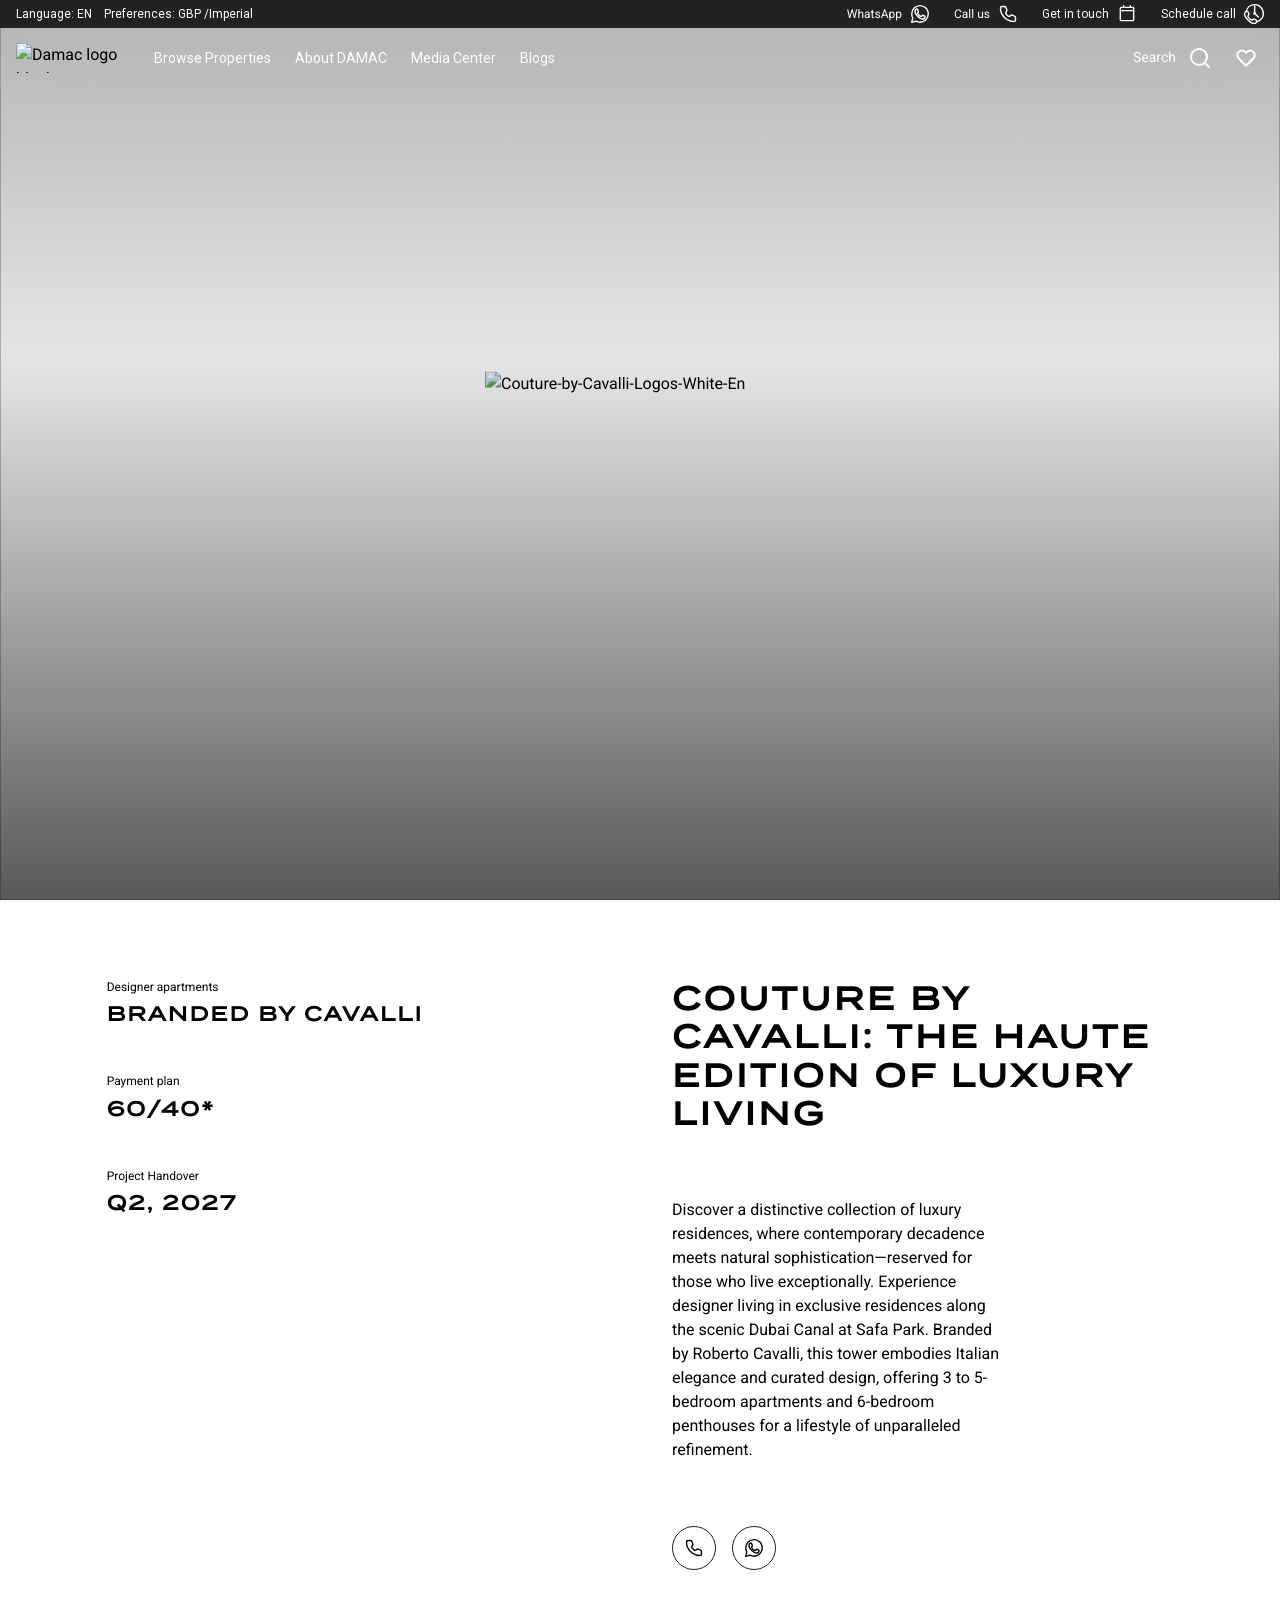
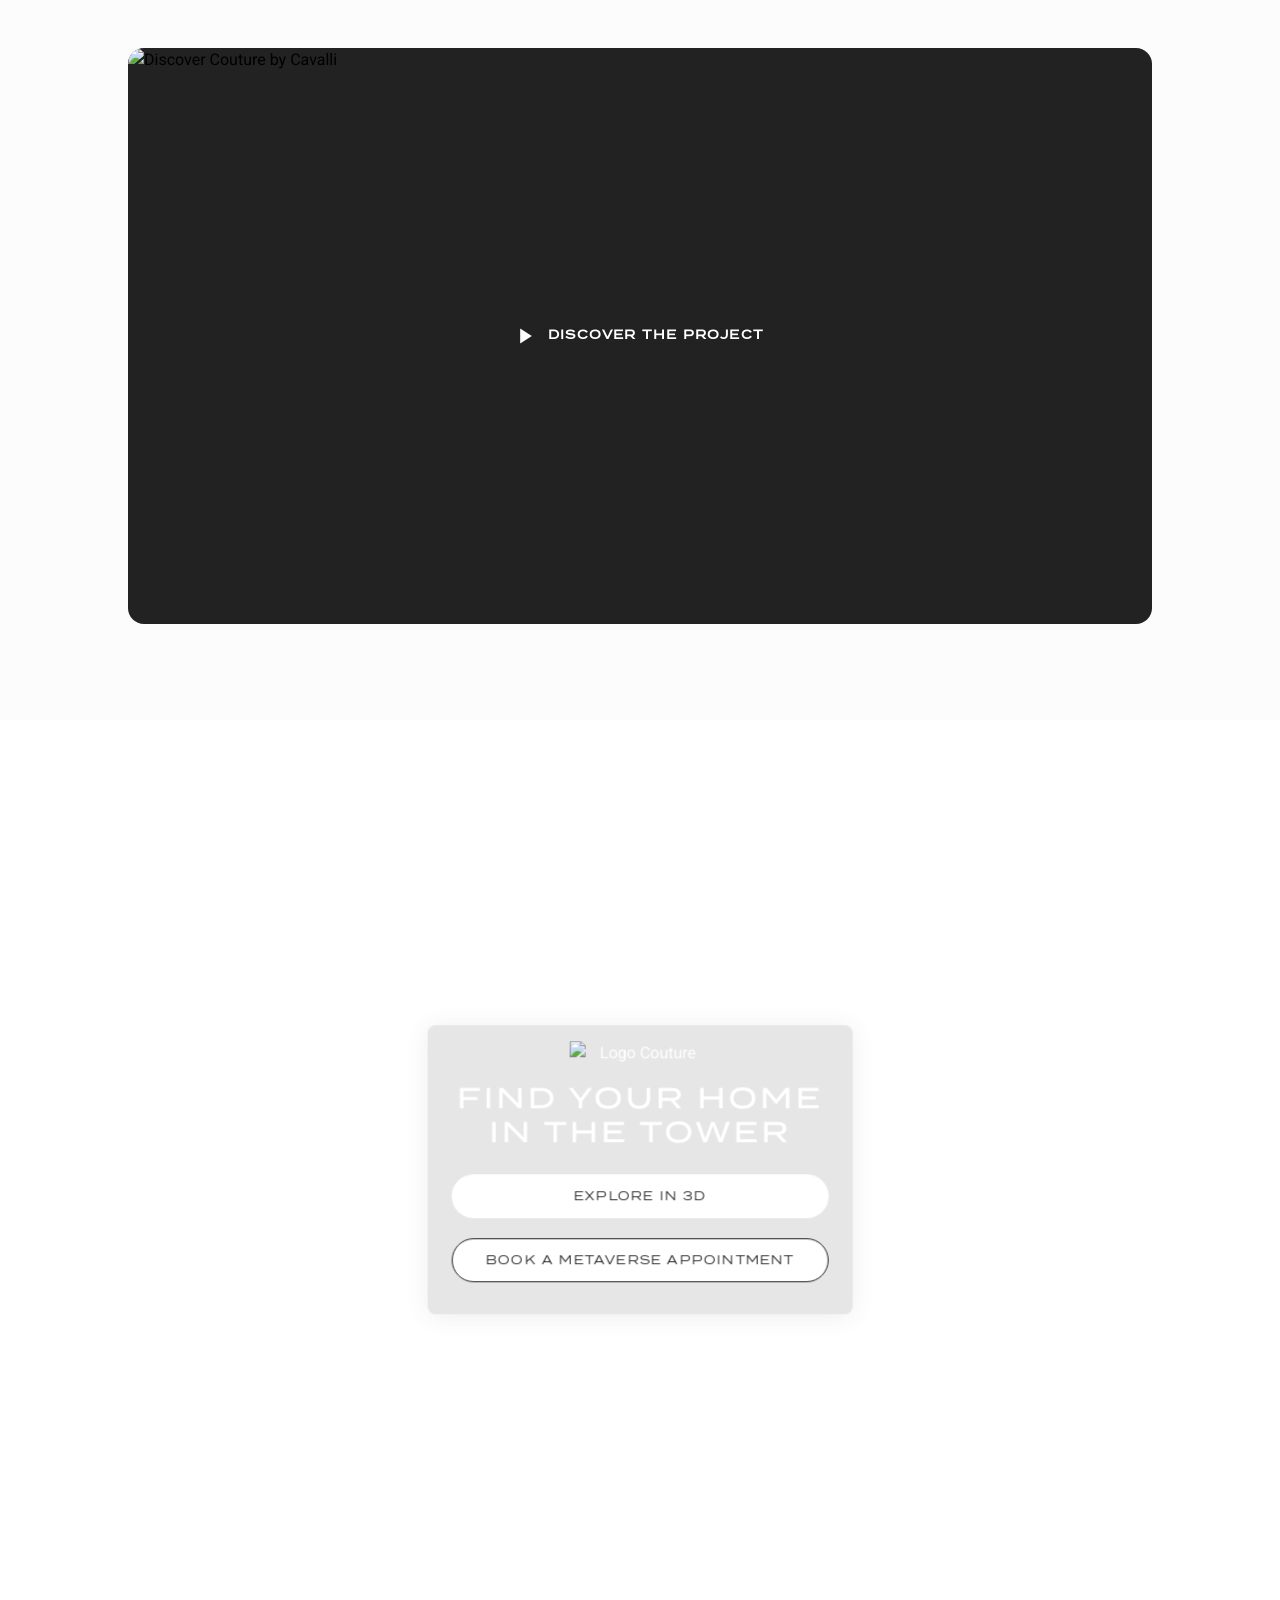
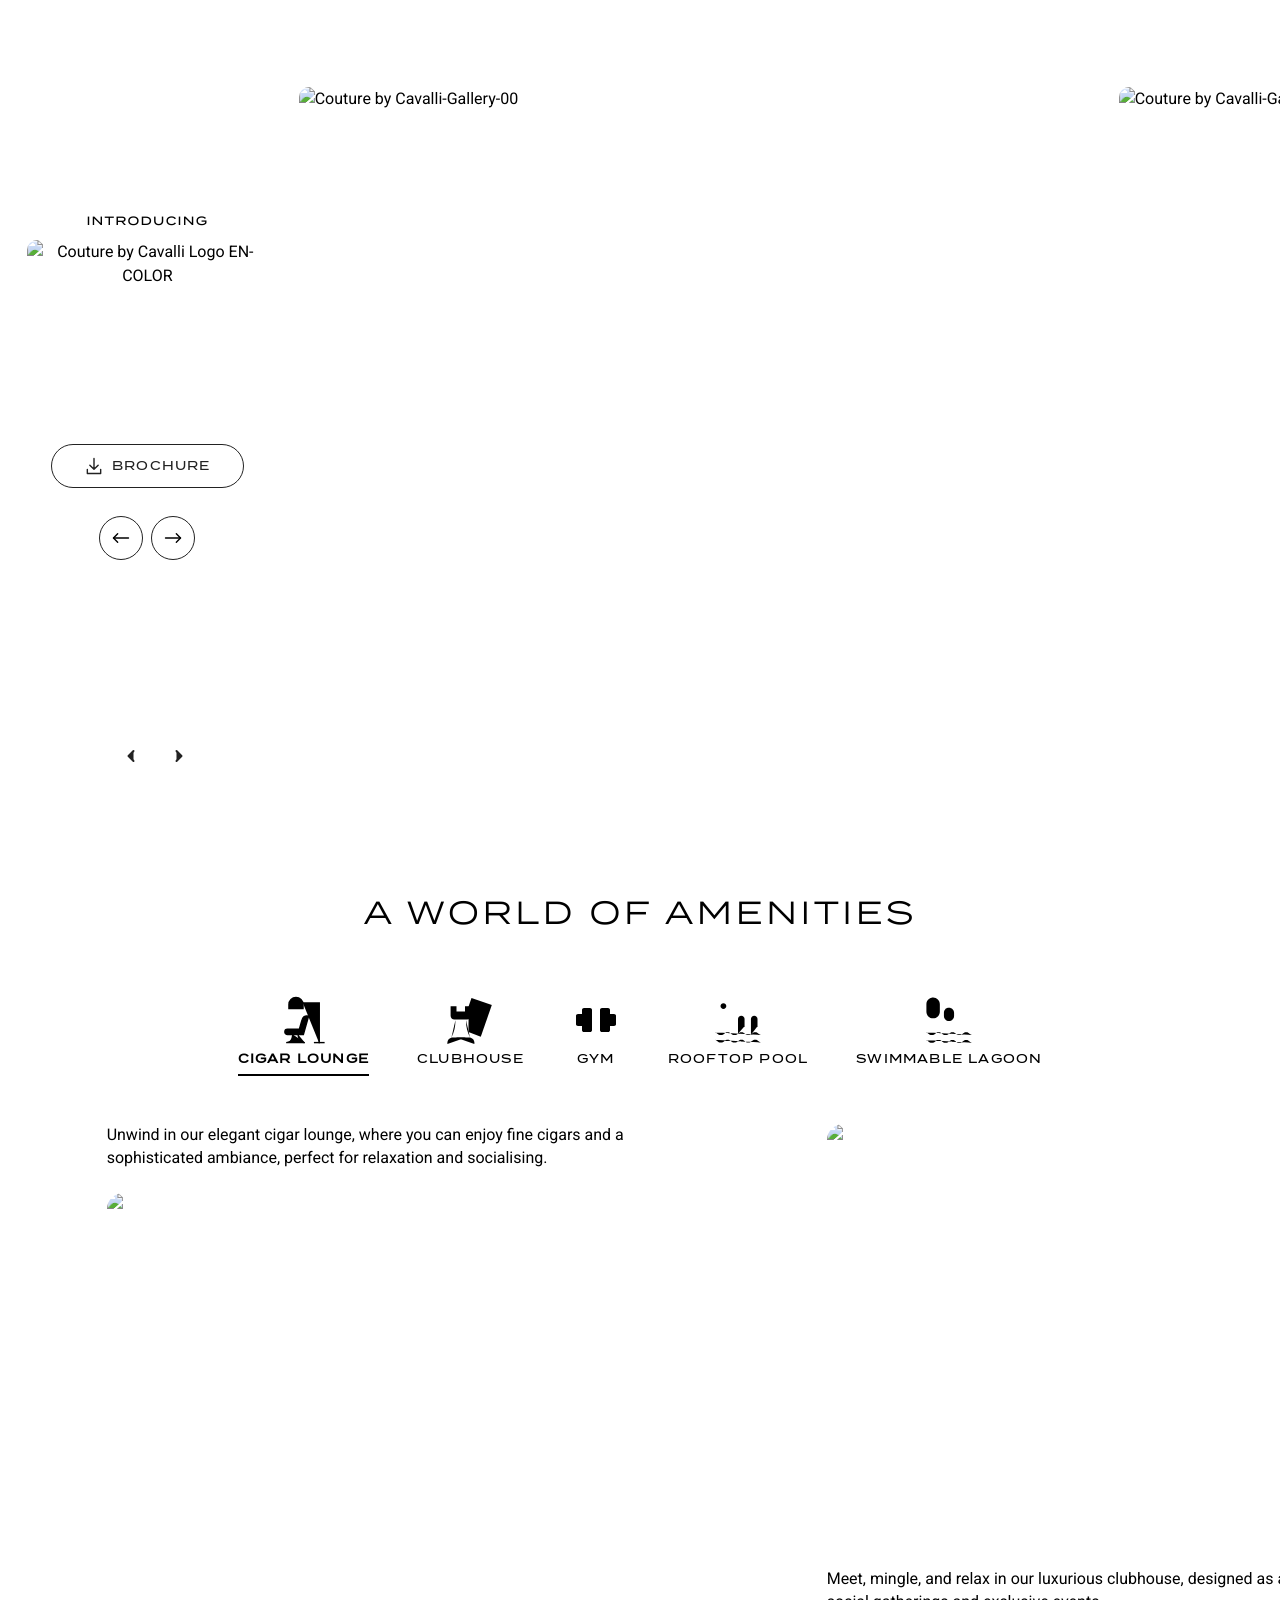
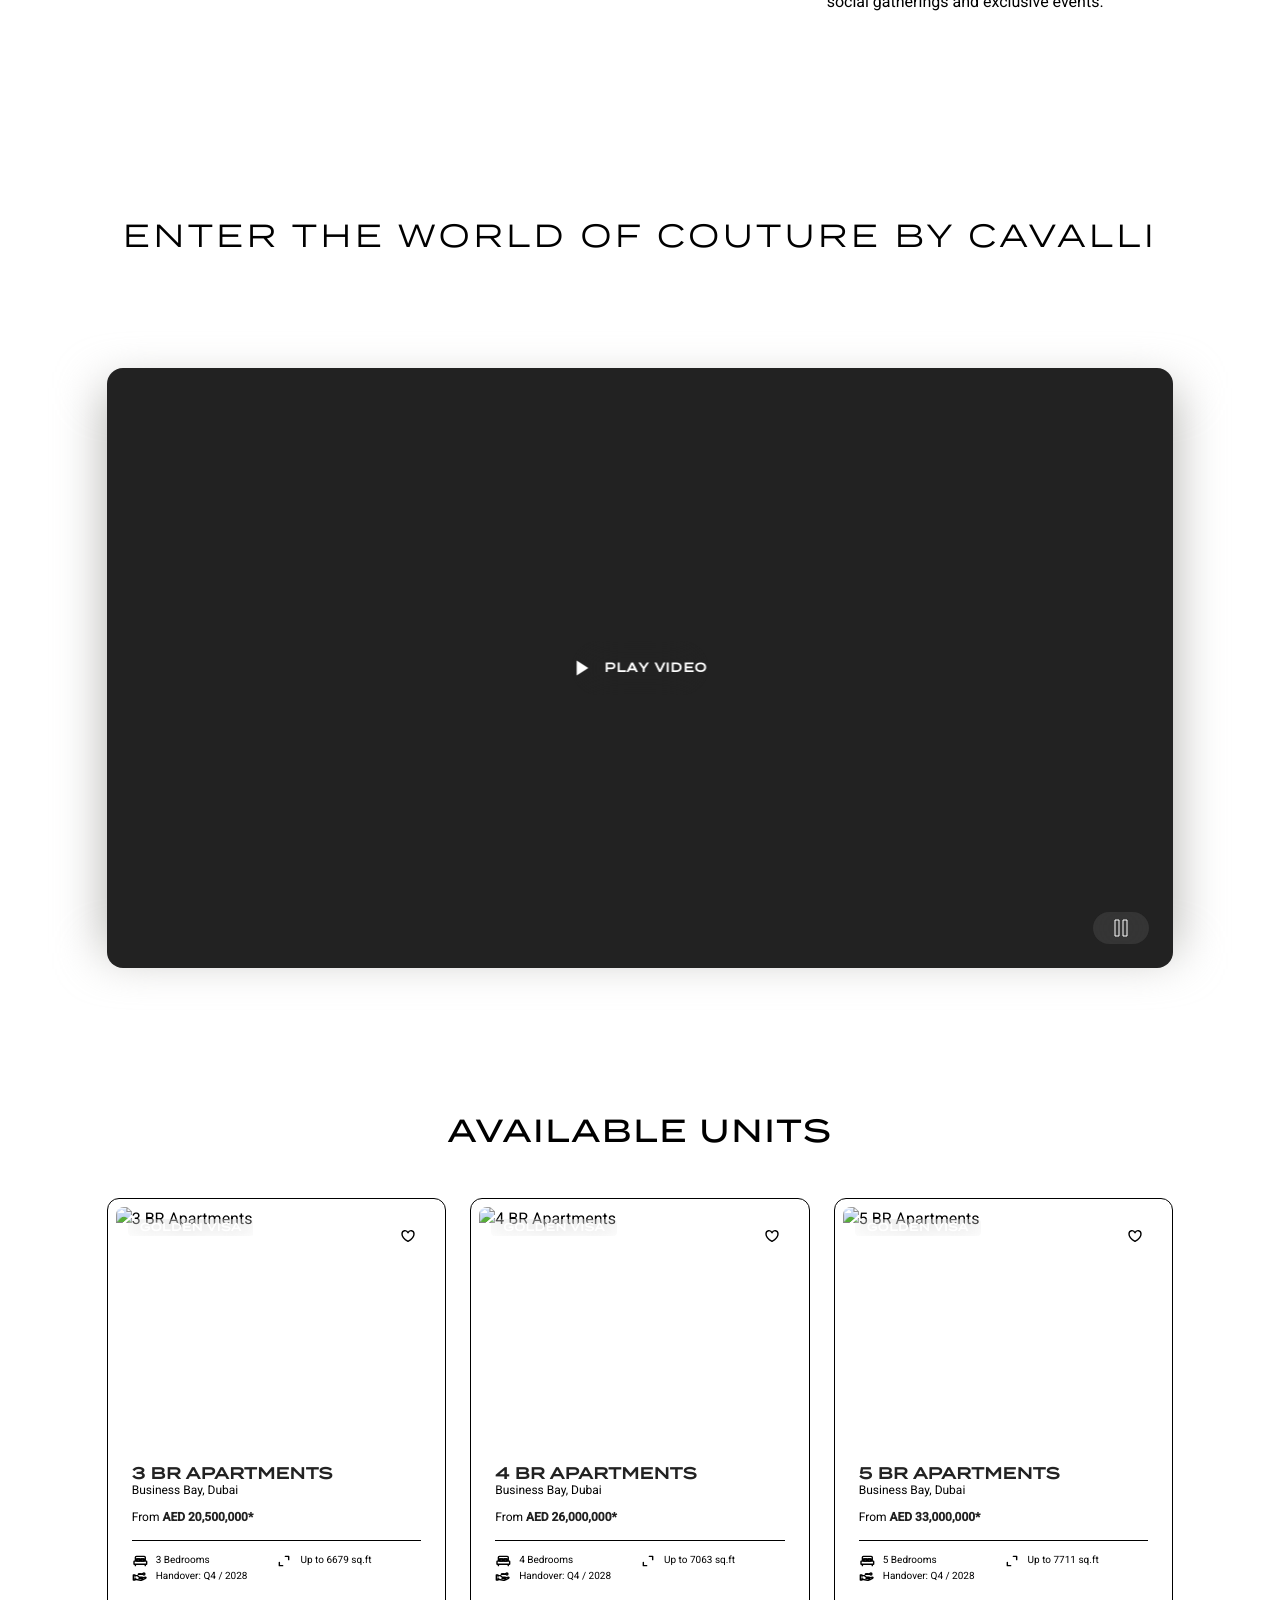
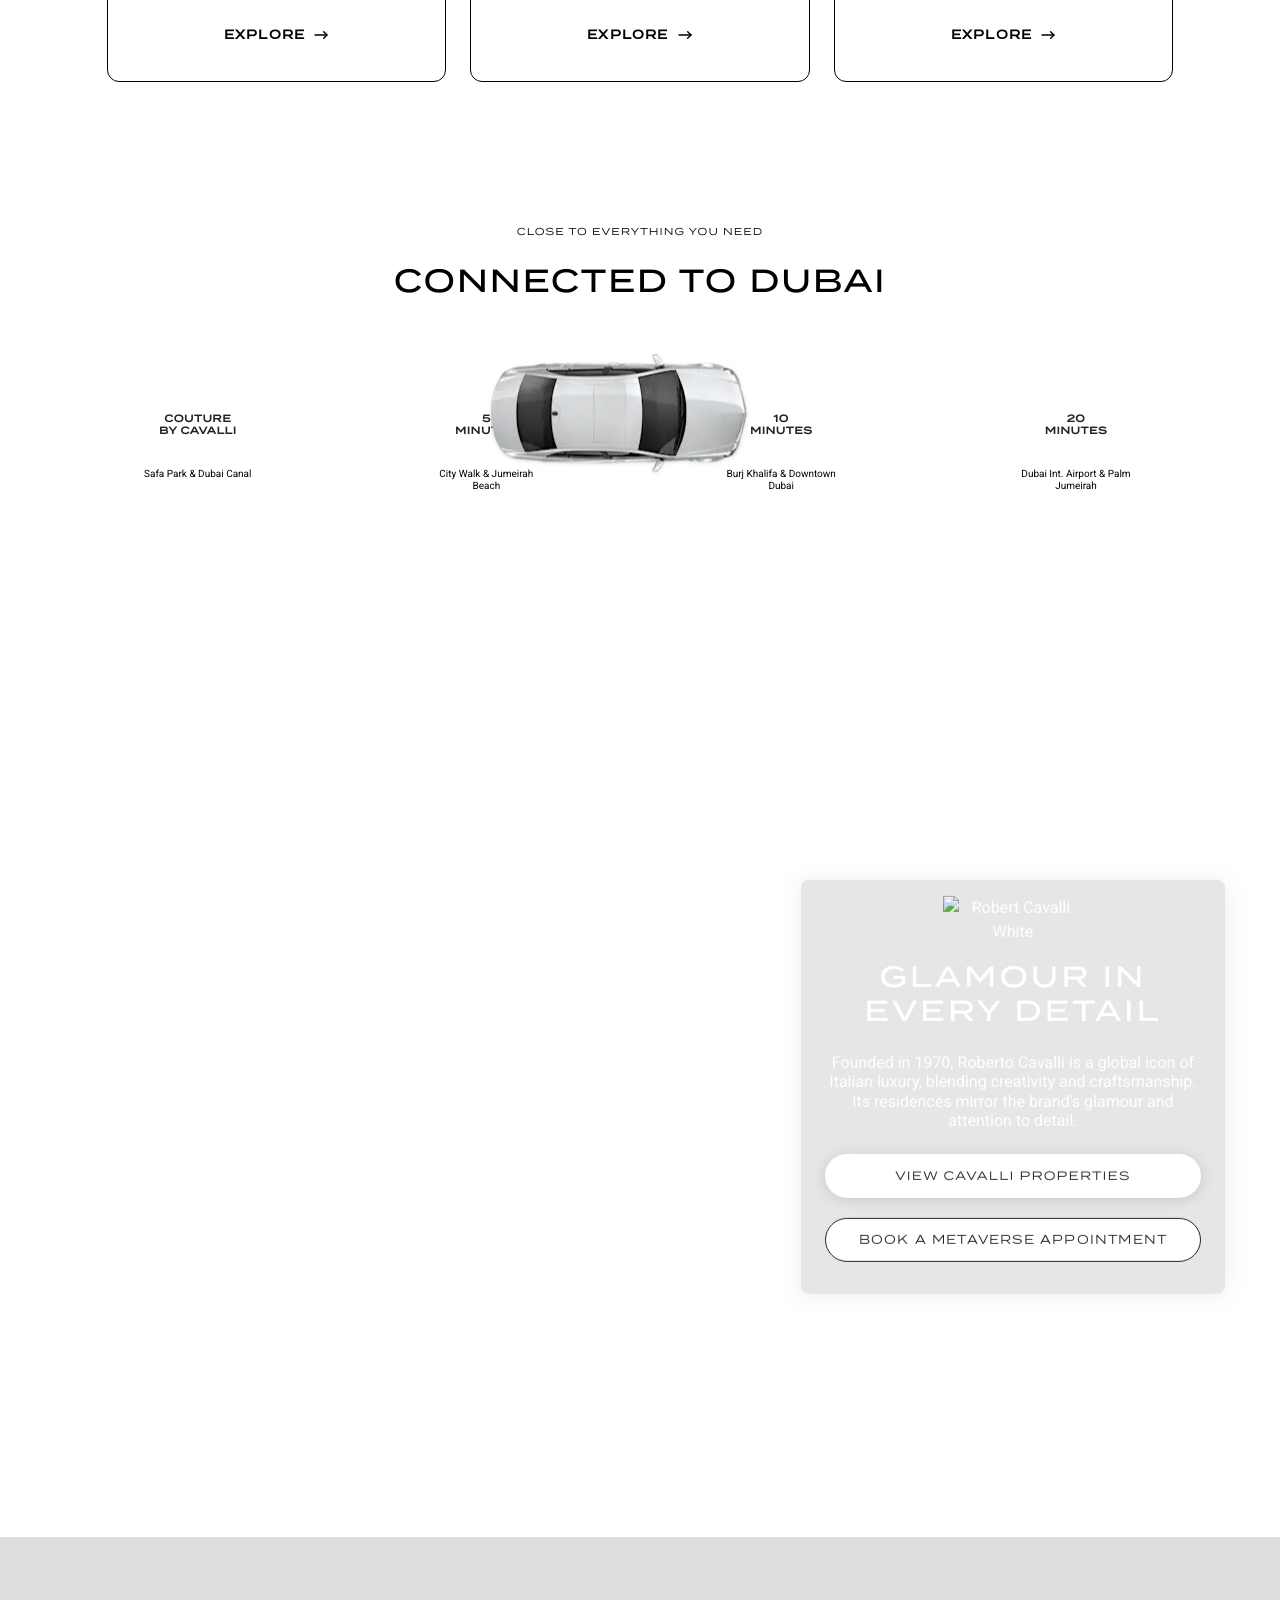
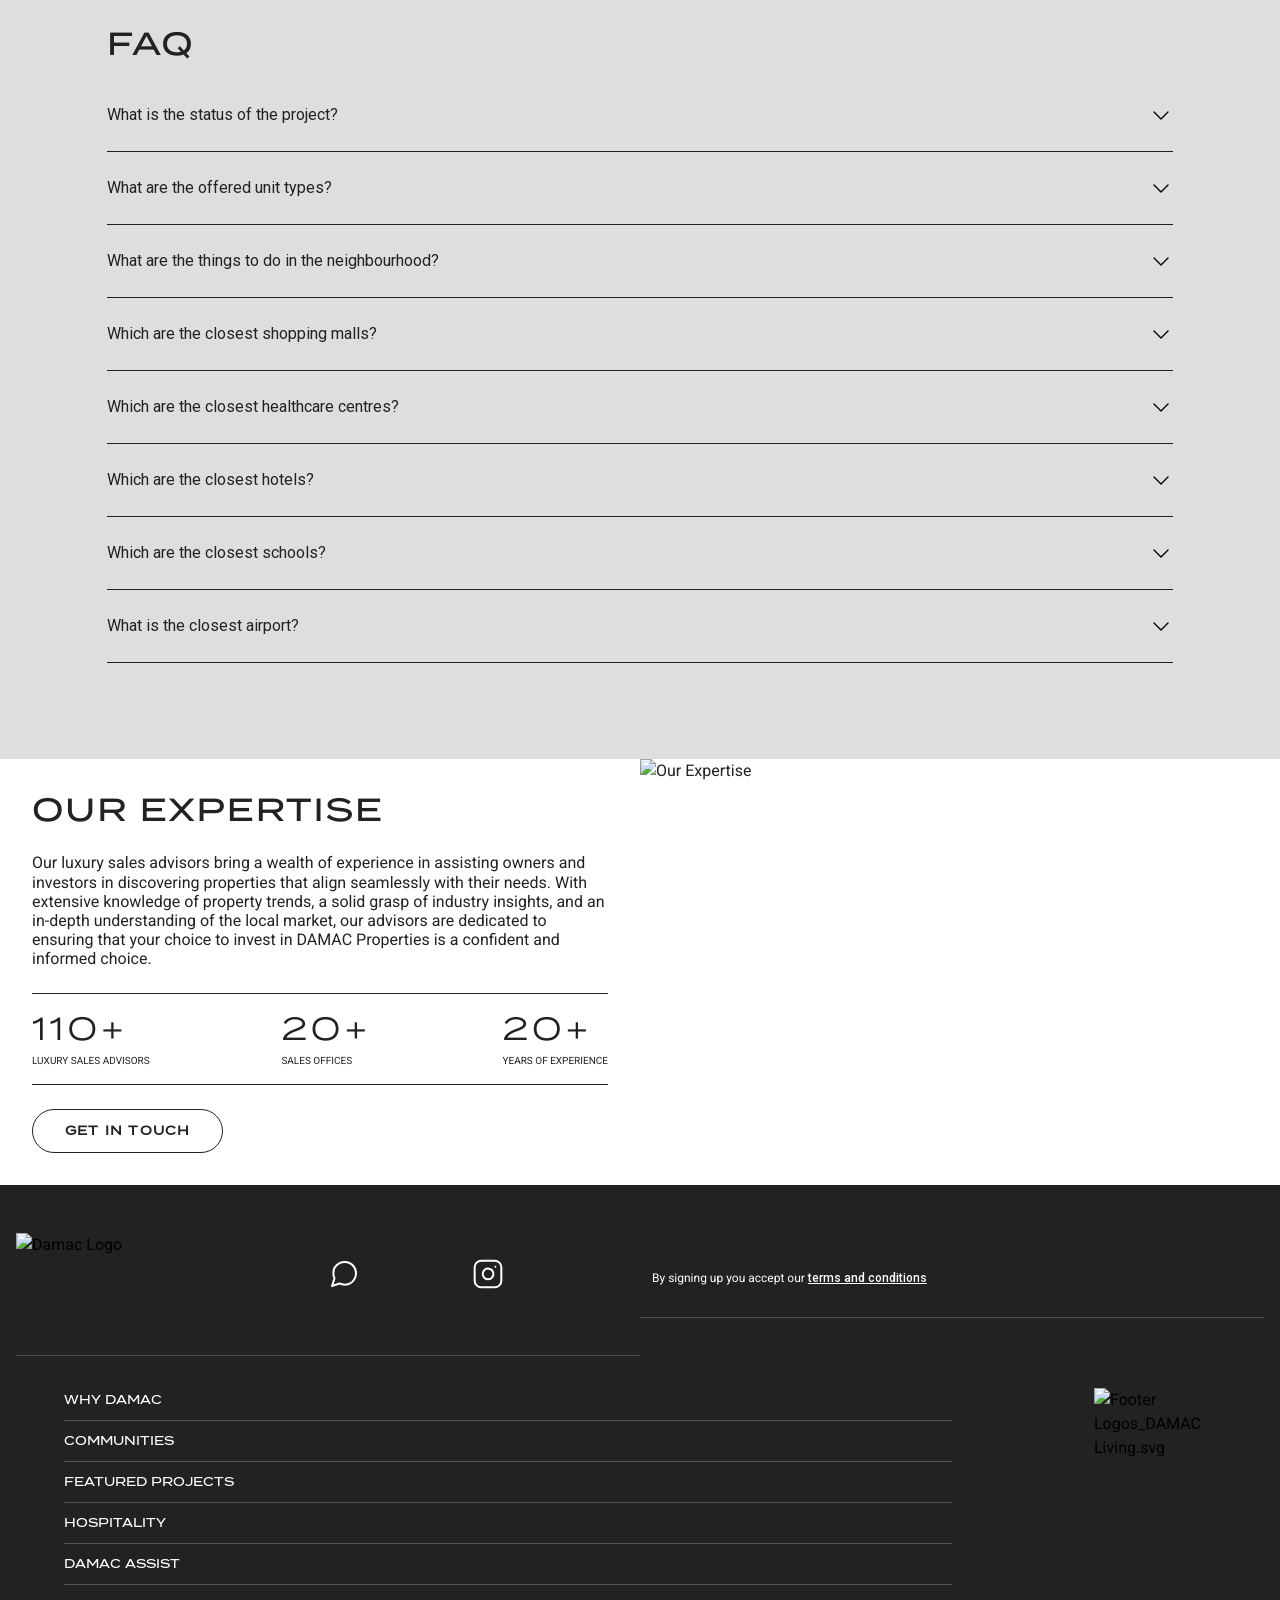
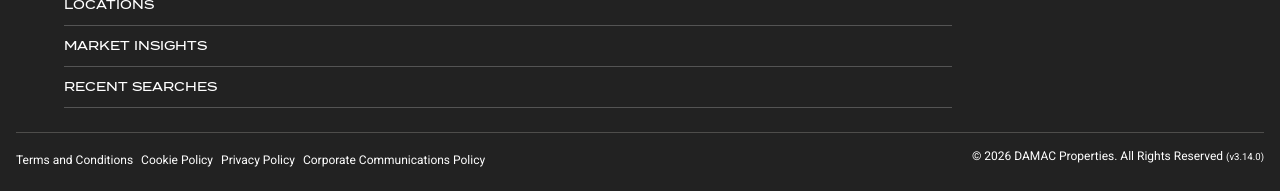
==== damac/index.html @ 4fe40d94 "feat(damac): create luxury landing page for Couture by Cavalli" ====
<!DOCTYPE html>

<html class="__variable_3f6a3b __variable_66637b" dir="ltr" lang="en">
<head>
<meta charset="utf-8"/>
<meta content="width=device-width, initial-scale=1" name="viewport"/>
<title>Couture by Cavalli | Luxury Homes | DAMAC Properties</title>
<meta content="Buy luxury homes at Couture by Cavalli on Dubai Canal. Explore Cavalli-branded residences, premium layouts, payment plans and availability." name="description"/>
<meta content="cavalli couture by damac,luxury apartments for sale in cavalli couture,couture by cavalli apartments for sale in dubai,cavalli branded apartments by damac properties,couture by damac properties dubai" name="keywords"/>
<link href="https://www.damacproperties.com/en/projects/couture-by-cavalli/" rel="canonical"/>
<meta content="Couture by Cavalli | Luxury Homes | DAMAC Properties" property="og:title"/>
<meta content="Buy luxury homes at Couture by Cavalli on Dubai Canal. Explore Cavalli-branded residences, premium layouts, payment plans and availability." property="og:description"/>
<meta content="https://images.ctfassets.net/zoq5l15g49wj/TAU2Aps7xVGuiOlk6aUmo/8dfabceb4522b6196c7e0f77cab5d669/ProjectPage-653x685-EN.jpg" property="og:image"/>
<meta content="website" property="og:type"/>
<link href="https://images.ctfassets.net/zoq5l15g49wj/7DGi2D8VGvN2aV02ir8v27/aa9560b0cb32e7f690c913eebce06fb9/damac-white.svg" rel="icon"/>
<link href="styles.css" rel="stylesheet"/>
</head>
<body class="flex flex-col min-h-screen">
<div class="bg-transparent shadow-none fixed transition-all w-full top-0 hidden md:block z-50" id="header-desktop"><div class="bg-black relative h-[28px] flex items-center"><div class="flex container py-xxs justify-between"><div class="flex items-center gap-s"><button style="opacity:1"><div class="flex items-center text-white"><span class="font-secondary text-s">Language<!-- -->: <!-- -->EN</span></div></button><button style="opacity:1"><div class="flex items-center text-white"><span class="font-secondary text-s">Preferences<!-- -->: <!-- -->GBP<!-- --> /<!-- -->Imperial</span></div></button></div><!--$!--><!--/$--><nav class="flex flex-row md:inline-flex md:flex-row md:gap-l stroke-white text-white font-secondary text-s">
<a class="p-s md:p-0 no-underline flex items-center md:inline-block whatsapp-button cursor-pointer" href="https://api.whatsapp.com/send?phone=97144016341&amp;text=Hello%2C%20I%20am%20interested%20in%20Couture%20by%20Cavalli" rel="noopener noreferrer" target="_blank">
<span class="flex items-center justify-between gap-xs w-full">
<span class="text-white font-secondary text-s">WhatsApp</span>
<span aria-hidden="true" aria-label="WhatsApp" class="leading-[0] svg-icon stroke-white" style="width: 20px; height: 20px;">
<svg class="injected-svg stroke-inherit" data-src="/icons/social-whatsapp.svg" fill="none" height="24" role="img" style="width: 20px; height: 20px" viewbox="0 0 24 24" width="24" xmlns="http://www.w3.org/2000/svg" xmlns:xlink="http://www.w3.org/1999/xlink">
<path clip-rule="evenodd" d="M9.06421 6.55713C8.84796 6.02581 8.60775 6.0129 8.40347 6.0129C8.22314 6 8.03013 6 7.82585 6C7.63425 6 7.30951 6.07742 7.03338 6.40153C6.75654 6.72488 6 7.48923 6 9.05588C6 10.6233 7.05733 12.1383 7.20173 12.3455C7.34543 12.5528 9.24454 15.8675 12.2496 17.1503C14.7489 18.2121 15.2539 18.0049 15.7949 17.9396C16.3352 17.8751 17.5376 17.1761 17.7898 16.4246C18.03 15.6868 18.03 15.0394 17.9582 14.9096C17.8863 14.7805 17.6813 14.7024 17.3932 14.5339C17.0924 14.379 15.6505 13.6018 15.3744 13.4978C15.0975 13.3945 14.9052 13.3429 14.7129 13.6534C14.5206 13.9775 13.9557 14.6895 13.7761 14.8967C13.607 15.1039 13.4274 15.1297 13.1386 14.9741C12.8385 14.8192 11.8889 14.4822 10.759 13.3945C9.88134 12.552 9.29244 11.5038 9.11211 11.1933C8.94446 10.8692 9.08816 10.7007 9.24454 10.5451C9.37697 10.4032 9.54533 10.1701 9.68973 9.98874C9.83343 9.80657 9.88133 9.66463 9.98981 9.45741C10.0856 9.2502 10.0377 9.05588 9.96586 8.90104C9.89331 8.75834 9.32907 7.19169 9.06421 6.55713Z" fill-rule="evenodd" stroke="inherit" stroke-linejoin="round" stroke-width="1.4"></path>
<path d="M3.41152 16.8691L2 22L7.26204 20.6192C8.71374 21.4151 10.3368 21.8287 12 21.8287C17.4641 21.8287 21.9096 17.3832 21.9096 11.9196C21.9139 10.6162 21.6595 9.32492 21.1611 8.12054C20.6627 6.91616 19.9303 5.82266 19.0062 4.9034C17.1315 3.02806 14.6417 2 11.99 2C6.52644 2 2.08095 6.44549 2.09099 11.9196C2.08876 13.6568 2.54422 15.3639 3.41152 16.8691Z" stroke="inherit" stroke-linejoin="round" stroke-width="1.4"></path>
</svg>
</span>
</span>
</a>
<a class="p-s md:p-0 no-underline flex items-center md:inline-block whatsapp-button cursor-pointer" href="tel:+97145205400">
<span class="flex items-center justify-between gap-xs w-full">
<span class="text-white font-secondary text-s">Call us</span>
<span aria-hidden="true" aria-label="Phone" class="leading-[0] svg-icon stroke-white" style="width: 20px; height: 20px;">
<svg class="injected-svg stroke-inherit" data-src="/icons/phone.svg" fill="none" height="24" role="img" style="width: 20px; height: 20px" viewbox="0 0 24 24" width="24" xmlns="http://www.w3.org/2000/svg" xmlns:xlink="http://www.w3.org/1999/xlink">
<path d="M7.64593 3H4.89474C3.8483 3 3 3.8483 3 4.89474C3 13.7894 10.2106 21 19.1053 21C20.1517 21 21 20.1517 21 19.1053V16.3541C21 15.5363 20.5021 14.8008 19.7428 14.4971L17.1071 13.4428C16.4251 13.17 15.6483 13.2931 15.084 13.7634L14.4031 14.3307C13.6084 14.993 12.44 14.94 11.7085 14.2085L9.79148 12.2915C9.06004 11.56 9.00704 10.3916 9.66925 9.5969L10.2366 8.91603C10.7069 8.35169 10.83 7.57495 10.5572 6.89288L9.50289 4.25722C9.19916 3.4979 8.46374 3 7.64593 3Z" stroke="inherit" stroke-linecap="round" stroke-linejoin="round" stroke-width="1.4"></path>
</svg>
</span>
</span>
</a>
<button class="p-s md:p-0 no-underline flex items-center md:inline-block contact-channel-button cursor-pointer open-enquiry-modal" type="button">
<span class="flex items-center justify-between gap-xs w-full">
<span class="text-white font-secondary text-s">Get in touch</span>
<span aria-hidden="true" aria-label="Get in touch" class="leading-[0] svg-icon stroke-white" style="width: 20px; height: 20px;">
<svg class="injected-svg stroke-inherit" data-src="/icons/calendar.svg" fill="none" height="24" role="img" style="width: 20px; height: 20px" viewbox="0 0 24 24" width="24" xmlns="http://www.w3.org/2000/svg" xmlns:xlink="http://www.w3.org/1999/xlink">
<path d="M4 8H20" stroke="inherit" stroke-linecap="round" stroke-linejoin="round" stroke-width="1.4"></path>
<path d="M19 4H5C4.44772 4 4 4.44772 4 5V19C4 19.5523 4.44772 20 5 20H19C19.5523 20 20 19.5523 20 19V5C20 4.44772 19.5523 4 19 4Z" stroke="inherit" stroke-linecap="round" stroke-linejoin="round" stroke-width="1.4"></path>
<path d="M16 2V4" stroke="inherit" stroke-linecap="round" stroke-linejoin="round" stroke-width="1.4"></path>
<path d="M8 2V4" stroke="inherit" stroke-linecap="round" stroke-linejoin="round" stroke-width="1.4"></path>
</svg>
</span>
</span>
</button>
<button class="p-s md:p-0 no-underline flex items-center md:inline-block contact-channel-button cursor-pointer open-enquiry-modal" type="button">
<span class="flex items-center justify-between gap-xs w-full">
<span class="text-white font-secondary text-s">Schedule call</span>
<span aria-hidden="true" aria-label="Schedule call" class="leading-[0] svg-icon stroke-white" style="width: 20px; height: 20px;">
<svg class="injected-svg stroke-inherit" data-src="/icons/Support_services.svg" fill="none" height="32" role="img" style="width: 20px; height: 20px" viewbox="0 0 32 32" width="32" xmlns="http://www.w3.org/2000/svg" xmlns:xlink="http://www.w3.org/1999/xlink">
<g clip-path="url(#clip0_3494_348674)">
<path d="M20.1794 28.4895C26.3698 27.0744 30.9895 21.5454 30.9895 14.9271C30.9895 7.23413 24.7554 1 17.0624 1C10.4441 1 4.91508 5.61967 3.5 11.81" stroke="inherit" stroke-linecap="round" stroke-linejoin="round" stroke-width="1.4"></path>
<path d="M18.0078 15.875L23.0408 20.9031" stroke="inherit" stroke-linecap="round" stroke-linejoin="round" stroke-width="1.4"></path>
<path d="M17.0645 3.24707V13.5903" stroke="inherit" stroke-linecap="round" stroke-linejoin="round" stroke-width="1.4"></path>
<path d="M17.0638 16.2644C17.8024 16.2644 18.4011 15.6657 18.4011 14.9271C18.4011 14.1886 17.8024 13.5898 17.0638 13.5898C16.3253 13.5898 15.7266 14.1886 15.7266 14.9271C15.7266 15.6657 16.3253 16.2644 17.0638 16.2644Z" stroke="inherit" stroke-linecap="round" stroke-linejoin="round" stroke-width="1.4"></path>
<path d="M8.7526 23.2383C5.74252 20.2282 6.08778 18.9687 6.83179 18.2296C7.38129 17.6801 7.67306 17.2181 7.82867 16.8777C7.97941 16.5471 7.97455 16.1726 7.82381 15.8468L6.29688 12.5109C6.11696 12.1024 5.73765 11.8253 5.29514 11.7718C4.48791 11.6745 3.21385 11.6453 2.57683 12.2824C-0.647221 15.5064 1.30763 20.695 6.3066 25.694C11.3056 30.693 16.4942 32.6478 19.7183 29.4238C20.3553 28.7868 20.3261 27.5127 20.2288 26.7055C20.1754 26.263 19.8982 25.8837 19.4897 25.7037L16.1538 24.1768C15.828 24.0261 15.4487 24.0212 15.1229 24.1719C14.7825 24.3276 14.3254 24.6193 13.771 25.1688C13.0319 25.908 11.7724 26.2532 8.76233 23.248L8.7526 23.2383Z" stroke="inherit" stroke-linecap="round" stroke-linejoin="round" stroke-width="1.4"></path>
</g>
<defs>
<clippath id="clip0_3494_348674">
<rect fill="white" height="32" width="32"></rect>
</clippath>
</defs>
</svg>
</span>
</span>
</button>
</nav></div></div><div class="backdrop-blur-2xl"><div class="container flex justify-between py-l h-[60px]"><div class="flex items-center gap-l"><a aria-label="Go to homepage" class="block max-w-[133px] md:max-w-[114px] max-h-[30px]" href="/en/"><img alt="Damac logo black" class="block w-auto hidden logo-black" decoding="async" height="30" loading="eager" src="https://images.ctfassets.net/zoq5l15g49wj/3lLGhTgmvt67TI80F2Pirf/817e034874fbe8a01f8e8cd1158ebaf8/DAMAC_EN_-_BLACK.png?fm=webp&amp;w=114&amp;h=30&amp;fit=pad&amp;q=80" srcset="https://images.ctfassets.net/zoq5l15g49wj/3lLGhTgmvt67TI80F2Pirf/817e034874fbe8a01f8e8cd1158ebaf8/DAMAC_EN_-_BLACK.png?fm=webp&amp;w=114&amp;h=30&amp;fit=pad&amp;q=80 1x, https://images.ctfassets.net/zoq5l15g49wj/3lLGhTgmvt67TI80F2Pirf/817e034874fbe8a01f8e8cd1158ebaf8/DAMAC_EN_-_BLACK.png?fm=webp&amp;w=228&amp;h=60&amp;fit=pad&amp;q=80 2x" width="114"/><img alt="Damac logo black" class="block w-auto block logo-white" decoding="async" height="30" loading="eager" src="https://images.ctfassets.net/zoq5l15g49wj/7DGi2D8VGvN2aV02ir8v27/aa9560b0cb32e7f690c913eebce06fb9/damac-white.svg?fm=webp&amp;w=114&amp;h=30&amp;fit=pad&amp;q=80" srcset="https://images.ctfassets.net/zoq5l15g49wj/7DGi2D8VGvN2aV02ir8v27/aa9560b0cb32e7f690c913eebce06fb9/damac-white.svg?fm=webp&amp;w=114&amp;h=30&amp;fit=pad&amp;q=80 1x, https://images.ctfassets.net/zoq5l15g49wj/7DGi2D8VGvN2aV02ir8v27/aa9560b0cb32e7f690c913eebce06fb9/damac-white.svg?fm=webp&amp;w=228&amp;h=60&amp;fit=pad&amp;q=80 2x" width="114"/></a><nav class="flex gap-l"><div><button class="false hover:underline underline-offset-4 font-secondary text-[14px] flex justify-between items-center text-white" type="button"><span>Browse Properties</span></button></div><div><button class="false hover:underline underline-offset-4 font-secondary text-[14px] flex justify-between items-center text-white" type="button"><span>About DAMAC</span></button></div><div><button class="false hover:underline underline-offset-4 font-secondary text-[14px] flex justify-between items-center text-white" type="button"><span>Media Center</span></button></div><div><div style="opacity:1"><button class="false hover:underline underline-offset-4 font-secondary text-[14px] flex justify-between items-center text-white" type="button"><span>Blogs</span></button></div></div></nav></div><nav class="flex gap-l items-center"><a aria-label="Search" class="flex items-center text-[14px] text-white" href="/en/search/"><span class="mr-s whitespace-nowrap">Search</span><span aria-hidden="true" aria-label="Search" class="leading-[0] svg-icon stroke-white" style="width:24px;height:24px"><svg fill="none" height="24" stroke="currentColor" stroke-linecap="round" stroke-linejoin="round" stroke-width="2" viewbox="0 0 24 24" width="24"><circle cx="11" cy="11" r="8"></circle><line x1="21" x2="16.65" y1="21" y2="16.65"></line></svg></span></a><span class="hidden cursor-pointer"><div class="flex flex-col items-center"><!--$!--><template data-dgst="BAILOUT_TO_CLIENT_SIDE_RENDERING"></template><!--/$--></div></span><div class="flex flex-col items-center"><a class="flex flex-row" href="/en/shortlist/" title="Shortlist"><span aria-hidden="true" class="leading-[0] svg-icon stroke-white" style="width:20px;height:20px"><svg fill="none" height="20" stroke="currentColor" stroke-linecap="round" stroke-linejoin="round" stroke-width="2" viewbox="0 0 24 24" width="20"><path d="M20.84 4.61a5.5 5.5 0 0 0-7.78 0L12 5.67l-1.06-1.06a5.5 5.5 0 0 0-7.78 7.78l1.06 1.06L12 21.23l7.78-7.78 1.06-1.06a5.5 5.5 0 0 0 0-7.78z"></path></svg></span><span class="font-medium text-s font-secondary pl-xs pt-[2px] text-white"></span></a></div></nav></div></div><div class="backdrop-blur-2xl pt-m absolute top-[100%] bg-transparent w-full h-[calc(100dvh-96px)] overflow-auto" id="modal-panel-desktop-7pNdAvAeiybr77IrUU3pd-0" style="opacity:1;display:none"><div class="absolute left-0 top-0 w-full h-full"></div><div class="container"><div data-focus-guard="true" style="width:1px;height:0px;padding:0;overflow:hidden;position:fixed;top:1px;left:1px" tabindex="-1"></div><div data-focus-lock-disabled="disabled"><div class="bg-white p-xl pb-m rounded-2xl relative"><div class="flex gap-xs justify-between"><div class="grow"><p class="py-s text-xs uppercase text-gray-50 font-primary font-medium">Featured Projects</p><ul><li><a class="text-[14px] py-xs w-full no-underline flex justify-between items-center font-secondary font-medium hover:underline" href="/en/communities/damac-islands-2-community/projects/damac-islands-2/">DAMAC Islands 2</a></li><li><a class="text-[14px] py-xs w-full no-underline flex justify-between items-center font-secondary font-medium hover:underline" href="/en/communities/damac-lagoons/projects/damac-lagoons-district-valencia/">Valencia</a></li><li><a class="text-[14px] py-xs w-full no-underline flex justify-between items-center font-secondary font-medium hover:underline" href="/en/communities/damac-riverside/projects/damac-riverside-views/">Azure 2</a></li><li><a class="text-[14px] py-xs w-full no-underline flex justify-between items-center font-secondary font-medium hover:underline" href="/en/projects/chelsea-residences/">Chelsea Residences</a></li><li><a class="text-[14px] py-xs w-full no-underline flex justify-between items-center font-secondary font-medium hover:underline" href="/en/projects/safa-gate/">Safa Gate</a></li><li><a class="text-[14px] py-xs w-full no-underline flex justify-between items-center font-secondary font-medium hover:underline" href="/en/projects/couture-by-cavalli/">Couture by Cavalli</a></li><li><a class="text-[14px] py-xs w-full no-underline flex justify-between items-center font-secondary font-medium hover:underline" href="/en/projects/">View All</a></li></ul></div><div class="flex-1"><p class="py-s text-xs uppercase text-gray-50 font-primary font-medium"> Top Searches</p><ul><li><a class="text-[14px] py-xs w-full no-underline flex justify-between items-center font-secondary font-medium hover:underline" href="/en/communities/damac-riverside/projects/damac-riverside-views/">Riverside Views</a></li><li><a class="text-[14px] py-xs w-full no-underline flex justify-between items-center font-secondary font-medium hover:underline" href="/en/projects/damac-casa/">DAMAC Casa</a></li><li><a class="text-[14px] py-xs w-full no-underline flex justify-between items-center font-secondary font-medium hover:underline" href="/en/projects/canal-heights-2-de-grisogono/">Canal Heights 2</a></li><li><a class="text-[14px] py-xs w-full no-underline flex justify-between items-center font-secondary font-medium hover:underline" href="/en/communities/damac-lagoons/projects/lagoon-views/">Lagoon Views</a></li><li><a class="text-[14px] py-xs w-full no-underline flex justify-between items-center font-secondary font-medium hover:underline" href="/en/projects/aykon-city-tower-b/">Aykon City</a></li><li><a class="text-[14px] py-xs w-full no-underline flex justify-between items-center font-secondary font-medium hover:underline" href="/en/communities/damac-hills-community/projects/golf-gate-2/">Golf Gate 2</a></li></ul></div><div class="flex-1"><p class="py-s text-xs uppercase text-gray-50 font-primary font-medium"> Locations</p><ul><li><a class="text-[14px] py-xs w-full no-underline flex justify-between items-center font-secondary font-medium hover:underline" href="/en/latest-projects-in-dubai/">Dubai</a></li><li><a class="text-[14px] py-xs w-full no-underline flex justify-between items-center font-secondary font-medium hover:underline" href="/en/abu-dhabi/">Abu Dhabi</a></li><li><a class="text-[14px] py-xs w-full no-underline flex justify-between items-center font-secondary font-medium hover:underline" href="/en/ras-al-khaimah/">Ras Al Khaimah</a></li></ul></div><div class="flex-1"><p class="py-s text-xs uppercase text-gray-50 font-primary font-medium">Communities</p><ul><li><a class="text-[14px] py-xs w-full no-underline flex justify-between items-center font-secondary font-medium hover:underline" href="/en/communities/damac-islands-2-community/">DAMAC Islands 2</a></li><li><a class="text-[14px] py-xs w-full no-underline flex justify-between items-center font-secondary font-medium hover:underline" href="/en/communities/damac-islands-community/">DAMAC Islands</a></li><li><a class="text-[14px] py-xs w-full no-underline flex justify-between items-center font-secondary font-medium hover:underline" href="/en/communities/damac-riverside/">DAMAC Riverside</a></li><li><a class="text-[14px] py-xs w-full no-underline flex justify-between items-center font-secondary font-medium hover:underline" href="/en/communities/damac-sun-city/">DAMAC Sun City</a></li><li><a class="text-[14px] py-xs w-full no-underline flex justify-between items-center font-secondary font-medium hover:underline" href="/en/communities/damac-lagoons/">DAMAC Lagoons</a></li><li><a class="text-[14px] py-xs w-full no-underline flex justify-between items-center font-secondary font-medium hover:underline" href="/en/communities/damac-hills-2/">DAMAC Hills 2</a></li><li><a class="text-[14px] py-xs w-full no-underline flex justify-between items-center font-secondary font-medium hover:underline" href="/en/communities/damac-hills-community/">DAMAC Hills</a></li><li><a class="text-[14px] py-xs w-full no-underline flex justify-between items-center font-secondary font-medium hover:underline" href="/en/communities/">View All</a></li></ul></div><div class="flex-1"><p class="py-s text-xs uppercase text-gray-50 font-primary font-medium">Offers and Deals</p><ul><li><a class="text-[14px] py-xs w-full no-underline flex justify-between items-center font-secondary font-medium hover:underline" href="/en/offers-and-deals/one-bedroom-apartment-offer-dubai/">ONE BEDROOM OFFER </a></li><li><a class="text-[14px] py-xs w-full no-underline flex justify-between items-center font-secondary font-medium hover:underline" href="/en/offers-and-deals/two-bedroom-apartment-offer-dubai/">TWO BEDROOM OFFER</a></li><li><a class="text-[14px] py-xs w-full no-underline flex justify-between items-center font-secondary font-medium hover:underline" href="/en/offers-and-deals/damac-islands-2-townhouse-offer/">PAY LIKE 4 LIVE IN 5 OFFER</a></li><li><a class="text-[14px] py-xs w-full no-underline flex justify-between items-center font-secondary font-medium hover:underline" href="/en/offers-and-deals/">View All</a></li></ul></div></div><button class="absolute right-m top-m"><span aria-hidden="true" aria-label="Close" class="leading-[0] svg-icon stroke-black" style="width:24px;height:24px"><svg fill="none" height="24" stroke="currentColor" stroke-linecap="round" stroke-linejoin="round" stroke-width="2" viewbox="0 0 24 24" width="24"><line x1="18" x2="6" y1="6" y2="18"></line><line x1="6" x2="18" y1="6" y2="18"></line></svg></span></button></div></div><div data-focus-guard="true" style="width:1px;height:0px;padding:0;overflow:hidden;position:fixed;top:1px;left:1px" tabindex="-1"></div></div></div><div class="backdrop-blur-2xl pt-m absolute top-[100%] bg-transparent w-full h-[calc(100dvh-96px)] overflow-auto" id="modal-panel-desktop-azzKxt2pjdYjusMtON1Qs-1" style="opacity:1;display:none"><div class="absolute left-0 top-0 w-full h-full"></div><div class="container"><div data-focus-guard="true" style="width:1px;height:0px;padding:0;overflow:hidden;position:fixed;top:1px;left:1px" tabindex="-1"></div><div data-focus-lock-disabled="disabled"><div class="bg-white p-xl pb-m rounded-2xl relative"><div class="flex gap-xs justify-between"><div class="grow"><p class="py-s text-xs uppercase text-gray-50 font-primary font-medium">About Damac</p><ul><li><a class="text-[14px] py-xs w-full no-underline flex justify-between items-center font-secondary font-medium hover:underline" href="/en/about-damac/">About DAMAC</a></li><li><a class="text-[14px] py-xs w-full no-underline flex justify-between items-center font-secondary font-medium hover:underline" href="/en/our-history/">Our History</a></li></ul></div><div class="flex-1"><p class="py-s text-xs uppercase text-gray-50 font-primary font-medium">WHY DAMAC</p><ul><li><a class="text-[14px] py-xs w-full no-underline flex justify-between items-center font-secondary font-medium hover:underline" href="/en/why-damac/">Why DAMAC</a></li><li><a class="text-[14px] py-xs w-full no-underline flex justify-between items-center font-secondary font-medium hover:underline" href="/en/global-presence-properties/">Global Presence</a></li></ul></div><div class="flex-1"><p class="py-s text-xs uppercase text-gray-50 font-primary font-medium">Our Pillars</p><ul><li><a class="text-[14px] py-xs w-full no-underline flex justify-between items-center font-secondary font-medium hover:underline" href="/en/we-care/">We Care</a></li><li><a class="text-[14px] py-xs w-full no-underline flex justify-between items-center font-secondary font-medium hover:underline" href="/en/we-are-global/">We Are Global</a></li><li><a class="text-[14px] py-xs w-full no-underline flex justify-between items-center font-secondary font-medium hover:underline" href="/en/we-offer-careers/">We Offer Careers</a></li><li><a class="text-[14px] py-xs w-full no-underline flex justify-between items-center font-secondary font-medium hover:underline" href="/en/we-enable-aspirations/">We Enable Aspirations</a></li></ul></div></div><button class="absolute right-m top-m"><span aria-hidden="true" aria-label="Close" class="leading-[0] svg-icon stroke-black" style="width:24px;height:24px"><svg fill="none" height="24" stroke="currentColor" stroke-linecap="round" stroke-linejoin="round" stroke-width="2" viewbox="0 0 24 24" width="24"><line x1="18" x2="6" y1="6" y2="18"></line><line x1="6" x2="18" y1="6" y2="18"></line></svg></span></button></div></div><div data-focus-guard="true" style="width:1px;height:0px;padding:0;overflow:hidden;position:fixed;top:1px;left:1px" tabindex="-1"></div></div></div><div class="backdrop-blur-2xl pt-m absolute top-[100%] bg-transparent w-full h-[calc(100dvh-96px)] overflow-auto" id="modal-panel-desktop-1w3jnSUScCSnQ70uavGKB3-2" style="opacity:1;display:none"><div class="absolute left-0 top-0 w-full h-full"></div><div class="container"><div data-focus-guard="true" style="width:1px;height:0px;padding:0;overflow:hidden;position:fixed;top:1px;left:1px" tabindex="-1"></div><div data-focus-lock-disabled="disabled"><div class="bg-white p-xl pb-m rounded-2xl relative"><div class="flex gap-xs justify-between"><div class="grow"><p class="py-s text-xs uppercase text-gray-50 font-primary font-medium">Podcast</p><ul><li><a class="text-[14px] py-xs w-full no-underline flex justify-between items-center font-secondary font-medium hover:underline" href="/en/d-bate/">DBate</a></li></ul></div><div class="flex-1"><p class="py-s text-xs uppercase text-gray-50 font-primary font-medium">Media</p><ul><li><a class="text-[14px] py-xs w-full no-underline flex justify-between items-center font-secondary font-medium hover:underline" href="/en/media-center/">Video Gallery</a></li><li><a class="text-[14px] py-xs w-full no-underline flex justify-between items-center font-secondary font-medium hover:underline" href="/en/d-hub/press-releases/">Press Releases</a></li><li><a class="text-[14px] py-xs w-full no-underline flex justify-between items-center font-secondary font-medium hover:underline" href="/en/d-hub/industry-news/">Industry News</a></li><li><a class="text-[14px] py-xs w-full no-underline flex justify-between items-center font-secondary font-medium hover:underline" href="/en/d-hub/news/">News</a></li></ul></div></div><button class="absolute right-m top-m"><span aria-hidden="true" aria-label="Close" class="leading-[0] svg-icon stroke-black" style="width:24px;height:24px"><svg fill="none" height="24" stroke="currentColor" stroke-linecap="round" stroke-linejoin="round" stroke-width="2" viewbox="0 0 24 24" width="24"><line x1="18" x2="6" y1="6" y2="18"></line><line x1="6" x2="18" y1="6" y2="18"></line></svg></span></button></div></div><div data-focus-guard="true" style="width:1px;height:0px;padding:0;overflow:hidden;position:fixed;top:1px;left:1px" tabindex="-1"></div></div></div><div style="opacity:1"><div class="backdrop-blur-2xl pt-m absolute top-[100%] bg-transparent w-full h-[calc(100dvh-96px)] overflow-auto" id="modal-panel-desktop-3KKfiNy1AIfBjFcLjfiTVN-3" style="opacity:1;display:none"><div class="absolute left-0 top-0 w-full h-full"></div><div class="container"><div data-focus-guard="true" style="width:1px;height:0px;padding:0;overflow:hidden;position:fixed;top:1px;left:1px" tabindex="-1"></div><div data-focus-lock-disabled="disabled"><div class="bg-white p-xl pb-m rounded-2xl relative"><div class="flex gap-xs justify-between"><div class="grow"><p class="py-s text-xs uppercase text-gray-50 font-primary font-medium">Featured Blogs</p><ul><li><a class="text-[14px] py-xs w-full no-underline flex justify-between items-center font-secondary font-medium hover:underline" href="/en/blog/damac-islands-2-guide-masterplan-amenities/">DAMAC Islands 2 Guide</a></li><li><a class="text-[14px] py-xs w-full no-underline flex justify-between items-center font-secondary font-medium hover:underline" href="/en/blog/damac-riverside-community-guide-in-dubai-investment-park/">DAMAC Riverside Guide</a></li><li><a class="text-[14px] py-xs w-full no-underline flex justify-between items-center font-secondary font-medium hover:underline" href="/en/blog/damac-islands-dubai-uae-complete-guide-0239/">DAMAC Islands Guide</a></li><li><a class="text-[14px] py-xs w-full no-underline flex justify-between items-center font-secondary font-medium hover:underline" href="/en/blog/damac-hills-guide-all-you-need-know-about-the-luxury-lifestyle-community/">DAMAC Hills Guide</a></li><li><a class="text-[14px] py-xs w-full no-underline flex justify-between items-center font-secondary font-medium hover:underline" href="/en/blog/damac-hills-2-community-guide-0/">DAMAC Hills 2 Guide</a></li><li><a class="text-[14px] py-xs w-full no-underline flex justify-between items-center font-secondary font-medium hover:underline" href="/en/blog/damac-lagoons-area-guide/">DAMAC Lagoons Guide</a></li></ul></div><div class="flex-1"><p class="py-s text-xs uppercase text-gray-50 font-primary font-medium">Information</p><ul><li><a class="text-[14px] py-xs w-full no-underline flex justify-between items-center font-secondary font-medium hover:underline" href="/en/blog/damac-islands-sets-guinness-record-and-breaks-sales-milestone-again/">Guinness World Record for DAMAC Islands</a></li></ul></div></div><hr class="my-xl border-white border-b border-b-gray-10"/><div class="text-center"><a class="btn btn-medium btn-secondary-black block w-fit mx-auto" href="/en/blog/">VIEW ALL BLOGS</a></div><button class="absolute right-m top-m"><span aria-hidden="true" aria-label="Close" class="leading-[0] svg-icon stroke-black" style="width:24px;height:24px"><svg fill="none" height="24" stroke="currentColor" stroke-linecap="round" stroke-linejoin="round" stroke-width="2" viewbox="0 0 24 24" width="24"><line x1="18" x2="6" y1="6" y2="18"></line><line x1="6" x2="18" y1="6" y2="18"></line></svg></span></button></div></div><div data-focus-guard="true" style="width:1px;height:0px;padding:0;overflow:hidden;position:fixed;top:1px;left:1px" tabindex="-1"></div></div></div></div></div><main class="z-10 flex-grow min-h-dvh bg-white"><div class="relative flex justify-center h-svh" data-contentful-entry-id="kjrf8Qq9u2v6lueftTuKY" data-contentful-field-id="video" id="sec-hero"><div class="absolute z-10 w-full h-full img-overlay-homepage-hero"></div><img alt="" class="h-full w-full object-cover block shimmer" decoding="async" height="768" loading="lazy" src="https://images.ctfassets.net/zoq5l15g49wj/4ktEnjPvHFLUK8p3D27FTa/928b2d2343a2f3734699b5736819a034/Couture_by_Cavalli-Homepage_Hero_16x9-1_1.webp?fm=webp&amp;w=1920&amp;q=85&amp;fit=fill" srcset="https://images.ctfassets.net/zoq5l15g49wj/4ktEnjPvHFLUK8p3D27FTa/928b2d2343a2f3734699b5736819a034/Couture_by_Cavalli-Homepage_Hero_16x9-1_1.webp?fm=webp&amp;w=1920&amp;q=85&amp;fit=fill 1x, https://images.ctfassets.net/zoq5l15g49wj/4ktEnjPvHFLUK8p3D27FTa/928b2d2343a2f3734699b5736819a034/Couture_by_Cavalli-Homepage_Hero_16x9-1_1.webp?fm=webp&amp;w=1280&amp;q=60&amp;fit=fill?fm=webp&amp;w=2048&amp;h=1536&amp;fit=fill&amp;q=80 2x" width="1024"/><video autoplay="" class="videoHero hidden" loop="" muted="" playsinline="" poster="https://images.ctfassets.net/zoq5l15g49wj/4ktEnjPvHFLUK8p3D27FTa/928b2d2343a2f3734699b5736819a034/Couture_by_Cavalli-Homepage_Hero_16x9-1_1.webp?fm=webp&amp;w=1280&amp;q=60&amp;fit=fill"></video><div class="absolute top-1/2 left-1/2 -translate-x-1/2 -translate-y-1/2 mb-xl"><div class="flex-col items-center hidden md:flex"><img alt="Couture-by-Cavalli-Logos-White-En" decoding="async" height="157" loading="lazy" src="https://images.ctfassets.net/zoq5l15g49wj/5AM7oMrSLKELva2l1t6oj1/26c75757f8a6a31ee0936987b540c460/Couture-by-Cavalli-Logos-White-En.svg?fm=webp&amp;w=310&amp;h=157&amp;fit=fill&amp;q=80" srcset="https://images.ctfassets.net/zoq5l15g49wj/5AM7oMrSLKELva2l1t6oj1/26c75757f8a6a31ee0936987b540c460/Couture-by-Cavalli-Logos-White-En.svg?fm=webp&amp;w=310&amp;h=157&amp;fit=fill&amp;q=80 1x, https://images.ctfassets.net/zoq5l15g49wj/5AM7oMrSLKELva2l1t6oj1/26c75757f8a6a31ee0936987b540c460/Couture-by-Cavalli-Logos-White-En.svg?fm=webp&amp;w=620&amp;h=314&amp;fit=fill&amp;q=80 2x" width="310"/></div><div class="flex flex-col items-center md:hidden"><img alt="Couture-by-Cavalli-Logos-White-En" decoding="async" height="90" loading="lazy" src="https://images.ctfassets.net/zoq5l15g49wj/5AM7oMrSLKELva2l1t6oj1/26c75757f8a6a31ee0936987b540c460/Couture-by-Cavalli-Logos-White-En.svg?fm=webp&amp;w=177&amp;h=90&amp;fit=fill&amp;q=80" srcset="https://images.ctfassets.net/zoq5l15g49wj/5AM7oMrSLKELva2l1t6oj1/26c75757f8a6a31ee0936987b540c460/Couture-by-Cavalli-Logos-White-En.svg?fm=webp&amp;w=177&amp;h=90&amp;fit=fill&amp;q=80 1x, https://images.ctfassets.net/zoq5l15g49wj/5AM7oMrSLKELva2l1t6oj1/26c75757f8a6a31ee0936987b540c460/Couture-by-Cavalli-Logos-White-En.svg?fm=webp&amp;w=354&amp;h=180&amp;fit=fill&amp;q=80 2x" width="177"/></div></div></div><div class="font-primary-override-container flex flex-col" style="color:#000000;--font-accent-color:#000000;--font-primary-color:#000000;--font-primary-size:20px"><section id="sec-haute" style="background-image:url(https://images.ctfassets.net/zoq5l15g49wj/6EicGxni6dsNhC41xLV7pq/94804c7f006ab7380670cc1ae87ff396/Couture-By-Cavalli_Background_01.jpg);background-repeat:no-repeat;background-size:cover;background-position:bottom right"><article class="mx-auto p-m pt-[40px] pb-[40px] md:p-0 grid gap-x-xxl md:w-20\/24 md:grid-flow-col md:grid-cols-2 md:auto-rows-auto md:gap-x-3xl md:pt-[80px] md:pb-[30px]"><div class="md:col-2 md:order-2"><div class="flex flex-col gap-xxl md:gap-3xl"><h1 class="text-xl font-semibold uppercase font-primary tracking-[2px] md:tracking-[3.2px] accent-font accent-title accent-color-strong"><span>COUTURE BY CAVALLI: THE HAUTE EDITION OF LUXURY LIVING</span></h1><div class="font-secondary-light md:w-8/12">Discover a distinctive collection of luxury residences, where contemporary decadence meets natural sophistication—reserved for those who live exceptionally. Experience designer living in exclusive residences along the scenic Dubai Canal at Safa Park. Branded by Roberto Cavalli, this tower embodies Italian elegance and curated design, offering 3 to 5-bedroom apartments and 6-bedroom penthouses for a lifestyle of unparalleled refinement.</div></div></div><div class="mt-xxl md:mt-0 md:row-span-3 md:order-1"><ul class="flex flex-col gap-xl md:gap-xxl"><li><p class="font-secondary text-s" style="margin-bottom:8px">Designer apartments </p><p class="font-semibold uppercase font-primary text-l primary-color accent-font accent-title">BRANDED BY CAVALLI </p></li><li><p class="font-secondary text-s" style="margin-bottom:8px"> Payment plan</p><p class="font-semibold uppercase font-primary text-l primary-color accent-font accent-title">60/40*</p></li><li><p class="font-secondary text-s" style="margin-bottom:8px">Project Handover</p><p class="font-semibold uppercase font-primary text-l primary-color accent-font accent-title">Q2, 2027</p></li></ul></div><div class="mt-3xl md:col-2 md:row-2 md:order-3 flex gap-m justify-start">
<a class="btn btn-medium btn-secondary-black round w-[44px] h-[44px] flex items-center justify-center border border-black hover:bg-black/5 transition-colors" href="tel:+97145205400" title="Call Us">
<span aria-hidden="true" aria-label="Phone" class="leading-[0] svg-icon stroke-black" style="width: 24px; height: 24px;">
<svg class="injected-svg stroke-inherit" data-src="/icons/phone.svg" fill="none" height="24" role="img" style="width: 20px; height: 20px" viewbox="0 0 24 24" width="24" xmlns="http://www.w3.org/2000/svg" xmlns:xlink="http://www.w3.org/1999/xlink">
<path d="M7.64593 3H4.89474C3.8483 3 3 3.8483 3 4.89474C3 13.7894 10.2106 21 19.1053 21C20.1517 21 21 20.1517 21 19.1053V16.3541C21 15.5363 20.5021 14.8008 19.7428 14.4971L17.1071 13.4428C16.4251 13.17 15.6483 13.2931 15.084 13.7634L14.4031 14.3307C13.6084 14.993 12.44 14.94 11.7085 14.2085L9.79148 12.2915C9.06004 11.56 9.00704 10.3916 9.66925 9.5969L10.2366 8.91603C10.7069 8.35169 10.83 7.57495 10.5572 6.89288L9.50289 4.25722C9.19916 3.4979 8.46374 3 7.64593 3Z" stroke="inherit" stroke-linecap="round" stroke-linejoin="round" stroke-width="1.4"></path>
</svg>
</span>
</a>
<a class="btn btn-medium btn-secondary-black round w-[44px] h-[44px] flex items-center justify-center border border-black hover:bg-black/5 transition-colors" href="https://api.whatsapp.com/send?phone=97144016341&amp;text=Hello%2C%20I%20am%20interested%20in%20Couture%20by%20Cavalli" rel="noopener noreferrer" target="_blank" title="WhatsApp">
<span aria-hidden="true" aria-label="WhatsApp" class="leading-[0] svg-icon stroke-black" style="width: 24px; height: 24px;">
<svg class="injected-svg stroke-inherit" data-src="/icons/social-whatsapp.svg" fill="none" height="24" role="img" style="width: 20px; height: 20px" viewbox="0 0 24 24" width="24" xmlns="http://www.w3.org/2000/svg" xmlns:xlink="http://www.w3.org/1999/xlink">
<path clip-rule="evenodd" d="M9.06421 6.55713C8.84796 6.02581 8.60775 6.0129 8.40347 6.0129C8.22314 6 8.03013 6 7.82585 6C7.63425 6 7.30951 6.07742 7.03338 6.40153C6.75654 6.72488 6 7.48923 6 9.05588C6 10.6233 7.05733 12.1383 7.20173 12.3455C7.34543 12.5528 9.24454 15.8675 12.2496 17.1503C14.7489 18.2121 15.2539 18.0049 15.7949 17.9396C16.3352 17.8751 17.5376 17.1761 17.7898 16.4246C18.03 15.6868 18.03 15.0394 17.9582 14.9096C17.8863 14.7805 17.6813 14.7024 17.3932 14.5339C17.0924 14.379 15.6505 13.6018 15.3744 13.4978C15.0975 13.3945 14.9052 13.3429 14.7129 13.6534C14.5206 13.9775 13.9557 14.6895 13.7761 14.8967C13.607 15.1039 13.4274 15.1297 13.1386 14.9741C12.8385 14.8192 11.8889 14.4822 10.759 13.3945C9.88134 12.552 9.29244 11.5038 9.11211 11.1933C8.94446 10.8692 9.08816 10.7007 9.24454 10.5451C9.37697 10.4032 9.54533 10.1701 9.68973 9.98874C9.83343 9.80657 9.88133 9.66463 9.98981 9.45741C10.0856 9.2502 10.0377 9.05588 9.96586 8.90104C9.89331 8.75834 9.32907 7.19169 9.06421 6.55713Z" fill-rule="evenodd" stroke="inherit" stroke-linejoin="round" stroke-width="1.4"></path>
<path d="M3.41152 16.8691L2 22L7.26204 20.6192C8.71374 21.4151 10.3368 21.8287 12 21.8287C17.4641 21.8287 21.9096 17.3832 21.9096 11.9196C21.9139 10.6162 21.6595 9.32492 21.1611 8.12054C20.6627 6.91616 19.9303 5.82266 19.0062 4.9034C17.1315 3.02806 14.6417 2 11.99 2C6.52644 2 2.08095 6.44549 2.09099 11.9196C2.08876 13.6568 2.54422 15.3639 3.41152 16.8691Z" stroke="inherit" stroke-linejoin="round" stroke-width="1.4"></path>
</svg>
</span>
</a>
</div></article></section>
<div class="py-xxl md:py-xxl md:pb-4xl scroll-margin-nav" id="sec-discover" style="background-color:#fcfcfc;">
<div class="w-22/24 md:w-20/24 mx-auto max-w-5xl">
<div class="x-ray relative">
<div class="rounded-2xl overflow-hidden relative aspect-9-16 md:aspect-16-9 max-h-[620px] shadow-2xl bg-black flex items-center justify-center">
<img alt="Discover Couture by Cavalli" class="video-poster w-full h-full object-cover absolute top-0 left-0 transition-opacity duration-500" src="https://images.ctfassets.net/zoq5l15g49wj/66Vw4Fs2Cg6oxD3bG6BPnD/26d921fe4cf0db9a4a64e0e03989d360/Homepage_Hero_16x9-2__5__1.webp?fm=webp&amp;w=1600&amp;q=85&amp;fit=fill"/>
<video class="w-full h-full object-cover absolute top-0 left-0 hidden" loop="" muted="" playsinline="" poster="https://images.ctfassets.net/zoq5l15g49wj/66Vw4Fs2Cg6oxD3bG6BPnD/26d921fe4cf0db9a4a64e0e03989d360/Homepage_Hero_16x9-2__5__1.webp">
<source src="https://videos.ctfassets.net/zoq5l15g49wj/6MDVUwX4LwOKgkSN9E4g6E/8c95e1e1c3115e13ee390c1a50505648/Compressed_Cavali_Couture_-Super_Luxury_DP_website_Hero_video_9X16_72751358.mp4" type="video/mp4"/>
</video>
<button class="btn-play-discover absolute top-1/2 left-1/2 -translate-x-1/2 -translate-y-1/2 z-20 btn btn-medium backdrop-blur-xl bg-black/50 hover:bg-black/75 text-white border border-white/30 rounded-full px-xl py-m flex items-center gap-s transition-all shadow-lg cursor-pointer" type="button">
<svg fill="currentColor" height="20" viewbox="0 0 24 24" width="20"><polygon points="5 3 19 12 5 21 5 3"></polygon></svg>
<span class="font-primary tracking-widest text-s font-semibold uppercase">DISCOVER THE PROJECT</span>
</button>
<button aria-label="Pause" class="btn-pause-discover absolute bottom-m right-m z-20 p-xs bg-black/60 backdrop-blur-md rounded-full text-white border border-white/20 hidden cursor-pointer" type="button">
<svg fill="currentColor" height="20" viewbox="0 0 24 24" width="20"><rect height="16" width="4" x="6" y="4"></rect><rect height="16" width="4" x="14" y="4"></rect></svg>
</button>
</div>
</div>
</div>
</div>
<div class="relative h-lvh scroll-margin-nav" id="sec-tower"><div class="w-dvw md:w-full h-lvh"><div class="h-full w-full bg-cover" style="background-image:url(https://images.ctfassets.net/zoq5l15g49wj/4pqnpXK9WniOuclEl1bPfG/f8926dea8002c607f3357a5755cdbe68/Homepage_Hero_9x16-2__5__1.webp?fm=webp&amp;w=750&amp;fit=fill&amp;q=80)"></div><div class="md:w-8\/24 absolute left-0 md:top-[50%] md:translate-y-[-50%] top-0 h-full md:h-auto w-full md:left-[50%] md:translate-x-[-50%]"><div class="absolute top-0 left-0 h-full flex flex-col md:static z-[1] md:box-material-primary md:backdrop-blur-[100px] text-center pt-[32px] md:px-l md:py-m text-white rounded-xl md:my-s w-full justify-between"><img alt="Logo Couture" class="mx-auto mb-[16px] w-[140px]" decoding="async" loading="lazy" src="https://images.ctfassets.net/zoq5l15g49wj/49AsbI4GvQimH05unN8Nak/0e29f18045935342479fd461ef070b07/Logo_Couture.svg?fm=webp&amp;w=140&amp;fit=fill&amp;q=80" srcset="https://images.ctfassets.net/zoq5l15g49wj/49AsbI4GvQimH05unN8Nak/0e29f18045935342479fd461ef070b07/Logo_Couture.svg?fm=webp&amp;w=140&amp;fit=fill&amp;q=80 1x, https://images.ctfassets.net/zoq5l15g49wj/49AsbI4GvQimH05unN8Nak/0e29f18045935342479fd461ef070b07/Logo_Couture.svg?fm=webp&amp;w=280&amp;fit=fill&amp;q=80 2x" width="140"/><div class="px-m md:px-0 pb-l md:pb-0 media-highlight-content relative pt-xl md:pt-0 text-left md:text-center after:!rounded-none"><h3 class="font-primary text-l md:text-[29px] font-medium uppercase accent-font accent-title break-words hyphens-auto">Find your home in the tower</h3><div class="flex flex-col justify-center items-baseline gap-xxs mb-[16px] pb-[24px] md:pb-0" style="align-items:center"><button class="btn btn-medium btn w-full mt-[40px] md:mt-l inline-flex border-none justify-center md:mx-auto btn-primary-white whitespace-nowrap" type="button"><span class="flex items-center gap-xs">EXPLORE IN 3D</span></button><!--$!--><template data-dgst="BAILOUT_TO_CLIENT_SIDE_RENDERING"></template><!--/$--><button class="btn btn-medium btn-primary-white w-full mt-m inline-flex justify-center" type="button">Book A METAVERSE APPOINTMENT</button></div></div></div></div></div></div><div class="flex flex-col w-full md:flex-row md:items-center overflow-hidden" id="sec-gallery" style="color:#000000;--font-primary-color:#000000"><div class="block md:hidden"></div><div class="w-full my-xl md:w-24/24 cardgallery-swiper"><div class="h-CardGallery md:ml-[calc(false)]"><div class="swiper"><div class="swiper-wrapper"><div class="swiper-slide !w-fit flex flex-col justify-center !h-[630px] custom-slide"><div class="flex flex-row w-22/24 mx-auto mt-xxl md:mt-0 md:w-[250px] md:flex-col md:items-center md:justify-center md:h-full">
<div class="w-1/2 text-left md:text-center md:w-full">
<div class="hidden md:block md:uppercase font-primary text-s font-medium mb-s">INTRODUCING</div>
<img alt="Couture by Cavalli Logo EN-COLOR" class="md:inline-block" height="200" loading="lazy" src="https://images.ctfassets.net/zoq5l15g49wj/4CSDEH4Ao23JDOLbJLuGfK/f250e956d5c92d1d74a6fc8538f03d16/Couture_by_Cavalli_Logo_EN-COLOR.svg" width="267"/>
</div>
<div class="w-1/2 text-right md:mt-l md:text-center md:w-full flex flex-col items-center justify-center gap-m">
<button class="btn btn-medium btn-secondary-black border border-black rounded-full px-l !py-[11px] hover:bg-black hover:text-white transition-colors cursor-pointer" onclick="alert('Downloading Brochure...')" type="button">
<span class="flex items-center uppercase gap-xs font-medium">
<span aria-hidden="true" class="leading-[0] svg-icon stroke-inherit" style="width:20px;height:20px">
<svg class="injected-svg stroke-inherit" data-src="/icons/download.svg" fill="none" height="24" role="img" style="width: 20px; height: 20px" viewbox="0 0 24 24" width="24" xmlns="http://www.w3.org/2000/svg" xmlns:xlink="http://www.w3.org/1999/xlink">
<path d="M17 11L12 16M12 16L7 11M12 16L12 3M4 16V21H20V16" stroke="inherit" stroke-linecap="round" stroke-linejoin="round" stroke-width="1.4"></path>
</svg>
</span>
    Brochure
   </span>
</button>
<div class="hidden md:flex gap-xs mt-s">
<button aria-label="Prev Slide" class="gallery-prev-btn btn btn-medium btn-primary-white round w-[44px] h-[44px] border border-gray-300 rounded-full flex items-center justify-center hover:border-black transition-colors cursor-pointer" type="button">
<span class="leading-[0] svg-icon stroke-black" style="width:20px;height:20px">
<svg class="injected-svg stroke-inherit" data-src="/icons/arrow-left.svg" fill="none" height="24" role="img" style="width: 20px; height: 20px" viewbox="0 0 24 24" width="24" xmlns="http://www.w3.org/2000/svg" xmlns:xlink="http://www.w3.org/1999/xlink">
<path d="M21 12L3 12" stroke="inherit" stroke-linecap="round" stroke-linejoin="round" stroke-width="1.4"></path>
<path d="M8 17L3 12L8 7" stroke="inherit" stroke-linecap="round" stroke-linejoin="round" stroke-width="1.4"></path>
</svg>
</span>
</button>
<button aria-label="Next Slide" class="gallery-next-btn btn btn-medium btn-primary-white round w-[44px] h-[44px] border border-gray-300 rounded-full flex items-center justify-center hover:border-black transition-colors cursor-pointer" type="button">
<span class="leading-[0] svg-icon stroke-black" style="width:20px;height:20px">
<svg class="injected-svg stroke-inherit" data-src="/icons/arrow-right.svg" fill="none" height="24" role="img" style="width: 20px; height: 20px" viewbox="0 0 24 24" width="24" xmlns="http://www.w3.org/2000/svg" xmlns:xlink="http://www.w3.org/1999/xlink">
<path d="M3 12L21 12" stroke="inherit" stroke-linecap="round" stroke-linejoin="round" stroke-width="1.4"></path>
<path d="M16 7L21 12L16 17" stroke="inherit" stroke-linecap="round" stroke-linejoin="round" stroke-width="1.4"></path>
</svg>
</span>
</button>
</div>
</div>
</div></div><div class="swiper-slide !w-fit custom-slide"><div class="h-CardGallery md:h-CardGalleryDesktop aspect-4-3"><img alt="Couture by Cavalli-Gallery-00" class="object-cover w-full h-full rounded-md" decoding="async" loading="lazy" sizes="(min-width: 1024px) 840px, 609px" src="https://images.ctfassets.net/zoq5l15g49wj/2urZ2cUEvJuJ1hHw0G6Sb/e30c7336f3f904b0f12aa025fbd0b239/Couture_by_Cavalli-Gallery-00.jpg?fm=webp&amp;w=457&amp;fit=fill&amp;q=80" srcset="https://images.ctfassets.net/zoq5l15g49wj/2urZ2cUEvJuJ1hHw0G6Sb/e30c7336f3f904b0f12aa025fbd0b239/Couture_by_Cavalli-Gallery-00.jpg?fm=webp&amp;w=457&amp;fit=fill&amp;q=80 457w, https://images.ctfassets.net/zoq5l15g49wj/2urZ2cUEvJuJ1hHw0G6Sb/e30c7336f3f904b0f12aa025fbd0b239/Couture_by_Cavalli-Gallery-00.jpg?fm=webp&amp;w=609&amp;fit=fill&amp;q=80 609w, https://images.ctfassets.net/zoq5l15g49wj/2urZ2cUEvJuJ1hHw0G6Sb/e30c7336f3f904b0f12aa025fbd0b239/Couture_by_Cavalli-Gallery-00.jpg?fm=webp&amp;w=840&amp;fit=fill&amp;q=80 840w, https://images.ctfassets.net/zoq5l15g49wj/2urZ2cUEvJuJ1hHw0G6Sb/e30c7336f3f904b0f12aa025fbd0b239/Couture_by_Cavalli-Gallery-00.jpg?fm=webp&amp;w=1218&amp;fit=fill&amp;q=80 1218w"/></div></div><div class="swiper-slide !w-fit custom-slide"><div class="h-CardGallery md:h-CardGalleryDesktop aspect-3-4"><img alt="Couture by Cavalli-Gallery-01" class="object-cover w-full h-full rounded-md" decoding="async" loading="lazy" sizes="(min-width: 1024px) 473px, 343px" src="https://images.ctfassets.net/zoq5l15g49wj/5pAY1HnGfVCxyVWKrn8WrB/a0fdc0f7c386b972b65df36866d4a3ac/Couture_by_Cavalli-Gallery-01_1.webp?fm=webp&amp;w=343&amp;fit=fill&amp;q=80" srcset="https://images.ctfassets.net/zoq5l15g49wj/5pAY1HnGfVCxyVWKrn8WrB/a0fdc0f7c386b972b65df36866d4a3ac/Couture_by_Cavalli-Gallery-01_1.webp?fm=webp&amp;w=343&amp;fit=fill&amp;q=80 343w, https://images.ctfassets.net/zoq5l15g49wj/5pAY1HnGfVCxyVWKrn8WrB/a0fdc0f7c386b972b65df36866d4a3ac/Couture_by_Cavalli-Gallery-01_1.webp?fm=webp&amp;w=473&amp;fit=fill&amp;q=80 473w, https://images.ctfassets.net/zoq5l15g49wj/5pAY1HnGfVCxyVWKrn8WrB/a0fdc0f7c386b972b65df36866d4a3ac/Couture_by_Cavalli-Gallery-01_1.webp?fm=webp&amp;w=686&amp;fit=fill&amp;q=80 686w, https://images.ctfassets.net/zoq5l15g49wj/5pAY1HnGfVCxyVWKrn8WrB/a0fdc0f7c386b972b65df36866d4a3ac/Couture_by_Cavalli-Gallery-01_1.webp?fm=webp&amp;w=946&amp;fit=fill&amp;q=80 946w"/></div></div><div class="swiper-slide !w-fit custom-slide"><div class="h-CardGallery md:h-CardGalleryDesktop aspect-4-3"><img alt="Couture by Cavalli-Gallery-02" class="object-cover w-full h-full rounded-md" decoding="async" loading="lazy" sizes="(min-width: 1024px) 840px, 609px" src="https://images.ctfassets.net/zoq5l15g49wj/1cBOgccIqh3wEM26oPHrom/d5984dcbb61c1677056a1916fe727b5c/Couture_by_Cavalli-Gallery-02.jpg?fm=webp&amp;w=457&amp;fit=fill&amp;q=80" srcset="https://images.ctfassets.net/zoq5l15g49wj/1cBOgccIqh3wEM26oPHrom/d5984dcbb61c1677056a1916fe727b5c/Couture_by_Cavalli-Gallery-02.jpg?fm=webp&amp;w=457&amp;fit=fill&amp;q=80 457w, https://images.ctfassets.net/zoq5l15g49wj/1cBOgccIqh3wEM26oPHrom/d5984dcbb61c1677056a1916fe727b5c/Couture_by_Cavalli-Gallery-02.jpg?fm=webp&amp;w=609&amp;fit=fill&amp;q=80 609w, https://images.ctfassets.net/zoq5l15g49wj/1cBOgccIqh3wEM26oPHrom/d5984dcbb61c1677056a1916fe727b5c/Couture_by_Cavalli-Gallery-02.jpg?fm=webp&amp;w=840&amp;fit=fill&amp;q=80 840w, https://images.ctfassets.net/zoq5l15g49wj/1cBOgccIqh3wEM26oPHrom/d5984dcbb61c1677056a1916fe727b5c/Couture_by_Cavalli-Gallery-02.jpg?fm=webp&amp;w=1218&amp;fit=fill&amp;q=80 1218w"/></div></div><div class="swiper-slide !w-fit custom-slide"><div class="h-CardGallery md:h-CardGalleryDesktop aspect-4-3"><img alt="Couture by Cavalli-Gallery-03" class="object-cover w-full h-full rounded-md" decoding="async" loading="lazy" sizes="(min-width: 1024px) 840px, 609px" src="https://images.ctfassets.net/zoq5l15g49wj/bAjvGRuR3bU6Y8faGeur4/ceafe1f2afd1f6a87d87a682031d5238/Couture_by_Cavalli-Gallery-03.jpg?fm=webp&amp;w=457&amp;fit=fill&amp;q=80" srcset="https://images.ctfassets.net/zoq5l15g49wj/bAjvGRuR3bU6Y8faGeur4/ceafe1f2afd1f6a87d87a682031d5238/Couture_by_Cavalli-Gallery-03.jpg?fm=webp&amp;w=457&amp;fit=fill&amp;q=80 457w, https://images.ctfassets.net/zoq5l15g49wj/bAjvGRuR3bU6Y8faGeur4/ceafe1f2afd1f6a87d87a682031d5238/Couture_by_Cavalli-Gallery-03.jpg?fm=webp&amp;w=609&amp;fit=fill&amp;q=80 609w, https://images.ctfassets.net/zoq5l15g49wj/bAjvGRuR3bU6Y8faGeur4/ceafe1f2afd1f6a87d87a682031d5238/Couture_by_Cavalli-Gallery-03.jpg?fm=webp&amp;w=840&amp;fit=fill&amp;q=80 840w, https://images.ctfassets.net/zoq5l15g49wj/bAjvGRuR3bU6Y8faGeur4/ceafe1f2afd1f6a87d87a682031d5238/Couture_by_Cavalli-Gallery-03.jpg?fm=webp&amp;w=1218&amp;fit=fill&amp;q=80 1218w"/></div></div><div class="swiper-slide !w-fit custom-slide"><div class="h-CardGallery md:h-CardGalleryDesktop aspect-3-4"><img alt="Couture by Cavalli-Gallery-3x4-04" class="object-cover w-full h-full rounded-md" decoding="async" loading="lazy" sizes="(min-width: 1024px) 473px, 343px" src="https://images.ctfassets.net/zoq5l15g49wj/6q1WWCMZTjR60hUm2ZgEx8/48c6a61eef31b523efaa2e6e4c23ce54/Couture_by_Cavalli-Gallery-3x4-04_1.webp?fm=webp&amp;w=343&amp;fit=fill&amp;q=80" srcset="https://images.ctfassets.net/zoq5l15g49wj/6q1WWCMZTjR60hUm2ZgEx8/48c6a61eef31b523efaa2e6e4c23ce54/Couture_by_Cavalli-Gallery-3x4-04_1.webp?fm=webp&amp;w=343&amp;fit=fill&amp;q=80 343w, https://images.ctfassets.net/zoq5l15g49wj/6q1WWCMZTjR60hUm2ZgEx8/48c6a61eef31b523efaa2e6e4c23ce54/Couture_by_Cavalli-Gallery-3x4-04_1.webp?fm=webp&amp;w=473&amp;fit=fill&amp;q=80 473w, https://images.ctfassets.net/zoq5l15g49wj/6q1WWCMZTjR60hUm2ZgEx8/48c6a61eef31b523efaa2e6e4c23ce54/Couture_by_Cavalli-Gallery-3x4-04_1.webp?fm=webp&amp;w=686&amp;fit=fill&amp;q=80 686w, https://images.ctfassets.net/zoq5l15g49wj/6q1WWCMZTjR60hUm2ZgEx8/48c6a61eef31b523efaa2e6e4c23ce54/Couture_by_Cavalli-Gallery-3x4-04_1.webp?fm=webp&amp;w=946&amp;fit=fill&amp;q=80 946w"/></div></div><div class="swiper-slide !w-fit custom-slide"><div class="h-CardGallery md:h-CardGalleryDesktop aspect-4-3"><img alt="Couture by Cavalli-Gallery-05" class="object-cover w-full h-full rounded-md" decoding="async" loading="lazy" sizes="(min-width: 1024px) 840px, 609px" src="https://images.ctfassets.net/zoq5l15g49wj/1mJIyqtpyt1GUB1MNsJtld/60bc8adf644e78db3f6add675ab04619/Couture_by_Cavalli-Gallery-05.jpg?fm=webp&amp;w=457&amp;fit=fill&amp;q=80" srcset="https://images.ctfassets.net/zoq5l15g49wj/1mJIyqtpyt1GUB1MNsJtld/60bc8adf644e78db3f6add675ab04619/Couture_by_Cavalli-Gallery-05.jpg?fm=webp&amp;w=457&amp;fit=fill&amp;q=80 457w, https://images.ctfassets.net/zoq5l15g49wj/1mJIyqtpyt1GUB1MNsJtld/60bc8adf644e78db3f6add675ab04619/Couture_by_Cavalli-Gallery-05.jpg?fm=webp&amp;w=609&amp;fit=fill&amp;q=80 609w, https://images.ctfassets.net/zoq5l15g49wj/1mJIyqtpyt1GUB1MNsJtld/60bc8adf644e78db3f6add675ab04619/Couture_by_Cavalli-Gallery-05.jpg?fm=webp&amp;w=840&amp;fit=fill&amp;q=80 840w, https://images.ctfassets.net/zoq5l15g49wj/1mJIyqtpyt1GUB1MNsJtld/60bc8adf644e78db3f6add675ab04619/Couture_by_Cavalli-Gallery-05.jpg?fm=webp&amp;w=1218&amp;fit=fill&amp;q=80 1218w"/></div></div><div class="swiper-slide !w-fit custom-slide"><div class="h-CardGallery md:h-CardGalleryDesktop aspect-4-3"><img alt="Couture by Cavalli-Gallery-06" class="object-cover w-full h-full rounded-md" decoding="async" loading="lazy" sizes="(min-width: 1024px) 840px, 609px" src="https://images.ctfassets.net/zoq5l15g49wj/7y6etwgOA2EMKwgffZzKDB/38552c3f3d9dff37ea695ed2b3fa4f1c/Couture_by_Cavalli-Gallery-06.jpg?fm=webp&amp;w=457&amp;fit=fill&amp;q=80" srcset="https://images.ctfassets.net/zoq5l15g49wj/7y6etwgOA2EMKwgffZzKDB/38552c3f3d9dff37ea695ed2b3fa4f1c/Couture_by_Cavalli-Gallery-06.jpg?fm=webp&amp;w=457&amp;fit=fill&amp;q=80 457w, https://images.ctfassets.net/zoq5l15g49wj/7y6etwgOA2EMKwgffZzKDB/38552c3f3d9dff37ea695ed2b3fa4f1c/Couture_by_Cavalli-Gallery-06.jpg?fm=webp&amp;w=609&amp;fit=fill&amp;q=80 609w, https://images.ctfassets.net/zoq5l15g49wj/7y6etwgOA2EMKwgffZzKDB/38552c3f3d9dff37ea695ed2b3fa4f1c/Couture_by_Cavalli-Gallery-06.jpg?fm=webp&amp;w=840&amp;fit=fill&amp;q=80 840w, https://images.ctfassets.net/zoq5l15g49wj/7y6etwgOA2EMKwgffZzKDB/38552c3f3d9dff37ea695ed2b3fa4f1c/Couture_by_Cavalli-Gallery-06.jpg?fm=webp&amp;w=1218&amp;fit=fill&amp;q=80 1218w"/></div></div><div class="swiper-slide !w-fit custom-slide"><div class="h-CardGallery md:h-CardGalleryDesktop aspect-3-4"><img alt="Couture by Cavalli-Gallery-07" class="object-cover w-full h-full rounded-md" decoding="async" loading="lazy" sizes="(min-width: 1024px) 473px, 343px" src="https://images.ctfassets.net/zoq5l15g49wj/6yy0e7OEQLKArkYDtljIvL/b59d4b99a22a76690d94dd941879d1e4/Couture_by_Cavalli-Gallery-07_1.webp?fm=webp&amp;w=343&amp;fit=fill&amp;q=80" srcset="https://images.ctfassets.net/zoq5l15g49wj/6yy0e7OEQLKArkYDtljIvL/b59d4b99a22a76690d94dd941879d1e4/Couture_by_Cavalli-Gallery-07_1.webp?fm=webp&amp;w=343&amp;fit=fill&amp;q=80 343w, https://images.ctfassets.net/zoq5l15g49wj/6yy0e7OEQLKArkYDtljIvL/b59d4b99a22a76690d94dd941879d1e4/Couture_by_Cavalli-Gallery-07_1.webp?fm=webp&amp;w=473&amp;fit=fill&amp;q=80 473w, https://images.ctfassets.net/zoq5l15g49wj/6yy0e7OEQLKArkYDtljIvL/b59d4b99a22a76690d94dd941879d1e4/Couture_by_Cavalli-Gallery-07_1.webp?fm=webp&amp;w=686&amp;fit=fill&amp;q=80 686w, https://images.ctfassets.net/zoq5l15g49wj/6yy0e7OEQLKArkYDtljIvL/b59d4b99a22a76690d94dd941879d1e4/Couture_by_Cavalli-Gallery-07_1.webp?fm=webp&amp;w=946&amp;fit=fill&amp;q=80 946w"/></div></div><div class="swiper-slide !w-fit custom-slide"><div class="h-CardGallery md:h-CardGalleryDesktop aspect-4-3"><img alt="Couture by Cavalli-Gallery-08" class="object-cover w-full h-full rounded-md" decoding="async" loading="lazy" sizes="(min-width: 1024px) 840px, 609px" src="https://images.ctfassets.net/zoq5l15g49wj/noQ3Tv9qy9yJUqFn75tgG/f799e63588a41fe09d62819b20615f89/Couture_by_Cavalli-Gallery-08.jpg?fm=webp&amp;w=457&amp;fit=fill&amp;q=80" srcset="https://images.ctfassets.net/zoq5l15g49wj/noQ3Tv9qy9yJUqFn75tgG/f799e63588a41fe09d62819b20615f89/Couture_by_Cavalli-Gallery-08.jpg?fm=webp&amp;w=457&amp;fit=fill&amp;q=80 457w, https://images.ctfassets.net/zoq5l15g49wj/noQ3Tv9qy9yJUqFn75tgG/f799e63588a41fe09d62819b20615f89/Couture_by_Cavalli-Gallery-08.jpg?fm=webp&amp;w=609&amp;fit=fill&amp;q=80 609w, https://images.ctfassets.net/zoq5l15g49wj/noQ3Tv9qy9yJUqFn75tgG/f799e63588a41fe09d62819b20615f89/Couture_by_Cavalli-Gallery-08.jpg?fm=webp&amp;w=840&amp;fit=fill&amp;q=80 840w, https://images.ctfassets.net/zoq5l15g49wj/noQ3Tv9qy9yJUqFn75tgG/f799e63588a41fe09d62819b20615f89/Couture_by_Cavalli-Gallery-08.jpg?fm=webp&amp;w=1218&amp;fit=fill&amp;q=80 1218w"/></div></div><div class="swiper-slide !w-fit custom-slide"><div class="h-CardGallery md:h-CardGalleryDesktop aspect-4-3"><img alt="Couture by Cavalli-Gallery-09" class="object-cover w-full h-full rounded-md" decoding="async" loading="lazy" sizes="(min-width: 1024px) 840px, 609px" src="https://images.ctfassets.net/zoq5l15g49wj/7w33NjrVjL5Ob71doQdmLe/5bb912af732acc06abe7ac95e6117e85/Couture_by_Cavalli-Gallery-09.jpg?fm=webp&amp;w=457&amp;fit=fill&amp;q=80" srcset="https://images.ctfassets.net/zoq5l15g49wj/7w33NjrVjL5Ob71doQdmLe/5bb912af732acc06abe7ac95e6117e85/Couture_by_Cavalli-Gallery-09.jpg?fm=webp&amp;w=457&amp;fit=fill&amp;q=80 457w, https://images.ctfassets.net/zoq5l15g49wj/7w33NjrVjL5Ob71doQdmLe/5bb912af732acc06abe7ac95e6117e85/Couture_by_Cavalli-Gallery-09.jpg?fm=webp&amp;w=609&amp;fit=fill&amp;q=80 609w, https://images.ctfassets.net/zoq5l15g49wj/7w33NjrVjL5Ob71doQdmLe/5bb912af732acc06abe7ac95e6117e85/Couture_by_Cavalli-Gallery-09.jpg?fm=webp&amp;w=840&amp;fit=fill&amp;q=80 840w, https://images.ctfassets.net/zoq5l15g49wj/7w33NjrVjL5Ob71doQdmLe/5bb912af732acc06abe7ac95e6117e85/Couture_by_Cavalli-Gallery-09.jpg?fm=webp&amp;w=1218&amp;fit=fill&amp;q=80 1218w"/></div></div><div class="swiper-slide !w-fit custom-slide"><div class="h-CardGallery md:h-CardGalleryDesktop aspect-4-3"><img alt="Couture by Cavalli-Gallery-10" class="object-cover w-full h-full rounded-md" decoding="async" loading="lazy" sizes="(min-width: 1024px) 840px, 609px" src="https://images.ctfassets.net/zoq5l15g49wj/KKOuKrHVVvpRQRZNzGiIs/2d6ca4c10b5a10e3f14dcb0600ed588a/Couture_by_Cavalli-Gallery-10.jpg?fm=webp&amp;w=457&amp;fit=fill&amp;q=80" srcset="https://images.ctfassets.net/zoq5l15g49wj/KKOuKrHVVvpRQRZNzGiIs/2d6ca4c10b5a10e3f14dcb0600ed588a/Couture_by_Cavalli-Gallery-10.jpg?fm=webp&amp;w=457&amp;fit=fill&amp;q=80 457w, https://images.ctfassets.net/zoq5l15g49wj/KKOuKrHVVvpRQRZNzGiIs/2d6ca4c10b5a10e3f14dcb0600ed588a/Couture_by_Cavalli-Gallery-10.jpg?fm=webp&amp;w=609&amp;fit=fill&amp;q=80 609w, https://images.ctfassets.net/zoq5l15g49wj/KKOuKrHVVvpRQRZNzGiIs/2d6ca4c10b5a10e3f14dcb0600ed588a/Couture_by_Cavalli-Gallery-10.jpg?fm=webp&amp;w=840&amp;fit=fill&amp;q=80 840w, https://images.ctfassets.net/zoq5l15g49wj/KKOuKrHVVvpRQRZNzGiIs/2d6ca4c10b5a10e3f14dcb0600ed588a/Couture_by_Cavalli-Gallery-10.jpg?fm=webp&amp;w=1218&amp;fit=fill&amp;q=80 1218w"/></div></div><div class="swiper-slide !w-fit custom-slide"><div class="h-CardGallery md:h-CardGalleryDesktop aspect-3-4"><img alt="Couture by Cavalli-Gallery-11" class="object-cover w-full h-full rounded-md" decoding="async" loading="lazy" sizes="(min-width: 1024px) 473px, 343px" src="https://images.ctfassets.net/zoq5l15g49wj/3jeRUGIornhAbWyoDZxPEx/518c80154f90bd72505a152970209e2f/Couture_by_Cavalli-Gallery-11_1.webp?fm=webp&amp;w=343&amp;fit=fill&amp;q=80" srcset="https://images.ctfassets.net/zoq5l15g49wj/3jeRUGIornhAbWyoDZxPEx/518c80154f90bd72505a152970209e2f/Couture_by_Cavalli-Gallery-11_1.webp?fm=webp&amp;w=343&amp;fit=fill&amp;q=80 343w, https://images.ctfassets.net/zoq5l15g49wj/3jeRUGIornhAbWyoDZxPEx/518c80154f90bd72505a152970209e2f/Couture_by_Cavalli-Gallery-11_1.webp?fm=webp&amp;w=473&amp;fit=fill&amp;q=80 473w, https://images.ctfassets.net/zoq5l15g49wj/3jeRUGIornhAbWyoDZxPEx/518c80154f90bd72505a152970209e2f/Couture_by_Cavalli-Gallery-11_1.webp?fm=webp&amp;w=686&amp;fit=fill&amp;q=80 686w, https://images.ctfassets.net/zoq5l15g49wj/3jeRUGIornhAbWyoDZxPEx/518c80154f90bd72505a152970209e2f/Couture_by_Cavalli-Gallery-11_1.webp?fm=webp&amp;w=946&amp;fit=fill&amp;q=80 946w"/></div></div><div class="swiper-slide !w-fit custom-slide"><div class="h-CardGallery md:h-CardGalleryDesktop aspect-4-3"><img alt="Couture by Cavalli-Gallery-12" class="object-cover w-full h-full rounded-md" decoding="async" loading="lazy" sizes="(min-width: 1024px) 840px, 609px" src="https://images.ctfassets.net/zoq5l15g49wj/2tGjJHz7CUEcrTXWlWpCwV/7a6e9fc82b13baed16811e9f10d0fbc1/Couture_by_Cavalli-Gallery-12.jpg?fm=webp&amp;w=457&amp;fit=fill&amp;q=80" srcset="https://images.ctfassets.net/zoq5l15g49wj/2tGjJHz7CUEcrTXWlWpCwV/7a6e9fc82b13baed16811e9f10d0fbc1/Couture_by_Cavalli-Gallery-12.jpg?fm=webp&amp;w=457&amp;fit=fill&amp;q=80 457w, https://images.ctfassets.net/zoq5l15g49wj/2tGjJHz7CUEcrTXWlWpCwV/7a6e9fc82b13baed16811e9f10d0fbc1/Couture_by_Cavalli-Gallery-12.jpg?fm=webp&amp;w=609&amp;fit=fill&amp;q=80 609w, https://images.ctfassets.net/zoq5l15g49wj/2tGjJHz7CUEcrTXWlWpCwV/7a6e9fc82b13baed16811e9f10d0fbc1/Couture_by_Cavalli-Gallery-12.jpg?fm=webp&amp;w=840&amp;fit=fill&amp;q=80 840w, https://images.ctfassets.net/zoq5l15g49wj/2tGjJHz7CUEcrTXWlWpCwV/7a6e9fc82b13baed16811e9f10d0fbc1/Couture_by_Cavalli-Gallery-12.jpg?fm=webp&amp;w=1218&amp;fit=fill&amp;q=80 1218w"/></div></div><div class="swiper-slide !w-fit custom-slide"><div class="h-CardGallery md:h-CardGalleryDesktop aspect-4-3"><img alt="Couture by Cavalli-Gallery-13" class="object-cover w-full h-full rounded-md" decoding="async" loading="lazy" sizes="(min-width: 1024px) 840px, 609px" src="https://images.ctfassets.net/zoq5l15g49wj/4QqSGYuZz2YL7XpBp5y7aP/3257e1740aa33c9744a92e30b44056bc/Couture_by_Cavalli-Gallery-13.jpg?fm=webp&amp;w=457&amp;fit=fill&amp;q=80" srcset="https://images.ctfassets.net/zoq5l15g49wj/4QqSGYuZz2YL7XpBp5y7aP/3257e1740aa33c9744a92e30b44056bc/Couture_by_Cavalli-Gallery-13.jpg?fm=webp&amp;w=457&amp;fit=fill&amp;q=80 457w, https://images.ctfassets.net/zoq5l15g49wj/4QqSGYuZz2YL7XpBp5y7aP/3257e1740aa33c9744a92e30b44056bc/Couture_by_Cavalli-Gallery-13.jpg?fm=webp&amp;w=609&amp;fit=fill&amp;q=80 609w, https://images.ctfassets.net/zoq5l15g49wj/4QqSGYuZz2YL7XpBp5y7aP/3257e1740aa33c9744a92e30b44056bc/Couture_by_Cavalli-Gallery-13.jpg?fm=webp&amp;w=840&amp;fit=fill&amp;q=80 840w, https://images.ctfassets.net/zoq5l15g49wj/4QqSGYuZz2YL7XpBp5y7aP/3257e1740aa33c9744a92e30b44056bc/Couture_by_Cavalli-Gallery-13.jpg?fm=webp&amp;w=1218&amp;fit=fill&amp;q=80 1218w"/></div></div><div class="swiper-slide !w-fit custom-slide"><div class="h-CardGallery md:h-CardGalleryDesktop aspect-3-4"><img alt="Couture by Cavalli-Gallery-14" class="object-cover w-full h-full rounded-md" decoding="async" loading="lazy" sizes="(min-width: 1024px) 473px, 343px" src="https://images.ctfassets.net/zoq5l15g49wj/56rz74rVC4JMFfrzBR0yCk/b4fed4ec116e2f13b2b825a90c9edf0e/Couture_by_Cavalli-Gallery-14_1.webp?fm=webp&amp;w=343&amp;fit=fill&amp;q=80" srcset="https://images.ctfassets.net/zoq5l15g49wj/56rz74rVC4JMFfrzBR0yCk/b4fed4ec116e2f13b2b825a90c9edf0e/Couture_by_Cavalli-Gallery-14_1.webp?fm=webp&amp;w=343&amp;fit=fill&amp;q=80 343w, https://images.ctfassets.net/zoq5l15g49wj/56rz74rVC4JMFfrzBR0yCk/b4fed4ec116e2f13b2b825a90c9edf0e/Couture_by_Cavalli-Gallery-14_1.webp?fm=webp&amp;w=473&amp;fit=fill&amp;q=80 473w, https://images.ctfassets.net/zoq5l15g49wj/56rz74rVC4JMFfrzBR0yCk/b4fed4ec116e2f13b2b825a90c9edf0e/Couture_by_Cavalli-Gallery-14_1.webp?fm=webp&amp;w=686&amp;fit=fill&amp;q=80 686w, https://images.ctfassets.net/zoq5l15g49wj/56rz74rVC4JMFfrzBR0yCk/b4fed4ec116e2f13b2b825a90c9edf0e/Couture_by_Cavalli-Gallery-14_1.webp?fm=webp&amp;w=946&amp;fit=fill&amp;q=80 946w"/></div></div><div class="swiper-slide !w-fit custom-slide"><div class="h-CardGallery md:h-CardGalleryDesktop aspect-4-3"><img alt="Couture by Cavalli-Gallery-15" class="object-cover w-full h-full rounded-md" decoding="async" loading="lazy" sizes="(min-width: 1024px) 840px, 609px" src="https://images.ctfassets.net/zoq5l15g49wj/M3QxXgadLaIgAZ2vWRrmv/18881505f7528e2fbde95fc7be2d3850/Couture_by_Cavalli-Gallery-15.jpg?fm=webp&amp;w=457&amp;fit=fill&amp;q=80" srcset="https://images.ctfassets.net/zoq5l15g49wj/M3QxXgadLaIgAZ2vWRrmv/18881505f7528e2fbde95fc7be2d3850/Couture_by_Cavalli-Gallery-15.jpg?fm=webp&amp;w=457&amp;fit=fill&amp;q=80 457w, https://images.ctfassets.net/zoq5l15g49wj/M3QxXgadLaIgAZ2vWRrmv/18881505f7528e2fbde95fc7be2d3850/Couture_by_Cavalli-Gallery-15.jpg?fm=webp&amp;w=609&amp;fit=fill&amp;q=80 609w, https://images.ctfassets.net/zoq5l15g49wj/M3QxXgadLaIgAZ2vWRrmv/18881505f7528e2fbde95fc7be2d3850/Couture_by_Cavalli-Gallery-15.jpg?fm=webp&amp;w=840&amp;fit=fill&amp;q=80 840w, https://images.ctfassets.net/zoq5l15g49wj/M3QxXgadLaIgAZ2vWRrmv/18881505f7528e2fbde95fc7be2d3850/Couture_by_Cavalli-Gallery-15.jpg?fm=webp&amp;w=1218&amp;fit=fill&amp;q=80 1218w"/></div></div><div class="swiper-slide !w-fit custom-slide"><div class="h-CardGallery md:h-CardGalleryDesktop aspect-4-3"><img alt="Couture by Cavalli-Gallery-16" class="object-cover w-full h-full rounded-md" decoding="async" loading="lazy" sizes="(min-width: 1024px) 840px, 609px" src="https://images.ctfassets.net/zoq5l15g49wj/70Jr3nl1417mHutMOEiT5Q/b1df7330677982fa5c9fc2518368ef4f/Couture_by_Cavalli-Gallery-16.jpg?fm=webp&amp;w=457&amp;fit=fill&amp;q=80" srcset="https://images.ctfassets.net/zoq5l15g49wj/70Jr3nl1417mHutMOEiT5Q/b1df7330677982fa5c9fc2518368ef4f/Couture_by_Cavalli-Gallery-16.jpg?fm=webp&amp;w=457&amp;fit=fill&amp;q=80 457w, https://images.ctfassets.net/zoq5l15g49wj/70Jr3nl1417mHutMOEiT5Q/b1df7330677982fa5c9fc2518368ef4f/Couture_by_Cavalli-Gallery-16.jpg?fm=webp&amp;w=609&amp;fit=fill&amp;q=80 609w, https://images.ctfassets.net/zoq5l15g49wj/70Jr3nl1417mHutMOEiT5Q/b1df7330677982fa5c9fc2518368ef4f/Couture_by_Cavalli-Gallery-16.jpg?fm=webp&amp;w=840&amp;fit=fill&amp;q=80 840w, https://images.ctfassets.net/zoq5l15g49wj/70Jr3nl1417mHutMOEiT5Q/b1df7330677982fa5c9fc2518368ef4f/Couture_by_Cavalli-Gallery-16.jpg?fm=webp&amp;w=1218&amp;fit=fill&amp;q=80 1218w"/></div></div><div class="swiper-slide !w-fit custom-slide"><div class="h-CardGallery md:h-CardGalleryDesktop aspect-4-3"><img alt="Couture by Cavalli-Gallery-17" class="object-cover w-full h-full rounded-md" decoding="async" loading="lazy" sizes="(min-width: 1024px) 840px, 609px" src="https://images.ctfassets.net/zoq5l15g49wj/2fom6xavuYeALV9bvPiWPs/4d973b300b05300d6b3d2c57f21bbf7d/Couture_by_Cavalli-Gallery-17.jpg?fm=webp&amp;w=457&amp;fit=fill&amp;q=80" srcset="https://images.ctfassets.net/zoq5l15g49wj/2fom6xavuYeALV9bvPiWPs/4d973b300b05300d6b3d2c57f21bbf7d/Couture_by_Cavalli-Gallery-17.jpg?fm=webp&amp;w=457&amp;fit=fill&amp;q=80 457w, https://images.ctfassets.net/zoq5l15g49wj/2fom6xavuYeALV9bvPiWPs/4d973b300b05300d6b3d2c57f21bbf7d/Couture_by_Cavalli-Gallery-17.jpg?fm=webp&amp;w=609&amp;fit=fill&amp;q=80 609w, https://images.ctfassets.net/zoq5l15g49wj/2fom6xavuYeALV9bvPiWPs/4d973b300b05300d6b3d2c57f21bbf7d/Couture_by_Cavalli-Gallery-17.jpg?fm=webp&amp;w=840&amp;fit=fill&amp;q=80 840w, https://images.ctfassets.net/zoq5l15g49wj/2fom6xavuYeALV9bvPiWPs/4d973b300b05300d6b3d2c57f21bbf7d/Couture_by_Cavalli-Gallery-17.jpg?fm=webp&amp;w=1218&amp;fit=fill&amp;q=80 1218w"/></div></div><div class="swiper-slide !w-fit custom-slide"><div class="h-CardGallery md:h-CardGalleryDesktop aspect-3-4"><img alt="Couture by Cavalli-Gallery-18" class="object-cover w-full h-full rounded-md" decoding="async" loading="lazy" sizes="(min-width: 1024px) 473px, 343px" src="https://images.ctfassets.net/zoq5l15g49wj/2e9nZa34RhCAMAFODeWb0R/07c93c55db864aba2848823c81259318/Couture_by_Cavalli-Gallery-18_1.webp?fm=webp&amp;w=343&amp;fit=fill&amp;q=80" srcset="https://images.ctfassets.net/zoq5l15g49wj/2e9nZa34RhCAMAFODeWb0R/07c93c55db864aba2848823c81259318/Couture_by_Cavalli-Gallery-18_1.webp?fm=webp&amp;w=343&amp;fit=fill&amp;q=80 343w, https://images.ctfassets.net/zoq5l15g49wj/2e9nZa34RhCAMAFODeWb0R/07c93c55db864aba2848823c81259318/Couture_by_Cavalli-Gallery-18_1.webp?fm=webp&amp;w=473&amp;fit=fill&amp;q=80 473w, https://images.ctfassets.net/zoq5l15g49wj/2e9nZa34RhCAMAFODeWb0R/07c93c55db864aba2848823c81259318/Couture_by_Cavalli-Gallery-18_1.webp?fm=webp&amp;w=686&amp;fit=fill&amp;q=80 686w, https://images.ctfassets.net/zoq5l15g49wj/2e9nZa34RhCAMAFODeWb0R/07c93c55db864aba2848823c81259318/Couture_by_Cavalli-Gallery-18_1.webp?fm=webp&amp;w=946&amp;fit=fill&amp;q=80 946w"/></div></div><div class="swiper-slide !w-fit custom-slide"><div class="h-CardGallery md:h-CardGalleryDesktop aspect-4-3"><img alt="Couture by Cavalli-Gallery-19" class="object-cover w-full h-full rounded-md" decoding="async" loading="lazy" sizes="(min-width: 1024px) 840px, 609px" src="https://images.ctfassets.net/zoq5l15g49wj/5HffRvM1y28uqqLZ3EsNs/fa0d138ff5a6a3532837c84adbc64181/Couture_by_Cavalli-Gallery-19.jpg?fm=webp&amp;w=457&amp;fit=fill&amp;q=80" srcset="https://images.ctfassets.net/zoq5l15g49wj/5HffRvM1y28uqqLZ3EsNs/fa0d138ff5a6a3532837c84adbc64181/Couture_by_Cavalli-Gallery-19.jpg?fm=webp&amp;w=457&amp;fit=fill&amp;q=80 457w, https://images.ctfassets.net/zoq5l15g49wj/5HffRvM1y28uqqLZ3EsNs/fa0d138ff5a6a3532837c84adbc64181/Couture_by_Cavalli-Gallery-19.jpg?fm=webp&amp;w=609&amp;fit=fill&amp;q=80 609w, https://images.ctfassets.net/zoq5l15g49wj/5HffRvM1y28uqqLZ3EsNs/fa0d138ff5a6a3532837c84adbc64181/Couture_by_Cavalli-Gallery-19.jpg?fm=webp&amp;w=840&amp;fit=fill&amp;q=80 840w, https://images.ctfassets.net/zoq5l15g49wj/5HffRvM1y28uqqLZ3EsNs/fa0d138ff5a6a3532837c84adbc64181/Couture_by_Cavalli-Gallery-19.jpg?fm=webp&amp;w=1218&amp;fit=fill&amp;q=80 1218w"/></div></div></div></div></div><div class="flex items-center justify-center md:justify-normal gap-l md:w-[80%] md:ml-[calc(100%_*_2_/_24)] mt-xl"><div class="cardgallery-swiper cardgallery-swiper--autogenerated swiper-pagination-carousel swiper-pagination-carousel-3S12Cn1TGttKeWdevkzp5s !mt-0 !top-0 !h-1"></div><div class="hidden text-right md:block md:mr-m"><div class="inline-flex md:w-[96px] justify-between rtl:flex-row-reverse"><button class="btn btn-medium btn-primary-white round cardgallery-swiper swiper-button-prev-3S12Cn1TGttKeWdevkzp5s flex justify-center items-center w-[44px] h-[44px]" type="button"><span class="flex items-center justify-center"><span aria-hidden="true" aria-label="Prev slide" class="leading-[0] svg-icon" style="width:20px;height:20px"><svg fill="none" height="24" stroke="currentColor" stroke-linecap="round" stroke-linejoin="round" stroke-width="2" viewbox="0 0 24 24" width="24"><polyline points="15 18 9 12 15 6"></polyline></svg></span><span class="sr-only">Prev Slide</span></span></button><button class="btn btn-medium btn-primary-white round cardgallery-swiper swiper-button-next-3S12Cn1TGttKeWdevkzp5s flex justify-center items-center w-[44px] h-[44px]" type="button"><span class="flex items-center justify-center"><span aria-hidden="true" aria-label="Next slide" class="leading-[0] svg-icon" style="width:20px;height:20px"><svg fill="none" height="24" stroke="currentColor" stroke-linecap="round" stroke-linejoin="round" stroke-width="2" viewbox="0 0 24 24" width="24"><polyline points="9 18 15 12 9 6"></polyline></svg></span><span class="sr-only">Next Slide</span></span></button></div></div></div></div></div><div class="flex flex-col items-center w-full scroll-margin-nav" id="sec-amenities" style="color:#000000"><div class="w-full h-full"><div class="w-full text-center py-xxl"><h2 class="accent-font accent-title accent-color font-primary uppercase text-l md:text-xl p-m">A WORLD OF AMENITIES</h2></div><div class="w-full pb-l md:pb-xxl md:pl-[10vw] md:pr-[10vw] tab-gallery-swiper">
<div class="flex justify-center items-center gap-m md:gap-xxl flex-wrap">
<button class="amenity-tab-btn flex flex-col items-center text-center cursor-pointer pb-xs border-b-2 border-black text-black active" data-tab="0" type="button">
<span class="leading-[0] svg-icon mb-xs" style="width:48px;height:48px">
<svg class="injected-svg stroke-inherit" data-src="/icons/beauty-salon.svg" fill="none" height="24" role="img" style="width: 48px; height: 48px" viewbox="0 0 24 24" width="24" xmlns="http://www.w3.org/2000/svg" xmlns:xlink="http://www.w3.org/1999/xlink">
<path d="M20.13 23.6436V3.52002H11.95" stroke="inherit" stroke-miterlimit="13.33" stroke-width="1.4"></path>
<path d="M12 6.33001H4.97V4.22001C4.97 2.28001 6.54 0.700012 8.49 0.700012C10.44 0.700012 12.01 2.27001 12.01 4.22001V6.33001H12Z" stroke="inherit" stroke-miterlimit="13.33" stroke-width="1.4"></path>
<path d="M6.88999 19.28L6.65999 20.68C6.40999 22.19 5.10999 23.3 3.57999 23.3H12.85" stroke="inherit" stroke-miterlimit="13.33" stroke-width="1.4"></path>
<path d="M9.54001 19.28L9.77001 20.68C10.02 22.19 11.32 23.3 12.85 23.3" stroke="inherit" stroke-miterlimit="13.33" stroke-width="1.4"></path>
<path d="M11.33 12.6C12.06 9.87004 12.99 9.91004 14.34 9.94004C14.59 9.94004 14.77 10.19 14.7 10.43L12.19 19.27H4.24001C3.51001 19.27 2.92001 18.68 2.92001 17.95C2.92001 17.22 3.51001 16.63 4.24001 16.63H10.19L11.33 12.61V12.6Z" stroke="inherit" stroke-miterlimit="13.33" stroke-width="1.4"></path>
<path d="M22.81 23.3H17.45" stroke="inherit" stroke-miterlimit="13.33" stroke-width="1.4"></path>
</svg>
</span>
<span class="font-primary uppercase text-xs md:text-s font-semibold">Cigar lounge</span>
</button>
<button class="amenity-tab-btn flex flex-col items-center text-center cursor-pointer pb-xs border-b-2 border-transparent text-gray-40 hover:text-black transition-colors" data-tab="1" type="button">
<span class="leading-[0] svg-icon mb-xs stroke-gray-40" style="width:48px;height:48px">
<svg class="injected-svg stroke-inherit" data-src="/icons/club-house.svg" fill="none" height="24" role="img" style="width: 48px; height: 48px" viewbox="0 0 24 24" width="24" xmlns="http://www.w3.org/2000/svg" xmlns:xlink="http://www.w3.org/1999/xlink">
<g clip-path="url(#clip0_6_5193)">
<path d="M11.33 5.17998L12.75 1.03998L22.91 4.53998L17.39 20.36L11.23 17.96" stroke="inherit" stroke-linecap="round" stroke-miterlimit="10" stroke-width="1.4"></path>
<path d="M12.44 8.82999C12.7 8.38999 13.12 8.07999 13.63 7.97999C14.01 7.90999 14.41 8.01999 14.72 8.24999C15.09 8.51999 15.22 8.92999 15.31 9.35999C15.31 9.35999 15.45 9.25999 15.49 9.22999C15.8 9.00999 16.13 8.86999 16.53 8.90999C16.89 8.95999 17.25 9.12999 17.48 9.41999C17.86 9.89999 17.95 10.53 17.75 11.11C17.53 11.78 17.04 12.22 16.42 12.52C15.65 12.89 14.69 13.22 13.86 13.43C13.82 13.44 13.76 13.42 13.74 13.38C13.25 12.68 12.74 11.81 12.4 11.01C12.34 10.88 12.3 10.76 12.27 10.64" stroke="inherit" stroke-linecap="round" stroke-linejoin="round" stroke-width="1.4"></path>
<path d="M4.71003 12.12V12.46C4.71003 15.32 4.03003 18.15 2.72003 20.69" stroke="inherit" stroke-linecap="round" stroke-linejoin="round" stroke-width="1.4"></path>
<path d="M10.01 12.12V12.46C10.01 15.32 10.69 18.15 12 20.69" stroke="inherit" stroke-linecap="round" stroke-linejoin="round" stroke-width="1.4"></path>
<path d="M7.49997 5.5V7.75M7.49997 7.75H9.49997V5.17999H12.44V8.07999V9.86999C12.44 10.91 11.6 11.75 10.56 11.75H4.17999C3.13999 11.75 2.29999 10.91 2.29999 9.86999V5.17999H5.24997V7.75H7.49997Z" stroke="inherit" stroke-miterlimit="13.33" stroke-width="1.4"></path>
<path d="M0.700012 24V23.31C0.700012 21.86 1.88001 20.69 3.33001 20.69H9.97001" stroke="inherit" stroke-linejoin="round" stroke-width="1.4"></path>
<path d="M14.19 24V23.31C14.19 21.86 13.01 20.69 11.56 20.69H4.91998" stroke="inherit" stroke-linejoin="round" stroke-width="1.4"></path>
</g>
<defs>
<clippath id="clip0_6_5193">
<rect fill="white" height="24" width="24"></rect>
</clippath>
</defs>
</svg>
</span>
<span class="font-primary uppercase text-xs md:text-s font-medium">Clubhouse</span>
</button>
<button class="amenity-tab-btn flex flex-col items-center text-center cursor-pointer pb-xs border-b-2 border-transparent text-gray-40 hover:text-black transition-colors" data-tab="2" type="button">
<span class="leading-[0] svg-icon mb-xs stroke-gray-40" style="width:48px;height:48px">
<svg class="injected-svg stroke-inherit" data-src="/icons/gym.svg" fill="none" height="24" role="img" style="width: 48px; height: 48px" viewbox="0 0 24 24" width="24" xmlns="http://www.w3.org/2000/svg" xmlns:xlink="http://www.w3.org/1999/xlink">
<path d="M10 12H14M2 12H1M22 12H23M5 17.0769C5 17.5865 5.448 18 6 18H9C9.553 18 10 17.5865 10 17.0769V6.92308C10 6.41262 9.553 6 9 6H6C5.448 6 5 6.41262 5 6.92308V17.0769ZM2 14.1429C2 14.616 2.448 15 3 15H5V9H3C2.448 9 2 9.38314 2 9.85714V14.1429ZM19 17.0769C19 17.5865 18.553 18 18 18H15C14.448 18 14 17.5865 14 17.0769V6.92308C14 6.41262 14.448 6 15 6H18C18.553 6 19 6.41262 19 6.92308V17.0769ZM22 14.1429C22 14.616 21.553 15 21 15H19V9H21C21.553 9 22 9.38314 22 9.85714V14.1429Z" stroke="inherit" stroke-linecap="round" stroke-linejoin="round" stroke-width="1.4"></path>
</svg>
</span>
<span class="font-primary uppercase text-xs md:text-s font-medium">Gym</span>
</button>
<button class="amenity-tab-btn flex flex-col items-center text-center cursor-pointer pb-xs border-b-2 border-transparent text-gray-40 hover:text-black transition-colors" data-tab="3" type="button">
<span class="leading-[0] svg-icon mb-xs stroke-gray-40" style="width:48px;height:48px">
<svg class="injected-svg stroke-inherit" data-src="/icons/infinity-swimming-pool.svg" fill="none" height="24" role="img" style="width: 48px; height: 48px" viewbox="0 0 24 24" width="24" xmlns="http://www.w3.org/2000/svg" xmlns:xlink="http://www.w3.org/1999/xlink">
<g clip-path="url(#clip0_0_760)">
<mask height="24" id="mask0_0_760" maskunits="userSpaceOnUse" style="mask-type:luminance" width="24" x="0" y="0">
<path d="M24 0H0V24H24V0Z" fill="white" stroke="inherit" stroke-width="1.4"></path>
</mask>
<g mask="url(#mask0_0_760)">
<path d="M4.71 6.47999C5.51082 6.47999 6.16 5.8308 6.16 5.02999C6.16 4.22917 5.51082 3.57999 4.71 3.57999C3.90919 3.57999 3.26 4.22917 3.26 5.02999C3.26 5.8308 3.90919 6.47999 4.71 6.47999Z" stroke="inherit" stroke-miterlimit="10" stroke-width="1.4"></path>
<path d="M7.66 1.88L7.05 2.58" stroke="inherit" stroke-linecap="round" stroke-miterlimit="10" stroke-width="1.4"></path>
<path d="M8.88 4.95001L7.95 4.97001" stroke="inherit" stroke-linecap="round" stroke-miterlimit="10" stroke-width="1.4"></path>
<path d="M1.47 4.97H0.550003" stroke="inherit" stroke-linecap="round" stroke-miterlimit="10" stroke-width="1.4"></path>
<path d="M4.72 0.649994L4.7 1.56999" stroke="inherit" stroke-linecap="round" stroke-miterlimit="10" stroke-width="1.4"></path>
<path d="M1.45 1.98001L2.19 2.53001" stroke="inherit" stroke-linecap="round" stroke-miterlimit="10" stroke-width="1.4"></path>
<path d="M1.7 8.28L2.31 7.59" stroke="inherit" stroke-linecap="round" stroke-miterlimit="10" stroke-width="1.4"></path>
<path d="M4.64 9.52L4.66 8.59" stroke="inherit" stroke-linecap="round" stroke-miterlimit="10" stroke-width="1.4"></path>
<path d="M7.91 8.18L7.17 7.63" stroke="inherit" stroke-linecap="round" stroke-miterlimit="10" stroke-width="1.4"></path>
<path d="M0 15.45H24" stroke="inherit" stroke-linejoin="round" stroke-width="1.4"></path>
<path d="M21.75 15.08V11.52C21.75 10.61 21.02 9.88 20.11 9.88C19.2 9.88 18.47 10.61 18.47 11.52V19.32" stroke="inherit" stroke-miterlimit="13.33" stroke-width="1.4"></path>
<path d="M15.28 15.08V11.52C15.28 10.61 14.55 9.88 13.64 9.88C12.73 9.88 12 10.61 12 11.52V18.85" stroke="inherit" stroke-miterlimit="13.33" stroke-width="1.4"></path>
<path d="M0 21.86C1.71 21.86 1.71 23.27 3.43 23.27C5.15 23.27 5.14 21.86 6.86 21.86C8.58 21.86 8.57 23.27 10.29 23.27C12.01 23.27 12 21.86 13.72 21.86C15.44 21.86 15.43 23.27 17.15 23.27C18.87 23.27 18.86 21.86 20.58 21.86C22.3 21.86 22.29 23.27 24.01 23.27" stroke="inherit" stroke-miterlimit="13.33" stroke-width="1.4"></path>
<path d="M0 18.14C1.71 18.14 1.71 19.55 3.43 19.55C5.15 19.55 5.14 18.14 6.86 18.14C8.58 18.14 8.57 19.55 10.29 19.55C12.01 19.55 12 18.14 13.72 18.14C15.44 18.14 15.43 19.55 17.15 19.55C18.87 19.55 18.86 18.14 20.58 18.14C22.3 18.14 22.29 19.55 24.01 19.55" stroke="inherit" stroke-miterlimit="13.33" stroke-width="1.4"></path>
</g>
</g>
<defs>
<clippath id="clip0_0_760">
<rect fill="white" height="24" width="24"></rect>
</clippath>
</defs>
</svg>
</span>
<span class="font-primary uppercase text-xs md:text-s font-medium">Rooftop pool</span>
</button>
<button class="amenity-tab-btn flex flex-col items-center text-center cursor-pointer pb-xs border-b-2 border-transparent text-gray-40 hover:text-black transition-colors" data-tab="4" type="button">
<span class="leading-[0] svg-icon mb-xs stroke-gray-40" style="width:48px;height:48px">
<svg class="injected-svg stroke-inherit" data-src="/icons/lagoon-style-swimming-pool.svg" fill="none" height="24" role="img" style="width: 48px; height: 48px" viewbox="0 0 24 24" width="24" xmlns="http://www.w3.org/2000/svg" xmlns:xlink="http://www.w3.org/1999/xlink">
<g clip-path="url(#clip0_6_2497)">
<path d="M0 21.95C1.71 21.95 1.71 23.36 3.43 23.36C5.15 23.36 5.14 21.95 6.86 21.95C8.58 21.95 8.57 23.36 10.29 23.36C12.01 23.36 12 21.95 13.72 21.95C15.44 21.95 15.43 23.36 17.15 23.36C18.87 23.36 18.86 21.95 20.58 21.95C22.3 21.95 22.29 23.36 24.01 23.36" stroke="inherit" stroke-miterlimit="13.33" stroke-width="1.4"></path>
<path d="M0 18.14C1.71 18.14 1.71 19.55 3.43 19.55C5.15 19.55 5.14 18.14 6.86 18.14C8.58 18.14 8.57 19.55 10.29 19.55C12.01 19.55 12 18.14 13.72 18.14C15.44 18.14 15.43 19.55 17.15 19.55C18.87 19.55 18.86 18.14 20.58 18.14C22.3 18.14 22.29 19.55 24.01 19.55" stroke="inherit" stroke-miterlimit="13.33" stroke-width="1.4"></path>
<path d="M0 15.74H24.05" stroke="inherit" stroke-miterlimit="13.33" stroke-width="1.4"></path>
<path d="M4.06 15.38V4.89999" stroke="inherit" stroke-linecap="round" stroke-linejoin="round" stroke-width="1.4"></path>
<path d="M3.28 0.82999C3.53 0.76999 3.79 0.73999 4.06 0.73999C5.91 0.73999 7.42 2.23999 7.42 4.09999V7.81999C7.42 9.66999 5.92 11.18 4.06 11.18C2.2 11.18 0.699997 9.67999 0.699997 7.81999V4.09999C0.699997 3.19999 1.05 2.37999 1.63 1.77999C1.63 1.77999 2.07 1.07999 3.28 0.82999Z" stroke="inherit" stroke-linecap="round" stroke-linejoin="round" stroke-width="1.4"></path>
<path d="M2.66 6.44L3.92 7.71" stroke="inherit" stroke-linecap="round" stroke-linejoin="round" stroke-width="1.4"></path>
<path d="M12 15.38V9.56" stroke="inherit" stroke-linecap="round" stroke-linejoin="round" stroke-width="1.4"></path>
<path d="M11.41 5.91C11.6 5.86 11.8 5.84 12 5.84C13.4 5.84 14.54 6.98 14.54 8.38V10C14.54 11.4 13.4 12.54 12 12.54C10.6 12.54 9.46001 11.4 9.46001 10V8.38C9.46001 7.7 9.73001 7.08 10.16 6.63C10.16 6.63 10.5 6.1 11.41 5.91Z" stroke="inherit" stroke-linecap="round" stroke-linejoin="round" stroke-width="1.4"></path>
</g>
<defs>
<clippath id="clip0_6_2497">
<rect fill="white" height="24" width="24"></rect>
</clippath>
</defs>
</svg>
</span>
<span class="font-primary uppercase text-xs md:text-s font-medium">SWIMMABLE lagoon</span>
</button>
</div>
</div><div class="w-full h-fix-tab-card mb-xxl image-gallery-swiper"><div class="swiper"><div class="swiper-wrapper"><div class="swiper-slide !w-fit" data-slide="0"><div class="flex flex-col items-center w-fix-tab-card justify-end"><div class="w-full"><p class="pb-l text-card-tab">Unwind in our elegant cigar lounge, where you can enjoy fine cigars and a sophisticated ambiance, perfect for relaxation and socialising.</p></div><div class="w-full"><img alt="Unwind in our elegant cigar lounge, where you can enjoy fine cigars and a sophisticated ambiance, perfect for relaxation and socialising." class="object-cover rounded-xl w-full" data-nimg="1" decoding="async" height="210" loading="lazy" src="https://images.ctfassets.net/zoq5l15g49wj/1w632toOCoOimkaj5R1gnp/588449054fe0344d2e6927f5f52c87d3/647567633-amenities-1-cigar-lounge-4x3_1.webp?fm=webp&amp;w=640&amp;q=60&amp;fit=fill" srcset="https://images.ctfassets.net/zoq5l15g49wj/1w632toOCoOimkaj5R1gnp/588449054fe0344d2e6927f5f52c87d3/647567633-amenities-1-cigar-lounge-4x3_1.webp?fm=webp&amp;w=384&amp;q=60&amp;fit=fill 1x, https://images.ctfassets.net/zoq5l15g49wj/1w632toOCoOimkaj5R1gnp/588449054fe0344d2e6927f5f52c87d3/647567633-amenities-1-cigar-lounge-4x3_1.webp?fm=webp&amp;w=640&amp;q=60&amp;fit=fill 2x" style="color:transparent" width="280"/></div></div></div><div class="swiper-slide !w-fit" data-slide="1"><div class="flex flex-col items-center w-fix-tab-card justify-end"><div class="w-full"><img alt="Meet, mingle, and relax in our luxurious clubhouse, designed as a stylish hub for social gatherings and exclusive events." class="object-cover rounded-xl w-full" data-nimg="1" decoding="async" height="210" loading="lazy" src="https://images.ctfassets.net/zoq5l15g49wj/1KWtaShWAEuepK9i9RDJv8/a29c8edb170872323ccbaf914cc6476f/647567658-amenities-2-clubhouse-4x3_1.webp?fm=webp&amp;w=640&amp;q=60&amp;fit=fill" srcset="https://images.ctfassets.net/zoq5l15g49wj/1KWtaShWAEuepK9i9RDJv8/a29c8edb170872323ccbaf914cc6476f/647567658-amenities-2-clubhouse-4x3_1.webp?fm=webp&amp;w=384&amp;q=60&amp;fit=fill 1x, https://images.ctfassets.net/zoq5l15g49wj/1KWtaShWAEuepK9i9RDJv8/a29c8edb170872323ccbaf914cc6476f/647567658-amenities-2-clubhouse-4x3_1.webp?fm=webp&amp;w=640&amp;q=60&amp;fit=fill 2x" style="color:transparent" width="280"/></div><div class="h-1-7 w-full"><p class="text-card-tab pb-0 font-secondary-light pt-l">Meet, mingle, and relax in our luxurious clubhouse, designed as a stylish hub for social gatherings and exclusive events.</p></div></div></div><div class="swiper-slide !w-fit" data-slide="2"><div class="flex flex-col items-center w-fix-tab-card justify-end"><div class="w-full"><p class="pb-l text-card-tab">Elevate your fitness routine in our fully equipped gym, featuring the latest workout machines and equipment to keep you in top shape.</p></div><div class="w-full"><img alt="Elevate your fitness routine in our fully equipped gym, featuring the latest workout machines and equipment to keep you in top shape." class="object-cover rounded-xl w-full" data-nimg="1" decoding="async" height="210" loading="lazy" src="https://images.ctfassets.net/zoq5l15g49wj/2DzAVVZfJihQfyHkhyL26M/f49c3cf924a6b9efd5f1cbc2844dc815/amenities-3-gym-4x3_1.webp?fm=webp&amp;w=640&amp;q=60&amp;fit=fill" srcset="https://images.ctfassets.net/zoq5l15g49wj/2DzAVVZfJihQfyHkhyL26M/f49c3cf924a6b9efd5f1cbc2844dc815/amenities-3-gym-4x3_1.webp?fm=webp&amp;w=384&amp;q=60&amp;fit=fill 1x, https://images.ctfassets.net/zoq5l15g49wj/2DzAVVZfJihQfyHkhyL26M/f49c3cf924a6b9efd5f1cbc2844dc815/amenities-3-gym-4x3_1.webp?fm=webp&amp;w=640&amp;q=60&amp;fit=fill 2x" style="color:transparent" width="280"/></div></div></div><div class="swiper-slide !w-fit" data-slide="3"><div class="flex flex-col items-center w-fix-tab-card justify-end"><div class="w-full"><img alt="Dive into our rooftop pool, offering stunning views and the perfect setting for both leisurely swims and energetic laps." class="object-cover rounded-xl w-full" data-nimg="1" decoding="async" height="210" loading="lazy" src="https://images.ctfassets.net/zoq5l15g49wj/2wYgA2y2KNqGUFlYUoVs2N/6695e1227afd16863a06c0db36ce3d71/647567683-amenities-4-rooftop-pool-4x3_1.webp?fm=webp&amp;w=640&amp;q=60&amp;fit=fill" srcset="https://images.ctfassets.net/zoq5l15g49wj/2wYgA2y2KNqGUFlYUoVs2N/6695e1227afd16863a06c0db36ce3d71/647567683-amenities-4-rooftop-pool-4x3_1.webp?fm=webp&amp;w=384&amp;q=60&amp;fit=fill 1x, https://images.ctfassets.net/zoq5l15g49wj/2wYgA2y2KNqGUFlYUoVs2N/6695e1227afd16863a06c0db36ce3d71/647567683-amenities-4-rooftop-pool-4x3_1.webp?fm=webp&amp;w=640&amp;q=60&amp;fit=fill 2x" style="color:transparent" width="280"/></div><div class="h-1-7 w-full"><p class="text-card-tab pb-0 font-secondary-light pt-l">Dive into our rooftop pool, offering stunning views and the perfect setting for both leisurely swims and energetic laps.</p></div></div></div><div class="swiper-slide !w-fit" data-slide="4"><div class="flex flex-col items-center w-fix-tab-card justify-end"><div class="w-full"><p class="pb-l text-card-tab">Experience the ultimate in relaxation at our swimmable lagoon, a beautiful setting for leisurely swims and moments of tranquility.</p></div><div class="w-full"><img alt="Experience the ultimate in relaxation at our swimmable lagoon, a beautiful setting for leisurely swims and moments of tranquility." class="object-cover rounded-xl w-full" data-nimg="1" decoding="async" height="210" loading="lazy" src="https://images.ctfassets.net/zoq5l15g49wj/6wxHTrdGcG8F7A4KBkZ6fe/712b946ce6de3964afd8184edd2146d1/amenities-5-swimmable-lagoon-4x3_1.webp?fm=webp&amp;w=640&amp;q=60&amp;fit=fill" srcset="https://images.ctfassets.net/zoq5l15g49wj/6wxHTrdGcG8F7A4KBkZ6fe/712b946ce6de3964afd8184edd2146d1/amenities-5-swimmable-lagoon-4x3_1.webp?fm=webp&amp;w=384&amp;q=60&amp;fit=fill 1x, https://images.ctfassets.net/zoq5l15g49wj/6wxHTrdGcG8F7A4KBkZ6fe/712b946ce6de3964afd8184edd2146d1/amenities-5-swimmable-lagoon-4x3_1.webp?fm=webp&amp;w=640&amp;q=60&amp;fit=fill 2x" style="color:transparent" width="280"/></div></div></div></div></div></div></div></div><div class="w-full px-m" id="sec-world-video-title"><!--$--><div class="my-[40px]"><div class="mx-auto md:w-20\/24"><div class="flex flex-col items-center text-center"><h2 class="font-normal uppercase font-primary text-l md:text-xl mt-[80px] mb-l accent-font accent-title accent-color">ENTER THE WORLD OF COUTURE BY CAVALLI</h2></div></div></div><!--/$--></div><div class="py-xxl md:py-xxl md:pb-4xl" id="sec-world-video"><div class="w-22\/24 md:w-20\/24 mx-auto"><div class=""><div class="jsx-1720605078 x-ray"><div class="rounded-2xl overflow-hidden relative aspect-9-16 md:aspect-16-9 max-w-4xl mx-auto max-h-[580px] bg-black shadow-2xl flex items-center justify-center"><video class="w-full h-full object-cover absolute top-0 left-0" data-contentful-entry-id="4Ekulg5emFdzQnRAZLrd3i" data-contentful-field-id="https://images.ctfassets.net/zoq5l15g49wj/4uiVdb7lN4B2fgOgz90iE6/cb91fdcb1e5aec922e4377b5ef08085b/Find_your_home_-_Couture_by_Cavalli.jpg" loop="" muted="" playsinline="" poster="https://images.ctfassets.net/zoq5l15g49wj/4uiVdb7lN4B2fgOgz90iE6/cb91fdcb1e5aec922e4377b5ef08085b/Find_your_home_-_Couture_by_Cavalli.jpg"><source class="jsx-1720605078" src="https://videos.ctfassets.net/zoq5l15g49wj/40YeGZ3gcGCRtiakoCa67z/e2ad5638387f39934dfd1c348c764cb8/COUTURE_MV-MOBILE.mp4" type="video/mp4"/></video><button class="btn btn-small btn md:flex items-center border-none w-fit h-fit p-xs font-medium box-material-primary backdrop-blur-xl overflow-hidden absolute bottom-l right-l rounded-3xl" type="button"><span aria-hidden="true" aria-label="Pause" class="leading-[0] svg-icon stroke-white" style="width:24px;height:24px"><svg fill="currentColor" height="20" stroke="none" viewbox="0 0 24 24" width="20"><rect height="16" width="4" x="6" y="4"></rect><rect height="16" width="4" x="14" y="4"></rect></svg></span></button><button class="btn-play-world absolute top-1/2 left-1/2 -translate-x-1/2 -translate-y-1/2 z-20 btn backdrop-blur-xl bg-black/50 hover:bg-black/75 text-white border border-white/30 rounded-full px-xl py-m flex items-center gap-s cursor-pointer shadow-lg" type="button"><svg fill="currentColor" height="20" viewbox="0 0 24 24" width="20"><polygon points="5 3 19 12 5 21 5 3"></polygon></svg><span class="font-primary tracking-widest text-s font-semibold uppercase">PLAY VIDEO</span></button></div></div></div></div></div><div class="scroll-margin-nav py-xxl bg-white" id="sec-units">
<div class="w-22/24 md:w-20/24 mx-auto max-w-7xl">
<div class="text-center mb-xxl">
<h2 class="accent-font accent-title accent-color font-primary uppercase text-l md:text-xl font-medium tracking-wider">AVAILABLE UNITS</h2>
</div>
<div class="grid grid-cols-1 md:grid-cols-3 gap-l items-stretch">
<!-- Card 1: 3 BR -->
<article class="group flex flex-col rounded-xl border border-gray-100 bg-white p-xs shadow-sm hover:shadow-xl transition-all duration-300">
<div class="relative rounded-lg overflow-hidden aspect-4-3 bg-gray-100">
<img alt="3 BR Apartments" class="w-full h-full object-cover group-hover:scale-105 transition-transform duration-500" loading="lazy" src="https://images.ctfassets.net/zoq5l15g49wj/2NrR9wK8cv2L8suKxgdtzz/734c115c174e42979523c6b6cd9ce463/3BR_02_-_Couture_by_Cavalli.jpg?fm=webp&amp;w=690&amp;h=516&amp;fit=fill&amp;q=80"/>
<span class="absolute top-s left-s bg-[#d4af37]/90 text-white font-primary font-semibold text-[11px] uppercase tracking-wider px-s py-[3px] rounded backdrop-blur-md shadow-sm">GOLDEN VISA</span>
<button aria-label="Add to favorites" class="absolute top-s right-s p-xs bg-white/80 hover:bg-white rounded-full text-black backdrop-blur-md transition-colors cursor-pointer" type="button">
<span class="leading-[0] svg-icon stroke-black" style="width: 18px; height: 18px;">
<svg class="injected-svg stroke-inherit" data-src="/icons/heart-empty.svg" fill="none" height="24" role="img" style="width: 16px; height: 16px" viewbox="0 0 24 24" width="24" xmlns="http://www.w3.org/2000/svg" xmlns:xlink="http://www.w3.org/1999/xlink">
<path d="M12 20C12 20 3 14.9875 3 8.97234C3 2.95722 10 2.45597 12 7.16221C14 2.45597 21 2.95722 21 8.97234C21 14.9875 12 20 12 20Z" stroke="inherit" stroke-linecap="round" stroke-linejoin="round" stroke-width="1.4"></path>
</svg>
</span>
</button>
</div>
<div class="p-m flex flex-col flex-grow justify-between">
<div>
<h3 class="font-primary text-m font-semibold text-black uppercase tracking-wide">3 BR Apartments</h3>
<p class="font-secondary text-gray-500 text-s mb-s">Business Bay, Dubai</p>
<p class="font-secondary text-s text-gray-600 mb-m">From <span class="font-semibold text-black">AED 20,500,000*</span></p>
</div>
<div>
<div class="grid grid-cols-2 gap-y-xs text-xs font-secondary text-gray-700 py-s border-t border-gray-100 mb-m">
<div class="flex items-center gap-xs">
<span class="leading-[0] svg-icon stroke-black" style="width: 16px; height: 16px;"><svg class="injected-svg stroke-inherit" data-src="/icons/bedroom.svg" fill="none" height="24" role="img" style="width: 16px; height: 16px" viewbox="0 0 24 24" width="24" xmlns="http://www.w3.org/2000/svg" xmlns:xlink="http://www.w3.org/1999/xlink">
<path d="M19.9062 16.8882V19.002M5.09375 16.8882V19.002M19.8989 12.2437V6.5C19.8989 5.67157 19.2274 5 18.3989 5H6.59375C5.76532 5 5.09375 5.67157 5.09375 6.5V12.2437M13.25 12.2402V9.5C13.25 9.22386 13.4739 9 13.75 9H17.5C17.7761 9 18 9.22386 18 9.5V12.2402M7 12.2402V9.5C7 9.22386 7.22386 9 7.5 9H11.25C11.5261 9 11.75 9.22386 11.75 9.5V12.2402M3.5 16.8882H21.5C21.7761 16.8882 22 16.6644 22 16.3882V12.7402C22 12.464 21.7761 12.2402 21.5 12.2402H3.5C3.22386 12.2402 3 12.464 3 12.7402V16.3882C3 16.6644 3.22386 16.8882 3.5 16.8882Z" stroke="inherit" stroke-linecap="round" stroke-width="1.4"></path>
<path d="M7 9.5C7 9.22386 7.22386 9 7.5 9H11.25C11.5261 9 11.75 9.22386 11.75 9.5V11.5C11.75 11.7761 11.5261 12 11.25 12H7.5C7.22386 12 7 11.7761 7 11.5V9.5Z" stroke="inherit" stroke-linecap="round" stroke-width="1.4"></path>
<path d="M13.25 9.5C13.25 9.22386 13.4739 9 13.75 9H17.5C17.7761 9 18 9.22386 18 9.5V11.5C18 11.7761 17.7761 12 17.5 12H13.75C13.4739 12 13.25 11.7761 13.25 11.5V9.5Z" stroke="inherit" stroke-linecap="round" stroke-width="1.4"></path>
</svg></span>
<span>3 Bedrooms</span>
</div>
<div class="flex items-center gap-xs">
<span class="leading-[0] svg-icon stroke-black" style="width: 16px; height: 16px;"><svg class="injected-svg stroke-inherit" data-src="/icons/size.svg" fill="none" height="24" role="img" style="width: 16px; height: 16px" viewbox="0 0 24 24" width="24" xmlns="http://www.w3.org/2000/svg" xmlns:xlink="http://www.w3.org/1999/xlink">
<path d="M10 19L5 19V14" stroke="inherit" stroke-linecap="round" stroke-linejoin="round" stroke-width="1.4"></path>
<path d="M14 5H19V10" stroke="inherit" stroke-linecap="round" stroke-linejoin="round" stroke-width="1.4"></path>
</svg></span>
<span>Up to 6679 sq.ft</span>
</div>
<div class="flex items-center gap-xs col-span-2">
<span class="leading-[0] svg-icon stroke-black" style="width: 16px; height: 16px;"><svg class="injected-svg stroke-inherit" data-src="/icons/turnkey.svg" fill="none" height="24" role="img" style="width: 16px; height: 16px" viewbox="0 0 24 24" width="24" xmlns="http://www.w3.org/2000/svg" xmlns:xlink="http://www.w3.org/1999/xlink">
<path d="M4.48203 10.9849V9.99519M4.48203 13.4593V14.9439M4.48203 14.9439V16.4286H2V9.00544H4.48203V9.99519M4.48203 14.9439C5.47484 15.2739 7.7583 16.0327 8.94968 16.4286C10.4389 16.9234 13.4173 17.4183 15.403 16.4286C16.9914 15.6368 18.7123 14.779 19.3742 14.4491L20.367 13.9542C20.6979 13.7892 21.2605 13.2614 20.8634 12.4696C20.367 11.4798 18.3814 12.4696 15.8994 13.4593M15.8994 13.4593C15.8994 14.2511 15.2375 14.4491 14.9065 14.4491H10.4389M15.8994 13.4593C15.8994 12.6675 15.2375 12.4696 14.9065 12.4696H10.9353L8.45327 9.99519H4.48203M16.4805 7.9795C16.6849 8.55613 17.2366 8.96925 17.885 8.96925C18.7074 8.96925 19.3742 8.30456 19.3742 7.48463C19.3742 6.66469 18.7074 6 17.885 6C17.0625 6 16.3958 6.66469 16.3958 7.48463C16.3958 7.65815 16.4256 7.82471 16.4805 7.9795ZM16.4805 7.9795L15.4453 6.98975L14.4101 7.9795L13.1691 6.98975L11.9281 7.9795L10.6871 6.98975L9.44608 7.9795H16.4805Z" stroke="inherit" stroke-linecap="round" stroke-linejoin="round" stroke-width="1.4"></path>
</svg></span>
<span>Handover: Q4 / 2028</span>
</div>
</div>
<button class="btn btn-medium w-full border border-black rounded-full py-s font-primary text-xs uppercase tracking-wider font-semibold hover:bg-black hover:text-white transition-colors flex items-center justify-center gap-xs cursor-pointer open-enquiry-modal" type="button">
<span>EXPLORE</span>
<span class="leading-[0] svg-icon stroke-inherit" style="width: 16px; height: 16px;"><svg class="injected-svg stroke-inherit" data-src="/icons/arrow-right.svg" fill="none" height="24" role="img" style="width: 20px; height: 20px" viewbox="0 0 24 24" width="24" xmlns="http://www.w3.org/2000/svg" xmlns:xlink="http://www.w3.org/1999/xlink">
<path d="M3 12L21 12" stroke="inherit" stroke-linecap="round" stroke-linejoin="round" stroke-width="1.4"></path>
<path d="M16 7L21 12L16 17" stroke="inherit" stroke-linecap="round" stroke-linejoin="round" stroke-width="1.4"></path>
</svg></span>
</button>
</div>
</div>
</article>
<!-- Card 2: 4 BR -->
<article class="group flex flex-col rounded-xl border border-gray-100 bg-white p-xs shadow-sm hover:shadow-xl transition-all duration-300">
<div class="relative rounded-lg overflow-hidden aspect-4-3 bg-gray-100">
<img alt="4 BR Apartments" class="w-full h-full object-cover group-hover:scale-105 transition-transform duration-500" loading="lazy" src="https://images.ctfassets.net/zoq5l15g49wj/1c09ClfOxIyVr96mPK5ImO/c75a93d47590f02c71e7f0ba4a4afb57/4BR_01_-_Couture_by_Cavalli.jpg?fm=webp&amp;w=690&amp;h=516&amp;fit=fill&amp;q=80"/>
<span class="absolute top-s left-s bg-[#d4af37]/90 text-white font-primary font-semibold text-[11px] uppercase tracking-wider px-s py-[3px] rounded backdrop-blur-md shadow-sm">GOLDEN VISA</span>
<button aria-label="Add to favorites" class="absolute top-s right-s p-xs bg-white/80 hover:bg-white rounded-full text-black backdrop-blur-md transition-colors cursor-pointer" type="button">
<span class="leading-[0] svg-icon stroke-black" style="width: 18px; height: 18px;">
<svg class="injected-svg stroke-inherit" data-src="/icons/heart-empty.svg" fill="none" height="24" role="img" style="width: 16px; height: 16px" viewbox="0 0 24 24" width="24" xmlns="http://www.w3.org/2000/svg" xmlns:xlink="http://www.w3.org/1999/xlink">
<path d="M12 20C12 20 3 14.9875 3 8.97234C3 2.95722 10 2.45597 12 7.16221C14 2.45597 21 2.95722 21 8.97234C21 14.9875 12 20 12 20Z" stroke="inherit" stroke-linecap="round" stroke-linejoin="round" stroke-width="1.4"></path>
</svg>
</span>
</button>
</div>
<div class="p-m flex flex-col flex-grow justify-between">
<div>
<h3 class="font-primary text-m font-semibold text-black uppercase tracking-wide">4 BR Apartments</h3>
<p class="font-secondary text-gray-500 text-s mb-s">Business Bay, Dubai</p>
<p class="font-secondary text-s text-gray-600 mb-m">From <span class="font-semibold text-black">AED 26,000,000*</span></p>
</div>
<div>
<div class="grid grid-cols-2 gap-y-xs text-xs font-secondary text-gray-700 py-s border-t border-gray-100 mb-m">
<div class="flex items-center gap-xs">
<span class="leading-[0] svg-icon stroke-black" style="width: 16px; height: 16px;"><svg class="injected-svg stroke-inherit" data-src="/icons/bedroom.svg" fill="none" height="24" role="img" style="width: 16px; height: 16px" viewbox="0 0 24 24" width="24" xmlns="http://www.w3.org/2000/svg" xmlns:xlink="http://www.w3.org/1999/xlink">
<path d="M19.9062 16.8882V19.002M5.09375 16.8882V19.002M19.8989 12.2437V6.5C19.8989 5.67157 19.2274 5 18.3989 5H6.59375C5.76532 5 5.09375 5.67157 5.09375 6.5V12.2437M13.25 12.2402V9.5C13.25 9.22386 13.4739 9 13.75 9H17.5C17.7761 9 18 9.22386 18 9.5V12.2402M7 12.2402V9.5C7 9.22386 7.22386 9 7.5 9H11.25C11.5261 9 11.75 9.22386 11.75 9.5V12.2402M3.5 16.8882H21.5C21.7761 16.8882 22 16.6644 22 16.3882V12.7402C22 12.464 21.7761 12.2402 21.5 12.2402H3.5C3.22386 12.2402 3 12.464 3 12.7402V16.3882C3 16.6644 3.22386 16.8882 3.5 16.8882Z" stroke="inherit" stroke-linecap="round" stroke-width="1.4"></path>
<path d="M7 9.5C7 9.22386 7.22386 9 7.5 9H11.25C11.5261 9 11.75 9.22386 11.75 9.5V11.5C11.75 11.7761 11.5261 12 11.25 12H7.5C7.22386 12 7 11.7761 7 11.5V9.5Z" stroke="inherit" stroke-linecap="round" stroke-width="1.4"></path>
<path d="M13.25 9.5C13.25 9.22386 13.4739 9 13.75 9H17.5C17.7761 9 18 9.22386 18 9.5V11.5C18 11.7761 17.7761 12 17.5 12H13.75C13.4739 12 13.25 11.7761 13.25 11.5V9.5Z" stroke="inherit" stroke-linecap="round" stroke-width="1.4"></path>
</svg></span>
<span>4 Bedrooms</span>
</div>
<div class="flex items-center gap-xs">
<span class="leading-[0] svg-icon stroke-black" style="width: 16px; height: 16px;"><svg class="injected-svg stroke-inherit" data-src="/icons/size.svg" fill="none" height="24" role="img" style="width: 16px; height: 16px" viewbox="0 0 24 24" width="24" xmlns="http://www.w3.org/2000/svg" xmlns:xlink="http://www.w3.org/1999/xlink">
<path d="M10 19L5 19V14" stroke="inherit" stroke-linecap="round" stroke-linejoin="round" stroke-width="1.4"></path>
<path d="M14 5H19V10" stroke="inherit" stroke-linecap="round" stroke-linejoin="round" stroke-width="1.4"></path>
</svg></span>
<span>Up to 7063 sq.ft</span>
</div>
<div class="flex items-center gap-xs col-span-2">
<span class="leading-[0] svg-icon stroke-black" style="width: 16px; height: 16px;"><svg class="injected-svg stroke-inherit" data-src="/icons/turnkey.svg" fill="none" height="24" role="img" style="width: 16px; height: 16px" viewbox="0 0 24 24" width="24" xmlns="http://www.w3.org/2000/svg" xmlns:xlink="http://www.w3.org/1999/xlink">
<path d="M4.48203 10.9849V9.99519M4.48203 13.4593V14.9439M4.48203 14.9439V16.4286H2V9.00544H4.48203V9.99519M4.48203 14.9439C5.47484 15.2739 7.7583 16.0327 8.94968 16.4286C10.4389 16.9234 13.4173 17.4183 15.403 16.4286C16.9914 15.6368 18.7123 14.779 19.3742 14.4491L20.367 13.9542C20.6979 13.7892 21.2605 13.2614 20.8634 12.4696C20.367 11.4798 18.3814 12.4696 15.8994 13.4593M15.8994 13.4593C15.8994 14.2511 15.2375 14.4491 14.9065 14.4491H10.4389M15.8994 13.4593C15.8994 12.6675 15.2375 12.4696 14.9065 12.4696H10.9353L8.45327 9.99519H4.48203M16.4805 7.9795C16.6849 8.55613 17.2366 8.96925 17.885 8.96925C18.7074 8.96925 19.3742 8.30456 19.3742 7.48463C19.3742 6.66469 18.7074 6 17.885 6C17.0625 6 16.3958 6.66469 16.3958 7.48463C16.3958 7.65815 16.4256 7.82471 16.4805 7.9795ZM16.4805 7.9795L15.4453 6.98975L14.4101 7.9795L13.1691 6.98975L11.9281 7.9795L10.6871 6.98975L9.44608 7.9795H16.4805Z" stroke="inherit" stroke-linecap="round" stroke-linejoin="round" stroke-width="1.4"></path>
</svg></span>
<span>Handover: Q4 / 2028</span>
</div>
</div>
<button class="btn btn-medium w-full border border-black rounded-full py-s font-primary text-xs uppercase tracking-wider font-semibold hover:bg-black hover:text-white transition-colors flex items-center justify-center gap-xs cursor-pointer open-enquiry-modal" type="button">
<span>EXPLORE</span>
<span class="leading-[0] svg-icon stroke-inherit" style="width: 16px; height: 16px;"><svg class="injected-svg stroke-inherit" data-src="/icons/arrow-right.svg" fill="none" height="24" role="img" style="width: 20px; height: 20px" viewbox="0 0 24 24" width="24" xmlns="http://www.w3.org/2000/svg" xmlns:xlink="http://www.w3.org/1999/xlink">
<path d="M3 12L21 12" stroke="inherit" stroke-linecap="round" stroke-linejoin="round" stroke-width="1.4"></path>
<path d="M16 7L21 12L16 17" stroke="inherit" stroke-linecap="round" stroke-linejoin="round" stroke-width="1.4"></path>
</svg></span>
</button>
</div>
</div>
</article>
<!-- Card 3: 5 BR -->
<article class="group flex flex-col rounded-xl border border-gray-100 bg-white p-xs shadow-sm hover:shadow-xl transition-all duration-300">
<div class="relative rounded-lg overflow-hidden aspect-4-3 bg-gray-100">
<img alt="5 BR Apartments" class="w-full h-full object-cover group-hover:scale-105 transition-transform duration-500" loading="lazy" src="https://images.ctfassets.net/zoq5l15g49wj/E1JZrKcnInMQeWRpj50gn/9cfbf00af7a1bac8129ef295873fe92a/5BR_03_-_Couture_by_Cavalli.jpg?fm=webp&amp;w=690&amp;h=516&amp;fit=fill&amp;q=80"/>
<span class="absolute top-s left-s bg-[#d4af37]/90 text-white font-primary font-semibold text-[11px] uppercase tracking-wider px-s py-[3px] rounded backdrop-blur-md shadow-sm">GOLDEN VISA</span>
<button aria-label="Add to favorites" class="absolute top-s right-s p-xs bg-white/80 hover:bg-white rounded-full text-black backdrop-blur-md transition-colors cursor-pointer" type="button">
<span class="leading-[0] svg-icon stroke-black" style="width: 18px; height: 18px;">
<svg class="injected-svg stroke-inherit" data-src="/icons/heart-empty.svg" fill="none" height="24" role="img" style="width: 16px; height: 16px" viewbox="0 0 24 24" width="24" xmlns="http://www.w3.org/2000/svg" xmlns:xlink="http://www.w3.org/1999/xlink">
<path d="M12 20C12 20 3 14.9875 3 8.97234C3 2.95722 10 2.45597 12 7.16221C14 2.45597 21 2.95722 21 8.97234C21 14.9875 12 20 12 20Z" stroke="inherit" stroke-linecap="round" stroke-linejoin="round" stroke-width="1.4"></path>
</svg>
</span>
</button>
</div>
<div class="p-m flex flex-col flex-grow justify-between">
<div>
<h3 class="font-primary text-m font-semibold text-black uppercase tracking-wide">5 BR Apartments</h3>
<p class="font-secondary text-gray-500 text-s mb-s">Business Bay, Dubai</p>
<p class="font-secondary text-s text-gray-600 mb-m">From <span class="font-semibold text-black">AED 33,000,000*</span></p>
</div>
<div>
<div class="grid grid-cols-2 gap-y-xs text-xs font-secondary text-gray-700 py-s border-t border-gray-100 mb-m">
<div class="flex items-center gap-xs">
<span class="leading-[0] svg-icon stroke-black" style="width: 16px; height: 16px;"><svg class="injected-svg stroke-inherit" data-src="/icons/bedroom.svg" fill="none" height="24" role="img" style="width: 16px; height: 16px" viewbox="0 0 24 24" width="24" xmlns="http://www.w3.org/2000/svg" xmlns:xlink="http://www.w3.org/1999/xlink">
<path d="M19.9062 16.8882V19.002M5.09375 16.8882V19.002M19.8989 12.2437V6.5C19.8989 5.67157 19.2274 5 18.3989 5H6.59375C5.76532 5 5.09375 5.67157 5.09375 6.5V12.2437M13.25 12.2402V9.5C13.25 9.22386 13.4739 9 13.75 9H17.5C17.7761 9 18 9.22386 18 9.5V12.2402M7 12.2402V9.5C7 9.22386 7.22386 9 7.5 9H11.25C11.5261 9 11.75 9.22386 11.75 9.5V12.2402M3.5 16.8882H21.5C21.7761 16.8882 22 16.6644 22 16.3882V12.7402C22 12.464 21.7761 12.2402 21.5 12.2402H3.5C3.22386 12.2402 3 12.464 3 12.7402V16.3882C3 16.6644 3.22386 16.8882 3.5 16.8882Z" stroke="inherit" stroke-linecap="round" stroke-width="1.4"></path>
<path d="M7 9.5C7 9.22386 7.22386 9 7.5 9H11.25C11.5261 9 11.75 9.22386 11.75 9.5V11.5C11.75 11.7761 11.5261 12 11.25 12H7.5C7.22386 12 7 11.7761 7 11.5V9.5Z" stroke="inherit" stroke-linecap="round" stroke-width="1.4"></path>
<path d="M13.25 9.5C13.25 9.22386 13.4739 9 13.75 9H17.5C17.7761 9 18 9.22386 18 9.5V11.5C18 11.7761 17.7761 12 17.5 12H13.75C13.4739 12 13.25 11.7761 13.25 11.5V9.5Z" stroke="inherit" stroke-linecap="round" stroke-width="1.4"></path>
</svg></span>
<span>5 Bedrooms</span>
</div>
<div class="flex items-center gap-xs">
<span class="leading-[0] svg-icon stroke-black" style="width: 16px; height: 16px;"><svg class="injected-svg stroke-inherit" data-src="/icons/size.svg" fill="none" height="24" role="img" style="width: 16px; height: 16px" viewbox="0 0 24 24" width="24" xmlns="http://www.w3.org/2000/svg" xmlns:xlink="http://www.w3.org/1999/xlink">
<path d="M10 19L5 19V14" stroke="inherit" stroke-linecap="round" stroke-linejoin="round" stroke-width="1.4"></path>
<path d="M14 5H19V10" stroke="inherit" stroke-linecap="round" stroke-linejoin="round" stroke-width="1.4"></path>
</svg></span>
<span>Up to 7711 sq.ft</span>
</div>
<div class="flex items-center gap-xs col-span-2">
<span class="leading-[0] svg-icon stroke-black" style="width: 16px; height: 16px;"><svg class="injected-svg stroke-inherit" data-src="/icons/turnkey.svg" fill="none" height="24" role="img" style="width: 16px; height: 16px" viewbox="0 0 24 24" width="24" xmlns="http://www.w3.org/2000/svg" xmlns:xlink="http://www.w3.org/1999/xlink">
<path d="M4.48203 10.9849V9.99519M4.48203 13.4593V14.9439M4.48203 14.9439V16.4286H2V9.00544H4.48203V9.99519M4.48203 14.9439C5.47484 15.2739 7.7583 16.0327 8.94968 16.4286C10.4389 16.9234 13.4173 17.4183 15.403 16.4286C16.9914 15.6368 18.7123 14.779 19.3742 14.4491L20.367 13.9542C20.6979 13.7892 21.2605 13.2614 20.8634 12.4696C20.367 11.4798 18.3814 12.4696 15.8994 13.4593M15.8994 13.4593C15.8994 14.2511 15.2375 14.4491 14.9065 14.4491H10.4389M15.8994 13.4593C15.8994 12.6675 15.2375 12.4696 14.9065 12.4696H10.9353L8.45327 9.99519H4.48203M16.4805 7.9795C16.6849 8.55613 17.2366 8.96925 17.885 8.96925C18.7074 8.96925 19.3742 8.30456 19.3742 7.48463C19.3742 6.66469 18.7074 6 17.885 6C17.0625 6 16.3958 6.66469 16.3958 7.48463C16.3958 7.65815 16.4256 7.82471 16.4805 7.9795ZM16.4805 7.9795L15.4453 6.98975L14.4101 7.9795L13.1691 6.98975L11.9281 7.9795L10.6871 6.98975L9.44608 7.9795H16.4805Z" stroke="inherit" stroke-linecap="round" stroke-linejoin="round" stroke-width="1.4"></path>
</svg></span>
<span>Handover: Q4 / 2028</span>
</div>
</div>
<button class="btn btn-medium w-full border border-black rounded-full py-s font-primary text-xs uppercase tracking-wider font-semibold hover:bg-black hover:text-white transition-colors flex items-center justify-center gap-xs cursor-pointer open-enquiry-modal" type="button">
<span>EXPLORE</span>
<span class="leading-[0] svg-icon stroke-inherit" style="width: 16px; height: 16px;"><svg class="injected-svg stroke-inherit" data-src="/icons/arrow-right.svg" fill="none" height="24" role="img" style="width: 20px; height: 20px" viewbox="0 0 24 24" width="24" xmlns="http://www.w3.org/2000/svg" xmlns:xlink="http://www.w3.org/1999/xlink">
<path d="M3 12L21 12" stroke="inherit" stroke-linecap="round" stroke-linejoin="round" stroke-width="1.4"></path>
<path d="M16 7L21 12L16 17" stroke="inherit" stroke-linecap="round" stroke-linejoin="round" stroke-width="1.4"></path>
</svg></span>
</button>
</div>
</div>
</article>
</div>
</div>
</div><div class="relative scroll-margin-nav py-xxl bg-white" id="sec-connected">
<div class="px-m py-xxl text-center max-w-5xl mx-auto" style="color:#000000">
<p class="text-xs font-primary mb-l uppercase tracking-widest text-gray-500">CLOSE TO EVERYTHING YOU NEED</p>
<h2 class="text-l md:text-xl mb-3xl font-primary uppercase tracking-wider font-medium">CONNECTED TO DUBAI</h2>
<div class="relative w-full max-w-4xl mx-auto py-xxl">
<!-- Timeline track -->
<div class="absolute top-[32px] left-[5%] right-[5%] h-[2px] bg-black/20 z-0"></div>
<div class="timeline-progress absolute top-[32px] left-[5%] h-[2px] bg-black z-0 transition-all duration-300" style="width: 0%;"></div>
<!-- Animated Car Icon -->
<div class="timeline-car absolute top-[32px] left-[5%] -translate-x-1/2 -translate-y-1/2 z-20 transition-all duration-300 cursor-pointer pointer-events-none">
<img alt="car" class="w-[52px] h-auto object-contain transform -rotate-90 drop-shadow" src="car.webp"/>
</div>
<!-- 4 Stops -->
<div class="relative flex justify-between items-start z-10">
<!-- Stop 0 -->
<div class="timeline-stop flex flex-col items-center cursor-pointer group" data-pct="0">
<div class="font-primary text-xs uppercase font-semibold mb-m text-black tracking-wider">COUTURE<br/>BY CAVALLI</div>
<div class="w-[12px] h-[12px] rounded-full bg-black ring-4 ring-white mb-m shadow-sm"></div>
<div class="text-xs font-secondary text-gray-500 max-w-[120px] text-center">Safa Park &amp; Dubai Canal</div>
</div>
<!-- Stop 1 -->
<div class="timeline-stop flex flex-col items-center cursor-pointer group" data-pct="33">
<div class="font-primary text-xs uppercase font-semibold mb-m text-black tracking-wider">5<br/>MINUTES</div>
<div class="w-[12px] h-[12px] rounded-full bg-black ring-4 ring-white mb-m shadow-sm"></div>
<div class="text-xs font-secondary text-gray-500 max-w-[120px] text-center">City Walk &amp; Jumeirah Beach</div>
</div>
<!-- Stop 2 -->
<div class="timeline-stop flex flex-col items-center cursor-pointer group" data-pct="66">
<div class="font-primary text-xs uppercase font-semibold mb-m text-black tracking-wider">10<br/>MINUTES</div>
<div class="w-[12px] h-[12px] rounded-full bg-black ring-4 ring-white mb-m shadow-sm"></div>
<div class="text-xs font-secondary text-gray-500 max-w-[120px] text-center">Burj Khalifa &amp; Downtown Dubai</div>
</div>
<!-- Stop 3 -->
<div class="timeline-stop flex flex-col items-center cursor-pointer group" data-pct="100">
<div class="font-primary text-xs uppercase font-semibold mb-m text-black tracking-wider">20<br/>MINUTES</div>
<div class="w-[12px] h-[12px] rounded-full bg-black ring-4 ring-white mb-m shadow-sm"></div>
<div class="text-xs font-secondary text-gray-500 max-w-[120px] text-center">Dubai Int. Airport &amp; Palm Jumeirah</div>
</div>
</div>
</div>
</div>
</div><div class="relative h-lvh" id="sec-glamour"><div class="w-dvw md:w-full h-lvh"><div class="h-full w-full bg-cover" style="background-image:url(https://images.ctfassets.net/zoq5l15g49wj/3iSHqz5ZmLmNjKhvEYC8yp/e4bb67f9a114d800d18a92416525f6d3/Couture_by_Cavalli_-_Mobile.jpg?fm=webp&amp;w=750&amp;fit=fill&amp;q=80)"></div><div class="md:w-8\/24 absolute left-0 md:left-auto md:top-[50%] md:translate-y-[-50%] top-0 h-full md:h-auto w-full md:right-[4.2%]"><div class="absolute top-0 left-0 h-full flex flex-col md:static z-[1] md:box-material-primary md:backdrop-blur-[100px] text-center pt-[32px] md:px-l md:py-m text-white rounded-xl md:my-s w-full justify-between"><img alt="Robert Cavalli White" class="mx-auto mb-[16px] w-[140px]" decoding="async" loading="lazy" src="https://images.ctfassets.net/zoq5l15g49wj/1UGKbLWoNOJO2zj3p2G6Rh/08a2218eefb0cec5a6f5899153c3803f/Robert_Cavalli_White.svg?fm=webp&amp;w=140&amp;fit=fill&amp;q=80" srcset="https://images.ctfassets.net/zoq5l15g49wj/1UGKbLWoNOJO2zj3p2G6Rh/08a2218eefb0cec5a6f5899153c3803f/Robert_Cavalli_White.svg?fm=webp&amp;w=140&amp;fit=fill&amp;q=80 1x, https://images.ctfassets.net/zoq5l15g49wj/1UGKbLWoNOJO2zj3p2G6Rh/08a2218eefb0cec5a6f5899153c3803f/Robert_Cavalli_White.svg?fm=webp&amp;w=280&amp;fit=fill&amp;q=80 2x" width="140"/><div class="px-m md:px-0 pb-l md:pb-0 media-highlight-content relative pt-xl md:pt-0 text-left md:text-center after:!rounded-none"><h3 class="font-primary text-l md:text-[29px] font-medium uppercase accent-font accent-title break-words hyphens-auto">GLAMOUR IN EVERY DETAIL</h3><p class="font-normal text-m mt-[24px]">Founded in 1970, Roberto Cavalli is a global icon of Italian luxury, blending creativity and craftsmanship. Its residences mirror the brand's glamour and attention to detail.</p><div class="flex flex-col justify-center items-baseline gap-xxs mb-[16px] pb-[24px] md:pb-0" style="align-items:center"><a class="btn btn-medium btn w-full mt-[40px] md:mt-l inline-flex border-none justify-center md:mx-auto btn-primary-white whitespace-nowrap btn btn-medium btn-primary-white shadow-strong" href="/en/search/?type=project&amp;brands=Cavalli"><span class="flex items-center gap-xs">VIEW CAVALLI PROPERTIES</span></a><button class="btn btn-medium btn-primary-white w-full mt-m inline-flex justify-center" type="button">Book A METAVERSE APPOINTMENT</button></div></div></div></div></div></div><div class="w-full py-xxl scroll-margin-nav" id="sec-faq" style="background-color:#dedede">
<div class="w-22/24 md:w-20/24 mx-auto max-w-4xl">
<div class="py-xl">
<h2 class="uppercase pb-m pt-xs text-xl font-primary font-medium tracking-wider text-black">FAQ</h2>
<div class="flex flex-col text-black pb-m divide-y divide-gray-300">
<div class="border-b border-gray-300">
<button class="faq-accordion-btn flex justify-between items-center py-l cursor-pointer w-full text-left text-black hover:text-gray-700 transition-colors" type="button">
<span class="font-secondary font-normal text-m leading-6 text-black pr-m">What is the status of the project?</span>
<span class="faq-icon-wrapper leading-[0] svg-icon stroke-black transition-transform duration-300 shrink-0" style="width:24px;height:24px">
<svg class="injected-svg stroke-inherit" data-src="/icons/chevron-down.svg" fill="none" height="24" role="img" style="width: 24px; height: 24px" viewbox="0 0 24 24" width="24" xmlns="http://www.w3.org/2000/svg" xmlns:xlink="http://www.w3.org/1999/xlink">
<path d="M19 9L12 16L5 9" stroke="inherit" stroke-linecap="round" stroke-linejoin="round" stroke-width="1.4"></path>
</svg>
</span>
</button>
<div class="faq-answer-container hidden pb-l text-gray-700 font-secondary text-s leading-relaxed">
<p>Couture by Cavalli is an off-plan ultra-luxury residential development by DAMAC Properties, currently under active construction with anticipated handover scheduled for Q2, 2027.</p>
</div>
</div>
<div class="border-b border-gray-300">
<button class="faq-accordion-btn flex justify-between items-center py-l cursor-pointer w-full text-left text-black hover:text-gray-700 transition-colors" type="button">
<span class="font-secondary font-normal text-m leading-6 text-black pr-m">What are the offered unit types?</span>
<span class="faq-icon-wrapper leading-[0] svg-icon stroke-black transition-transform duration-300 shrink-0" style="width:24px;height:24px">
<svg class="injected-svg stroke-inherit" data-src="/icons/chevron-down.svg" fill="none" height="24" role="img" style="width: 24px; height: 24px" viewbox="0 0 24 24" width="24" xmlns="http://www.w3.org/2000/svg" xmlns:xlink="http://www.w3.org/1999/xlink">
<path d="M19 9L12 16L5 9" stroke="inherit" stroke-linecap="round" stroke-linejoin="round" stroke-width="1.4"></path>
</svg>
</span>
</button>
<div class="faq-answer-container hidden pb-l text-gray-700 font-secondary text-s leading-relaxed">
<p>The project offers exclusive 3, 4, and 5-bedroom luxury apartments branded by Roberto Cavalli, along with a limited collection of ultra-exclusive 6-bedroom penthouses with private pools.</p>
</div>
</div>
<div class="border-b border-gray-300">
<button class="faq-accordion-btn flex justify-between items-center py-l cursor-pointer w-full text-left text-black hover:text-gray-700 transition-colors" type="button">
<span class="font-secondary font-normal text-m leading-6 text-black pr-m">What are the things to do in the neighbourhood?</span>
<span class="faq-icon-wrapper leading-[0] svg-icon stroke-black transition-transform duration-300 shrink-0" style="width:24px;height:24px">
<svg class="injected-svg stroke-inherit" data-src="/icons/chevron-down.svg" fill="none" height="24" role="img" style="width: 24px; height: 24px" viewbox="0 0 24 24" width="24" xmlns="http://www.w3.org/2000/svg" xmlns:xlink="http://www.w3.org/1999/xlink">
<path d="M19 9L12 16L5 9" stroke="inherit" stroke-linecap="round" stroke-linejoin="round" stroke-width="1.4"></path>
</svg>
</span>
</button>
<div class="faq-answer-container hidden pb-l text-gray-700 font-secondary text-s leading-relaxed">
<p>Residents enjoy prime canal-front promenades, direct access to Safa Park's lush green landscapes, fine dining along the Dubai Water Canal, luxury retail, and tranquil waterfront running and cycling tracks.</p>
</div>
</div>
<div class="border-b border-gray-300">
<button class="faq-accordion-btn flex justify-between items-center py-l cursor-pointer w-full text-left text-black hover:text-gray-700 transition-colors" type="button">
<span class="font-secondary font-normal text-m leading-6 text-black pr-m">Which are the closest shopping malls?</span>
<span class="faq-icon-wrapper leading-[0] svg-icon stroke-black transition-transform duration-300 shrink-0" style="width:24px;height:24px">
<svg class="injected-svg stroke-inherit" data-src="/icons/chevron-down.svg" fill="none" height="24" role="img" style="width: 24px; height: 24px" viewbox="0 0 24 24" width="24" xmlns="http://www.w3.org/2000/svg" xmlns:xlink="http://www.w3.org/1999/xlink">
<path d="M19 9L12 16L5 9" stroke="inherit" stroke-linecap="round" stroke-linejoin="round" stroke-width="1.4"></path>
</svg>
</span>
</button>
<div class="faq-answer-container hidden pb-l text-gray-700 font-secondary text-s leading-relaxed">
<p>The Dubai Mall (approx. 10 minutes drive), City Walk (approx. 8 minutes drive), and Mall of the Emirates (approx. 15 minutes drive).</p>
</div>
</div>
<div class="border-b border-gray-300">
<button class="faq-accordion-btn flex justify-between items-center py-l cursor-pointer w-full text-left text-black hover:text-gray-700 transition-colors" type="button">
<span class="font-secondary font-normal text-m leading-6 text-black pr-m">Which are the closest healthcare centres?</span>
<span class="faq-icon-wrapper leading-[0] svg-icon stroke-black transition-transform duration-300 shrink-0" style="width:24px;height:24px">
<svg class="injected-svg stroke-inherit" data-src="/icons/chevron-down.svg" fill="none" height="24" role="img" style="width: 24px; height: 24px" viewbox="0 0 24 24" width="24" xmlns="http://www.w3.org/2000/svg" xmlns:xlink="http://www.w3.org/1999/xlink">
<path d="M19 9L12 16L5 9" stroke="inherit" stroke-linecap="round" stroke-linejoin="round" stroke-width="1.4"></path>
</svg>
</span>
</button>
<div class="faq-answer-container hidden pb-l text-gray-700 font-secondary text-s leading-relaxed">
<p>Medcare Hospital Al Safa, Emirates Hospital Clinic, and Aster Clinic Business Bay are all within 5 to 10 minutes drive.</p>
</div>
</div>
<div class="border-b border-gray-300">
<button class="faq-accordion-btn flex justify-between items-center py-l cursor-pointer w-full text-left text-black hover:text-gray-700 transition-colors" type="button">
<span class="font-secondary font-normal text-m leading-6 text-black pr-m">Which are the closest hotels?</span>
<span class="faq-icon-wrapper leading-[0] svg-icon stroke-black transition-transform duration-300 shrink-0" style="width:24px;height:24px">
<svg class="injected-svg stroke-inherit" data-src="/icons/chevron-down.svg" fill="none" height="24" role="img" style="width: 24px; height: 24px" viewbox="0 0 24 24" width="24" xmlns="http://www.w3.org/2000/svg" xmlns:xlink="http://www.w3.org/1999/xlink">
<path d="M19 9L12 16L5 9" stroke="inherit" stroke-linecap="round" stroke-linejoin="round" stroke-width="1.4"></path>
</svg>
</span>
</button>
<div class="faq-answer-container hidden pb-l text-gray-700 font-secondary text-s leading-relaxed">
<p>Four Seasons Resort Dubai at Jumeirah Beach, The St. Regis Downtown Dubai, and Habtoor Palace Dubai are all within 5 to 8 minutes drive.</p>
</div>
</div>
<div class="border-b border-gray-300">
<button class="faq-accordion-btn flex justify-between items-center py-l cursor-pointer w-full text-left text-black hover:text-gray-700 transition-colors" type="button">
<span class="font-secondary font-normal text-m leading-6 text-black pr-m">Which are the closest schools?</span>
<span class="faq-icon-wrapper leading-[0] svg-icon stroke-black transition-transform duration-300 shrink-0" style="width:24px;height:24px">
<svg class="injected-svg stroke-inherit" data-src="/icons/chevron-down.svg" fill="none" height="24" role="img" style="width: 24px; height: 24px" viewbox="0 0 24 24" width="24" xmlns="http://www.w3.org/2000/svg" xmlns:xlink="http://www.w3.org/1999/xlink">
<path d="M19 9L12 16L5 9" stroke="inherit" stroke-linecap="round" stroke-linejoin="round" stroke-width="1.4"></path>
</svg>
</span>
</button>
<div class="faq-answer-container hidden pb-l text-gray-700 font-secondary text-s leading-relaxed">
<p>JSS Private School, Horizon English School, and Dubai International School are all within 7 to 12 minutes drive.</p>
</div>
</div>
<div class="border-b border-gray-300">
<button class="faq-accordion-btn flex justify-between items-center py-l cursor-pointer w-full text-left text-black hover:text-gray-700 transition-colors" type="button">
<span class="font-secondary font-normal text-m leading-6 text-black pr-m">What is the closest airport?</span>
<span class="faq-icon-wrapper leading-[0] svg-icon stroke-black transition-transform duration-300 shrink-0" style="width:24px;height:24px">
<svg class="injected-svg stroke-inherit" data-src="/icons/chevron-down.svg" fill="none" height="24" role="img" style="width: 24px; height: 24px" viewbox="0 0 24 24" width="24" xmlns="http://www.w3.org/2000/svg" xmlns:xlink="http://www.w3.org/1999/xlink">
<path d="M19 9L12 16L5 9" stroke="inherit" stroke-linecap="round" stroke-linejoin="round" stroke-width="1.4"></path>
</svg>
</span>
</button>
<div class="faq-answer-container hidden pb-l text-gray-700 font-secondary text-s leading-relaxed">
<p>Dubai International Airport (DXB) is approximately 15-20 minutes drive away, offering seamless global connectivity.</p>
</div>
</div>
</div>
</div>
</div>
</div><div class="flex flex-row max-md:flex-col justify-center overflow-hidden scroll-margin-nav bg-white" id="sec-expertise" style="color:#222222">
<div class="md:w-6/12 order-2 md:order-1 flex items-center justify-center p-xl md:p-3xl">
<div class="max-w-xl flex flex-col gap-l">
<h2 class="font-primary text-l md:text-xl uppercase tracking-wider font-medium text-black">OUR EXPERTISE</h2>
<p class="font-secondary text-gray-700 text-s md:text-m leading-relaxed">
    Our luxury sales advisors bring a wealth of experience in assisting owners and investors in discovering properties that align seamlessly with their needs. With extensive knowledge of property trends, a solid grasp of industry insights, and an in-depth understanding of the local market, our advisors are dedicated to ensuring that your choice to invest in DAMAC Properties is a confident and informed choice.
   </p>
<div class="flex flex-row justify-between items-baseline gap-l py-m border-t border-b border-gray-100">
<div>
<p class="font-primary text-xl md:text-2xl font-bold text-black tracking-tight">110+</p>
<p class="font-secondary text-xs text-gray-500 uppercase mt-xs">Luxury sales advisors</p>
</div>
<div>
<p class="font-primary text-xl md:text-2xl font-bold text-black tracking-tight">20+</p>
<p class="font-secondary text-xs text-gray-500 uppercase mt-xs">Sales offices</p>
</div>
<div>
<p class="font-primary text-xl md:text-2xl font-bold text-black tracking-tight">20+</p>
<p class="font-secondary text-xs text-gray-500 uppercase mt-xs">Years of experience</p>
</div>
</div>
<div>
<button class="btn btn-medium btn-secondary-black border border-black rounded-full px-xl py-m font-primary text-xs uppercase tracking-wider font-semibold hover:bg-black hover:text-white transition-colors cursor-pointer open-enquiry-modal" type="button">
     GET IN TOUCH
    </button>
</div>
</div>
</div>
<div class="md:w-6/12 order-1 md:order-2 relative min-h-[420px] md:min-h-[580px]">
<div class="relative w-full h-full">
<!-- DAMAC White D Watermark -->
<div class="absolute right-0 top-0 mt-m mr-m md:mt-xl md:mr-[40px] z-10 w-[76px] md:w-[110px]">
<svg fill="none" viewbox="0 0 110 60" xmlns="http://www.w3.org/2000/svg">
<path d="M0 0H42.5C79.8 0 110 26.9 110 60H67.5C67.5 43.4 54.1 30 37.5 30H0V0Z" fill="white" fill-opacity="0.95"></path>
</svg>
</div>
<img alt="Our Expertise" class="w-full h-full object-cover object-center block" loading="lazy" src="https://images.ctfassets.net/zoq5l15g49wj/3FkfwNwbpr2MzYh2GJHYPX/3544eb5772c334221e5a5247677d51d2/Our_Expertise_1_1.webp?fm=webp&amp;w=1280&amp;fit=fill&amp;q=80"/>
</div>
</div>
</div><div class="md:block" id="sec-bottom-bar">
<section class="fixed z-50 left-0 right-0 top-auto flex items-center justify-between mx-auto rounded-full bottom-m p-[4px] box-material-tertiary backdrop-blur-xl w-22/24 md:w-20/24 max-w-5xl md:bottom-m md:px-m shadow-2xl transition-all duration-500 overflow-hidden" id="floating-bottom-bar" style="transform: translateY(150px); opacity: 0; background: rgba(220, 220, 220, 0.75); border: 1px solid rgba(255, 255, 255, 0.5);">
<div class="flex items-center gap-m">
<div class="hidden md:flex md:items-center">
<img alt="Couture by Cavalli" class="w-[70px] h-[36px] brightness-0 object-contain" src="https://images.ctfassets.net/zoq5l15g49wj/5AM7oMrSLKELva2l1t6oj1/26c75757f8a6a31ee0936987b540c460/Couture-by-Cavalli-Logos-White-En.svg"/>
</div>
<div class="flex flex-col text-black uppercase font-primary">
<p class="font-medium text-xs md:text-s tracking-wider">3-5 BEDROOMS - APARTMENT</p>
<p class="font-normal text-[11px] md:text-xs text-gray-700">FROM AED 20,500,000*</p>
</div>
</div>
<div class="flex items-center gap-xs">
<button class="btn btn-medium rounded-full px-m py-xs md:px-xl md:py-s font-primary text-xs uppercase tracking-wider font-semibold border border-black/30 hover:bg-black/10 transition-colors cursor-pointer open-enquiry-modal" style="background: rgba(255, 255, 255, 0.4);" type="button">
    ENQUIRE NOW
   </button>
<button class="btn btn-medium bg-black text-white rounded-full px-m py-xs md:px-xl md:py-s font-primary text-xs uppercase tracking-wider font-semibold hover:bg-gray-900 transition-colors cursor-pointer" onclick="document.getElementById('sec-tower').scrollIntoView({behavior:'smooth'})" type="button">
    EXPLORE IN 3D
   </button>
</div>
</section>
</div></div></main><footer class="footer w-full z-20" id="sec-footer"><div class="px-m md:container"><div class="footer__content"><div class="footer-logo"><div class="flex items-center justify-center h-full md:justify-normal"><a aria-label="Go to homepage" class="" href="/en/"><img alt="Damac Logo" class="m-auto max-w-[170px] md:m-0" decoding="async" height="90" loading="lazy" src="https://images.ctfassets.net/zoq5l15g49wj/7DGi2D8VGvN2aV02ir8v27/aa9560b0cb32e7f690c913eebce06fb9/damac-white.svg?fm=webp&amp;w=170&amp;h=90&amp;fit=pad&amp;q=80" srcset="https://images.ctfassets.net/zoq5l15g49wj/7DGi2D8VGvN2aV02ir8v27/aa9560b0cb32e7f690c913eebce06fb9/damac-white.svg?fm=webp&amp;w=170&amp;h=90&amp;fit=pad&amp;q=80 1x, https://images.ctfassets.net/zoq5l15g49wj/7DGi2D8VGvN2aV02ir8v27/aa9560b0cb32e7f690c913eebce06fb9/damac-white.svg?fm=webp&amp;w=340&amp;h=180&amp;fit=pad&amp;q=80 2x" width="170"/></a></div></div><div class="footer-social-links" style="padding-right:48px"><p class="text-s mt-m mb-s md:hidden">Follow Us</p><div class="flex flex-row items-center justify-center md:flex-row md:justify-start h-l md:h-full gap-m"><a aria-label="WhatsApp" class="" href="https://api.whatsapp.com/send?phone=97144016341&amp;campaign_id=a120Y000000uLMj Hello, I'm interested in learning more about your products." rel="noopener noreferrer" target="_blank"><span aria-hidden="true" aria-label="WhatsApp" class="leading-[0] svg-icon footer-social stroke-white" style="width:32px;height:32px"><svg fill="none" height="22" stroke="currentColor" stroke-linecap="round" stroke-linejoin="round" stroke-width="2" viewbox="0 0 24 24" width="22"><path d="M21 11.5a8.38 8.38 0 0 1-.9 3.8 8.5 8.5 0 0 1-7.6 4.7 8.38 8.38 0 0 1-3.8-.9L3 21l1.9-5.7a8.38 8.38 0 0 1-.9-3.8 8.5 8.5 0 0 1 4.7-7.6 8.38 8.38 0 0 1 3.8-.9h.5a8.48 8.48 0 0 1 8 8v.5z"></path></svg></span></a><a aria-label="Facebook" class="" href="https://www.facebook.com/DAMACPropertiesOfficial/" rel="noopener noreferrer" target="_blank"><span aria-hidden="true" aria-label="Facebook" class="leading-[0] svg-icon footer-social stroke-white" style="width:32px;height:32px"><svg fill="currentColor" height="24" viewbox="0 0 24 24" width="24"><path d="M18 2h-3a5 5 0 0 0-5 5v3H7v4h3v8h4v-8h3l1-4h-4V7a1 1 0 0 1 1-1h3z"></path></svg></span></a><a aria-label="Youtube" class="" href="https://www.youtube.com/channel/UC6_Ddw9aE6Rsk6A7xJIEzDw" rel="noopener noreferrer" target="_blank"><span aria-hidden="true" aria-label="Youtube" class="leading-[0] svg-icon footer-social stroke-white" style="width:32px;height:32px"><svg fill="currentColor" height="24" viewbox="0 0 24 24" width="24"><path d="M22.54 6.42a2.78 2.78 0 0 0-1.94-2C18.88 4 12 4 12 4s-6.88 0-8.6.46a2.78 2.78 0 0 0-1.94 2A29 29 0 0 0 1 11.75a29 29 0 0 0 .46 5.33A2.78 2.78 0 0 0 3.4 19c1.72.46 8.6.46 8.6.46s6.88 0 8.6-.46a2.78 2.78 0 0 0 1.94-2 29 29 0 0 0 .46-5.25 29 29 0 0 0-.46-5.33zM9.75 15.02l-.01-6.54 5.67 3.27-5.66 3.27z"></path></svg></span></a><a aria-label="Instagram" class="" href="https://www.instagram.com/damacofficial" rel="noopener noreferrer" target="_blank"><span aria-hidden="true" aria-label="Instagram" class="leading-[0] svg-icon footer-social stroke-white" style="width:32px;height:32px"><svg fill="none" height="24" stroke="currentColor" stroke-linecap="round" stroke-linejoin="round" stroke-width="2" viewbox="0 0 24 24" width="24"><rect height="20" rx="5" ry="5" width="20" x="2" y="2"></rect><path d="M16 11.37A4 4 0 1 1 12.63 8 4 4 0 0 1 16 11.37z"></path><line x1="17.5" x2="17.51" y1="6.5" y2="6.5"></line></svg></span></a><a aria-label="Linkedin" class="" href="https://www.linkedin.com/company/damac-properties" rel="noopener noreferrer" target="_blank"><span aria-hidden="true" aria-label="Linkedin" class="leading-[0] svg-icon footer-social stroke-white" style="width:32px;height:32px"><svg fill="currentColor" height="24" viewbox="0 0 24 24" width="24"><path d="M16 8a6 6 0 0 1 6 6v7h-4v-7a2 2 0 0 0-2-2 2 2 0 0 0-2 2v7h-4v-7a6 6 0 0 1 6-6zM2 9h4v12H2z"></path><circle cx="4" cy="4" r="2"></circle></svg></span></a></div></div><div class="footer-newsletter"><template id="P:3"></template><p class="text-center text-s md:text-left md:rtl:text-right font-secondary-light mt-xs pl-s">By signing up you accept our <button class="font-medium underline" type="button">terms and conditions</button></p></div><div class="footer-links"><div class="w-full only-on-mobile md:flex md:gap-xl md:py-l"><div class="flex flex-wrap"><div class="accordion text-s w-full md:min-w-max invert md:ml-xxl"><div class="accordion__item"><button aria-controls="accordion-0-panel" aria-expanded="false" class="accordion-trigger" id="accordion-0" type="button"><h3 class="accordion-title">Why DAMAC<!-- --> <i class="accordion-icon"></i></h3></button><div aria-labelledby="accordion-0" class="accordion-panel ease-linear" id="accordion-0-panel" role="region"></div></div></div><div class="accordion text-s w-full md:min-w-max invert md:ml-xxl"><div class="accordion__item"><button aria-controls="accordion-1-panel" aria-expanded="false" class="accordion-trigger" id="accordion-1" type="button"><h3 class="accordion-title">COMMUNITIES<!-- --> <i class="accordion-icon"></i></h3></button><div aria-labelledby="accordion-1" class="accordion-panel ease-linear" id="accordion-1-panel" role="region"></div></div></div><div class="accordion text-s w-full md:min-w-max invert md:ml-xxl"><div class="accordion__item"><button aria-controls="accordion-2-panel" aria-expanded="false" class="accordion-trigger" id="accordion-2" type="button"><h3 class="accordion-title">FEATURED PROJECTS<!-- --> <i class="accordion-icon"></i></h3></button><div aria-labelledby="accordion-2" class="accordion-panel ease-linear" id="accordion-2-panel" role="region"></div></div></div><div class="accordion text-s w-full md:min-w-max invert md:ml-xxl"><div class="accordion__item"><button aria-controls="accordion-3-panel" aria-expanded="false" class="accordion-trigger" id="accordion-3" type="button"><h3 class="accordion-title">HOSPITALITY<!-- --> <i class="accordion-icon"></i></h3></button><div aria-labelledby="accordion-3" class="accordion-panel ease-linear" id="accordion-3-panel" role="region"></div></div></div><div class="accordion text-s w-full md:min-w-max invert md:ml-xxl"><div class="accordion__item"><button aria-controls="accordion-4-panel" aria-expanded="false" class="accordion-trigger" id="accordion-4" type="button"><h3 class="accordion-title">DAMAC Assist<!-- --> <i class="accordion-icon"></i></h3></button><div aria-labelledby="accordion-4" class="accordion-panel ease-linear" id="accordion-4-panel" role="region"></div></div></div><div class="accordion text-s w-full md:min-w-max invert md:ml-xxl"><div class="accordion__item"><button aria-controls="accordion-5-panel" aria-expanded="false" class="accordion-trigger" id="accordion-5" type="button"><h3 class="accordion-title">Locations<!-- --> <i class="accordion-icon"></i></h3></button><div aria-labelledby="accordion-5" class="accordion-panel ease-linear" id="accordion-5-panel" role="region"></div></div></div><div class="accordion text-s w-full md:min-w-max invert md:ml-xxl"><div class="accordion__item"><button aria-controls="accordion-6-panel" aria-expanded="false" class="accordion-trigger" id="accordion-6" type="button"><h3 class="accordion-title">Market Insights<!-- --> <i class="accordion-icon"></i></h3></button><div aria-labelledby="accordion-6" class="accordion-panel ease-linear" id="accordion-6-panel" role="region"></div></div></div><div class="accordion text-s w-full md:min-w-max invert md:ml-xxl"><div class="accordion__item"><button aria-controls="accordion-7-panel" aria-expanded="false" class="accordion-trigger" id="accordion-7" type="button"><h3 class="accordion-title">Recent Searches<!-- --> <i class="accordion-icon"></i></h3></button><div aria-labelledby="accordion-7" class="accordion-panel ease-linear" id="accordion-7-panel" role="region"></div></div></div></div></div></div><div class="footer-device-store"><div class="flex flex-col items-center w-full pt-m md:pt-0"><a class="" href="https://www.damacliving.com/" rel="noopener noreferrer" target="_blank"><img alt="Footer Logos_DAMAC Living.svg" class="self-center" decoding="async" height="80" loading="lazy" src="https://images.ctfassets.net/zoq5l15g49wj/4aFURhXURaowehbSW6lMWV/afebdaf16fef601b1c2cbb6539fd4822/Footer_Logos_DAMAC_Living.svg?fm=webp&amp;w=170&amp;h=80&amp;fit=pad&amp;q=80" srcset="https://images.ctfassets.net/zoq5l15g49wj/4aFURhXURaowehbSW6lMWV/afebdaf16fef601b1c2cbb6539fd4822/Footer_Logos_DAMAC_Living.svg?fm=webp&amp;w=170&amp;h=80&amp;fit=pad&amp;q=80 1x, https://images.ctfassets.net/zoq5l15g49wj/4aFURhXURaowehbSW6lMWV/afebdaf16fef601b1c2cbb6539fd4822/Footer_Logos_DAMAC_Living.svg?fm=webp&amp;w=340&amp;h=160&amp;fit=pad&amp;q=80 2x" width="170"/></a><div class="flex flex-row justify-center flex-wrap max-w-[270px] gap-m mt-m mb-m"></div></div></div><div class="footer-bottom"><div class="footer-bottom-links"><ul class="footer-bottom-link-items"><li><a class="" href="/en/terms/">Terms and Conditions</a></li><li><a class="" href="/en/cookie-policy/">Cookie Policy</a></li><li><a class="" href="/en/privacy-policy/">Privacy Policy</a></li><li><a class="" href="/en/corporate-communications-policy/">Corporate Communications Policy</a></li></ul><p>© 2026 DAMAC Properties. All Rights Reserved<!-- --> <small>(<!-- -->v3.14.0<!-- -->)</small></p></div></div></div></div></footer><div class="fixed left-0 top-0 md:top-[28px] w-screen h-dvh md:h-[calc(100dvh-28px)] bg-[rgba(0,0,0,0.3)] z-[51]" id="modal-settings" style="opacity:0;display:none"><div data-focus-guard="true" style="width:1px;height:0px;padding:0;overflow:hidden;position:fixed;top:1px;left:1px" tabindex="-1"></div><div class="w-full h-full" data-focus-lock-disabled="disabled"><div class="w-full h-full flex items-end md:items-center overflow-hidden md:overflow-auto"><div class="w-full"><div class="mx-auto header-modal w-full md:w-[440px]"><div class="bg-white px-m py-s rounded-t-[30px] md:rounded-[30px] relative" style="transform:translateY(100%) translateZ(0)"><div class="bg-gray-2 mx-auto w-[36px] h-[5px] rounded md:hidden"></div><p class="hidden md:flex md:items-center p-m font-primary text-m uppercase font-medium">Preferences<button class="modal__close stroke-black ml-auto" type="button"><span aria-hidden="true" aria-label="close" class="leading-[0] svg-icon" style="width:24px;height:24px"><svg fill="none" height="24" stroke="currentColor" stroke-linecap="round" stroke-linejoin="round" stroke-width="2" viewbox="0 0 24 24" width="24"><line x1="18" x2="6" y1="6" y2="18"></line><line x1="6" x2="18" y1="6" y2="18"></line></svg></span><span class="sr-only">Close</span></button></p><p class="font-primary font-medium text-s uppercase mt-xl mb-l">CURRENCY</p><form id="user-settings" name="user-settings"><div class="grid grid-cols-2 grid-rows-auto gap-s pb-l"><button class="flex items-center justify-between py-xs px-s rounded-full golden-gradient text-black" type="button"><span class="text-m">GBP £</span><span aria-hidden="true" class="leading-[0] svg-icon" style="width:20px;height:20px"><svg fill="none" height="20" stroke="currentColor" stroke-linecap="round" stroke-linejoin="round" stroke-width="2" viewbox="0 0 24 24" width="20"><line x1="12" x2="12" y1="5" y2="19"></line><line x1="5" x2="19" y1="12" y2="12"></line></svg></span></button><button class="flex items-center justify-between py-xs px-s rounded-full text-gray-70" type="button"><span class="text-m">AED درهم</span></button><button class="flex items-center justify-between py-xs px-s rounded-full text-gray-70" type="button"><span class="text-m">USD $</span></button><button class="flex items-center justify-between py-xs px-s rounded-full text-gray-70" type="button"><span class="text-m">CNY ¥</span></button><button class="flex items-center justify-between py-xs px-s rounded-full text-gray-70" type="button"><span class="text-m">RUB ₽</span></button><button class="flex items-center justify-between py-xs px-s rounded-full text-gray-70" type="button"><span class="text-m">EUR €</span></button><button class="flex items-center justify-between py-xs px-s rounded-full text-gray-70" type="button"><span class="text-m">INR ₹</span></button></div><div class="flex justify-between items-center py-l border-t border-t-gray-10"><p class="font-primary font-medium text-s uppercase">Measurement</p><div class="flex bg-gray-10 rounded-3xl p-xxs"><button class="flex items-center justify-between py-xs px-s rounded-full golden-gradient text-black" type="button"><span class="text-m">Sq.Ft.</span></button><button class="flex items-center justify-between py-xs px-s rounded-full text-gray-70" type="button"><span class="text-m">SQ. M.</span></button></div></div></form><div><button class="btn btn-medium btn-primary-black w-full" type="button">APPLY </button></div></div></div></div></div></div><div data-focus-guard="true" style="width:1px;height:0px;padding:0;overflow:hidden;position:fixed;top:1px;left:1px" tabindex="-1"></div></div><div class="fixed left-0 top-0 md:top-[28px] w-screen h-dvh md:h-auto bg-[rgba(0,0,0,0.3)] md:bg-transparent z-50" id="modal-language" style="opacity:0;display:none"><div data-focus-guard="true" style="width:1px;height:0px;padding:0;overflow:hidden;position:fixed;top:1px;left:1px" tabindex="-1"></div><div class="w-full h-full md:h-auto" data-focus-lock-disabled="disabled"><div class="w-full h-full md:h-auto flex items-end md:items-center md:container"><div class="w-full md:w-fit"><div class="mx-auto header-modal w-full md:w-fit md:min-w-[200px]"><div class="bg-white px-m py-s rounded-t-[30px] md:rounded-lg relative shadow-strong" style="transform:translateY(100%) translateZ(0)"><button class="modal__close md:hidden" type="button"><span><span aria-hidden="true" aria-label="close" class="leading-[0] svg-icon" style="width:24px;height:24px"><svg fill="none" height="24" stroke="currentColor" stroke-linecap="round" stroke-linejoin="round" stroke-width="2" viewbox="0 0 24 24" width="24"><line x1="18" x2="6" y1="6" y2="18"></line><line x1="6" x2="18" y1="6" y2="18"></line></svg></span><span class="sr-only">Close modal</span></span></button><div class="bg-gray-2 mx-auto w-[36px] h-[5px] rounded md:hidden"></div><p class="md:hidden p-m font-primary text-m uppercase font-medium">Language</p><div class="flex flex-col gap-s"><button class="flex items-center justify-between py-xs px-s rounded-full golden-gradient text-black" type="button"><span class="text-m text-s">English</span><span aria-hidden="true" class="leading-[0] svg-icon" style="width:20px;height:20px"><svg fill="none" height="20" stroke="currentColor" stroke-linecap="round" stroke-linejoin="round" stroke-width="2" viewbox="0 0 24 24" width="20"><line x1="12" x2="12" y1="5" y2="19"></line><line x1="5" x2="19" y1="12" y2="12"></line></svg></span></button><button class="flex items-center justify-between py-xs px-s rounded-full text-gray-70" type="button"><span class="text-m text-s">Arabic (العربية)</span></button><button class="flex items-center justify-between py-xs px-s rounded-full text-gray-70" type="button"><span class="text-m text-s">Russian (Русский)</span></button><button class="flex items-center justify-between py-xs px-s rounded-full text-gray-70" type="button"><span class="text-m text-s">Chinese (中文)</span></button><button class="flex items-center justify-between py-xs px-s rounded-full text-gray-70" type="button"><span class="text-m text-s">German (Deutsch)</span></button><button class="flex items-center justify-between py-xs px-s rounded-full text-gray-70" type="button"><span class="text-m text-s">French (Français)</span></button><button class="flex items-center justify-between py-xs px-s rounded-full text-gray-70" type="button"><span class="text-m text-s">Turkish (Türkçe)</span></button></div></div></div></div></div></div><div data-focus-guard="true" style="width:1px;height:0px;padding:0;overflow:hidden;position:fixed;top:1px;left:1px" tabindex="-1"></div></div>
<div class="fixed left-0 top-0 w-screen h-dvh bg-[rgba(0,0,0,0.6)] z-[60]" id="modal-enquiry" style="opacity:0;display:none;backdrop-filter:blur(10px)">
<div class="w-full h-full flex items-center justify-center p-m">
<div class="bg-white p-xl rounded-2xl max-w-lg w-full relative shadow-strong">
<button class="modal__close stroke-black absolute top-m right-m" onclick="document.getElementById('modal-enquiry').style.display='none';document.getElementById('modal-enquiry').style.opacity='0';" type="button">
<span aria-label="Close" class="svg-icon" style="width:24px;height:24px"><svg fill="none" height="24" stroke="currentColor" stroke-linecap="round" stroke-linejoin="round" stroke-width="2" viewbox="0 0 24 24" width="24"><line x1="18" x2="6" y1="6" y2="18"></line><line x1="6" x2="18" y1="6" y2="18"></line></svg></span>
</button>
<div class="font-primary text-xl uppercase mb-xs font-semibold">REGISTER YOUR INTEREST</div>
<p class="font-secondary text-s text-gray-50 mb-l">Connect with a luxury advisor for exclusive units and payment plans at Couture by Cavalli.</p>
<form id="landingEnquiryForm" onsubmit="event.preventDefault(); alert('Thank you! A DAMAC luxury property advisor will contact you shortly.'); this.closest('#modal-enquiry').style.display='none';">
<div class="flex flex-col gap-m mb-l">
<input class="border border-gray-20 rounded-lg p-s font-secondary text-s outline-none" placeholder="Full Name" required="" type="text"/>
<input class="border border-gray-20 rounded-lg p-s font-secondary text-s outline-none" placeholder="Email Address" required="" type="email"/>
<input class="border border-gray-20 rounded-lg p-s font-secondary text-s outline-none" placeholder="Phone Number" required="" type="tel"/>
<select class="border border-gray-20 rounded-lg p-s font-secondary text-s outline-none">
<option>3 Bedroom Apartment</option>
<option>4 Bedroom Apartment</option>
<option>5 Bedroom Apartment</option>
<option>6 Bedroom Penthouse</option>
</select>
</div>
<button class="btn btn-medium btn-primary-black w-full uppercase" type="submit">SUBMIT REGISTRATION</button>
</form>
</div>
</div>
</div>
<script src="script.js"></script></body>
</html>
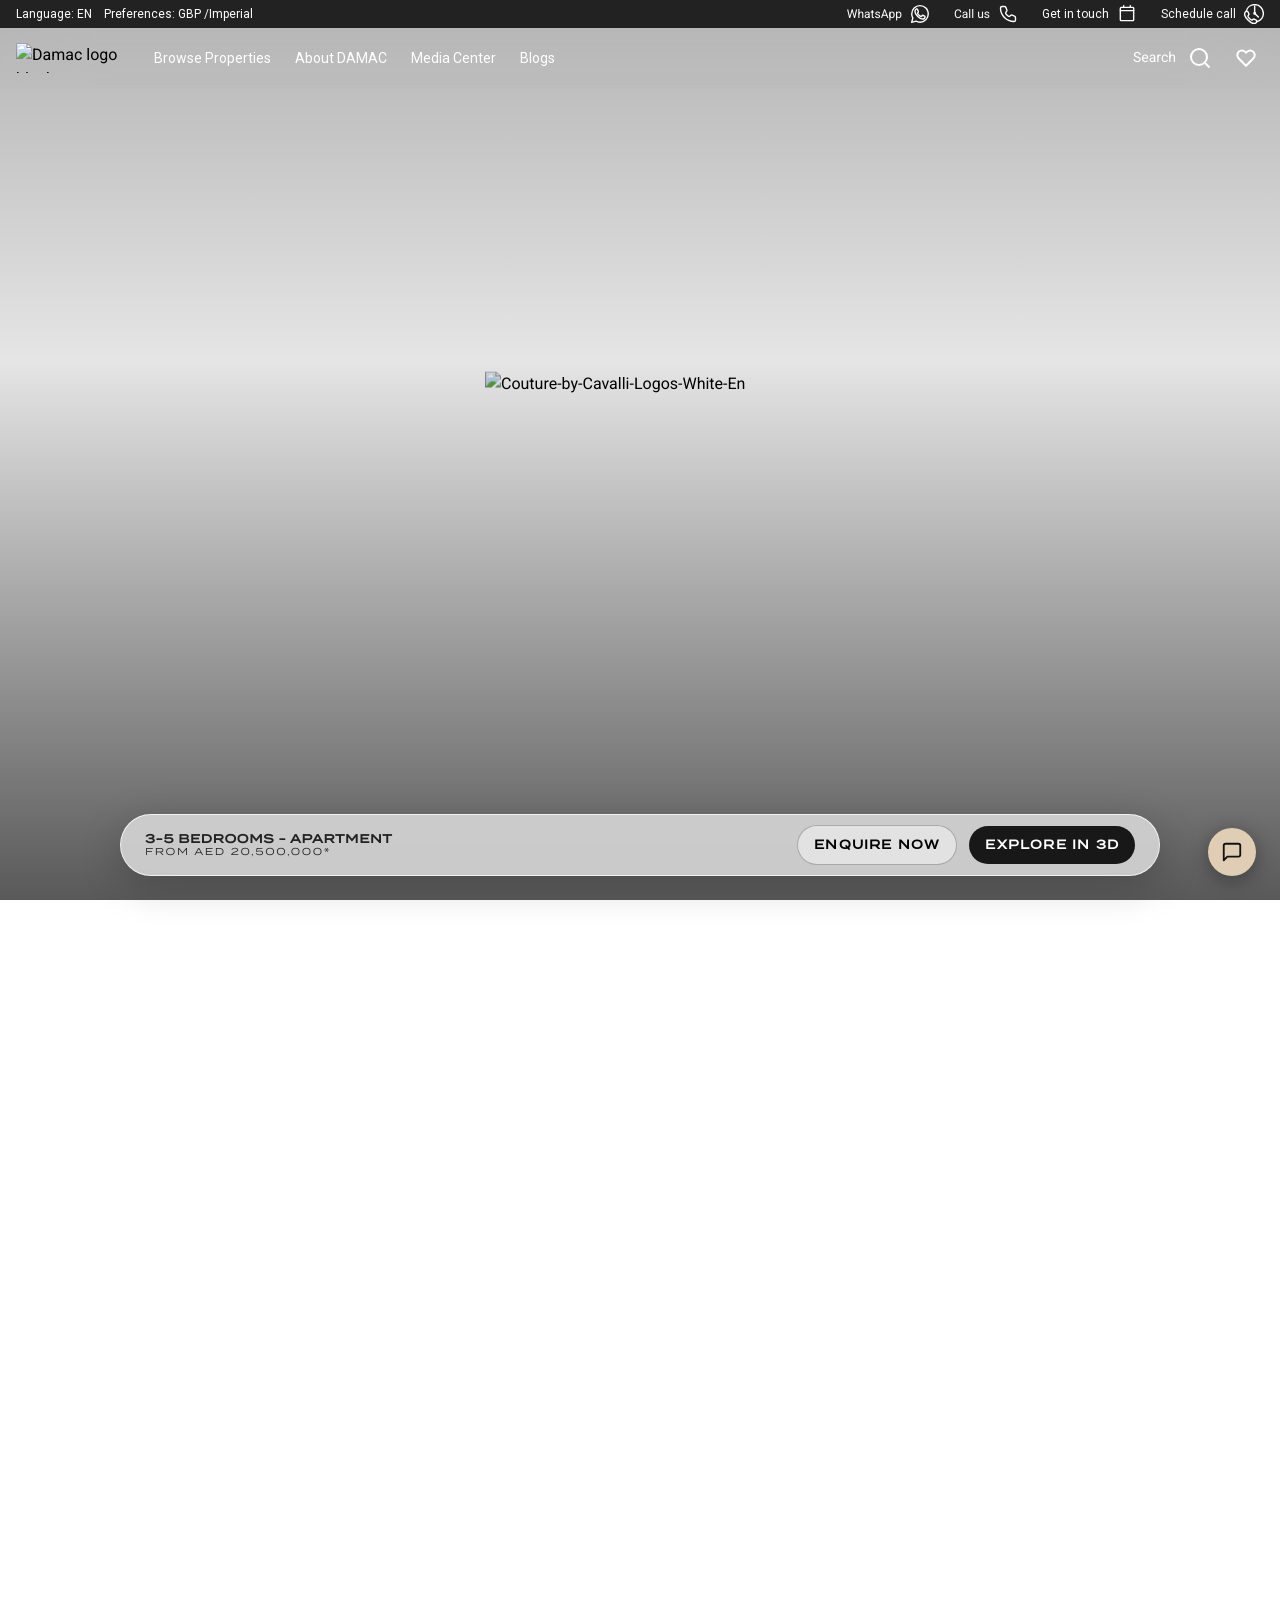
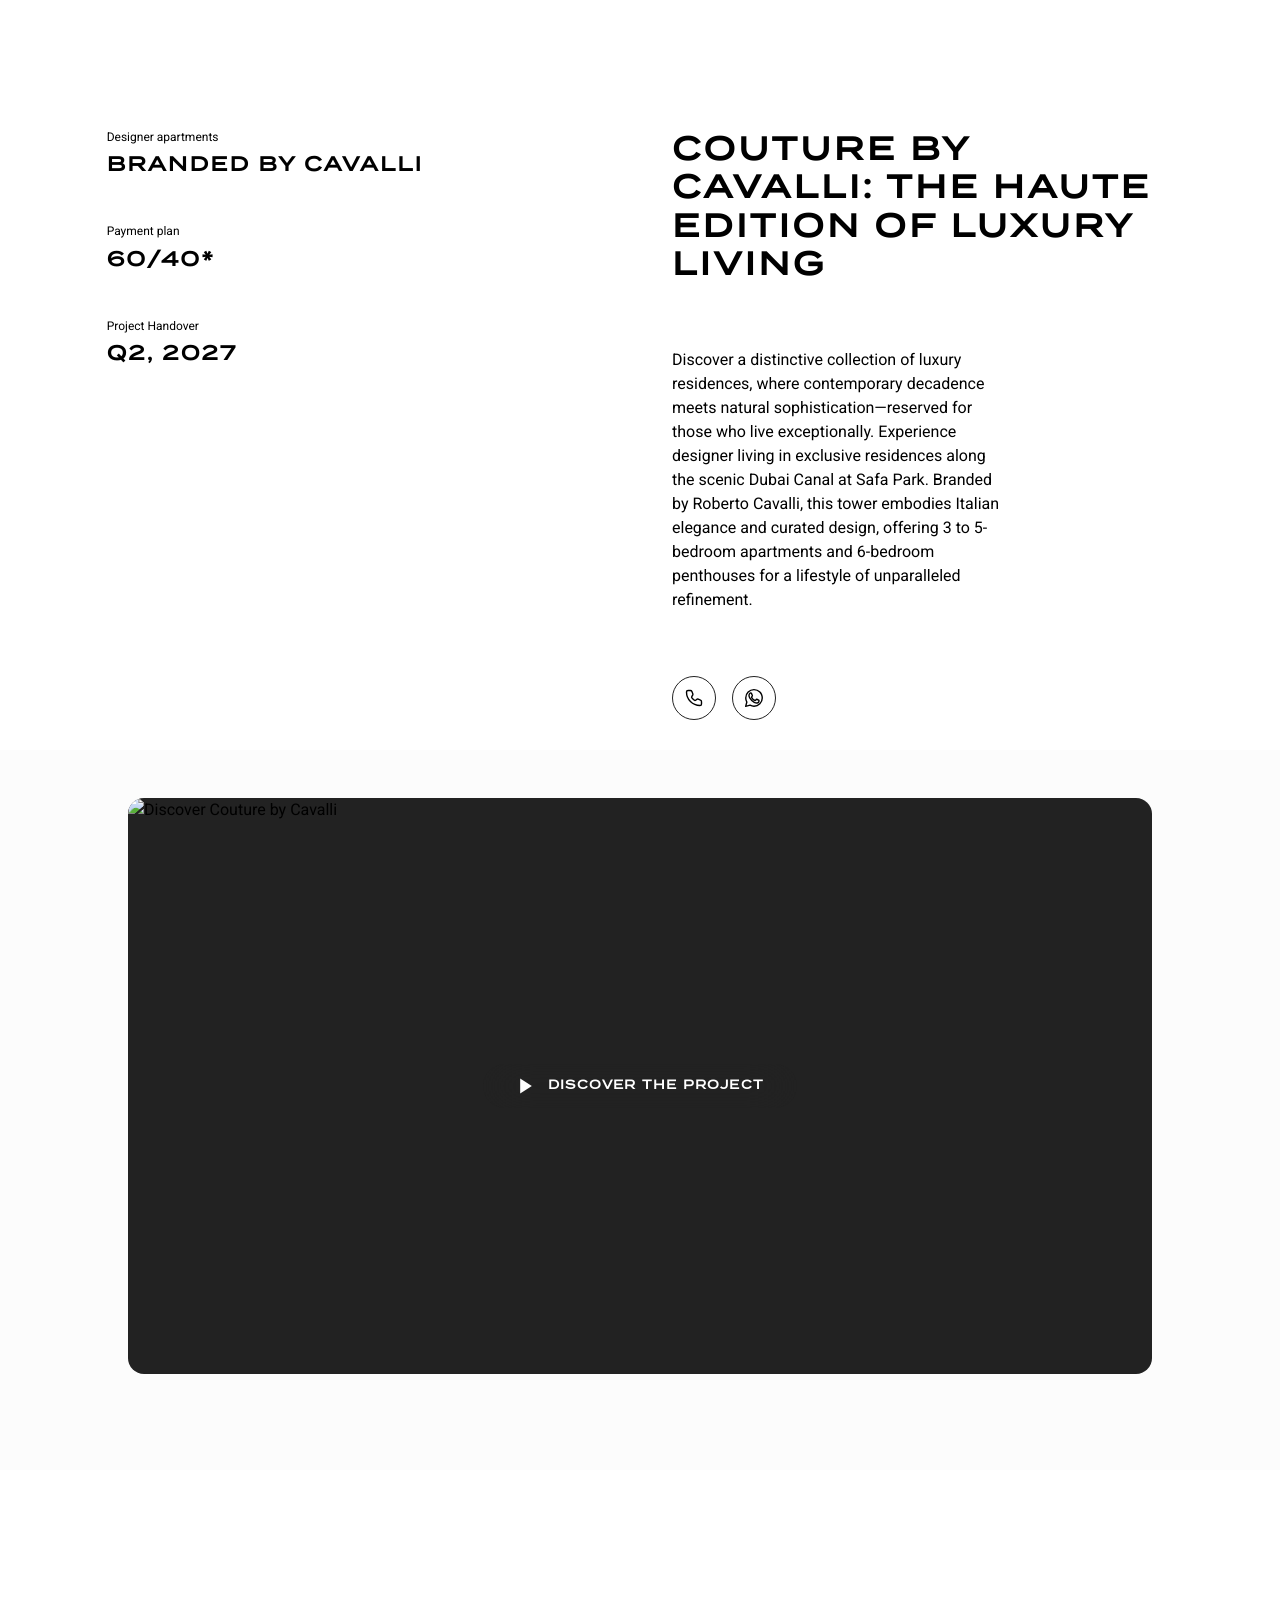
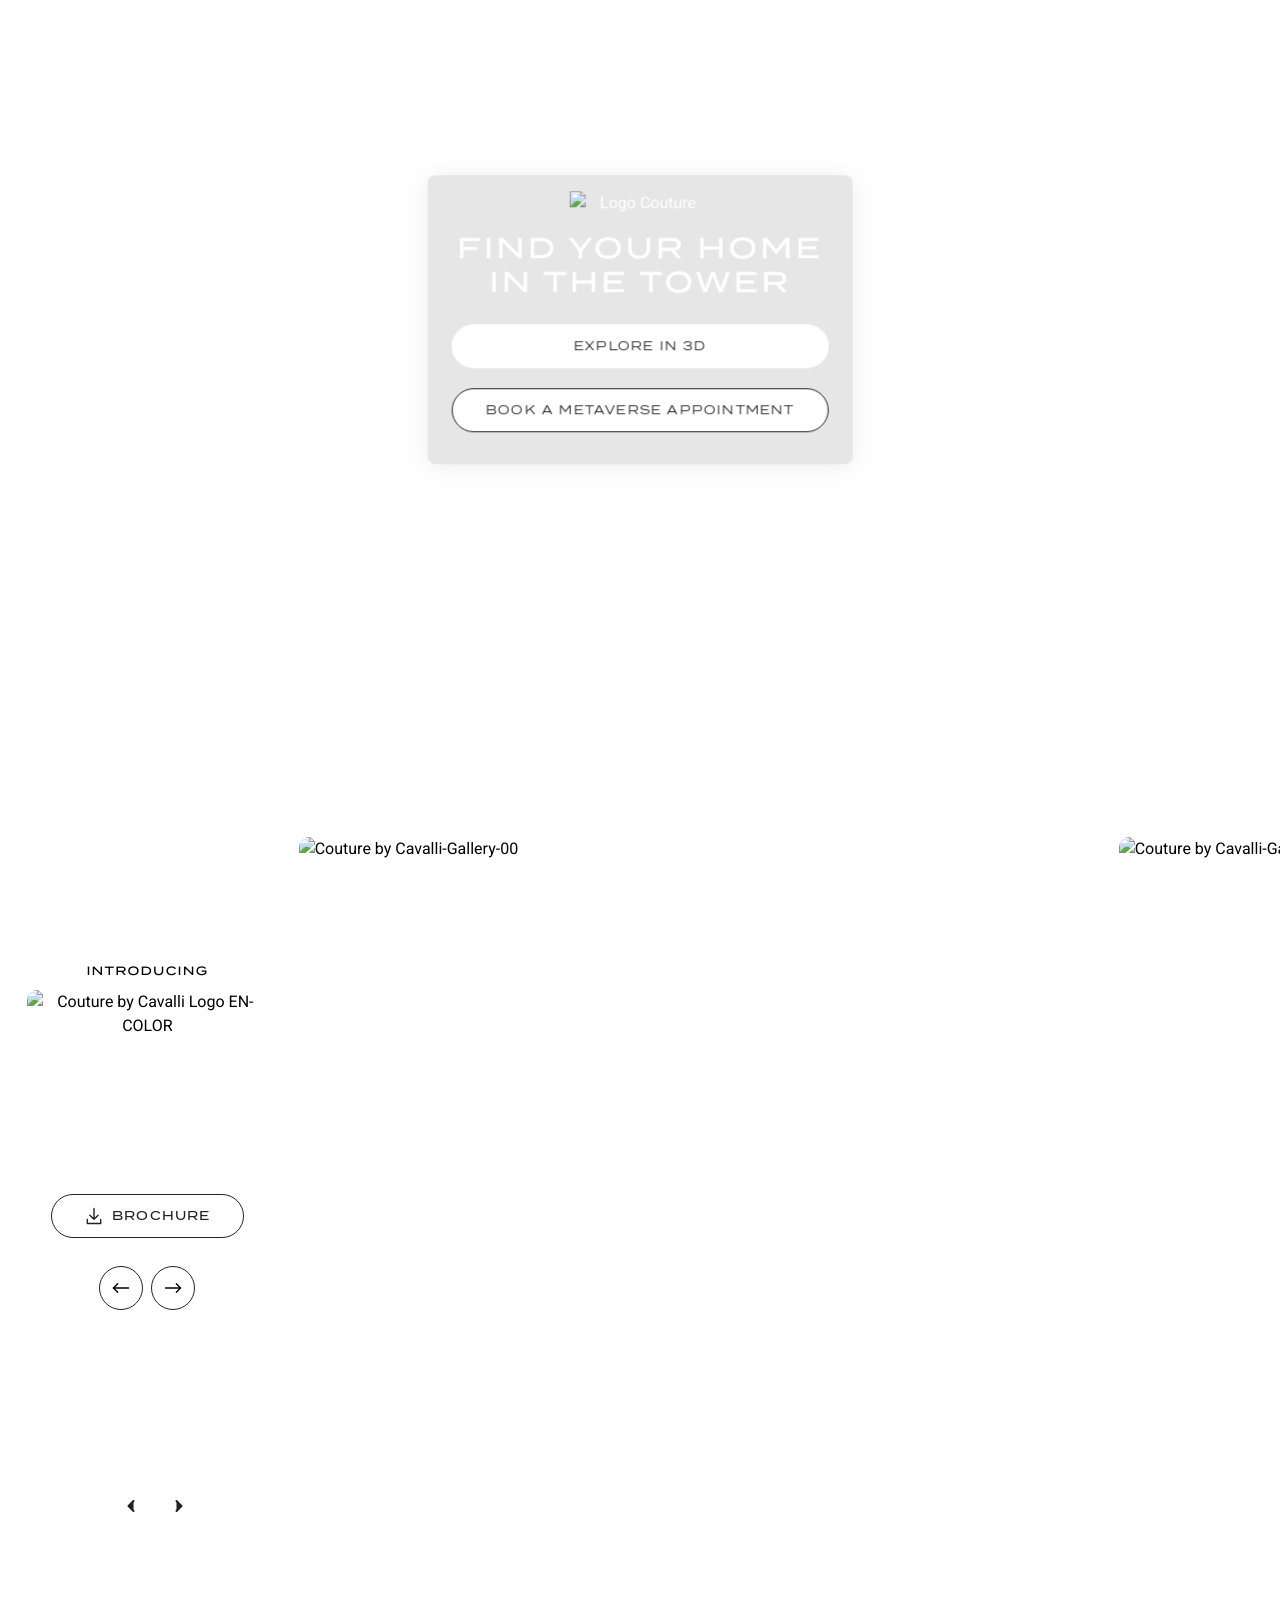
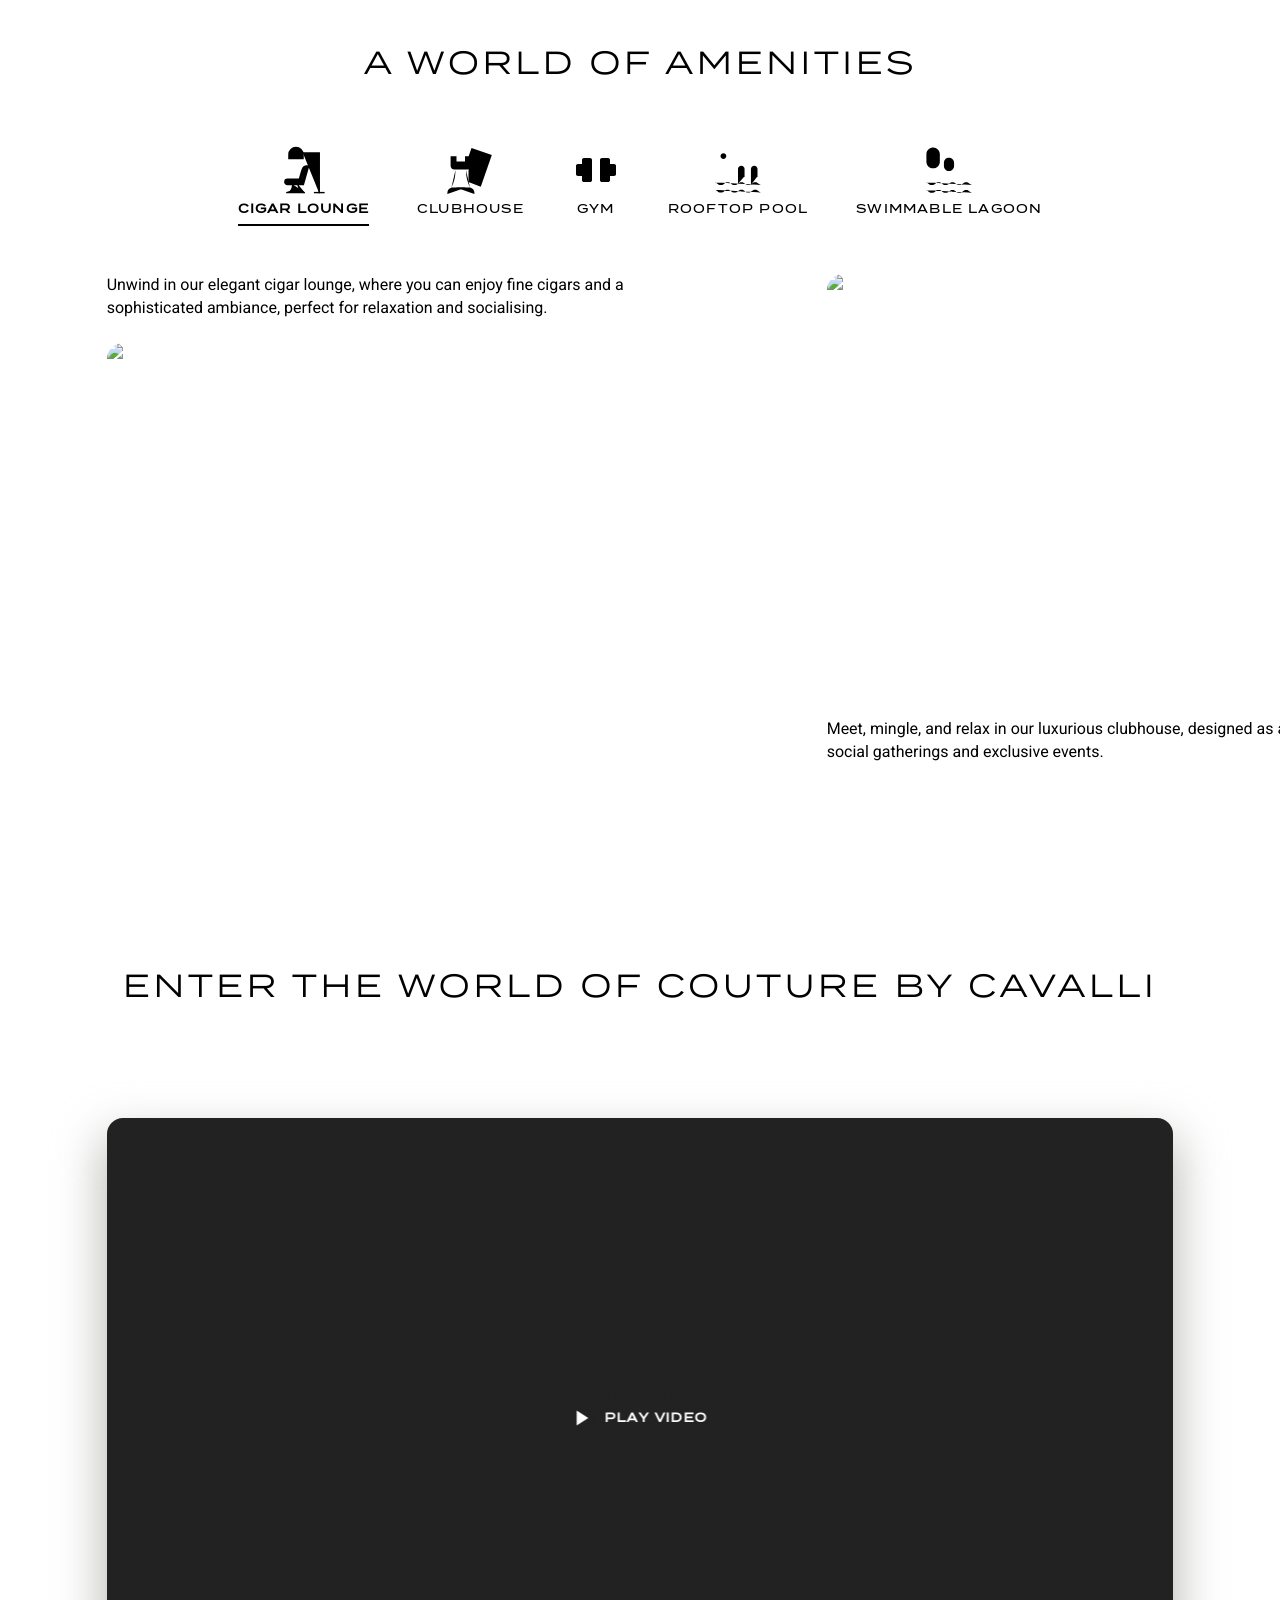
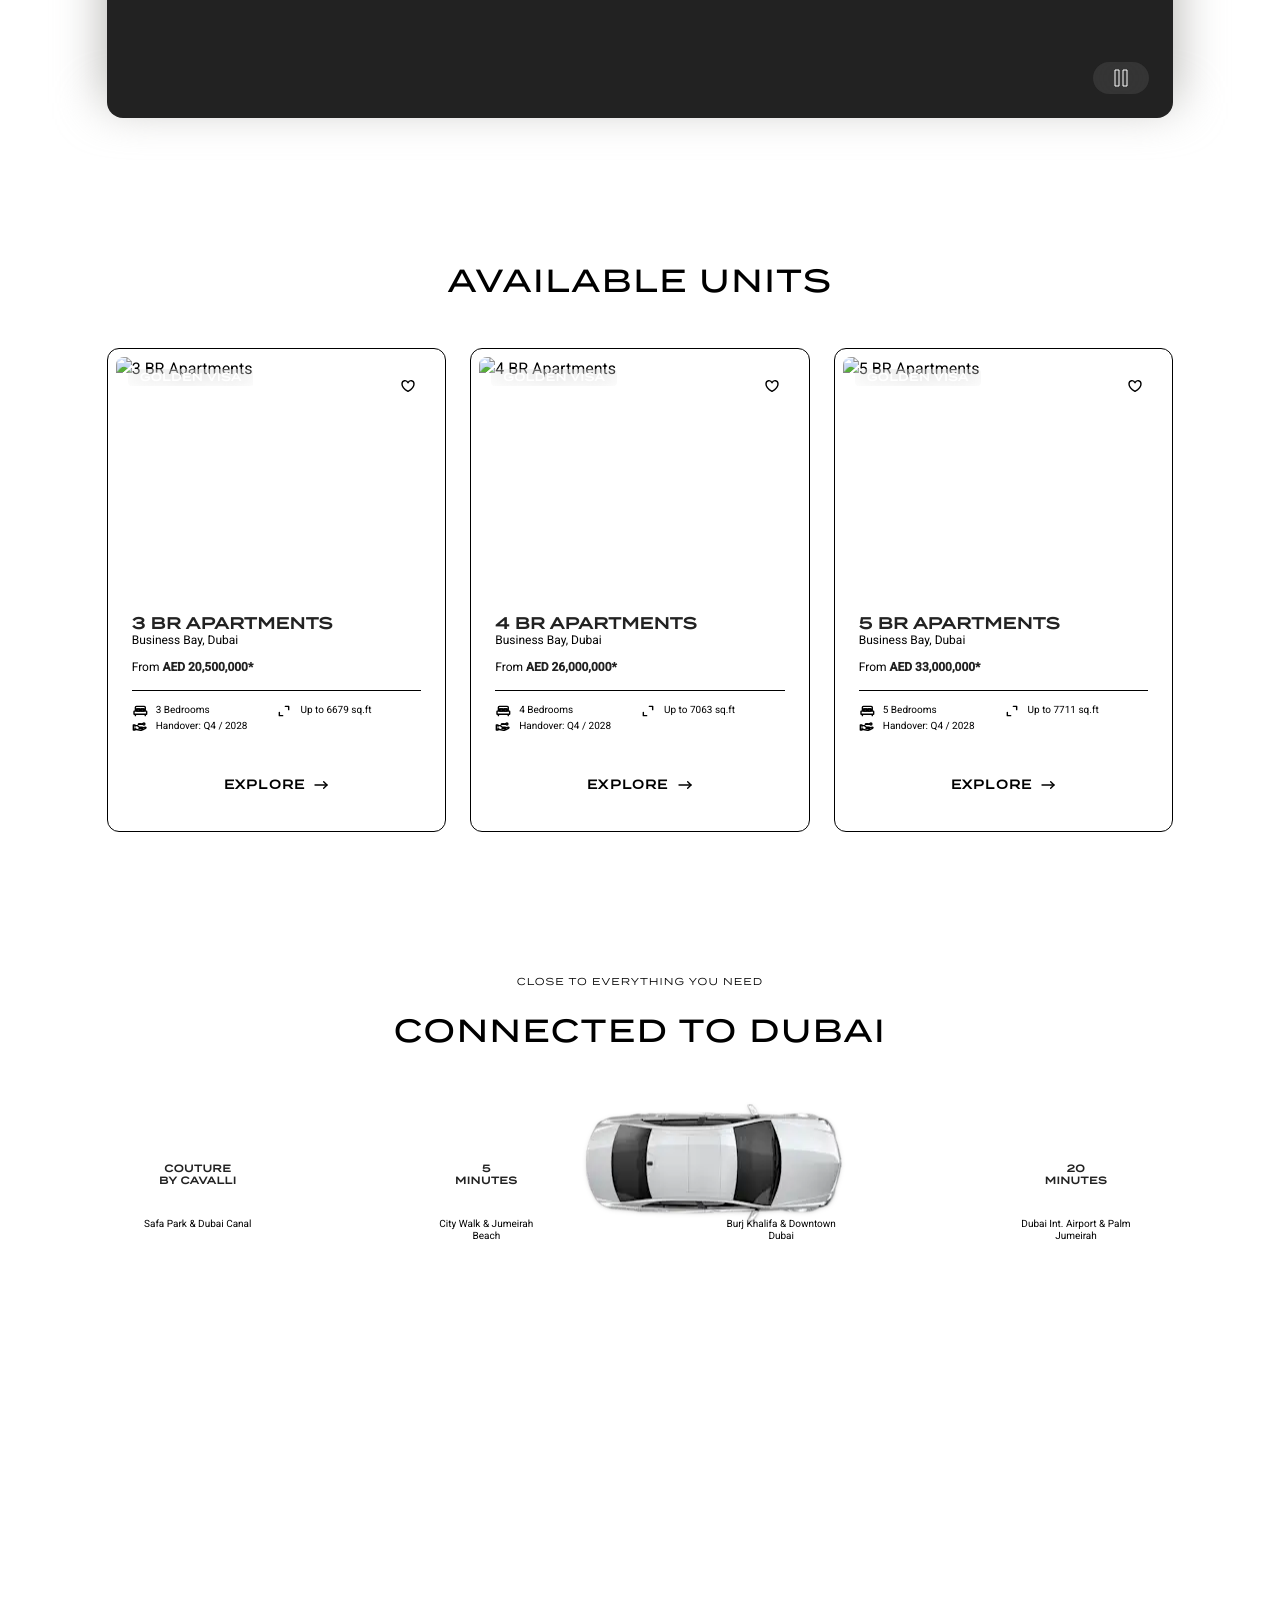
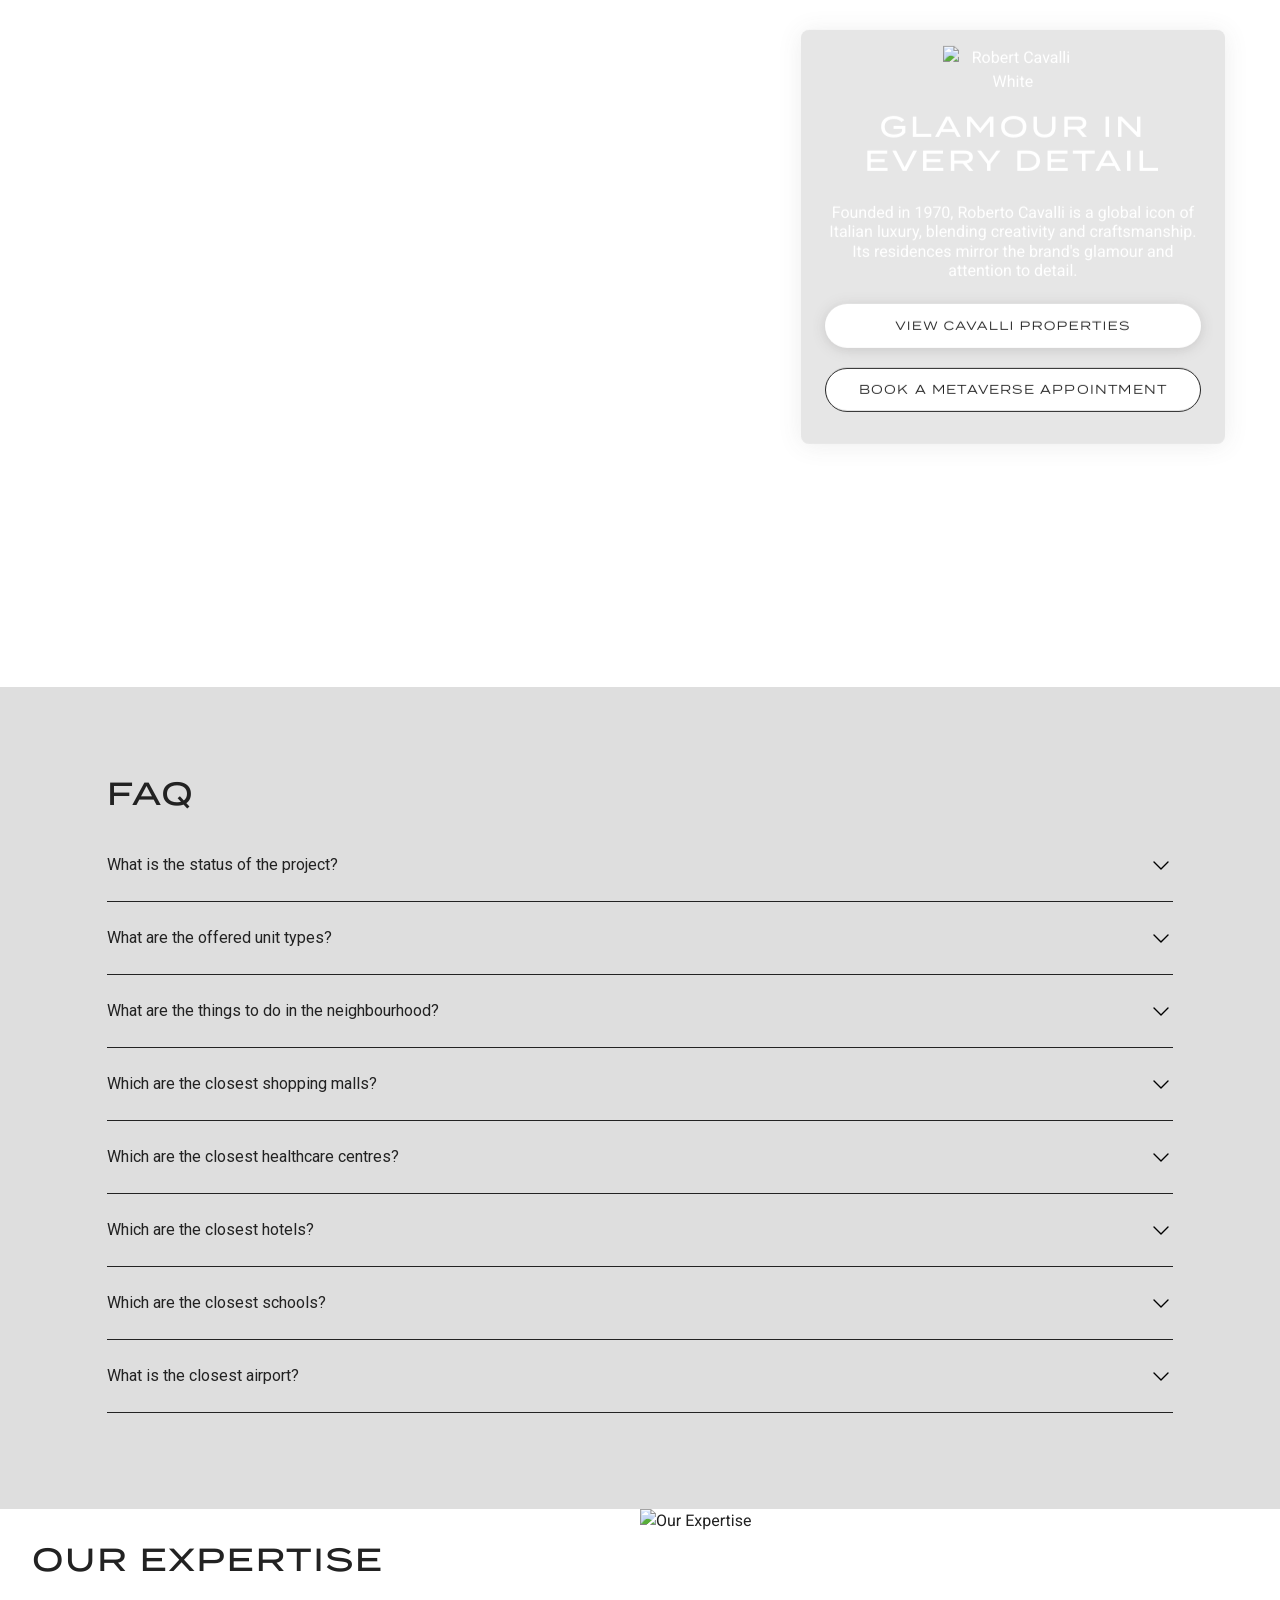
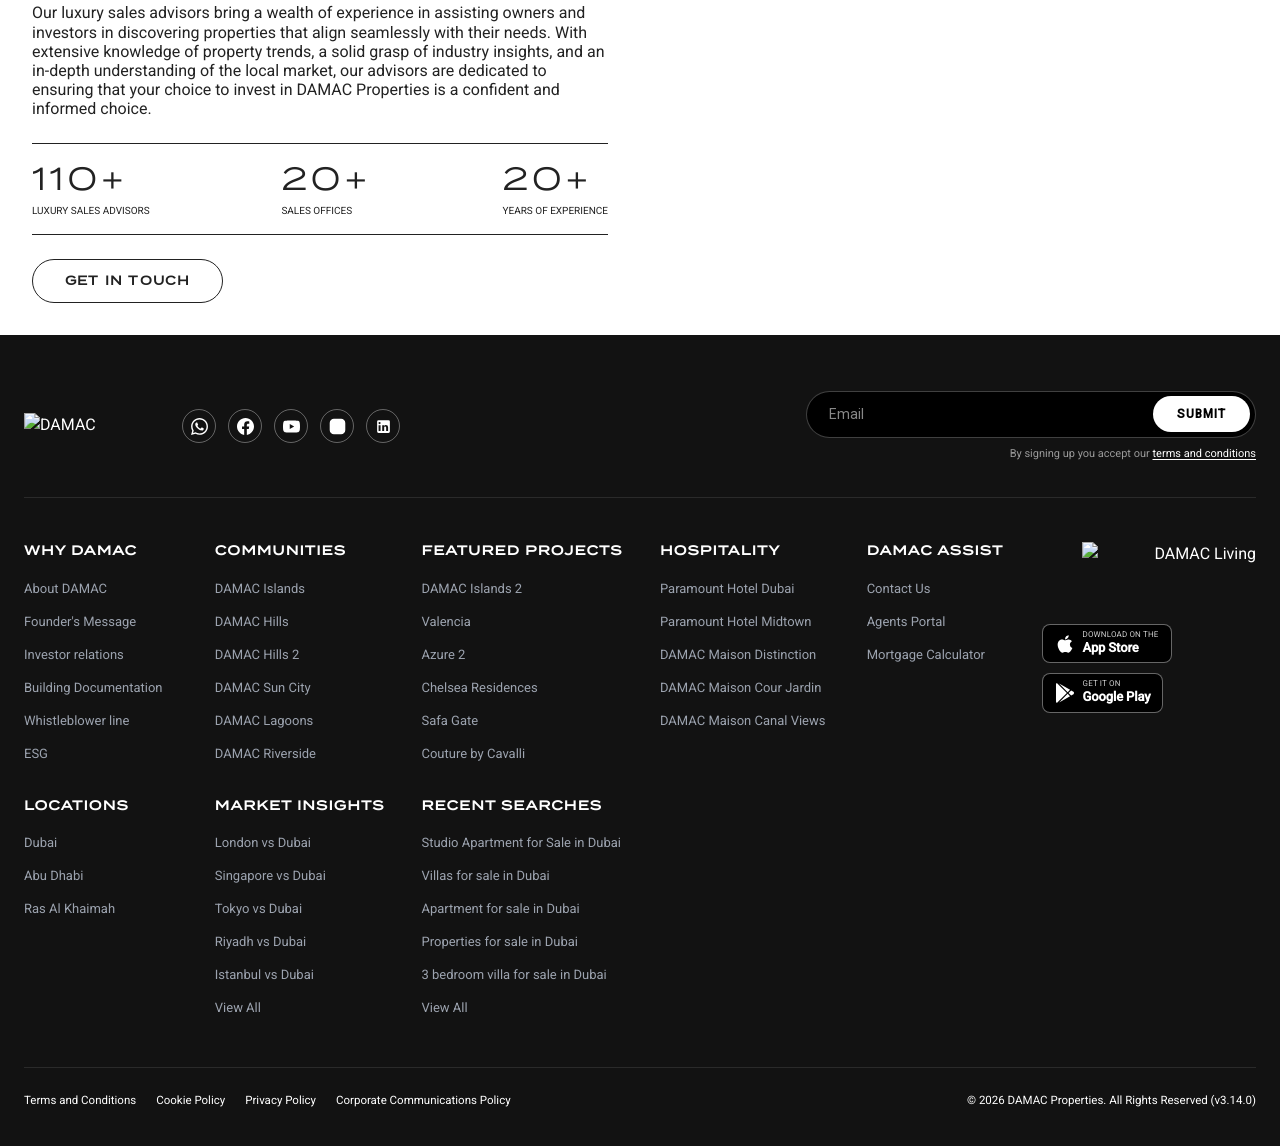
==== commit 12c00d3f: "feat(damac): fix video playback, center floating bar, integrate AI interior generator, and add luxur" ====
--- a/damac/index.html
+++ b/damac/index.html
@@ -1,653 +1,2406 @@
-
 <!DOCTYPE html>
 
 <html class="__variable_3f6a3b __variable_66637b" dir="ltr" lang="en">
+
 <head>
-<meta charset="utf-8"/>
-<meta content="width=device-width, initial-scale=1" name="viewport"/>
-<title>Couture by Cavalli | Luxury Homes | DAMAC Properties</title>
-<meta content="Buy luxury homes at Couture by Cavalli on Dubai Canal. Explore Cavalli-branded residences, premium layouts, payment plans and availability." name="description"/>
-<meta content="cavalli couture by damac,luxury apartments for sale in cavalli couture,couture by cavalli apartments for sale in dubai,cavalli branded apartments by damac properties,couture by damac properties dubai" name="keywords"/>
-<link href="https://www.damacproperties.com/en/projects/couture-by-cavalli/" rel="canonical"/>
-<meta content="Couture by Cavalli | Luxury Homes | DAMAC Properties" property="og:title"/>
-<meta content="Buy luxury homes at Couture by Cavalli on Dubai Canal. Explore Cavalli-branded residences, premium layouts, payment plans and availability." property="og:description"/>
-<meta content="https://images.ctfassets.net/zoq5l15g49wj/TAU2Aps7xVGuiOlk6aUmo/8dfabceb4522b6196c7e0f77cab5d669/ProjectPage-653x685-EN.jpg" property="og:image"/>
-<meta content="website" property="og:type"/>
-<link href="https://images.ctfassets.net/zoq5l15g49wj/7DGi2D8VGvN2aV02ir8v27/aa9560b0cb32e7f690c913eebce06fb9/damac-white.svg" rel="icon"/>
-<link href="styles.css" rel="stylesheet"/>
+    <meta charset="utf-8" />
+    <meta content="width=device-width, initial-scale=1" name="viewport" />
+    <title>Couture by Cavalli | Luxury Homes | DAMAC Properties</title>
+    <meta
+        content="Buy luxury homes at Couture by Cavalli on Dubai Canal. Explore Cavalli-branded residences, premium layouts, payment plans and availability."
+        name="description" />
+    <meta
+        content="cavalli couture by damac,luxury apartments for sale in cavalli couture,couture by cavalli apartments for sale in dubai,cavalli branded apartments by damac properties,couture by damac properties dubai"
+        name="keywords" />
+    <link href="https://www.damacproperties.com/en/projects/couture-by-cavalli/" rel="canonical" />
+    <meta content="Couture by Cavalli | Luxury Homes | DAMAC Properties" property="og:title" />
+    <meta
+        content="Buy luxury homes at Couture by Cavalli on Dubai Canal. Explore Cavalli-branded residences, premium layouts, payment plans and availability."
+        property="og:description" />
+    <meta
+        content="https://images.ctfassets.net/zoq5l15g49wj/TAU2Aps7xVGuiOlk6aUmo/8dfabceb4522b6196c7e0f77cab5d669/ProjectPage-653x685-EN.jpg"
+        property="og:image" />
+    <meta content="website" property="og:type" />
+    <link
+        href="https://images.ctfassets.net/zoq5l15g49wj/7DGi2D8VGvN2aV02ir8v27/aa9560b0cb32e7f690c913eebce06fb9/damac-white.svg"
+        rel="icon" />
+    <link href="styles.css" rel="stylesheet" />
 </head>
+
 <body class="flex flex-col min-h-screen">
-<div class="bg-transparent shadow-none fixed transition-all w-full top-0 hidden md:block z-50" id="header-desktop"><div class="bg-black relative h-[28px] flex items-center"><div class="flex container py-xxs justify-between"><div class="flex items-center gap-s"><button style="opacity:1"><div class="flex items-center text-white"><span class="font-secondary text-s">Language<!-- -->: <!-- -->EN</span></div></button><button style="opacity:1"><div class="flex items-center text-white"><span class="font-secondary text-s">Preferences<!-- -->: <!-- -->GBP<!-- --> /<!-- -->Imperial</span></div></button></div><!--$!--><!--/$--><nav class="flex flex-row md:inline-flex md:flex-row md:gap-l stroke-white text-white font-secondary text-s">
-<a class="p-s md:p-0 no-underline flex items-center md:inline-block whatsapp-button cursor-pointer" href="https://api.whatsapp.com/send?phone=97144016341&amp;text=Hello%2C%20I%20am%20interested%20in%20Couture%20by%20Cavalli" rel="noopener noreferrer" target="_blank">
-<span class="flex items-center justify-between gap-xs w-full">
-<span class="text-white font-secondary text-s">WhatsApp</span>
-<span aria-hidden="true" aria-label="WhatsApp" class="leading-[0] svg-icon stroke-white" style="width: 20px; height: 20px;">
-<svg class="injected-svg stroke-inherit" data-src="/icons/social-whatsapp.svg" fill="none" height="24" role="img" style="width: 20px; height: 20px" viewbox="0 0 24 24" width="24" xmlns="http://www.w3.org/2000/svg" xmlns:xlink="http://www.w3.org/1999/xlink">
-<path clip-rule="evenodd" d="M9.06421 6.55713C8.84796 6.02581 8.60775 6.0129 8.40347 6.0129C8.22314 6 8.03013 6 7.82585 6C7.63425 6 7.30951 6.07742 7.03338 6.40153C6.75654 6.72488 6 7.48923 6 9.05588C6 10.6233 7.05733 12.1383 7.20173 12.3455C7.34543 12.5528 9.24454 15.8675 12.2496 17.1503C14.7489 18.2121 15.2539 18.0049 15.7949 17.9396C16.3352 17.8751 17.5376 17.1761 17.7898 16.4246C18.03 15.6868 18.03 15.0394 17.9582 14.9096C17.8863 14.7805 17.6813 14.7024 17.3932 14.5339C17.0924 14.379 15.6505 13.6018 15.3744 13.4978C15.0975 13.3945 14.9052 13.3429 14.7129 13.6534C14.5206 13.9775 13.9557 14.6895 13.7761 14.8967C13.607 15.1039 13.4274 15.1297 13.1386 14.9741C12.8385 14.8192 11.8889 14.4822 10.759 13.3945C9.88134 12.552 9.29244 11.5038 9.11211 11.1933C8.94446 10.8692 9.08816 10.7007 9.24454 10.5451C9.37697 10.4032 9.54533 10.1701 9.68973 9.98874C9.83343 9.80657 9.88133 9.66463 9.98981 9.45741C10.0856 9.2502 10.0377 9.05588 9.96586 8.90104C9.89331 8.75834 9.32907 7.19169 9.06421 6.55713Z" fill-rule="evenodd" stroke="inherit" stroke-linejoin="round" stroke-width="1.4"></path>
-<path d="M3.41152 16.8691L2 22L7.26204 20.6192C8.71374 21.4151 10.3368 21.8287 12 21.8287C17.4641 21.8287 21.9096 17.3832 21.9096 11.9196C21.9139 10.6162 21.6595 9.32492 21.1611 8.12054C20.6627 6.91616 19.9303 5.82266 19.0062 4.9034C17.1315 3.02806 14.6417 2 11.99 2C6.52644 2 2.08095 6.44549 2.09099 11.9196C2.08876 13.6568 2.54422 15.3639 3.41152 16.8691Z" stroke="inherit" stroke-linejoin="round" stroke-width="1.4"></path>
-</svg>
-</span>
-</span>
-</a>
-<a class="p-s md:p-0 no-underline flex items-center md:inline-block whatsapp-button cursor-pointer" href="tel:+97145205400">
-<span class="flex items-center justify-between gap-xs w-full">
-<span class="text-white font-secondary text-s">Call us</span>
-<span aria-hidden="true" aria-label="Phone" class="leading-[0] svg-icon stroke-white" style="width: 20px; height: 20px;">
-<svg class="injected-svg stroke-inherit" data-src="/icons/phone.svg" fill="none" height="24" role="img" style="width: 20px; height: 20px" viewbox="0 0 24 24" width="24" xmlns="http://www.w3.org/2000/svg" xmlns:xlink="http://www.w3.org/1999/xlink">
-<path d="M7.64593 3H4.89474C3.8483 3 3 3.8483 3 4.89474C3 13.7894 10.2106 21 19.1053 21C20.1517 21 21 20.1517 21 19.1053V16.3541C21 15.5363 20.5021 14.8008 19.7428 14.4971L17.1071 13.4428C16.4251 13.17 15.6483 13.2931 15.084 13.7634L14.4031 14.3307C13.6084 14.993 12.44 14.94 11.7085 14.2085L9.79148 12.2915C9.06004 11.56 9.00704 10.3916 9.66925 9.5969L10.2366 8.91603C10.7069 8.35169 10.83 7.57495 10.5572 6.89288L9.50289 4.25722C9.19916 3.4979 8.46374 3 7.64593 3Z" stroke="inherit" stroke-linecap="round" stroke-linejoin="round" stroke-width="1.4"></path>
-</svg>
-</span>
-</span>
-</a>
-<button class="p-s md:p-0 no-underline flex items-center md:inline-block contact-channel-button cursor-pointer open-enquiry-modal" type="button">
-<span class="flex items-center justify-between gap-xs w-full">
-<span class="text-white font-secondary text-s">Get in touch</span>
-<span aria-hidden="true" aria-label="Get in touch" class="leading-[0] svg-icon stroke-white" style="width: 20px; height: 20px;">
-<svg class="injected-svg stroke-inherit" data-src="/icons/calendar.svg" fill="none" height="24" role="img" style="width: 20px; height: 20px" viewbox="0 0 24 24" width="24" xmlns="http://www.w3.org/2000/svg" xmlns:xlink="http://www.w3.org/1999/xlink">
-<path d="M4 8H20" stroke="inherit" stroke-linecap="round" stroke-linejoin="round" stroke-width="1.4"></path>
-<path d="M19 4H5C4.44772 4 4 4.44772 4 5V19C4 19.5523 4.44772 20 5 20H19C19.5523 20 20 19.5523 20 19V5C20 4.44772 19.5523 4 19 4Z" stroke="inherit" stroke-linecap="round" stroke-linejoin="round" stroke-width="1.4"></path>
-<path d="M16 2V4" stroke="inherit" stroke-linecap="round" stroke-linejoin="round" stroke-width="1.4"></path>
-<path d="M8 2V4" stroke="inherit" stroke-linecap="round" stroke-linejoin="round" stroke-width="1.4"></path>
-</svg>
-</span>
-</span>
-</button>
-<button class="p-s md:p-0 no-underline flex items-center md:inline-block contact-channel-button cursor-pointer open-enquiry-modal" type="button">
-<span class="flex items-center justify-between gap-xs w-full">
-<span class="text-white font-secondary text-s">Schedule call</span>
-<span aria-hidden="true" aria-label="Schedule call" class="leading-[0] svg-icon stroke-white" style="width: 20px; height: 20px;">
-<svg class="injected-svg stroke-inherit" data-src="/icons/Support_services.svg" fill="none" height="32" role="img" style="width: 20px; height: 20px" viewbox="0 0 32 32" width="32" xmlns="http://www.w3.org/2000/svg" xmlns:xlink="http://www.w3.org/1999/xlink">
-<g clip-path="url(#clip0_3494_348674)">
-<path d="M20.1794 28.4895C26.3698 27.0744 30.9895 21.5454 30.9895 14.9271C30.9895 7.23413 24.7554 1 17.0624 1C10.4441 1 4.91508 5.61967 3.5 11.81" stroke="inherit" stroke-linecap="round" stroke-linejoin="round" stroke-width="1.4"></path>
-<path d="M18.0078 15.875L23.0408 20.9031" stroke="inherit" stroke-linecap="round" stroke-linejoin="round" stroke-width="1.4"></path>
-<path d="M17.0645 3.24707V13.5903" stroke="inherit" stroke-linecap="round" stroke-linejoin="round" stroke-width="1.4"></path>
-<path d="M17.0638 16.2644C17.8024 16.2644 18.4011 15.6657 18.4011 14.9271C18.4011 14.1886 17.8024 13.5898 17.0638 13.5898C16.3253 13.5898 15.7266 14.1886 15.7266 14.9271C15.7266 15.6657 16.3253 16.2644 17.0638 16.2644Z" stroke="inherit" stroke-linecap="round" stroke-linejoin="round" stroke-width="1.4"></path>
-<path d="M8.7526 23.2383C5.74252 20.2282 6.08778 18.9687 6.83179 18.2296C7.38129 17.6801 7.67306 17.2181 7.82867 16.8777C7.97941 16.5471 7.97455 16.1726 7.82381 15.8468L6.29688 12.5109C6.11696 12.1024 5.73765 11.8253 5.29514 11.7718C4.48791 11.6745 3.21385 11.6453 2.57683 12.2824C-0.647221 15.5064 1.30763 20.695 6.3066 25.694C11.3056 30.693 16.4942 32.6478 19.7183 29.4238C20.3553 28.7868 20.3261 27.5127 20.2288 26.7055C20.1754 26.263 19.8982 25.8837 19.4897 25.7037L16.1538 24.1768C15.828 24.0261 15.4487 24.0212 15.1229 24.1719C14.7825 24.3276 14.3254 24.6193 13.771 25.1688C13.0319 25.908 11.7724 26.2532 8.76233 23.248L8.7526 23.2383Z" stroke="inherit" stroke-linecap="round" stroke-linejoin="round" stroke-width="1.4"></path>
-</g>
-<defs>
-<clippath id="clip0_3494_348674">
-<rect fill="white" height="32" width="32"></rect>
-</clippath>
-</defs>
-</svg>
-</span>
-</span>
-</button>
-</nav></div></div><div class="backdrop-blur-2xl"><div class="container flex justify-between py-l h-[60px]"><div class="flex items-center gap-l"><a aria-label="Go to homepage" class="block max-w-[133px] md:max-w-[114px] max-h-[30px]" href="/en/"><img alt="Damac logo black" class="block w-auto hidden logo-black" decoding="async" height="30" loading="eager" src="https://images.ctfassets.net/zoq5l15g49wj/3lLGhTgmvt67TI80F2Pirf/817e034874fbe8a01f8e8cd1158ebaf8/DAMAC_EN_-_BLACK.png?fm=webp&amp;w=114&amp;h=30&amp;fit=pad&amp;q=80" srcset="https://images.ctfassets.net/zoq5l15g49wj/3lLGhTgmvt67TI80F2Pirf/817e034874fbe8a01f8e8cd1158ebaf8/DAMAC_EN_-_BLACK.png?fm=webp&amp;w=114&amp;h=30&amp;fit=pad&amp;q=80 1x, https://images.ctfassets.net/zoq5l15g49wj/3lLGhTgmvt67TI80F2Pirf/817e034874fbe8a01f8e8cd1158ebaf8/DAMAC_EN_-_BLACK.png?fm=webp&amp;w=228&amp;h=60&amp;fit=pad&amp;q=80 2x" width="114"/><img alt="Damac logo black" class="block w-auto block logo-white" decoding="async" height="30" loading="eager" src="https://images.ctfassets.net/zoq5l15g49wj/7DGi2D8VGvN2aV02ir8v27/aa9560b0cb32e7f690c913eebce06fb9/damac-white.svg?fm=webp&amp;w=114&amp;h=30&amp;fit=pad&amp;q=80" srcset="https://images.ctfassets.net/zoq5l15g49wj/7DGi2D8VGvN2aV02ir8v27/aa9560b0cb32e7f690c913eebce06fb9/damac-white.svg?fm=webp&amp;w=114&amp;h=30&amp;fit=pad&amp;q=80 1x, https://images.ctfassets.net/zoq5l15g49wj/7DGi2D8VGvN2aV02ir8v27/aa9560b0cb32e7f690c913eebce06fb9/damac-white.svg?fm=webp&amp;w=228&amp;h=60&amp;fit=pad&amp;q=80 2x" width="114"/></a><nav class="flex gap-l"><div><button class="false hover:underline underline-offset-4 font-secondary text-[14px] flex justify-between items-center text-white" type="button"><span>Browse Properties</span></button></div><div><button class="false hover:underline underline-offset-4 font-secondary text-[14px] flex justify-between items-center text-white" type="button"><span>About DAMAC</span></button></div><div><button class="false hover:underline underline-offset-4 font-secondary text-[14px] flex justify-between items-center text-white" type="button"><span>Media Center</span></button></div><div><div style="opacity:1"><button class="false hover:underline underline-offset-4 font-secondary text-[14px] flex justify-between items-center text-white" type="button"><span>Blogs</span></button></div></div></nav></div><nav class="flex gap-l items-center"><a aria-label="Search" class="flex items-center text-[14px] text-white" href="/en/search/"><span class="mr-s whitespace-nowrap">Search</span><span aria-hidden="true" aria-label="Search" class="leading-[0] svg-icon stroke-white" style="width:24px;height:24px"><svg fill="none" height="24" stroke="currentColor" stroke-linecap="round" stroke-linejoin="round" stroke-width="2" viewbox="0 0 24 24" width="24"><circle cx="11" cy="11" r="8"></circle><line x1="21" x2="16.65" y1="21" y2="16.65"></line></svg></span></a><span class="hidden cursor-pointer"><div class="flex flex-col items-center"><!--$!--><template data-dgst="BAILOUT_TO_CLIENT_SIDE_RENDERING"></template><!--/$--></div></span><div class="flex flex-col items-center"><a class="flex flex-row" href="/en/shortlist/" title="Shortlist"><span aria-hidden="true" class="leading-[0] svg-icon stroke-white" style="width:20px;height:20px"><svg fill="none" height="20" stroke="currentColor" stroke-linecap="round" stroke-linejoin="round" stroke-width="2" viewbox="0 0 24 24" width="20"><path d="M20.84 4.61a5.5 5.5 0 0 0-7.78 0L12 5.67l-1.06-1.06a5.5 5.5 0 0 0-7.78 7.78l1.06 1.06L12 21.23l7.78-7.78 1.06-1.06a5.5 5.5 0 0 0 0-7.78z"></path></svg></span><span class="font-medium text-s font-secondary pl-xs pt-[2px] text-white"></span></a></div></nav></div></div><div class="backdrop-blur-2xl pt-m absolute top-[100%] bg-transparent w-full h-[calc(100dvh-96px)] overflow-auto" id="modal-panel-desktop-7pNdAvAeiybr77IrUU3pd-0" style="opacity:1;display:none"><div class="absolute left-0 top-0 w-full h-full"></div><div class="container"><div data-focus-guard="true" style="width:1px;height:0px;padding:0;overflow:hidden;position:fixed;top:1px;left:1px" tabindex="-1"></div><div data-focus-lock-disabled="disabled"><div class="bg-white p-xl pb-m rounded-2xl relative"><div class="flex gap-xs justify-between"><div class="grow"><p class="py-s text-xs uppercase text-gray-50 font-primary font-medium">Featured Projects</p><ul><li><a class="text-[14px] py-xs w-full no-underline flex justify-between items-center font-secondary font-medium hover:underline" href="/en/communities/damac-islands-2-community/projects/damac-islands-2/">DAMAC Islands 2</a></li><li><a class="text-[14px] py-xs w-full no-underline flex justify-between items-center font-secondary font-medium hover:underline" href="/en/communities/damac-lagoons/projects/damac-lagoons-district-valencia/">Valencia</a></li><li><a class="text-[14px] py-xs w-full no-underline flex justify-between items-center font-secondary font-medium hover:underline" href="/en/communities/damac-riverside/projects/damac-riverside-views/">Azure 2</a></li><li><a class="text-[14px] py-xs w-full no-underline flex justify-between items-center font-secondary font-medium hover:underline" href="/en/projects/chelsea-residences/">Chelsea Residences</a></li><li><a class="text-[14px] py-xs w-full no-underline flex justify-between items-center font-secondary font-medium hover:underline" href="/en/projects/safa-gate/">Safa Gate</a></li><li><a class="text-[14px] py-xs w-full no-underline flex justify-between items-center font-secondary font-medium hover:underline" href="/en/projects/couture-by-cavalli/">Couture by Cavalli</a></li><li><a class="text-[14px] py-xs w-full no-underline flex justify-between items-center font-secondary font-medium hover:underline" href="/en/projects/">View All</a></li></ul></div><div class="flex-1"><p class="py-s text-xs uppercase text-gray-50 font-primary font-medium"> Top Searches</p><ul><li><a class="text-[14px] py-xs w-full no-underline flex justify-between items-center font-secondary font-medium hover:underline" href="/en/communities/damac-riverside/projects/damac-riverside-views/">Riverside Views</a></li><li><a class="text-[14px] py-xs w-full no-underline flex justify-between items-center font-secondary font-medium hover:underline" href="/en/projects/damac-casa/">DAMAC Casa</a></li><li><a class="text-[14px] py-xs w-full no-underline flex justify-between items-center font-secondary font-medium hover:underline" href="/en/projects/canal-heights-2-de-grisogono/">Canal Heights 2</a></li><li><a class="text-[14px] py-xs w-full no-underline flex justify-between items-center font-secondary font-medium hover:underline" href="/en/communities/damac-lagoons/projects/lagoon-views/">Lagoon Views</a></li><li><a class="text-[14px] py-xs w-full no-underline flex justify-between items-center font-secondary font-medium hover:underline" href="/en/projects/aykon-city-tower-b/">Aykon City</a></li><li><a class="text-[14px] py-xs w-full no-underline flex justify-between items-center font-secondary font-medium hover:underline" href="/en/communities/damac-hills-community/projects/golf-gate-2/">Golf Gate 2</a></li></ul></div><div class="flex-1"><p class="py-s text-xs uppercase text-gray-50 font-primary font-medium"> Locations</p><ul><li><a class="text-[14px] py-xs w-full no-underline flex justify-between items-center font-secondary font-medium hover:underline" href="/en/latest-projects-in-dubai/">Dubai</a></li><li><a class="text-[14px] py-xs w-full no-underline flex justify-between items-center font-secondary font-medium hover:underline" href="/en/abu-dhabi/">Abu Dhabi</a></li><li><a class="text-[14px] py-xs w-full no-underline flex justify-between items-center font-secondary font-medium hover:underline" href="/en/ras-al-khaimah/">Ras Al Khaimah</a></li></ul></div><div class="flex-1"><p class="py-s text-xs uppercase text-gray-50 font-primary font-medium">Communities</p><ul><li><a class="text-[14px] py-xs w-full no-underline flex justify-between items-center font-secondary font-medium hover:underline" href="/en/communities/damac-islands-2-community/">DAMAC Islands 2</a></li><li><a class="text-[14px] py-xs w-full no-underline flex justify-between items-center font-secondary font-medium hover:underline" href="/en/communities/damac-islands-community/">DAMAC Islands</a></li><li><a class="text-[14px] py-xs w-full no-underline flex justify-between items-center font-secondary font-medium hover:underline" href="/en/communities/damac-riverside/">DAMAC Riverside</a></li><li><a class="text-[14px] py-xs w-full no-underline flex justify-between items-center font-secondary font-medium hover:underline" href="/en/communities/damac-sun-city/">DAMAC Sun City</a></li><li><a class="text-[14px] py-xs w-full no-underline flex justify-between items-center font-secondary font-medium hover:underline" href="/en/communities/damac-lagoons/">DAMAC Lagoons</a></li><li><a class="text-[14px] py-xs w-full no-underline flex justify-between items-center font-secondary font-medium hover:underline" href="/en/communities/damac-hills-2/">DAMAC Hills 2</a></li><li><a class="text-[14px] py-xs w-full no-underline flex justify-between items-center font-secondary font-medium hover:underline" href="/en/communities/damac-hills-community/">DAMAC Hills</a></li><li><a class="text-[14px] py-xs w-full no-underline flex justify-between items-center font-secondary font-medium hover:underline" href="/en/communities/">View All</a></li></ul></div><div class="flex-1"><p class="py-s text-xs uppercase text-gray-50 font-primary font-medium">Offers and Deals</p><ul><li><a class="text-[14px] py-xs w-full no-underline flex justify-between items-center font-secondary font-medium hover:underline" href="/en/offers-and-deals/one-bedroom-apartment-offer-dubai/">ONE BEDROOM OFFER </a></li><li><a class="text-[14px] py-xs w-full no-underline flex justify-between items-center font-secondary font-medium hover:underline" href="/en/offers-and-deals/two-bedroom-apartment-offer-dubai/">TWO BEDROOM OFFER</a></li><li><a class="text-[14px] py-xs w-full no-underline flex justify-between items-center font-secondary font-medium hover:underline" href="/en/offers-and-deals/damac-islands-2-townhouse-offer/">PAY LIKE 4 LIVE IN 5 OFFER</a></li><li><a class="text-[14px] py-xs w-full no-underline flex justify-between items-center font-secondary font-medium hover:underline" href="/en/offers-and-deals/">View All</a></li></ul></div></div><button class="absolute right-m top-m"><span aria-hidden="true" aria-label="Close" class="leading-[0] svg-icon stroke-black" style="width:24px;height:24px"><svg fill="none" height="24" stroke="currentColor" stroke-linecap="round" stroke-linejoin="round" stroke-width="2" viewbox="0 0 24 24" width="24"><line x1="18" x2="6" y1="6" y2="18"></line><line x1="6" x2="18" y1="6" y2="18"></line></svg></span></button></div></div><div data-focus-guard="true" style="width:1px;height:0px;padding:0;overflow:hidden;position:fixed;top:1px;left:1px" tabindex="-1"></div></div></div><div class="backdrop-blur-2xl pt-m absolute top-[100%] bg-transparent w-full h-[calc(100dvh-96px)] overflow-auto" id="modal-panel-desktop-azzKxt2pjdYjusMtON1Qs-1" style="opacity:1;display:none"><div class="absolute left-0 top-0 w-full h-full"></div><div class="container"><div data-focus-guard="true" style="width:1px;height:0px;padding:0;overflow:hidden;position:fixed;top:1px;left:1px" tabindex="-1"></div><div data-focus-lock-disabled="disabled"><div class="bg-white p-xl pb-m rounded-2xl relative"><div class="flex gap-xs justify-between"><div class="grow"><p class="py-s text-xs uppercase text-gray-50 font-primary font-medium">About Damac</p><ul><li><a class="text-[14px] py-xs w-full no-underline flex justify-between items-center font-secondary font-medium hover:underline" href="/en/about-damac/">About DAMAC</a></li><li><a class="text-[14px] py-xs w-full no-underline flex justify-between items-center font-secondary font-medium hover:underline" href="/en/our-history/">Our History</a></li></ul></div><div class="flex-1"><p class="py-s text-xs uppercase text-gray-50 font-primary font-medium">WHY DAMAC</p><ul><li><a class="text-[14px] py-xs w-full no-underline flex justify-between items-center font-secondary font-medium hover:underline" href="/en/why-damac/">Why DAMAC</a></li><li><a class="text-[14px] py-xs w-full no-underline flex justify-between items-center font-secondary font-medium hover:underline" href="/en/global-presence-properties/">Global Presence</a></li></ul></div><div class="flex-1"><p class="py-s text-xs uppercase text-gray-50 font-primary font-medium">Our Pillars</p><ul><li><a class="text-[14px] py-xs w-full no-underline flex justify-between items-center font-secondary font-medium hover:underline" href="/en/we-care/">We Care</a></li><li><a class="text-[14px] py-xs w-full no-underline flex justify-between items-center font-secondary font-medium hover:underline" href="/en/we-are-global/">We Are Global</a></li><li><a class="text-[14px] py-xs w-full no-underline flex justify-between items-center font-secondary font-medium hover:underline" href="/en/we-offer-careers/">We Offer Careers</a></li><li><a class="text-[14px] py-xs w-full no-underline flex justify-between items-center font-secondary font-medium hover:underline" href="/en/we-enable-aspirations/">We Enable Aspirations</a></li></ul></div></div><button class="absolute right-m top-m"><span aria-hidden="true" aria-label="Close" class="leading-[0] svg-icon stroke-black" style="width:24px;height:24px"><svg fill="none" height="24" stroke="currentColor" stroke-linecap="round" stroke-linejoin="round" stroke-width="2" viewbox="0 0 24 24" width="24"><line x1="18" x2="6" y1="6" y2="18"></line><line x1="6" x2="18" y1="6" y2="18"></line></svg></span></button></div></div><div data-focus-guard="true" style="width:1px;height:0px;padding:0;overflow:hidden;position:fixed;top:1px;left:1px" tabindex="-1"></div></div></div><div class="backdrop-blur-2xl pt-m absolute top-[100%] bg-transparent w-full h-[calc(100dvh-96px)] overflow-auto" id="modal-panel-desktop-1w3jnSUScCSnQ70uavGKB3-2" style="opacity:1;display:none"><div class="absolute left-0 top-0 w-full h-full"></div><div class="container"><div data-focus-guard="true" style="width:1px;height:0px;padding:0;overflow:hidden;position:fixed;top:1px;left:1px" tabindex="-1"></div><div data-focus-lock-disabled="disabled"><div class="bg-white p-xl pb-m rounded-2xl relative"><div class="flex gap-xs justify-between"><div class="grow"><p class="py-s text-xs uppercase text-gray-50 font-primary font-medium">Podcast</p><ul><li><a class="text-[14px] py-xs w-full no-underline flex justify-between items-center font-secondary font-medium hover:underline" href="/en/d-bate/">DBate</a></li></ul></div><div class="flex-1"><p class="py-s text-xs uppercase text-gray-50 font-primary font-medium">Media</p><ul><li><a class="text-[14px] py-xs w-full no-underline flex justify-between items-center font-secondary font-medium hover:underline" href="/en/media-center/">Video Gallery</a></li><li><a class="text-[14px] py-xs w-full no-underline flex justify-between items-center font-secondary font-medium hover:underline" href="/en/d-hub/press-releases/">Press Releases</a></li><li><a class="text-[14px] py-xs w-full no-underline flex justify-between items-center font-secondary font-medium hover:underline" href="/en/d-hub/industry-news/">Industry News</a></li><li><a class="text-[14px] py-xs w-full no-underline flex justify-between items-center font-secondary font-medium hover:underline" href="/en/d-hub/news/">News</a></li></ul></div></div><button class="absolute right-m top-m"><span aria-hidden="true" aria-label="Close" class="leading-[0] svg-icon stroke-black" style="width:24px;height:24px"><svg fill="none" height="24" stroke="currentColor" stroke-linecap="round" stroke-linejoin="round" stroke-width="2" viewbox="0 0 24 24" width="24"><line x1="18" x2="6" y1="6" y2="18"></line><line x1="6" x2="18" y1="6" y2="18"></line></svg></span></button></div></div><div data-focus-guard="true" style="width:1px;height:0px;padding:0;overflow:hidden;position:fixed;top:1px;left:1px" tabindex="-1"></div></div></div><div style="opacity:1"><div class="backdrop-blur-2xl pt-m absolute top-[100%] bg-transparent w-full h-[calc(100dvh-96px)] overflow-auto" id="modal-panel-desktop-3KKfiNy1AIfBjFcLjfiTVN-3" style="opacity:1;display:none"><div class="absolute left-0 top-0 w-full h-full"></div><div class="container"><div data-focus-guard="true" style="width:1px;height:0px;padding:0;overflow:hidden;position:fixed;top:1px;left:1px" tabindex="-1"></div><div data-focus-lock-disabled="disabled"><div class="bg-white p-xl pb-m rounded-2xl relative"><div class="flex gap-xs justify-between"><div class="grow"><p class="py-s text-xs uppercase text-gray-50 font-primary font-medium">Featured Blogs</p><ul><li><a class="text-[14px] py-xs w-full no-underline flex justify-between items-center font-secondary font-medium hover:underline" href="/en/blog/damac-islands-2-guide-masterplan-amenities/">DAMAC Islands 2 Guide</a></li><li><a class="text-[14px] py-xs w-full no-underline flex justify-between items-center font-secondary font-medium hover:underline" href="/en/blog/damac-riverside-community-guide-in-dubai-investment-park/">DAMAC Riverside Guide</a></li><li><a class="text-[14px] py-xs w-full no-underline flex justify-between items-center font-secondary font-medium hover:underline" href="/en/blog/damac-islands-dubai-uae-complete-guide-0239/">DAMAC Islands Guide</a></li><li><a class="text-[14px] py-xs w-full no-underline flex justify-between items-center font-secondary font-medium hover:underline" href="/en/blog/damac-hills-guide-all-you-need-know-about-the-luxury-lifestyle-community/">DAMAC Hills Guide</a></li><li><a class="text-[14px] py-xs w-full no-underline flex justify-between items-center font-secondary font-medium hover:underline" href="/en/blog/damac-hills-2-community-guide-0/">DAMAC Hills 2 Guide</a></li><li><a class="text-[14px] py-xs w-full no-underline flex justify-between items-center font-secondary font-medium hover:underline" href="/en/blog/damac-lagoons-area-guide/">DAMAC Lagoons Guide</a></li></ul></div><div class="flex-1"><p class="py-s text-xs uppercase text-gray-50 font-primary font-medium">Information</p><ul><li><a class="text-[14px] py-xs w-full no-underline flex justify-between items-center font-secondary font-medium hover:underline" href="/en/blog/damac-islands-sets-guinness-record-and-breaks-sales-milestone-again/">Guinness World Record for DAMAC Islands</a></li></ul></div></div><hr class="my-xl border-white border-b border-b-gray-10"/><div class="text-center"><a class="btn btn-medium btn-secondary-black block w-fit mx-auto" href="/en/blog/">VIEW ALL BLOGS</a></div><button class="absolute right-m top-m"><span aria-hidden="true" aria-label="Close" class="leading-[0] svg-icon stroke-black" style="width:24px;height:24px"><svg fill="none" height="24" stroke="currentColor" stroke-linecap="round" stroke-linejoin="round" stroke-width="2" viewbox="0 0 24 24" width="24"><line x1="18" x2="6" y1="6" y2="18"></line><line x1="6" x2="18" y1="6" y2="18"></line></svg></span></button></div></div><div data-focus-guard="true" style="width:1px;height:0px;padding:0;overflow:hidden;position:fixed;top:1px;left:1px" tabindex="-1"></div></div></div></div></div><main class="z-10 flex-grow min-h-dvh bg-white"><div class="relative flex justify-center h-svh" data-contentful-entry-id="kjrf8Qq9u2v6lueftTuKY" data-contentful-field-id="video" id="sec-hero"><div class="absolute z-10 w-full h-full img-overlay-homepage-hero"></div><img alt="" class="h-full w-full object-cover block shimmer" decoding="async" height="768" loading="lazy" src="https://images.ctfassets.net/zoq5l15g49wj/4ktEnjPvHFLUK8p3D27FTa/928b2d2343a2f3734699b5736819a034/Couture_by_Cavalli-Homepage_Hero_16x9-1_1.webp?fm=webp&amp;w=1920&amp;q=85&amp;fit=fill" srcset="https://images.ctfassets.net/zoq5l15g49wj/4ktEnjPvHFLUK8p3D27FTa/928b2d2343a2f3734699b5736819a034/Couture_by_Cavalli-Homepage_Hero_16x9-1_1.webp?fm=webp&amp;w=1920&amp;q=85&amp;fit=fill 1x, https://images.ctfassets.net/zoq5l15g49wj/4ktEnjPvHFLUK8p3D27FTa/928b2d2343a2f3734699b5736819a034/Couture_by_Cavalli-Homepage_Hero_16x9-1_1.webp?fm=webp&amp;w=1280&amp;q=60&amp;fit=fill?fm=webp&amp;w=2048&amp;h=1536&amp;fit=fill&amp;q=80 2x" width="1024"/><video autoplay="" class="videoHero hidden" loop="" muted="" playsinline="" poster="https://images.ctfassets.net/zoq5l15g49wj/4ktEnjPvHFLUK8p3D27FTa/928b2d2343a2f3734699b5736819a034/Couture_by_Cavalli-Homepage_Hero_16x9-1_1.webp?fm=webp&amp;w=1280&amp;q=60&amp;fit=fill"></video><div class="absolute top-1/2 left-1/2 -translate-x-1/2 -translate-y-1/2 mb-xl"><div class="flex-col items-center hidden md:flex"><img alt="Couture-by-Cavalli-Logos-White-En" decoding="async" height="157" loading="lazy" src="https://images.ctfassets.net/zoq5l15g49wj/5AM7oMrSLKELva2l1t6oj1/26c75757f8a6a31ee0936987b540c460/Couture-by-Cavalli-Logos-White-En.svg?fm=webp&amp;w=310&amp;h=157&amp;fit=fill&amp;q=80" srcset="https://images.ctfassets.net/zoq5l15g49wj/5AM7oMrSLKELva2l1t6oj1/26c75757f8a6a31ee0936987b540c460/Couture-by-Cavalli-Logos-White-En.svg?fm=webp&amp;w=310&amp;h=157&amp;fit=fill&amp;q=80 1x, https://images.ctfassets.net/zoq5l15g49wj/5AM7oMrSLKELva2l1t6oj1/26c75757f8a6a31ee0936987b540c460/Couture-by-Cavalli-Logos-White-En.svg?fm=webp&amp;w=620&amp;h=314&amp;fit=fill&amp;q=80 2x" width="310"/></div><div class="flex flex-col items-center md:hidden"><img alt="Couture-by-Cavalli-Logos-White-En" decoding="async" height="90" loading="lazy" src="https://images.ctfassets.net/zoq5l15g49wj/5AM7oMrSLKELva2l1t6oj1/26c75757f8a6a31ee0936987b540c460/Couture-by-Cavalli-Logos-White-En.svg?fm=webp&amp;w=177&amp;h=90&amp;fit=fill&amp;q=80" srcset="https://images.ctfassets.net/zoq5l15g49wj/5AM7oMrSLKELva2l1t6oj1/26c75757f8a6a31ee0936987b540c460/Couture-by-Cavalli-Logos-White-En.svg?fm=webp&amp;w=177&amp;h=90&amp;fit=fill&amp;q=80 1x, https://images.ctfassets.net/zoq5l15g49wj/5AM7oMrSLKELva2l1t6oj1/26c75757f8a6a31ee0936987b540c460/Couture-by-Cavalli-Logos-White-En.svg?fm=webp&amp;w=354&amp;h=180&amp;fit=fill&amp;q=80 2x" width="177"/></div></div></div><div class="font-primary-override-container flex flex-col" style="color:#000000;--font-accent-color:#000000;--font-primary-color:#000000;--font-primary-size:20px"><section id="sec-haute" style="background-image:url(https://images.ctfassets.net/zoq5l15g49wj/6EicGxni6dsNhC41xLV7pq/94804c7f006ab7380670cc1ae87ff396/Couture-By-Cavalli_Background_01.jpg);background-repeat:no-repeat;background-size:cover;background-position:bottom right"><article class="mx-auto p-m pt-[40px] pb-[40px] md:p-0 grid gap-x-xxl md:w-20\/24 md:grid-flow-col md:grid-cols-2 md:auto-rows-auto md:gap-x-3xl md:pt-[80px] md:pb-[30px]"><div class="md:col-2 md:order-2"><div class="flex flex-col gap-xxl md:gap-3xl"><h1 class="text-xl font-semibold uppercase font-primary tracking-[2px] md:tracking-[3.2px] accent-font accent-title accent-color-strong"><span>COUTURE BY CAVALLI: THE HAUTE EDITION OF LUXURY LIVING</span></h1><div class="font-secondary-light md:w-8/12">Discover a distinctive collection of luxury residences, where contemporary decadence meets natural sophistication—reserved for those who live exceptionally. Experience designer living in exclusive residences along the scenic Dubai Canal at Safa Park. Branded by Roberto Cavalli, this tower embodies Italian elegance and curated design, offering 3 to 5-bedroom apartments and 6-bedroom penthouses for a lifestyle of unparalleled refinement.</div></div></div><div class="mt-xxl md:mt-0 md:row-span-3 md:order-1"><ul class="flex flex-col gap-xl md:gap-xxl"><li><p class="font-secondary text-s" style="margin-bottom:8px">Designer apartments </p><p class="font-semibold uppercase font-primary text-l primary-color accent-font accent-title">BRANDED BY CAVALLI </p></li><li><p class="font-secondary text-s" style="margin-bottom:8px"> Payment plan</p><p class="font-semibold uppercase font-primary text-l primary-color accent-font accent-title">60/40*</p></li><li><p class="font-secondary text-s" style="margin-bottom:8px">Project Handover</p><p class="font-semibold uppercase font-primary text-l primary-color accent-font accent-title">Q2, 2027</p></li></ul></div><div class="mt-3xl md:col-2 md:row-2 md:order-3 flex gap-m justify-start">
-<a class="btn btn-medium btn-secondary-black round w-[44px] h-[44px] flex items-center justify-center border border-black hover:bg-black/5 transition-colors" href="tel:+97145205400" title="Call Us">
-<span aria-hidden="true" aria-label="Phone" class="leading-[0] svg-icon stroke-black" style="width: 24px; height: 24px;">
-<svg class="injected-svg stroke-inherit" data-src="/icons/phone.svg" fill="none" height="24" role="img" style="width: 20px; height: 20px" viewbox="0 0 24 24" width="24" xmlns="http://www.w3.org/2000/svg" xmlns:xlink="http://www.w3.org/1999/xlink">
-<path d="M7.64593 3H4.89474C3.8483 3 3 3.8483 3 4.89474C3 13.7894 10.2106 21 19.1053 21C20.1517 21 21 20.1517 21 19.1053V16.3541C21 15.5363 20.5021 14.8008 19.7428 14.4971L17.1071 13.4428C16.4251 13.17 15.6483 13.2931 15.084 13.7634L14.4031 14.3307C13.6084 14.993 12.44 14.94 11.7085 14.2085L9.79148 12.2915C9.06004 11.56 9.00704 10.3916 9.66925 9.5969L10.2366 8.91603C10.7069 8.35169 10.83 7.57495 10.5572 6.89288L9.50289 4.25722C9.19916 3.4979 8.46374 3 7.64593 3Z" stroke="inherit" stroke-linecap="round" stroke-linejoin="round" stroke-width="1.4"></path>
-</svg>
-</span>
-</a>
-<a class="btn btn-medium btn-secondary-black round w-[44px] h-[44px] flex items-center justify-center border border-black hover:bg-black/5 transition-colors" href="https://api.whatsapp.com/send?phone=97144016341&amp;text=Hello%2C%20I%20am%20interested%20in%20Couture%20by%20Cavalli" rel="noopener noreferrer" target="_blank" title="WhatsApp">
-<span aria-hidden="true" aria-label="WhatsApp" class="leading-[0] svg-icon stroke-black" style="width: 24px; height: 24px;">
-<svg class="injected-svg stroke-inherit" data-src="/icons/social-whatsapp.svg" fill="none" height="24" role="img" style="width: 20px; height: 20px" viewbox="0 0 24 24" width="24" xmlns="http://www.w3.org/2000/svg" xmlns:xlink="http://www.w3.org/1999/xlink">
-<path clip-rule="evenodd" d="M9.06421 6.55713C8.84796 6.02581 8.60775 6.0129 8.40347 6.0129C8.22314 6 8.03013 6 7.82585 6C7.63425 6 7.30951 6.07742 7.03338 6.40153C6.75654 6.72488 6 7.48923 6 9.05588C6 10.6233 7.05733 12.1383 7.20173 12.3455C7.34543 12.5528 9.24454 15.8675 12.2496 17.1503C14.7489 18.2121 15.2539 18.0049 15.7949 17.9396C16.3352 17.8751 17.5376 17.1761 17.7898 16.4246C18.03 15.6868 18.03 15.0394 17.9582 14.9096C17.8863 14.7805 17.6813 14.7024 17.3932 14.5339C17.0924 14.379 15.6505 13.6018 15.3744 13.4978C15.0975 13.3945 14.9052 13.3429 14.7129 13.6534C14.5206 13.9775 13.9557 14.6895 13.7761 14.8967C13.607 15.1039 13.4274 15.1297 13.1386 14.9741C12.8385 14.8192 11.8889 14.4822 10.759 13.3945C9.88134 12.552 9.29244 11.5038 9.11211 11.1933C8.94446 10.8692 9.08816 10.7007 9.24454 10.5451C9.37697 10.4032 9.54533 10.1701 9.68973 9.98874C9.83343 9.80657 9.88133 9.66463 9.98981 9.45741C10.0856 9.2502 10.0377 9.05588 9.96586 8.90104C9.89331 8.75834 9.32907 7.19169 9.06421 6.55713Z" fill-rule="evenodd" stroke="inherit" stroke-linejoin="round" stroke-width="1.4"></path>
-<path d="M3.41152 16.8691L2 22L7.26204 20.6192C8.71374 21.4151 10.3368 21.8287 12 21.8287C17.4641 21.8287 21.9096 17.3832 21.9096 11.9196C21.9139 10.6162 21.6595 9.32492 21.1611 8.12054C20.6627 6.91616 19.9303 5.82266 19.0062 4.9034C17.1315 3.02806 14.6417 2 11.99 2C6.52644 2 2.08095 6.44549 2.09099 11.9196C2.08876 13.6568 2.54422 15.3639 3.41152 16.8691Z" stroke="inherit" stroke-linejoin="round" stroke-width="1.4"></path>
-</svg>
-</span>
-</a>
-</div></article></section>
-<div class="py-xxl md:py-xxl md:pb-4xl scroll-margin-nav" id="sec-discover" style="background-color:#fcfcfc;">
-<div class="w-22/24 md:w-20/24 mx-auto max-w-5xl">
-<div class="x-ray relative">
-<div class="rounded-2xl overflow-hidden relative aspect-9-16 md:aspect-16-9 max-h-[620px] shadow-2xl bg-black flex items-center justify-center">
-<img alt="Discover Couture by Cavalli" class="video-poster w-full h-full object-cover absolute top-0 left-0 transition-opacity duration-500" src="https://images.ctfassets.net/zoq5l15g49wj/66Vw4Fs2Cg6oxD3bG6BPnD/26d921fe4cf0db9a4a64e0e03989d360/Homepage_Hero_16x9-2__5__1.webp?fm=webp&amp;w=1600&amp;q=85&amp;fit=fill"/>
-<video class="w-full h-full object-cover absolute top-0 left-0 hidden" loop="" muted="" playsinline="" poster="https://images.ctfassets.net/zoq5l15g49wj/66Vw4Fs2Cg6oxD3bG6BPnD/26d921fe4cf0db9a4a64e0e03989d360/Homepage_Hero_16x9-2__5__1.webp">
-<source src="https://videos.ctfassets.net/zoq5l15g49wj/6MDVUwX4LwOKgkSN9E4g6E/8c95e1e1c3115e13ee390c1a50505648/Compressed_Cavali_Couture_-Super_Luxury_DP_website_Hero_video_9X16_72751358.mp4" type="video/mp4"/>
-</video>
-<button class="btn-play-discover absolute top-1/2 left-1/2 -translate-x-1/2 -translate-y-1/2 z-20 btn btn-medium backdrop-blur-xl bg-black/50 hover:bg-black/75 text-white border border-white/30 rounded-full px-xl py-m flex items-center gap-s transition-all shadow-lg cursor-pointer" type="button">
-<svg fill="currentColor" height="20" viewbox="0 0 24 24" width="20"><polygon points="5 3 19 12 5 21 5 3"></polygon></svg>
-<span class="font-primary tracking-widest text-s font-semibold uppercase">DISCOVER THE PROJECT</span>
-</button>
-<button aria-label="Pause" class="btn-pause-discover absolute bottom-m right-m z-20 p-xs bg-black/60 backdrop-blur-md rounded-full text-white border border-white/20 hidden cursor-pointer" type="button">
-<svg fill="currentColor" height="20" viewbox="0 0 24 24" width="20"><rect height="16" width="4" x="6" y="4"></rect><rect height="16" width="4" x="14" y="4"></rect></svg>
-</button>
-</div>
-</div>
-</div>
-</div>
-<div class="relative h-lvh scroll-margin-nav" id="sec-tower"><div class="w-dvw md:w-full h-lvh"><div class="h-full w-full bg-cover" style="background-image:url(https://images.ctfassets.net/zoq5l15g49wj/4pqnpXK9WniOuclEl1bPfG/f8926dea8002c607f3357a5755cdbe68/Homepage_Hero_9x16-2__5__1.webp?fm=webp&amp;w=750&amp;fit=fill&amp;q=80)"></div><div class="md:w-8\/24 absolute left-0 md:top-[50%] md:translate-y-[-50%] top-0 h-full md:h-auto w-full md:left-[50%] md:translate-x-[-50%]"><div class="absolute top-0 left-0 h-full flex flex-col md:static z-[1] md:box-material-primary md:backdrop-blur-[100px] text-center pt-[32px] md:px-l md:py-m text-white rounded-xl md:my-s w-full justify-between"><img alt="Logo Couture" class="mx-auto mb-[16px] w-[140px]" decoding="async" loading="lazy" src="https://images.ctfassets.net/zoq5l15g49wj/49AsbI4GvQimH05unN8Nak/0e29f18045935342479fd461ef070b07/Logo_Couture.svg?fm=webp&amp;w=140&amp;fit=fill&amp;q=80" srcset="https://images.ctfassets.net/zoq5l15g49wj/49AsbI4GvQimH05unN8Nak/0e29f18045935342479fd461ef070b07/Logo_Couture.svg?fm=webp&amp;w=140&amp;fit=fill&amp;q=80 1x, https://images.ctfassets.net/zoq5l15g49wj/49AsbI4GvQimH05unN8Nak/0e29f18045935342479fd461ef070b07/Logo_Couture.svg?fm=webp&amp;w=280&amp;fit=fill&amp;q=80 2x" width="140"/><div class="px-m md:px-0 pb-l md:pb-0 media-highlight-content relative pt-xl md:pt-0 text-left md:text-center after:!rounded-none"><h3 class="font-primary text-l md:text-[29px] font-medium uppercase accent-font accent-title break-words hyphens-auto">Find your home in the tower</h3><div class="flex flex-col justify-center items-baseline gap-xxs mb-[16px] pb-[24px] md:pb-0" style="align-items:center"><button class="btn btn-medium btn w-full mt-[40px] md:mt-l inline-flex border-none justify-center md:mx-auto btn-primary-white whitespace-nowrap" type="button"><span class="flex items-center gap-xs">EXPLORE IN 3D</span></button><!--$!--><template data-dgst="BAILOUT_TO_CLIENT_SIDE_RENDERING"></template><!--/$--><button class="btn btn-medium btn-primary-white w-full mt-m inline-flex justify-center" type="button">Book A METAVERSE APPOINTMENT</button></div></div></div></div></div></div><div class="flex flex-col w-full md:flex-row md:items-center overflow-hidden" id="sec-gallery" style="color:#000000;--font-primary-color:#000000"><div class="block md:hidden"></div><div class="w-full my-xl md:w-24/24 cardgallery-swiper"><div class="h-CardGallery md:ml-[calc(false)]"><div class="swiper"><div class="swiper-wrapper"><div class="swiper-slide !w-fit flex flex-col justify-center !h-[630px] custom-slide"><div class="flex flex-row w-22/24 mx-auto mt-xxl md:mt-0 md:w-[250px] md:flex-col md:items-center md:justify-center md:h-full">
-<div class="w-1/2 text-left md:text-center md:w-full">
-<div class="hidden md:block md:uppercase font-primary text-s font-medium mb-s">INTRODUCING</div>
-<img alt="Couture by Cavalli Logo EN-COLOR" class="md:inline-block" height="200" loading="lazy" src="https://images.ctfassets.net/zoq5l15g49wj/4CSDEH4Ao23JDOLbJLuGfK/f250e956d5c92d1d74a6fc8538f03d16/Couture_by_Cavalli_Logo_EN-COLOR.svg" width="267"/>
-</div>
-<div class="w-1/2 text-right md:mt-l md:text-center md:w-full flex flex-col items-center justify-center gap-m">
-<button class="btn btn-medium btn-secondary-black border border-black rounded-full px-l !py-[11px] hover:bg-black hover:text-white transition-colors cursor-pointer" onclick="alert('Downloading Brochure...')" type="button">
-<span class="flex items-center uppercase gap-xs font-medium">
-<span aria-hidden="true" class="leading-[0] svg-icon stroke-inherit" style="width:20px;height:20px">
-<svg class="injected-svg stroke-inherit" data-src="/icons/download.svg" fill="none" height="24" role="img" style="width: 20px; height: 20px" viewbox="0 0 24 24" width="24" xmlns="http://www.w3.org/2000/svg" xmlns:xlink="http://www.w3.org/1999/xlink">
-<path d="M17 11L12 16M12 16L7 11M12 16L12 3M4 16V21H20V16" stroke="inherit" stroke-linecap="round" stroke-linejoin="round" stroke-width="1.4"></path>
-</svg>
-</span>
-    Brochure
-   </span>
-</button>
-<div class="hidden md:flex gap-xs mt-s">
-<button aria-label="Prev Slide" class="gallery-prev-btn btn btn-medium btn-primary-white round w-[44px] h-[44px] border border-gray-300 rounded-full flex items-center justify-center hover:border-black transition-colors cursor-pointer" type="button">
-<span class="leading-[0] svg-icon stroke-black" style="width:20px;height:20px">
-<svg class="injected-svg stroke-inherit" data-src="/icons/arrow-left.svg" fill="none" height="24" role="img" style="width: 20px; height: 20px" viewbox="0 0 24 24" width="24" xmlns="http://www.w3.org/2000/svg" xmlns:xlink="http://www.w3.org/1999/xlink">
-<path d="M21 12L3 12" stroke="inherit" stroke-linecap="round" stroke-linejoin="round" stroke-width="1.4"></path>
-<path d="M8 17L3 12L8 7" stroke="inherit" stroke-linecap="round" stroke-linejoin="round" stroke-width="1.4"></path>
-</svg>
-</span>
-</button>
-<button aria-label="Next Slide" class="gallery-next-btn btn btn-medium btn-primary-white round w-[44px] h-[44px] border border-gray-300 rounded-full flex items-center justify-center hover:border-black transition-colors cursor-pointer" type="button">
-<span class="leading-[0] svg-icon stroke-black" style="width:20px;height:20px">
-<svg class="injected-svg stroke-inherit" data-src="/icons/arrow-right.svg" fill="none" height="24" role="img" style="width: 20px; height: 20px" viewbox="0 0 24 24" width="24" xmlns="http://www.w3.org/2000/svg" xmlns:xlink="http://www.w3.org/1999/xlink">
-<path d="M3 12L21 12" stroke="inherit" stroke-linecap="round" stroke-linejoin="round" stroke-width="1.4"></path>
-<path d="M16 7L21 12L16 17" stroke="inherit" stroke-linecap="round" stroke-linejoin="round" stroke-width="1.4"></path>
-</svg>
-</span>
-</button>
-</div>
-</div>
-</div></div><div class="swiper-slide !w-fit custom-slide"><div class="h-CardGallery md:h-CardGalleryDesktop aspect-4-3"><img alt="Couture by Cavalli-Gallery-00" class="object-cover w-full h-full rounded-md" decoding="async" loading="lazy" sizes="(min-width: 1024px) 840px, 609px" src="https://images.ctfassets.net/zoq5l15g49wj/2urZ2cUEvJuJ1hHw0G6Sb/e30c7336f3f904b0f12aa025fbd0b239/Couture_by_Cavalli-Gallery-00.jpg?fm=webp&amp;w=457&amp;fit=fill&amp;q=80" srcset="https://images.ctfassets.net/zoq5l15g49wj/2urZ2cUEvJuJ1hHw0G6Sb/e30c7336f3f904b0f12aa025fbd0b239/Couture_by_Cavalli-Gallery-00.jpg?fm=webp&amp;w=457&amp;fit=fill&amp;q=80 457w, https://images.ctfassets.net/zoq5l15g49wj/2urZ2cUEvJuJ1hHw0G6Sb/e30c7336f3f904b0f12aa025fbd0b239/Couture_by_Cavalli-Gallery-00.jpg?fm=webp&amp;w=609&amp;fit=fill&amp;q=80 609w, https://images.ctfassets.net/zoq5l15g49wj/2urZ2cUEvJuJ1hHw0G6Sb/e30c7336f3f904b0f12aa025fbd0b239/Couture_by_Cavalli-Gallery-00.jpg?fm=webp&amp;w=840&amp;fit=fill&amp;q=80 840w, https://images.ctfassets.net/zoq5l15g49wj/2urZ2cUEvJuJ1hHw0G6Sb/e30c7336f3f904b0f12aa025fbd0b239/Couture_by_Cavalli-Gallery-00.jpg?fm=webp&amp;w=1218&amp;fit=fill&amp;q=80 1218w"/></div></div><div class="swiper-slide !w-fit custom-slide"><div class="h-CardGallery md:h-CardGalleryDesktop aspect-3-4"><img alt="Couture by Cavalli-Gallery-01" class="object-cover w-full h-full rounded-md" decoding="async" loading="lazy" sizes="(min-width: 1024px) 473px, 343px" src="https://images.ctfassets.net/zoq5l15g49wj/5pAY1HnGfVCxyVWKrn8WrB/a0fdc0f7c386b972b65df36866d4a3ac/Couture_by_Cavalli-Gallery-01_1.webp?fm=webp&amp;w=343&amp;fit=fill&amp;q=80" srcset="https://images.ctfassets.net/zoq5l15g49wj/5pAY1HnGfVCxyVWKrn8WrB/a0fdc0f7c386b972b65df36866d4a3ac/Couture_by_Cavalli-Gallery-01_1.webp?fm=webp&amp;w=343&amp;fit=fill&amp;q=80 343w, https://images.ctfassets.net/zoq5l15g49wj/5pAY1HnGfVCxyVWKrn8WrB/a0fdc0f7c386b972b65df36866d4a3ac/Couture_by_Cavalli-Gallery-01_1.webp?fm=webp&amp;w=473&amp;fit=fill&amp;q=80 473w, https://images.ctfassets.net/zoq5l15g49wj/5pAY1HnGfVCxyVWKrn8WrB/a0fdc0f7c386b972b65df36866d4a3ac/Couture_by_Cavalli-Gallery-01_1.webp?fm=webp&amp;w=686&amp;fit=fill&amp;q=80 686w, https://images.ctfassets.net/zoq5l15g49wj/5pAY1HnGfVCxyVWKrn8WrB/a0fdc0f7c386b972b65df36866d4a3ac/Couture_by_Cavalli-Gallery-01_1.webp?fm=webp&amp;w=946&amp;fit=fill&amp;q=80 946w"/></div></div><div class="swiper-slide !w-fit custom-slide"><div class="h-CardGallery md:h-CardGalleryDesktop aspect-4-3"><img alt="Couture by Cavalli-Gallery-02" class="object-cover w-full h-full rounded-md" decoding="async" loading="lazy" sizes="(min-width: 1024px) 840px, 609px" src="https://images.ctfassets.net/zoq5l15g49wj/1cBOgccIqh3wEM26oPHrom/d5984dcbb61c1677056a1916fe727b5c/Couture_by_Cavalli-Gallery-02.jpg?fm=webp&amp;w=457&amp;fit=fill&amp;q=80" srcset="https://images.ctfassets.net/zoq5l15g49wj/1cBOgccIqh3wEM26oPHrom/d5984dcbb61c1677056a1916fe727b5c/Couture_by_Cavalli-Gallery-02.jpg?fm=webp&amp;w=457&amp;fit=fill&amp;q=80 457w, https://images.ctfassets.net/zoq5l15g49wj/1cBOgccIqh3wEM26oPHrom/d5984dcbb61c1677056a1916fe727b5c/Couture_by_Cavalli-Gallery-02.jpg?fm=webp&amp;w=609&amp;fit=fill&amp;q=80 609w, https://images.ctfassets.net/zoq5l15g49wj/1cBOgccIqh3wEM26oPHrom/d5984dcbb61c1677056a1916fe727b5c/Couture_by_Cavalli-Gallery-02.jpg?fm=webp&amp;w=840&amp;fit=fill&amp;q=80 840w, https://images.ctfassets.net/zoq5l15g49wj/1cBOgccIqh3wEM26oPHrom/d5984dcbb61c1677056a1916fe727b5c/Couture_by_Cavalli-Gallery-02.jpg?fm=webp&amp;w=1218&amp;fit=fill&amp;q=80 1218w"/></div></div><div class="swiper-slide !w-fit custom-slide"><div class="h-CardGallery md:h-CardGalleryDesktop aspect-4-3"><img alt="Couture by Cavalli-Gallery-03" class="object-cover w-full h-full rounded-md" decoding="async" loading="lazy" sizes="(min-width: 1024px) 840px, 609px" src="https://images.ctfassets.net/zoq5l15g49wj/bAjvGRuR3bU6Y8faGeur4/ceafe1f2afd1f6a87d87a682031d5238/Couture_by_Cavalli-Gallery-03.jpg?fm=webp&amp;w=457&amp;fit=fill&amp;q=80" srcset="https://images.ctfassets.net/zoq5l15g49wj/bAjvGRuR3bU6Y8faGeur4/ceafe1f2afd1f6a87d87a682031d5238/Couture_by_Cavalli-Gallery-03.jpg?fm=webp&amp;w=457&amp;fit=fill&amp;q=80 457w, https://images.ctfassets.net/zoq5l15g49wj/bAjvGRuR3bU6Y8faGeur4/ceafe1f2afd1f6a87d87a682031d5238/Couture_by_Cavalli-Gallery-03.jpg?fm=webp&amp;w=609&amp;fit=fill&amp;q=80 609w, https://images.ctfassets.net/zoq5l15g49wj/bAjvGRuR3bU6Y8faGeur4/ceafe1f2afd1f6a87d87a682031d5238/Couture_by_Cavalli-Gallery-03.jpg?fm=webp&amp;w=840&amp;fit=fill&amp;q=80 840w, https://images.ctfassets.net/zoq5l15g49wj/bAjvGRuR3bU6Y8faGeur4/ceafe1f2afd1f6a87d87a682031d5238/Couture_by_Cavalli-Gallery-03.jpg?fm=webp&amp;w=1218&amp;fit=fill&amp;q=80 1218w"/></div></div><div class="swiper-slide !w-fit custom-slide"><div class="h-CardGallery md:h-CardGalleryDesktop aspect-3-4"><img alt="Couture by Cavalli-Gallery-3x4-04" class="object-cover w-full h-full rounded-md" decoding="async" loading="lazy" sizes="(min-width: 1024px) 473px, 343px" src="https://images.ctfassets.net/zoq5l15g49wj/6q1WWCMZTjR60hUm2ZgEx8/48c6a61eef31b523efaa2e6e4c23ce54/Couture_by_Cavalli-Gallery-3x4-04_1.webp?fm=webp&amp;w=343&amp;fit=fill&amp;q=80" srcset="https://images.ctfassets.net/zoq5l15g49wj/6q1WWCMZTjR60hUm2ZgEx8/48c6a61eef31b523efaa2e6e4c23ce54/Couture_by_Cavalli-Gallery-3x4-04_1.webp?fm=webp&amp;w=343&amp;fit=fill&amp;q=80 343w, https://images.ctfassets.net/zoq5l15g49wj/6q1WWCMZTjR60hUm2ZgEx8/48c6a61eef31b523efaa2e6e4c23ce54/Couture_by_Cavalli-Gallery-3x4-04_1.webp?fm=webp&amp;w=473&amp;fit=fill&amp;q=80 473w, https://images.ctfassets.net/zoq5l15g49wj/6q1WWCMZTjR60hUm2ZgEx8/48c6a61eef31b523efaa2e6e4c23ce54/Couture_by_Cavalli-Gallery-3x4-04_1.webp?fm=webp&amp;w=686&amp;fit=fill&amp;q=80 686w, https://images.ctfassets.net/zoq5l15g49wj/6q1WWCMZTjR60hUm2ZgEx8/48c6a61eef31b523efaa2e6e4c23ce54/Couture_by_Cavalli-Gallery-3x4-04_1.webp?fm=webp&amp;w=946&amp;fit=fill&amp;q=80 946w"/></div></div><div class="swiper-slide !w-fit custom-slide"><div class="h-CardGallery md:h-CardGalleryDesktop aspect-4-3"><img alt="Couture by Cavalli-Gallery-05" class="object-cover w-full h-full rounded-md" decoding="async" loading="lazy" sizes="(min-width: 1024px) 840px, 609px" src="https://images.ctfassets.net/zoq5l15g49wj/1mJIyqtpyt1GUB1MNsJtld/60bc8adf644e78db3f6add675ab04619/Couture_by_Cavalli-Gallery-05.jpg?fm=webp&amp;w=457&amp;fit=fill&amp;q=80" srcset="https://images.ctfassets.net/zoq5l15g49wj/1mJIyqtpyt1GUB1MNsJtld/60bc8adf644e78db3f6add675ab04619/Couture_by_Cavalli-Gallery-05.jpg?fm=webp&amp;w=457&amp;fit=fill&amp;q=80 457w, https://images.ctfassets.net/zoq5l15g49wj/1mJIyqtpyt1GUB1MNsJtld/60bc8adf644e78db3f6add675ab04619/Couture_by_Cavalli-Gallery-05.jpg?fm=webp&amp;w=609&amp;fit=fill&amp;q=80 609w, https://images.ctfassets.net/zoq5l15g49wj/1mJIyqtpyt1GUB1MNsJtld/60bc8adf644e78db3f6add675ab04619/Couture_by_Cavalli-Gallery-05.jpg?fm=webp&amp;w=840&amp;fit=fill&amp;q=80 840w, https://images.ctfassets.net/zoq5l15g49wj/1mJIyqtpyt1GUB1MNsJtld/60bc8adf644e78db3f6add675ab04619/Couture_by_Cavalli-Gallery-05.jpg?fm=webp&amp;w=1218&amp;fit=fill&amp;q=80 1218w"/></div></div><div class="swiper-slide !w-fit custom-slide"><div class="h-CardGallery md:h-CardGalleryDesktop aspect-4-3"><img alt="Couture by Cavalli-Gallery-06" class="object-cover w-full h-full rounded-md" decoding="async" loading="lazy" sizes="(min-width: 1024px) 840px, 609px" src="https://images.ctfassets.net/zoq5l15g49wj/7y6etwgOA2EMKwgffZzKDB/38552c3f3d9dff37ea695ed2b3fa4f1c/Couture_by_Cavalli-Gallery-06.jpg?fm=webp&amp;w=457&amp;fit=fill&amp;q=80" srcset="https://images.ctfassets.net/zoq5l15g49wj/7y6etwgOA2EMKwgffZzKDB/38552c3f3d9dff37ea695ed2b3fa4f1c/Couture_by_Cavalli-Gallery-06.jpg?fm=webp&amp;w=457&amp;fit=fill&amp;q=80 457w, https://images.ctfassets.net/zoq5l15g49wj/7y6etwgOA2EMKwgffZzKDB/38552c3f3d9dff37ea695ed2b3fa4f1c/Couture_by_Cavalli-Gallery-06.jpg?fm=webp&amp;w=609&amp;fit=fill&amp;q=80 609w, https://images.ctfassets.net/zoq5l15g49wj/7y6etwgOA2EMKwgffZzKDB/38552c3f3d9dff37ea695ed2b3fa4f1c/Couture_by_Cavalli-Gallery-06.jpg?fm=webp&amp;w=840&amp;fit=fill&amp;q=80 840w, https://images.ctfassets.net/zoq5l15g49wj/7y6etwgOA2EMKwgffZzKDB/38552c3f3d9dff37ea695ed2b3fa4f1c/Couture_by_Cavalli-Gallery-06.jpg?fm=webp&amp;w=1218&amp;fit=fill&amp;q=80 1218w"/></div></div><div class="swiper-slide !w-fit custom-slide"><div class="h-CardGallery md:h-CardGalleryDesktop aspect-3-4"><img alt="Couture by Cavalli-Gallery-07" class="object-cover w-full h-full rounded-md" decoding="async" loading="lazy" sizes="(min-width: 1024px) 473px, 343px" src="https://images.ctfassets.net/zoq5l15g49wj/6yy0e7OEQLKArkYDtljIvL/b59d4b99a22a76690d94dd941879d1e4/Couture_by_Cavalli-Gallery-07_1.webp?fm=webp&amp;w=343&amp;fit=fill&amp;q=80" srcset="https://images.ctfassets.net/zoq5l15g49wj/6yy0e7OEQLKArkYDtljIvL/b59d4b99a22a76690d94dd941879d1e4/Couture_by_Cavalli-Gallery-07_1.webp?fm=webp&amp;w=343&amp;fit=fill&amp;q=80 343w, https://images.ctfassets.net/zoq5l15g49wj/6yy0e7OEQLKArkYDtljIvL/b59d4b99a22a76690d94dd941879d1e4/Couture_by_Cavalli-Gallery-07_1.webp?fm=webp&amp;w=473&amp;fit=fill&amp;q=80 473w, https://images.ctfassets.net/zoq5l15g49wj/6yy0e7OEQLKArkYDtljIvL/b59d4b99a22a76690d94dd941879d1e4/Couture_by_Cavalli-Gallery-07_1.webp?fm=webp&amp;w=686&amp;fit=fill&amp;q=80 686w, https://images.ctfassets.net/zoq5l15g49wj/6yy0e7OEQLKArkYDtljIvL/b59d4b99a22a76690d94dd941879d1e4/Couture_by_Cavalli-Gallery-07_1.webp?fm=webp&amp;w=946&amp;fit=fill&amp;q=80 946w"/></div></div><div class="swiper-slide !w-fit custom-slide"><div class="h-CardGallery md:h-CardGalleryDesktop aspect-4-3"><img alt="Couture by Cavalli-Gallery-08" class="object-cover w-full h-full rounded-md" decoding="async" loading="lazy" sizes="(min-width: 1024px) 840px, 609px" src="https://images.ctfassets.net/zoq5l15g49wj/noQ3Tv9qy9yJUqFn75tgG/f799e63588a41fe09d62819b20615f89/Couture_by_Cavalli-Gallery-08.jpg?fm=webp&amp;w=457&amp;fit=fill&amp;q=80" srcset="https://images.ctfassets.net/zoq5l15g49wj/noQ3Tv9qy9yJUqFn75tgG/f799e63588a41fe09d62819b20615f89/Couture_by_Cavalli-Gallery-08.jpg?fm=webp&amp;w=457&amp;fit=fill&amp;q=80 457w, https://images.ctfassets.net/zoq5l15g49wj/noQ3Tv9qy9yJUqFn75tgG/f799e63588a41fe09d62819b20615f89/Couture_by_Cavalli-Gallery-08.jpg?fm=webp&amp;w=609&amp;fit=fill&amp;q=80 609w, https://images.ctfassets.net/zoq5l15g49wj/noQ3Tv9qy9yJUqFn75tgG/f799e63588a41fe09d62819b20615f89/Couture_by_Cavalli-Gallery-08.jpg?fm=webp&amp;w=840&amp;fit=fill&amp;q=80 840w, https://images.ctfassets.net/zoq5l15g49wj/noQ3Tv9qy9yJUqFn75tgG/f799e63588a41fe09d62819b20615f89/Couture_by_Cavalli-Gallery-08.jpg?fm=webp&amp;w=1218&amp;fit=fill&amp;q=80 1218w"/></div></div><div class="swiper-slide !w-fit custom-slide"><div class="h-CardGallery md:h-CardGalleryDesktop aspect-4-3"><img alt="Couture by Cavalli-Gallery-09" class="object-cover w-full h-full rounded-md" decoding="async" loading="lazy" sizes="(min-width: 1024px) 840px, 609px" src="https://images.ctfassets.net/zoq5l15g49wj/7w33NjrVjL5Ob71doQdmLe/5bb912af732acc06abe7ac95e6117e85/Couture_by_Cavalli-Gallery-09.jpg?fm=webp&amp;w=457&amp;fit=fill&amp;q=80" srcset="https://images.ctfassets.net/zoq5l15g49wj/7w33NjrVjL5Ob71doQdmLe/5bb912af732acc06abe7ac95e6117e85/Couture_by_Cavalli-Gallery-09.jpg?fm=webp&amp;w=457&amp;fit=fill&amp;q=80 457w, https://images.ctfassets.net/zoq5l15g49wj/7w33NjrVjL5Ob71doQdmLe/5bb912af732acc06abe7ac95e6117e85/Couture_by_Cavalli-Gallery-09.jpg?fm=webp&amp;w=609&amp;fit=fill&amp;q=80 609w, https://images.ctfassets.net/zoq5l15g49wj/7w33NjrVjL5Ob71doQdmLe/5bb912af732acc06abe7ac95e6117e85/Couture_by_Cavalli-Gallery-09.jpg?fm=webp&amp;w=840&amp;fit=fill&amp;q=80 840w, https://images.ctfassets.net/zoq5l15g49wj/7w33NjrVjL5Ob71doQdmLe/5bb912af732acc06abe7ac95e6117e85/Couture_by_Cavalli-Gallery-09.jpg?fm=webp&amp;w=1218&amp;fit=fill&amp;q=80 1218w"/></div></div><div class="swiper-slide !w-fit custom-slide"><div class="h-CardGallery md:h-CardGalleryDesktop aspect-4-3"><img alt="Couture by Cavalli-Gallery-10" class="object-cover w-full h-full rounded-md" decoding="async" loading="lazy" sizes="(min-width: 1024px) 840px, 609px" src="https://images.ctfassets.net/zoq5l15g49wj/KKOuKrHVVvpRQRZNzGiIs/2d6ca4c10b5a10e3f14dcb0600ed588a/Couture_by_Cavalli-Gallery-10.jpg?fm=webp&amp;w=457&amp;fit=fill&amp;q=80" srcset="https://images.ctfassets.net/zoq5l15g49wj/KKOuKrHVVvpRQRZNzGiIs/2d6ca4c10b5a10e3f14dcb0600ed588a/Couture_by_Cavalli-Gallery-10.jpg?fm=webp&amp;w=457&amp;fit=fill&amp;q=80 457w, https://images.ctfassets.net/zoq5l15g49wj/KKOuKrHVVvpRQRZNzGiIs/2d6ca4c10b5a10e3f14dcb0600ed588a/Couture_by_Cavalli-Gallery-10.jpg?fm=webp&amp;w=609&amp;fit=fill&amp;q=80 609w, https://images.ctfassets.net/zoq5l15g49wj/KKOuKrHVVvpRQRZNzGiIs/2d6ca4c10b5a10e3f14dcb0600ed588a/Couture_by_Cavalli-Gallery-10.jpg?fm=webp&amp;w=840&amp;fit=fill&amp;q=80 840w, https://images.ctfassets.net/zoq5l15g49wj/KKOuKrHVVvpRQRZNzGiIs/2d6ca4c10b5a10e3f14dcb0600ed588a/Couture_by_Cavalli-Gallery-10.jpg?fm=webp&amp;w=1218&amp;fit=fill&amp;q=80 1218w"/></div></div><div class="swiper-slide !w-fit custom-slide"><div class="h-CardGallery md:h-CardGalleryDesktop aspect-3-4"><img alt="Couture by Cavalli-Gallery-11" class="object-cover w-full h-full rounded-md" decoding="async" loading="lazy" sizes="(min-width: 1024px) 473px, 343px" src="https://images.ctfassets.net/zoq5l15g49wj/3jeRUGIornhAbWyoDZxPEx/518c80154f90bd72505a152970209e2f/Couture_by_Cavalli-Gallery-11_1.webp?fm=webp&amp;w=343&amp;fit=fill&amp;q=80" srcset="https://images.ctfassets.net/zoq5l15g49wj/3jeRUGIornhAbWyoDZxPEx/518c80154f90bd72505a152970209e2f/Couture_by_Cavalli-Gallery-11_1.webp?fm=webp&amp;w=343&amp;fit=fill&amp;q=80 343w, https://images.ctfassets.net/zoq5l15g49wj/3jeRUGIornhAbWyoDZxPEx/518c80154f90bd72505a152970209e2f/Couture_by_Cavalli-Gallery-11_1.webp?fm=webp&amp;w=473&amp;fit=fill&amp;q=80 473w, https://images.ctfassets.net/zoq5l15g49wj/3jeRUGIornhAbWyoDZxPEx/518c80154f90bd72505a152970209e2f/Couture_by_Cavalli-Gallery-11_1.webp?fm=webp&amp;w=686&amp;fit=fill&amp;q=80 686w, https://images.ctfassets.net/zoq5l15g49wj/3jeRUGIornhAbWyoDZxPEx/518c80154f90bd72505a152970209e2f/Couture_by_Cavalli-Gallery-11_1.webp?fm=webp&amp;w=946&amp;fit=fill&amp;q=80 946w"/></div></div><div class="swiper-slide !w-fit custom-slide"><div class="h-CardGallery md:h-CardGalleryDesktop aspect-4-3"><img alt="Couture by Cavalli-Gallery-12" class="object-cover w-full h-full rounded-md" decoding="async" loading="lazy" sizes="(min-width: 1024px) 840px, 609px" src="https://images.ctfassets.net/zoq5l15g49wj/2tGjJHz7CUEcrTXWlWpCwV/7a6e9fc82b13baed16811e9f10d0fbc1/Couture_by_Cavalli-Gallery-12.jpg?fm=webp&amp;w=457&amp;fit=fill&amp;q=80" srcset="https://images.ctfassets.net/zoq5l15g49wj/2tGjJHz7CUEcrTXWlWpCwV/7a6e9fc82b13baed16811e9f10d0fbc1/Couture_by_Cavalli-Gallery-12.jpg?fm=webp&amp;w=457&amp;fit=fill&amp;q=80 457w, https://images.ctfassets.net/zoq5l15g49wj/2tGjJHz7CUEcrTXWlWpCwV/7a6e9fc82b13baed16811e9f10d0fbc1/Couture_by_Cavalli-Gallery-12.jpg?fm=webp&amp;w=609&amp;fit=fill&amp;q=80 609w, https://images.ctfassets.net/zoq5l15g49wj/2tGjJHz7CUEcrTXWlWpCwV/7a6e9fc82b13baed16811e9f10d0fbc1/Couture_by_Cavalli-Gallery-12.jpg?fm=webp&amp;w=840&amp;fit=fill&amp;q=80 840w, https://images.ctfassets.net/zoq5l15g49wj/2tGjJHz7CUEcrTXWlWpCwV/7a6e9fc82b13baed16811e9f10d0fbc1/Couture_by_Cavalli-Gallery-12.jpg?fm=webp&amp;w=1218&amp;fit=fill&amp;q=80 1218w"/></div></div><div class="swiper-slide !w-fit custom-slide"><div class="h-CardGallery md:h-CardGalleryDesktop aspect-4-3"><img alt="Couture by Cavalli-Gallery-13" class="object-cover w-full h-full rounded-md" decoding="async" loading="lazy" sizes="(min-width: 1024px) 840px, 609px" src="https://images.ctfassets.net/zoq5l15g49wj/4QqSGYuZz2YL7XpBp5y7aP/3257e1740aa33c9744a92e30b44056bc/Couture_by_Cavalli-Gallery-13.jpg?fm=webp&amp;w=457&amp;fit=fill&amp;q=80" srcset="https://images.ctfassets.net/zoq5l15g49wj/4QqSGYuZz2YL7XpBp5y7aP/3257e1740aa33c9744a92e30b44056bc/Couture_by_Cavalli-Gallery-13.jpg?fm=webp&amp;w=457&amp;fit=fill&amp;q=80 457w, https://images.ctfassets.net/zoq5l15g49wj/4QqSGYuZz2YL7XpBp5y7aP/3257e1740aa33c9744a92e30b44056bc/Couture_by_Cavalli-Gallery-13.jpg?fm=webp&amp;w=609&amp;fit=fill&amp;q=80 609w, https://images.ctfassets.net/zoq5l15g49wj/4QqSGYuZz2YL7XpBp5y7aP/3257e1740aa33c9744a92e30b44056bc/Couture_by_Cavalli-Gallery-13.jpg?fm=webp&amp;w=840&amp;fit=fill&amp;q=80 840w, https://images.ctfassets.net/zoq5l15g49wj/4QqSGYuZz2YL7XpBp5y7aP/3257e1740aa33c9744a92e30b44056bc/Couture_by_Cavalli-Gallery-13.jpg?fm=webp&amp;w=1218&amp;fit=fill&amp;q=80 1218w"/></div></div><div class="swiper-slide !w-fit custom-slide"><div class="h-CardGallery md:h-CardGalleryDesktop aspect-3-4"><img alt="Couture by Cavalli-Gallery-14" class="object-cover w-full h-full rounded-md" decoding="async" loading="lazy" sizes="(min-width: 1024px) 473px, 343px" src="https://images.ctfassets.net/zoq5l15g49wj/56rz74rVC4JMFfrzBR0yCk/b4fed4ec116e2f13b2b825a90c9edf0e/Couture_by_Cavalli-Gallery-14_1.webp?fm=webp&amp;w=343&amp;fit=fill&amp;q=80" srcset="https://images.ctfassets.net/zoq5l15g49wj/56rz74rVC4JMFfrzBR0yCk/b4fed4ec116e2f13b2b825a90c9edf0e/Couture_by_Cavalli-Gallery-14_1.webp?fm=webp&amp;w=343&amp;fit=fill&amp;q=80 343w, https://images.ctfassets.net/zoq5l15g49wj/56rz74rVC4JMFfrzBR0yCk/b4fed4ec116e2f13b2b825a90c9edf0e/Couture_by_Cavalli-Gallery-14_1.webp?fm=webp&amp;w=473&amp;fit=fill&amp;q=80 473w, https://images.ctfassets.net/zoq5l15g49wj/56rz74rVC4JMFfrzBR0yCk/b4fed4ec116e2f13b2b825a90c9edf0e/Couture_by_Cavalli-Gallery-14_1.webp?fm=webp&amp;w=686&amp;fit=fill&amp;q=80 686w, https://images.ctfassets.net/zoq5l15g49wj/56rz74rVC4JMFfrzBR0yCk/b4fed4ec116e2f13b2b825a90c9edf0e/Couture_by_Cavalli-Gallery-14_1.webp?fm=webp&amp;w=946&amp;fit=fill&amp;q=80 946w"/></div></div><div class="swiper-slide !w-fit custom-slide"><div class="h-CardGallery md:h-CardGalleryDesktop aspect-4-3"><img alt="Couture by Cavalli-Gallery-15" class="object-cover w-full h-full rounded-md" decoding="async" loading="lazy" sizes="(min-width: 1024px) 840px, 609px" src="https://images.ctfassets.net/zoq5l15g49wj/M3QxXgadLaIgAZ2vWRrmv/18881505f7528e2fbde95fc7be2d3850/Couture_by_Cavalli-Gallery-15.jpg?fm=webp&amp;w=457&amp;fit=fill&amp;q=80" srcset="https://images.ctfassets.net/zoq5l15g49wj/M3QxXgadLaIgAZ2vWRrmv/18881505f7528e2fbde95fc7be2d3850/Couture_by_Cavalli-Gallery-15.jpg?fm=webp&amp;w=457&amp;fit=fill&amp;q=80 457w, https://images.ctfassets.net/zoq5l15g49wj/M3QxXgadLaIgAZ2vWRrmv/18881505f7528e2fbde95fc7be2d3850/Couture_by_Cavalli-Gallery-15.jpg?fm=webp&amp;w=609&amp;fit=fill&amp;q=80 609w, https://images.ctfassets.net/zoq5l15g49wj/M3QxXgadLaIgAZ2vWRrmv/18881505f7528e2fbde95fc7be2d3850/Couture_by_Cavalli-Gallery-15.jpg?fm=webp&amp;w=840&amp;fit=fill&amp;q=80 840w, https://images.ctfassets.net/zoq5l15g49wj/M3QxXgadLaIgAZ2vWRrmv/18881505f7528e2fbde95fc7be2d3850/Couture_by_Cavalli-Gallery-15.jpg?fm=webp&amp;w=1218&amp;fit=fill&amp;q=80 1218w"/></div></div><div class="swiper-slide !w-fit custom-slide"><div class="h-CardGallery md:h-CardGalleryDesktop aspect-4-3"><img alt="Couture by Cavalli-Gallery-16" class="object-cover w-full h-full rounded-md" decoding="async" loading="lazy" sizes="(min-width: 1024px) 840px, 609px" src="https://images.ctfassets.net/zoq5l15g49wj/70Jr3nl1417mHutMOEiT5Q/b1df7330677982fa5c9fc2518368ef4f/Couture_by_Cavalli-Gallery-16.jpg?fm=webp&amp;w=457&amp;fit=fill&amp;q=80" srcset="https://images.ctfassets.net/zoq5l15g49wj/70Jr3nl1417mHutMOEiT5Q/b1df7330677982fa5c9fc2518368ef4f/Couture_by_Cavalli-Gallery-16.jpg?fm=webp&amp;w=457&amp;fit=fill&amp;q=80 457w, https://images.ctfassets.net/zoq5l15g49wj/70Jr3nl1417mHutMOEiT5Q/b1df7330677982fa5c9fc2518368ef4f/Couture_by_Cavalli-Gallery-16.jpg?fm=webp&amp;w=609&amp;fit=fill&amp;q=80 609w, https://images.ctfassets.net/zoq5l15g49wj/70Jr3nl1417mHutMOEiT5Q/b1df7330677982fa5c9fc2518368ef4f/Couture_by_Cavalli-Gallery-16.jpg?fm=webp&amp;w=840&amp;fit=fill&amp;q=80 840w, https://images.ctfassets.net/zoq5l15g49wj/70Jr3nl1417mHutMOEiT5Q/b1df7330677982fa5c9fc2518368ef4f/Couture_by_Cavalli-Gallery-16.jpg?fm=webp&amp;w=1218&amp;fit=fill&amp;q=80 1218w"/></div></div><div class="swiper-slide !w-fit custom-slide"><div class="h-CardGallery md:h-CardGalleryDesktop aspect-4-3"><img alt="Couture by Cavalli-Gallery-17" class="object-cover w-full h-full rounded-md" decoding="async" loading="lazy" sizes="(min-width: 1024px) 840px, 609px" src="https://images.ctfassets.net/zoq5l15g49wj/2fom6xavuYeALV9bvPiWPs/4d973b300b05300d6b3d2c57f21bbf7d/Couture_by_Cavalli-Gallery-17.jpg?fm=webp&amp;w=457&amp;fit=fill&amp;q=80" srcset="https://images.ctfassets.net/zoq5l15g49wj/2fom6xavuYeALV9bvPiWPs/4d973b300b05300d6b3d2c57f21bbf7d/Couture_by_Cavalli-Gallery-17.jpg?fm=webp&amp;w=457&amp;fit=fill&amp;q=80 457w, https://images.ctfassets.net/zoq5l15g49wj/2fom6xavuYeALV9bvPiWPs/4d973b300b05300d6b3d2c57f21bbf7d/Couture_by_Cavalli-Gallery-17.jpg?fm=webp&amp;w=609&amp;fit=fill&amp;q=80 609w, https://images.ctfassets.net/zoq5l15g49wj/2fom6xavuYeALV9bvPiWPs/4d973b300b05300d6b3d2c57f21bbf7d/Couture_by_Cavalli-Gallery-17.jpg?fm=webp&amp;w=840&amp;fit=fill&amp;q=80 840w, https://images.ctfassets.net/zoq5l15g49wj/2fom6xavuYeALV9bvPiWPs/4d973b300b05300d6b3d2c57f21bbf7d/Couture_by_Cavalli-Gallery-17.jpg?fm=webp&amp;w=1218&amp;fit=fill&amp;q=80 1218w"/></div></div><div class="swiper-slide !w-fit custom-slide"><div class="h-CardGallery md:h-CardGalleryDesktop aspect-3-4"><img alt="Couture by Cavalli-Gallery-18" class="object-cover w-full h-full rounded-md" decoding="async" loading="lazy" sizes="(min-width: 1024px) 473px, 343px" src="https://images.ctfassets.net/zoq5l15g49wj/2e9nZa34RhCAMAFODeWb0R/07c93c55db864aba2848823c81259318/Couture_by_Cavalli-Gallery-18_1.webp?fm=webp&amp;w=343&amp;fit=fill&amp;q=80" srcset="https://images.ctfassets.net/zoq5l15g49wj/2e9nZa34RhCAMAFODeWb0R/07c93c55db864aba2848823c81259318/Couture_by_Cavalli-Gallery-18_1.webp?fm=webp&amp;w=343&amp;fit=fill&amp;q=80 343w, https://images.ctfassets.net/zoq5l15g49wj/2e9nZa34RhCAMAFODeWb0R/07c93c55db864aba2848823c81259318/Couture_by_Cavalli-Gallery-18_1.webp?fm=webp&amp;w=473&amp;fit=fill&amp;q=80 473w, https://images.ctfassets.net/zoq5l15g49wj/2e9nZa34RhCAMAFODeWb0R/07c93c55db864aba2848823c81259318/Couture_by_Cavalli-Gallery-18_1.webp?fm=webp&amp;w=686&amp;fit=fill&amp;q=80 686w, https://images.ctfassets.net/zoq5l15g49wj/2e9nZa34RhCAMAFODeWb0R/07c93c55db864aba2848823c81259318/Couture_by_Cavalli-Gallery-18_1.webp?fm=webp&amp;w=946&amp;fit=fill&amp;q=80 946w"/></div></div><div class="swiper-slide !w-fit custom-slide"><div class="h-CardGallery md:h-CardGalleryDesktop aspect-4-3"><img alt="Couture by Cavalli-Gallery-19" class="object-cover w-full h-full rounded-md" decoding="async" loading="lazy" sizes="(min-width: 1024px) 840px, 609px" src="https://images.ctfassets.net/zoq5l15g49wj/5HffRvM1y28uqqLZ3EsNs/fa0d138ff5a6a3532837c84adbc64181/Couture_by_Cavalli-Gallery-19.jpg?fm=webp&amp;w=457&amp;fit=fill&amp;q=80" srcset="https://images.ctfassets.net/zoq5l15g49wj/5HffRvM1y28uqqLZ3EsNs/fa0d138ff5a6a3532837c84adbc64181/Couture_by_Cavalli-Gallery-19.jpg?fm=webp&amp;w=457&amp;fit=fill&amp;q=80 457w, https://images.ctfassets.net/zoq5l15g49wj/5HffRvM1y28uqqLZ3EsNs/fa0d138ff5a6a3532837c84adbc64181/Couture_by_Cavalli-Gallery-19.jpg?fm=webp&amp;w=609&amp;fit=fill&amp;q=80 609w, https://images.ctfassets.net/zoq5l15g49wj/5HffRvM1y28uqqLZ3EsNs/fa0d138ff5a6a3532837c84adbc64181/Couture_by_Cavalli-Gallery-19.jpg?fm=webp&amp;w=840&amp;fit=fill&amp;q=80 840w, https://images.ctfassets.net/zoq5l15g49wj/5HffRvM1y28uqqLZ3EsNs/fa0d138ff5a6a3532837c84adbc64181/Couture_by_Cavalli-Gallery-19.jpg?fm=webp&amp;w=1218&amp;fit=fill&amp;q=80 1218w"/></div></div></div></div></div><div class="flex items-center justify-center md:justify-normal gap-l md:w-[80%] md:ml-[calc(100%_*_2_/_24)] mt-xl"><div class="cardgallery-swiper cardgallery-swiper--autogenerated swiper-pagination-carousel swiper-pagination-carousel-3S12Cn1TGttKeWdevkzp5s !mt-0 !top-0 !h-1"></div><div class="hidden text-right md:block md:mr-m"><div class="inline-flex md:w-[96px] justify-between rtl:flex-row-reverse"><button class="btn btn-medium btn-primary-white round cardgallery-swiper swiper-button-prev-3S12Cn1TGttKeWdevkzp5s flex justify-center items-center w-[44px] h-[44px]" type="button"><span class="flex items-center justify-center"><span aria-hidden="true" aria-label="Prev slide" class="leading-[0] svg-icon" style="width:20px;height:20px"><svg fill="none" height="24" stroke="currentColor" stroke-linecap="round" stroke-linejoin="round" stroke-width="2" viewbox="0 0 24 24" width="24"><polyline points="15 18 9 12 15 6"></polyline></svg></span><span class="sr-only">Prev Slide</span></span></button><button class="btn btn-medium btn-primary-white round cardgallery-swiper swiper-button-next-3S12Cn1TGttKeWdevkzp5s flex justify-center items-center w-[44px] h-[44px]" type="button"><span class="flex items-center justify-center"><span aria-hidden="true" aria-label="Next slide" class="leading-[0] svg-icon" style="width:20px;height:20px"><svg fill="none" height="24" stroke="currentColor" stroke-linecap="round" stroke-linejoin="round" stroke-width="2" viewbox="0 0 24 24" width="24"><polyline points="9 18 15 12 9 6"></polyline></svg></span><span class="sr-only">Next Slide</span></span></button></div></div></div></div></div><div class="flex flex-col items-center w-full scroll-margin-nav" id="sec-amenities" style="color:#000000"><div class="w-full h-full"><div class="w-full text-center py-xxl"><h2 class="accent-font accent-title accent-color font-primary uppercase text-l md:text-xl p-m">A WORLD OF AMENITIES</h2></div><div class="w-full pb-l md:pb-xxl md:pl-[10vw] md:pr-[10vw] tab-gallery-swiper">
-<div class="flex justify-center items-center gap-m md:gap-xxl flex-wrap">
-<button class="amenity-tab-btn flex flex-col items-center text-center cursor-pointer pb-xs border-b-2 border-black text-black active" data-tab="0" type="button">
-<span class="leading-[0] svg-icon mb-xs" style="width:48px;height:48px">
-<svg class="injected-svg stroke-inherit" data-src="/icons/beauty-salon.svg" fill="none" height="24" role="img" style="width: 48px; height: 48px" viewbox="0 0 24 24" width="24" xmlns="http://www.w3.org/2000/svg" xmlns:xlink="http://www.w3.org/1999/xlink">
-<path d="M20.13 23.6436V3.52002H11.95" stroke="inherit" stroke-miterlimit="13.33" stroke-width="1.4"></path>
-<path d="M12 6.33001H4.97V4.22001C4.97 2.28001 6.54 0.700012 8.49 0.700012C10.44 0.700012 12.01 2.27001 12.01 4.22001V6.33001H12Z" stroke="inherit" stroke-miterlimit="13.33" stroke-width="1.4"></path>
-<path d="M6.88999 19.28L6.65999 20.68C6.40999 22.19 5.10999 23.3 3.57999 23.3H12.85" stroke="inherit" stroke-miterlimit="13.33" stroke-width="1.4"></path>
-<path d="M9.54001 19.28L9.77001 20.68C10.02 22.19 11.32 23.3 12.85 23.3" stroke="inherit" stroke-miterlimit="13.33" stroke-width="1.4"></path>
-<path d="M11.33 12.6C12.06 9.87004 12.99 9.91004 14.34 9.94004C14.59 9.94004 14.77 10.19 14.7 10.43L12.19 19.27H4.24001C3.51001 19.27 2.92001 18.68 2.92001 17.95C2.92001 17.22 3.51001 16.63 4.24001 16.63H10.19L11.33 12.61V12.6Z" stroke="inherit" stroke-miterlimit="13.33" stroke-width="1.4"></path>
-<path d="M22.81 23.3H17.45" stroke="inherit" stroke-miterlimit="13.33" stroke-width="1.4"></path>
-</svg>
-</span>
-<span class="font-primary uppercase text-xs md:text-s font-semibold">Cigar lounge</span>
-</button>
-<button class="amenity-tab-btn flex flex-col items-center text-center cursor-pointer pb-xs border-b-2 border-transparent text-gray-40 hover:text-black transition-colors" data-tab="1" type="button">
-<span class="leading-[0] svg-icon mb-xs stroke-gray-40" style="width:48px;height:48px">
-<svg class="injected-svg stroke-inherit" data-src="/icons/club-house.svg" fill="none" height="24" role="img" style="width: 48px; height: 48px" viewbox="0 0 24 24" width="24" xmlns="http://www.w3.org/2000/svg" xmlns:xlink="http://www.w3.org/1999/xlink">
-<g clip-path="url(#clip0_6_5193)">
-<path d="M11.33 5.17998L12.75 1.03998L22.91 4.53998L17.39 20.36L11.23 17.96" stroke="inherit" stroke-linecap="round" stroke-miterlimit="10" stroke-width="1.4"></path>
-<path d="M12.44 8.82999C12.7 8.38999 13.12 8.07999 13.63 7.97999C14.01 7.90999 14.41 8.01999 14.72 8.24999C15.09 8.51999 15.22 8.92999 15.31 9.35999C15.31 9.35999 15.45 9.25999 15.49 9.22999C15.8 9.00999 16.13 8.86999 16.53 8.90999C16.89 8.95999 17.25 9.12999 17.48 9.41999C17.86 9.89999 17.95 10.53 17.75 11.11C17.53 11.78 17.04 12.22 16.42 12.52C15.65 12.89 14.69 13.22 13.86 13.43C13.82 13.44 13.76 13.42 13.74 13.38C13.25 12.68 12.74 11.81 12.4 11.01C12.34 10.88 12.3 10.76 12.27 10.64" stroke="inherit" stroke-linecap="round" stroke-linejoin="round" stroke-width="1.4"></path>
-<path d="M4.71003 12.12V12.46C4.71003 15.32 4.03003 18.15 2.72003 20.69" stroke="inherit" stroke-linecap="round" stroke-linejoin="round" stroke-width="1.4"></path>
-<path d="M10.01 12.12V12.46C10.01 15.32 10.69 18.15 12 20.69" stroke="inherit" stroke-linecap="round" stroke-linejoin="round" stroke-width="1.4"></path>
-<path d="M7.49997 5.5V7.75M7.49997 7.75H9.49997V5.17999H12.44V8.07999V9.86999C12.44 10.91 11.6 11.75 10.56 11.75H4.17999C3.13999 11.75 2.29999 10.91 2.29999 9.86999V5.17999H5.24997V7.75H7.49997Z" stroke="inherit" stroke-miterlimit="13.33" stroke-width="1.4"></path>
-<path d="M0.700012 24V23.31C0.700012 21.86 1.88001 20.69 3.33001 20.69H9.97001" stroke="inherit" stroke-linejoin="round" stroke-width="1.4"></path>
-<path d="M14.19 24V23.31C14.19 21.86 13.01 20.69 11.56 20.69H4.91998" stroke="inherit" stroke-linejoin="round" stroke-width="1.4"></path>
-</g>
-<defs>
-<clippath id="clip0_6_5193">
-<rect fill="white" height="24" width="24"></rect>
-</clippath>
-</defs>
-</svg>
-</span>
-<span class="font-primary uppercase text-xs md:text-s font-medium">Clubhouse</span>
-</button>
-<button class="amenity-tab-btn flex flex-col items-center text-center cursor-pointer pb-xs border-b-2 border-transparent text-gray-40 hover:text-black transition-colors" data-tab="2" type="button">
-<span class="leading-[0] svg-icon mb-xs stroke-gray-40" style="width:48px;height:48px">
-<svg class="injected-svg stroke-inherit" data-src="/icons/gym.svg" fill="none" height="24" role="img" style="width: 48px; height: 48px" viewbox="0 0 24 24" width="24" xmlns="http://www.w3.org/2000/svg" xmlns:xlink="http://www.w3.org/1999/xlink">
-<path d="M10 12H14M2 12H1M22 12H23M5 17.0769C5 17.5865 5.448 18 6 18H9C9.553 18 10 17.5865 10 17.0769V6.92308C10 6.41262 9.553 6 9 6H6C5.448 6 5 6.41262 5 6.92308V17.0769ZM2 14.1429C2 14.616 2.448 15 3 15H5V9H3C2.448 9 2 9.38314 2 9.85714V14.1429ZM19 17.0769C19 17.5865 18.553 18 18 18H15C14.448 18 14 17.5865 14 17.0769V6.92308C14 6.41262 14.448 6 15 6H18C18.553 6 19 6.41262 19 6.92308V17.0769ZM22 14.1429C22 14.616 21.553 15 21 15H19V9H21C21.553 9 22 9.38314 22 9.85714V14.1429Z" stroke="inherit" stroke-linecap="round" stroke-linejoin="round" stroke-width="1.4"></path>
-</svg>
-</span>
-<span class="font-primary uppercase text-xs md:text-s font-medium">Gym</span>
-</button>
-<button class="amenity-tab-btn flex flex-col items-center text-center cursor-pointer pb-xs border-b-2 border-transparent text-gray-40 hover:text-black transition-colors" data-tab="3" type="button">
-<span class="leading-[0] svg-icon mb-xs stroke-gray-40" style="width:48px;height:48px">
-<svg class="injected-svg stroke-inherit" data-src="/icons/infinity-swimming-pool.svg" fill="none" height="24" role="img" style="width: 48px; height: 48px" viewbox="0 0 24 24" width="24" xmlns="http://www.w3.org/2000/svg" xmlns:xlink="http://www.w3.org/1999/xlink">
-<g clip-path="url(#clip0_0_760)">
-<mask height="24" id="mask0_0_760" maskunits="userSpaceOnUse" style="mask-type:luminance" width="24" x="0" y="0">
-<path d="M24 0H0V24H24V0Z" fill="white" stroke="inherit" stroke-width="1.4"></path>
-</mask>
-<g mask="url(#mask0_0_760)">
-<path d="M4.71 6.47999C5.51082 6.47999 6.16 5.8308 6.16 5.02999C6.16 4.22917 5.51082 3.57999 4.71 3.57999C3.90919 3.57999 3.26 4.22917 3.26 5.02999C3.26 5.8308 3.90919 6.47999 4.71 6.47999Z" stroke="inherit" stroke-miterlimit="10" stroke-width="1.4"></path>
-<path d="M7.66 1.88L7.05 2.58" stroke="inherit" stroke-linecap="round" stroke-miterlimit="10" stroke-width="1.4"></path>
-<path d="M8.88 4.95001L7.95 4.97001" stroke="inherit" stroke-linecap="round" stroke-miterlimit="10" stroke-width="1.4"></path>
-<path d="M1.47 4.97H0.550003" stroke="inherit" stroke-linecap="round" stroke-miterlimit="10" stroke-width="1.4"></path>
-<path d="M4.72 0.649994L4.7 1.56999" stroke="inherit" stroke-linecap="round" stroke-miterlimit="10" stroke-width="1.4"></path>
-<path d="M1.45 1.98001L2.19 2.53001" stroke="inherit" stroke-linecap="round" stroke-miterlimit="10" stroke-width="1.4"></path>
-<path d="M1.7 8.28L2.31 7.59" stroke="inherit" stroke-linecap="round" stroke-miterlimit="10" stroke-width="1.4"></path>
-<path d="M4.64 9.52L4.66 8.59" stroke="inherit" stroke-linecap="round" stroke-miterlimit="10" stroke-width="1.4"></path>
-<path d="M7.91 8.18L7.17 7.63" stroke="inherit" stroke-linecap="round" stroke-miterlimit="10" stroke-width="1.4"></path>
-<path d="M0 15.45H24" stroke="inherit" stroke-linejoin="round" stroke-width="1.4"></path>
-<path d="M21.75 15.08V11.52C21.75 10.61 21.02 9.88 20.11 9.88C19.2 9.88 18.47 10.61 18.47 11.52V19.32" stroke="inherit" stroke-miterlimit="13.33" stroke-width="1.4"></path>
-<path d="M15.28 15.08V11.52C15.28 10.61 14.55 9.88 13.64 9.88C12.73 9.88 12 10.61 12 11.52V18.85" stroke="inherit" stroke-miterlimit="13.33" stroke-width="1.4"></path>
-<path d="M0 21.86C1.71 21.86 1.71 23.27 3.43 23.27C5.15 23.27 5.14 21.86 6.86 21.86C8.58 21.86 8.57 23.27 10.29 23.27C12.01 23.27 12 21.86 13.72 21.86C15.44 21.86 15.43 23.27 17.15 23.27C18.87 23.27 18.86 21.86 20.58 21.86C22.3 21.86 22.29 23.27 24.01 23.27" stroke="inherit" stroke-miterlimit="13.33" stroke-width="1.4"></path>
-<path d="M0 18.14C1.71 18.14 1.71 19.55 3.43 19.55C5.15 19.55 5.14 18.14 6.86 18.14C8.58 18.14 8.57 19.55 10.29 19.55C12.01 19.55 12 18.14 13.72 18.14C15.44 18.14 15.43 19.55 17.15 19.55C18.87 19.55 18.86 18.14 20.58 18.14C22.3 18.14 22.29 19.55 24.01 19.55" stroke="inherit" stroke-miterlimit="13.33" stroke-width="1.4"></path>
-</g>
-</g>
-<defs>
-<clippath id="clip0_0_760">
-<rect fill="white" height="24" width="24"></rect>
-</clippath>
-</defs>
-</svg>
-</span>
-<span class="font-primary uppercase text-xs md:text-s font-medium">Rooftop pool</span>
-</button>
-<button class="amenity-tab-btn flex flex-col items-center text-center cursor-pointer pb-xs border-b-2 border-transparent text-gray-40 hover:text-black transition-colors" data-tab="4" type="button">
-<span class="leading-[0] svg-icon mb-xs stroke-gray-40" style="width:48px;height:48px">
-<svg class="injected-svg stroke-inherit" data-src="/icons/lagoon-style-swimming-pool.svg" fill="none" height="24" role="img" style="width: 48px; height: 48px" viewbox="0 0 24 24" width="24" xmlns="http://www.w3.org/2000/svg" xmlns:xlink="http://www.w3.org/1999/xlink">
-<g clip-path="url(#clip0_6_2497)">
-<path d="M0 21.95C1.71 21.95 1.71 23.36 3.43 23.36C5.15 23.36 5.14 21.95 6.86 21.95C8.58 21.95 8.57 23.36 10.29 23.36C12.01 23.36 12 21.95 13.72 21.95C15.44 21.95 15.43 23.36 17.15 23.36C18.87 23.36 18.86 21.95 20.58 21.95C22.3 21.95 22.29 23.36 24.01 23.36" stroke="inherit" stroke-miterlimit="13.33" stroke-width="1.4"></path>
-<path d="M0 18.14C1.71 18.14 1.71 19.55 3.43 19.55C5.15 19.55 5.14 18.14 6.86 18.14C8.58 18.14 8.57 19.55 10.29 19.55C12.01 19.55 12 18.14 13.72 18.14C15.44 18.14 15.43 19.55 17.15 19.55C18.87 19.55 18.86 18.14 20.58 18.14C22.3 18.14 22.29 19.55 24.01 19.55" stroke="inherit" stroke-miterlimit="13.33" stroke-width="1.4"></path>
-<path d="M0 15.74H24.05" stroke="inherit" stroke-miterlimit="13.33" stroke-width="1.4"></path>
-<path d="M4.06 15.38V4.89999" stroke="inherit" stroke-linecap="round" stroke-linejoin="round" stroke-width="1.4"></path>
-<path d="M3.28 0.82999C3.53 0.76999 3.79 0.73999 4.06 0.73999C5.91 0.73999 7.42 2.23999 7.42 4.09999V7.81999C7.42 9.66999 5.92 11.18 4.06 11.18C2.2 11.18 0.699997 9.67999 0.699997 7.81999V4.09999C0.699997 3.19999 1.05 2.37999 1.63 1.77999C1.63 1.77999 2.07 1.07999 3.28 0.82999Z" stroke="inherit" stroke-linecap="round" stroke-linejoin="round" stroke-width="1.4"></path>
-<path d="M2.66 6.44L3.92 7.71" stroke="inherit" stroke-linecap="round" stroke-linejoin="round" stroke-width="1.4"></path>
-<path d="M12 15.38V9.56" stroke="inherit" stroke-linecap="round" stroke-linejoin="round" stroke-width="1.4"></path>
-<path d="M11.41 5.91C11.6 5.86 11.8 5.84 12 5.84C13.4 5.84 14.54 6.98 14.54 8.38V10C14.54 11.4 13.4 12.54 12 12.54C10.6 12.54 9.46001 11.4 9.46001 10V8.38C9.46001 7.7 9.73001 7.08 10.16 6.63C10.16 6.63 10.5 6.1 11.41 5.91Z" stroke="inherit" stroke-linecap="round" stroke-linejoin="round" stroke-width="1.4"></path>
-</g>
-<defs>
-<clippath id="clip0_6_2497">
-<rect fill="white" height="24" width="24"></rect>
-</clippath>
-</defs>
-</svg>
-</span>
-<span class="font-primary uppercase text-xs md:text-s font-medium">SWIMMABLE lagoon</span>
-</button>
-</div>
-</div><div class="w-full h-fix-tab-card mb-xxl image-gallery-swiper"><div class="swiper"><div class="swiper-wrapper"><div class="swiper-slide !w-fit" data-slide="0"><div class="flex flex-col items-center w-fix-tab-card justify-end"><div class="w-full"><p class="pb-l text-card-tab">Unwind in our elegant cigar lounge, where you can enjoy fine cigars and a sophisticated ambiance, perfect for relaxation and socialising.</p></div><div class="w-full"><img alt="Unwind in our elegant cigar lounge, where you can enjoy fine cigars and a sophisticated ambiance, perfect for relaxation and socialising." class="object-cover rounded-xl w-full" data-nimg="1" decoding="async" height="210" loading="lazy" src="https://images.ctfassets.net/zoq5l15g49wj/1w632toOCoOimkaj5R1gnp/588449054fe0344d2e6927f5f52c87d3/647567633-amenities-1-cigar-lounge-4x3_1.webp?fm=webp&amp;w=640&amp;q=60&amp;fit=fill" srcset="https://images.ctfassets.net/zoq5l15g49wj/1w632toOCoOimkaj5R1gnp/588449054fe0344d2e6927f5f52c87d3/647567633-amenities-1-cigar-lounge-4x3_1.webp?fm=webp&amp;w=384&amp;q=60&amp;fit=fill 1x, https://images.ctfassets.net/zoq5l15g49wj/1w632toOCoOimkaj5R1gnp/588449054fe0344d2e6927f5f52c87d3/647567633-amenities-1-cigar-lounge-4x3_1.webp?fm=webp&amp;w=640&amp;q=60&amp;fit=fill 2x" style="color:transparent" width="280"/></div></div></div><div class="swiper-slide !w-fit" data-slide="1"><div class="flex flex-col items-center w-fix-tab-card justify-end"><div class="w-full"><img alt="Meet, mingle, and relax in our luxurious clubhouse, designed as a stylish hub for social gatherings and exclusive events." class="object-cover rounded-xl w-full" data-nimg="1" decoding="async" height="210" loading="lazy" src="https://images.ctfassets.net/zoq5l15g49wj/1KWtaShWAEuepK9i9RDJv8/a29c8edb170872323ccbaf914cc6476f/647567658-amenities-2-clubhouse-4x3_1.webp?fm=webp&amp;w=640&amp;q=60&amp;fit=fill" srcset="https://images.ctfassets.net/zoq5l15g49wj/1KWtaShWAEuepK9i9RDJv8/a29c8edb170872323ccbaf914cc6476f/647567658-amenities-2-clubhouse-4x3_1.webp?fm=webp&amp;w=384&amp;q=60&amp;fit=fill 1x, https://images.ctfassets.net/zoq5l15g49wj/1KWtaShWAEuepK9i9RDJv8/a29c8edb170872323ccbaf914cc6476f/647567658-amenities-2-clubhouse-4x3_1.webp?fm=webp&amp;w=640&amp;q=60&amp;fit=fill 2x" style="color:transparent" width="280"/></div><div class="h-1-7 w-full"><p class="text-card-tab pb-0 font-secondary-light pt-l">Meet, mingle, and relax in our luxurious clubhouse, designed as a stylish hub for social gatherings and exclusive events.</p></div></div></div><div class="swiper-slide !w-fit" data-slide="2"><div class="flex flex-col items-center w-fix-tab-card justify-end"><div class="w-full"><p class="pb-l text-card-tab">Elevate your fitness routine in our fully equipped gym, featuring the latest workout machines and equipment to keep you in top shape.</p></div><div class="w-full"><img alt="Elevate your fitness routine in our fully equipped gym, featuring the latest workout machines and equipment to keep you in top shape." class="object-cover rounded-xl w-full" data-nimg="1" decoding="async" height="210" loading="lazy" src="https://images.ctfassets.net/zoq5l15g49wj/2DzAVVZfJihQfyHkhyL26M/f49c3cf924a6b9efd5f1cbc2844dc815/amenities-3-gym-4x3_1.webp?fm=webp&amp;w=640&amp;q=60&amp;fit=fill" srcset="https://images.ctfassets.net/zoq5l15g49wj/2DzAVVZfJihQfyHkhyL26M/f49c3cf924a6b9efd5f1cbc2844dc815/amenities-3-gym-4x3_1.webp?fm=webp&amp;w=384&amp;q=60&amp;fit=fill 1x, https://images.ctfassets.net/zoq5l15g49wj/2DzAVVZfJihQfyHkhyL26M/f49c3cf924a6b9efd5f1cbc2844dc815/amenities-3-gym-4x3_1.webp?fm=webp&amp;w=640&amp;q=60&amp;fit=fill 2x" style="color:transparent" width="280"/></div></div></div><div class="swiper-slide !w-fit" data-slide="3"><div class="flex flex-col items-center w-fix-tab-card justify-end"><div class="w-full"><img alt="Dive into our rooftop pool, offering stunning views and the perfect setting for both leisurely swims and energetic laps." class="object-cover rounded-xl w-full" data-nimg="1" decoding="async" height="210" loading="lazy" src="https://images.ctfassets.net/zoq5l15g49wj/2wYgA2y2KNqGUFlYUoVs2N/6695e1227afd16863a06c0db36ce3d71/647567683-amenities-4-rooftop-pool-4x3_1.webp?fm=webp&amp;w=640&amp;q=60&amp;fit=fill" srcset="https://images.ctfassets.net/zoq5l15g49wj/2wYgA2y2KNqGUFlYUoVs2N/6695e1227afd16863a06c0db36ce3d71/647567683-amenities-4-rooftop-pool-4x3_1.webp?fm=webp&amp;w=384&amp;q=60&amp;fit=fill 1x, https://images.ctfassets.net/zoq5l15g49wj/2wYgA2y2KNqGUFlYUoVs2N/6695e1227afd16863a06c0db36ce3d71/647567683-amenities-4-rooftop-pool-4x3_1.webp?fm=webp&amp;w=640&amp;q=60&amp;fit=fill 2x" style="color:transparent" width="280"/></div><div class="h-1-7 w-full"><p class="text-card-tab pb-0 font-secondary-light pt-l">Dive into our rooftop pool, offering stunning views and the perfect setting for both leisurely swims and energetic laps.</p></div></div></div><div class="swiper-slide !w-fit" data-slide="4"><div class="flex flex-col items-center w-fix-tab-card justify-end"><div class="w-full"><p class="pb-l text-card-tab">Experience the ultimate in relaxation at our swimmable lagoon, a beautiful setting for leisurely swims and moments of tranquility.</p></div><div class="w-full"><img alt="Experience the ultimate in relaxation at our swimmable lagoon, a beautiful setting for leisurely swims and moments of tranquility." class="object-cover rounded-xl w-full" data-nimg="1" decoding="async" height="210" loading="lazy" src="https://images.ctfassets.net/zoq5l15g49wj/6wxHTrdGcG8F7A4KBkZ6fe/712b946ce6de3964afd8184edd2146d1/amenities-5-swimmable-lagoon-4x3_1.webp?fm=webp&amp;w=640&amp;q=60&amp;fit=fill" srcset="https://images.ctfassets.net/zoq5l15g49wj/6wxHTrdGcG8F7A4KBkZ6fe/712b946ce6de3964afd8184edd2146d1/amenities-5-swimmable-lagoon-4x3_1.webp?fm=webp&amp;w=384&amp;q=60&amp;fit=fill 1x, https://images.ctfassets.net/zoq5l15g49wj/6wxHTrdGcG8F7A4KBkZ6fe/712b946ce6de3964afd8184edd2146d1/amenities-5-swimmable-lagoon-4x3_1.webp?fm=webp&amp;w=640&amp;q=60&amp;fit=fill 2x" style="color:transparent" width="280"/></div></div></div></div></div></div></div></div><div class="w-full px-m" id="sec-world-video-title"><!--$--><div class="my-[40px]"><div class="mx-auto md:w-20\/24"><div class="flex flex-col items-center text-center"><h2 class="font-normal uppercase font-primary text-l md:text-xl mt-[80px] mb-l accent-font accent-title accent-color">ENTER THE WORLD OF COUTURE BY CAVALLI</h2></div></div></div><!--/$--></div><div class="py-xxl md:py-xxl md:pb-4xl" id="sec-world-video"><div class="w-22\/24 md:w-20\/24 mx-auto"><div class=""><div class="jsx-1720605078 x-ray"><div class="rounded-2xl overflow-hidden relative aspect-9-16 md:aspect-16-9 max-w-4xl mx-auto max-h-[580px] bg-black shadow-2xl flex items-center justify-center"><video class="w-full h-full object-cover absolute top-0 left-0" data-contentful-entry-id="4Ekulg5emFdzQnRAZLrd3i" data-contentful-field-id="https://images.ctfassets.net/zoq5l15g49wj/4uiVdb7lN4B2fgOgz90iE6/cb91fdcb1e5aec922e4377b5ef08085b/Find_your_home_-_Couture_by_Cavalli.jpg" loop="" muted="" playsinline="" poster="https://images.ctfassets.net/zoq5l15g49wj/4uiVdb7lN4B2fgOgz90iE6/cb91fdcb1e5aec922e4377b5ef08085b/Find_your_home_-_Couture_by_Cavalli.jpg"><source class="jsx-1720605078" src="https://videos.ctfassets.net/zoq5l15g49wj/40YeGZ3gcGCRtiakoCa67z/e2ad5638387f39934dfd1c348c764cb8/COUTURE_MV-MOBILE.mp4" type="video/mp4"/></video><button class="btn btn-small btn md:flex items-center border-none w-fit h-fit p-xs font-medium box-material-primary backdrop-blur-xl overflow-hidden absolute bottom-l right-l rounded-3xl" type="button"><span aria-hidden="true" aria-label="Pause" class="leading-[0] svg-icon stroke-white" style="width:24px;height:24px"><svg fill="currentColor" height="20" stroke="none" viewbox="0 0 24 24" width="20"><rect height="16" width="4" x="6" y="4"></rect><rect height="16" width="4" x="14" y="4"></rect></svg></span></button><button class="btn-play-world absolute top-1/2 left-1/2 -translate-x-1/2 -translate-y-1/2 z-20 btn backdrop-blur-xl bg-black/50 hover:bg-black/75 text-white border border-white/30 rounded-full px-xl py-m flex items-center gap-s cursor-pointer shadow-lg" type="button"><svg fill="currentColor" height="20" viewbox="0 0 24 24" width="20"><polygon points="5 3 19 12 5 21 5 3"></polygon></svg><span class="font-primary tracking-widest text-s font-semibold uppercase">PLAY VIDEO</span></button></div></div></div></div></div><div class="scroll-margin-nav py-xxl bg-white" id="sec-units">
-<div class="w-22/24 md:w-20/24 mx-auto max-w-7xl">
-<div class="text-center mb-xxl">
-<h2 class="accent-font accent-title accent-color font-primary uppercase text-l md:text-xl font-medium tracking-wider">AVAILABLE UNITS</h2>
-</div>
-<div class="grid grid-cols-1 md:grid-cols-3 gap-l items-stretch">
-<!-- Card 1: 3 BR -->
-<article class="group flex flex-col rounded-xl border border-gray-100 bg-white p-xs shadow-sm hover:shadow-xl transition-all duration-300">
-<div class="relative rounded-lg overflow-hidden aspect-4-3 bg-gray-100">
-<img alt="3 BR Apartments" class="w-full h-full object-cover group-hover:scale-105 transition-transform duration-500" loading="lazy" src="https://images.ctfassets.net/zoq5l15g49wj/2NrR9wK8cv2L8suKxgdtzz/734c115c174e42979523c6b6cd9ce463/3BR_02_-_Couture_by_Cavalli.jpg?fm=webp&amp;w=690&amp;h=516&amp;fit=fill&amp;q=80"/>
-<span class="absolute top-s left-s bg-[#d4af37]/90 text-white font-primary font-semibold text-[11px] uppercase tracking-wider px-s py-[3px] rounded backdrop-blur-md shadow-sm">GOLDEN VISA</span>
-<button aria-label="Add to favorites" class="absolute top-s right-s p-xs bg-white/80 hover:bg-white rounded-full text-black backdrop-blur-md transition-colors cursor-pointer" type="button">
-<span class="leading-[0] svg-icon stroke-black" style="width: 18px; height: 18px;">
-<svg class="injected-svg stroke-inherit" data-src="/icons/heart-empty.svg" fill="none" height="24" role="img" style="width: 16px; height: 16px" viewbox="0 0 24 24" width="24" xmlns="http://www.w3.org/2000/svg" xmlns:xlink="http://www.w3.org/1999/xlink">
-<path d="M12 20C12 20 3 14.9875 3 8.97234C3 2.95722 10 2.45597 12 7.16221C14 2.45597 21 2.95722 21 8.97234C21 14.9875 12 20 12 20Z" stroke="inherit" stroke-linecap="round" stroke-linejoin="round" stroke-width="1.4"></path>
-</svg>
-</span>
-</button>
-</div>
-<div class="p-m flex flex-col flex-grow justify-between">
-<div>
-<h3 class="font-primary text-m font-semibold text-black uppercase tracking-wide">3 BR Apartments</h3>
-<p class="font-secondary text-gray-500 text-s mb-s">Business Bay, Dubai</p>
-<p class="font-secondary text-s text-gray-600 mb-m">From <span class="font-semibold text-black">AED 20,500,000*</span></p>
-</div>
-<div>
-<div class="grid grid-cols-2 gap-y-xs text-xs font-secondary text-gray-700 py-s border-t border-gray-100 mb-m">
-<div class="flex items-center gap-xs">
-<span class="leading-[0] svg-icon stroke-black" style="width: 16px; height: 16px;"><svg class="injected-svg stroke-inherit" data-src="/icons/bedroom.svg" fill="none" height="24" role="img" style="width: 16px; height: 16px" viewbox="0 0 24 24" width="24" xmlns="http://www.w3.org/2000/svg" xmlns:xlink="http://www.w3.org/1999/xlink">
-<path d="M19.9062 16.8882V19.002M5.09375 16.8882V19.002M19.8989 12.2437V6.5C19.8989 5.67157 19.2274 5 18.3989 5H6.59375C5.76532 5 5.09375 5.67157 5.09375 6.5V12.2437M13.25 12.2402V9.5C13.25 9.22386 13.4739 9 13.75 9H17.5C17.7761 9 18 9.22386 18 9.5V12.2402M7 12.2402V9.5C7 9.22386 7.22386 9 7.5 9H11.25C11.5261 9 11.75 9.22386 11.75 9.5V12.2402M3.5 16.8882H21.5C21.7761 16.8882 22 16.6644 22 16.3882V12.7402C22 12.464 21.7761 12.2402 21.5 12.2402H3.5C3.22386 12.2402 3 12.464 3 12.7402V16.3882C3 16.6644 3.22386 16.8882 3.5 16.8882Z" stroke="inherit" stroke-linecap="round" stroke-width="1.4"></path>
-<path d="M7 9.5C7 9.22386 7.22386 9 7.5 9H11.25C11.5261 9 11.75 9.22386 11.75 9.5V11.5C11.75 11.7761 11.5261 12 11.25 12H7.5C7.22386 12 7 11.7761 7 11.5V9.5Z" stroke="inherit" stroke-linecap="round" stroke-width="1.4"></path>
-<path d="M13.25 9.5C13.25 9.22386 13.4739 9 13.75 9H17.5C17.7761 9 18 9.22386 18 9.5V11.5C18 11.7761 17.7761 12 17.5 12H13.75C13.4739 12 13.25 11.7761 13.25 11.5V9.5Z" stroke="inherit" stroke-linecap="round" stroke-width="1.4"></path>
-</svg></span>
-<span>3 Bedrooms</span>
-</div>
-<div class="flex items-center gap-xs">
-<span class="leading-[0] svg-icon stroke-black" style="width: 16px; height: 16px;"><svg class="injected-svg stroke-inherit" data-src="/icons/size.svg" fill="none" height="24" role="img" style="width: 16px; height: 16px" viewbox="0 0 24 24" width="24" xmlns="http://www.w3.org/2000/svg" xmlns:xlink="http://www.w3.org/1999/xlink">
-<path d="M10 19L5 19V14" stroke="inherit" stroke-linecap="round" stroke-linejoin="round" stroke-width="1.4"></path>
-<path d="M14 5H19V10" stroke="inherit" stroke-linecap="round" stroke-linejoin="round" stroke-width="1.4"></path>
-</svg></span>
-<span>Up to 6679 sq.ft</span>
-</div>
-<div class="flex items-center gap-xs col-span-2">
-<span class="leading-[0] svg-icon stroke-black" style="width: 16px; height: 16px;"><svg class="injected-svg stroke-inherit" data-src="/icons/turnkey.svg" fill="none" height="24" role="img" style="width: 16px; height: 16px" viewbox="0 0 24 24" width="24" xmlns="http://www.w3.org/2000/svg" xmlns:xlink="http://www.w3.org/1999/xlink">
-<path d="M4.48203 10.9849V9.99519M4.48203 13.4593V14.9439M4.48203 14.9439V16.4286H2V9.00544H4.48203V9.99519M4.48203 14.9439C5.47484 15.2739 7.7583 16.0327 8.94968 16.4286C10.4389 16.9234 13.4173 17.4183 15.403 16.4286C16.9914 15.6368 18.7123 14.779 19.3742 14.4491L20.367 13.9542C20.6979 13.7892 21.2605 13.2614 20.8634 12.4696C20.367 11.4798 18.3814 12.4696 15.8994 13.4593M15.8994 13.4593C15.8994 14.2511 15.2375 14.4491 14.9065 14.4491H10.4389M15.8994 13.4593C15.8994 12.6675 15.2375 12.4696 14.9065 12.4696H10.9353L8.45327 9.99519H4.48203M16.4805 7.9795C16.6849 8.55613 17.2366 8.96925 17.885 8.96925C18.7074 8.96925 19.3742 8.30456 19.3742 7.48463C19.3742 6.66469 18.7074 6 17.885 6C17.0625 6 16.3958 6.66469 16.3958 7.48463C16.3958 7.65815 16.4256 7.82471 16.4805 7.9795ZM16.4805 7.9795L15.4453 6.98975L14.4101 7.9795L13.1691 6.98975L11.9281 7.9795L10.6871 6.98975L9.44608 7.9795H16.4805Z" stroke="inherit" stroke-linecap="round" stroke-linejoin="round" stroke-width="1.4"></path>
-</svg></span>
-<span>Handover: Q4 / 2028</span>
-</div>
-</div>
-<button class="btn btn-medium w-full border border-black rounded-full py-s font-primary text-xs uppercase tracking-wider font-semibold hover:bg-black hover:text-white transition-colors flex items-center justify-center gap-xs cursor-pointer open-enquiry-modal" type="button">
-<span>EXPLORE</span>
-<span class="leading-[0] svg-icon stroke-inherit" style="width: 16px; height: 16px;"><svg class="injected-svg stroke-inherit" data-src="/icons/arrow-right.svg" fill="none" height="24" role="img" style="width: 20px; height: 20px" viewbox="0 0 24 24" width="24" xmlns="http://www.w3.org/2000/svg" xmlns:xlink="http://www.w3.org/1999/xlink">
-<path d="M3 12L21 12" stroke="inherit" stroke-linecap="round" stroke-linejoin="round" stroke-width="1.4"></path>
-<path d="M16 7L21 12L16 17" stroke="inherit" stroke-linecap="round" stroke-linejoin="round" stroke-width="1.4"></path>
-</svg></span>
-</button>
-</div>
-</div>
-</article>
-<!-- Card 2: 4 BR -->
-<article class="group flex flex-col rounded-xl border border-gray-100 bg-white p-xs shadow-sm hover:shadow-xl transition-all duration-300">
-<div class="relative rounded-lg overflow-hidden aspect-4-3 bg-gray-100">
-<img alt="4 BR Apartments" class="w-full h-full object-cover group-hover:scale-105 transition-transform duration-500" loading="lazy" src="https://images.ctfassets.net/zoq5l15g49wj/1c09ClfOxIyVr96mPK5ImO/c75a93d47590f02c71e7f0ba4a4afb57/4BR_01_-_Couture_by_Cavalli.jpg?fm=webp&amp;w=690&amp;h=516&amp;fit=fill&amp;q=80"/>
-<span class="absolute top-s left-s bg-[#d4af37]/90 text-white font-primary font-semibold text-[11px] uppercase tracking-wider px-s py-[3px] rounded backdrop-blur-md shadow-sm">GOLDEN VISA</span>
-<button aria-label="Add to favorites" class="absolute top-s right-s p-xs bg-white/80 hover:bg-white rounded-full text-black backdrop-blur-md transition-colors cursor-pointer" type="button">
-<span class="leading-[0] svg-icon stroke-black" style="width: 18px; height: 18px;">
-<svg class="injected-svg stroke-inherit" data-src="/icons/heart-empty.svg" fill="none" height="24" role="img" style="width: 16px; height: 16px" viewbox="0 0 24 24" width="24" xmlns="http://www.w3.org/2000/svg" xmlns:xlink="http://www.w3.org/1999/xlink">
-<path d="M12 20C12 20 3 14.9875 3 8.97234C3 2.95722 10 2.45597 12 7.16221C14 2.45597 21 2.95722 21 8.97234C21 14.9875 12 20 12 20Z" stroke="inherit" stroke-linecap="round" stroke-linejoin="round" stroke-width="1.4"></path>
-</svg>
-</span>
-</button>
-</div>
-<div class="p-m flex flex-col flex-grow justify-between">
-<div>
-<h3 class="font-primary text-m font-semibold text-black uppercase tracking-wide">4 BR Apartments</h3>
-<p class="font-secondary text-gray-500 text-s mb-s">Business Bay, Dubai</p>
-<p class="font-secondary text-s text-gray-600 mb-m">From <span class="font-semibold text-black">AED 26,000,000*</span></p>
-</div>
-<div>
-<div class="grid grid-cols-2 gap-y-xs text-xs font-secondary text-gray-700 py-s border-t border-gray-100 mb-m">
-<div class="flex items-center gap-xs">
-<span class="leading-[0] svg-icon stroke-black" style="width: 16px; height: 16px;"><svg class="injected-svg stroke-inherit" data-src="/icons/bedroom.svg" fill="none" height="24" role="img" style="width: 16px; height: 16px" viewbox="0 0 24 24" width="24" xmlns="http://www.w3.org/2000/svg" xmlns:xlink="http://www.w3.org/1999/xlink">
-<path d="M19.9062 16.8882V19.002M5.09375 16.8882V19.002M19.8989 12.2437V6.5C19.8989 5.67157 19.2274 5 18.3989 5H6.59375C5.76532 5 5.09375 5.67157 5.09375 6.5V12.2437M13.25 12.2402V9.5C13.25 9.22386 13.4739 9 13.75 9H17.5C17.7761 9 18 9.22386 18 9.5V12.2402M7 12.2402V9.5C7 9.22386 7.22386 9 7.5 9H11.25C11.5261 9 11.75 9.22386 11.75 9.5V12.2402M3.5 16.8882H21.5C21.7761 16.8882 22 16.6644 22 16.3882V12.7402C22 12.464 21.7761 12.2402 21.5 12.2402H3.5C3.22386 12.2402 3 12.464 3 12.7402V16.3882C3 16.6644 3.22386 16.8882 3.5 16.8882Z" stroke="inherit" stroke-linecap="round" stroke-width="1.4"></path>
-<path d="M7 9.5C7 9.22386 7.22386 9 7.5 9H11.25C11.5261 9 11.75 9.22386 11.75 9.5V11.5C11.75 11.7761 11.5261 12 11.25 12H7.5C7.22386 12 7 11.7761 7 11.5V9.5Z" stroke="inherit" stroke-linecap="round" stroke-width="1.4"></path>
-<path d="M13.25 9.5C13.25 9.22386 13.4739 9 13.75 9H17.5C17.7761 9 18 9.22386 18 9.5V11.5C18 11.7761 17.7761 12 17.5 12H13.75C13.4739 12 13.25 11.7761 13.25 11.5V9.5Z" stroke="inherit" stroke-linecap="round" stroke-width="1.4"></path>
-</svg></span>
-<span>4 Bedrooms</span>
-</div>
-<div class="flex items-center gap-xs">
-<span class="leading-[0] svg-icon stroke-black" style="width: 16px; height: 16px;"><svg class="injected-svg stroke-inherit" data-src="/icons/size.svg" fill="none" height="24" role="img" style="width: 16px; height: 16px" viewbox="0 0 24 24" width="24" xmlns="http://www.w3.org/2000/svg" xmlns:xlink="http://www.w3.org/1999/xlink">
-<path d="M10 19L5 19V14" stroke="inherit" stroke-linecap="round" stroke-linejoin="round" stroke-width="1.4"></path>
-<path d="M14 5H19V10" stroke="inherit" stroke-linecap="round" stroke-linejoin="round" stroke-width="1.4"></path>
-</svg></span>
-<span>Up to 7063 sq.ft</span>
-</div>
-<div class="flex items-center gap-xs col-span-2">
-<span class="leading-[0] svg-icon stroke-black" style="width: 16px; height: 16px;"><svg class="injected-svg stroke-inherit" data-src="/icons/turnkey.svg" fill="none" height="24" role="img" style="width: 16px; height: 16px" viewbox="0 0 24 24" width="24" xmlns="http://www.w3.org/2000/svg" xmlns:xlink="http://www.w3.org/1999/xlink">
-<path d="M4.48203 10.9849V9.99519M4.48203 13.4593V14.9439M4.48203 14.9439V16.4286H2V9.00544H4.48203V9.99519M4.48203 14.9439C5.47484 15.2739 7.7583 16.0327 8.94968 16.4286C10.4389 16.9234 13.4173 17.4183 15.403 16.4286C16.9914 15.6368 18.7123 14.779 19.3742 14.4491L20.367 13.9542C20.6979 13.7892 21.2605 13.2614 20.8634 12.4696C20.367 11.4798 18.3814 12.4696 15.8994 13.4593M15.8994 13.4593C15.8994 14.2511 15.2375 14.4491 14.9065 14.4491H10.4389M15.8994 13.4593C15.8994 12.6675 15.2375 12.4696 14.9065 12.4696H10.9353L8.45327 9.99519H4.48203M16.4805 7.9795C16.6849 8.55613 17.2366 8.96925 17.885 8.96925C18.7074 8.96925 19.3742 8.30456 19.3742 7.48463C19.3742 6.66469 18.7074 6 17.885 6C17.0625 6 16.3958 6.66469 16.3958 7.48463C16.3958 7.65815 16.4256 7.82471 16.4805 7.9795ZM16.4805 7.9795L15.4453 6.98975L14.4101 7.9795L13.1691 6.98975L11.9281 7.9795L10.6871 6.98975L9.44608 7.9795H16.4805Z" stroke="inherit" stroke-linecap="round" stroke-linejoin="round" stroke-width="1.4"></path>
-</svg></span>
-<span>Handover: Q4 / 2028</span>
-</div>
-</div>
-<button class="btn btn-medium w-full border border-black rounded-full py-s font-primary text-xs uppercase tracking-wider font-semibold hover:bg-black hover:text-white transition-colors flex items-center justify-center gap-xs cursor-pointer open-enquiry-modal" type="button">
-<span>EXPLORE</span>
-<span class="leading-[0] svg-icon stroke-inherit" style="width: 16px; height: 16px;"><svg class="injected-svg stroke-inherit" data-src="/icons/arrow-right.svg" fill="none" height="24" role="img" style="width: 20px; height: 20px" viewbox="0 0 24 24" width="24" xmlns="http://www.w3.org/2000/svg" xmlns:xlink="http://www.w3.org/1999/xlink">
-<path d="M3 12L21 12" stroke="inherit" stroke-linecap="round" stroke-linejoin="round" stroke-width="1.4"></path>
-<path d="M16 7L21 12L16 17" stroke="inherit" stroke-linecap="round" stroke-linejoin="round" stroke-width="1.4"></path>
-</svg></span>
-</button>
-</div>
-</div>
-</article>
-<!-- Card 3: 5 BR -->
-<article class="group flex flex-col rounded-xl border border-gray-100 bg-white p-xs shadow-sm hover:shadow-xl transition-all duration-300">
-<div class="relative rounded-lg overflow-hidden aspect-4-3 bg-gray-100">
-<img alt="5 BR Apartments" class="w-full h-full object-cover group-hover:scale-105 transition-transform duration-500" loading="lazy" src="https://images.ctfassets.net/zoq5l15g49wj/E1JZrKcnInMQeWRpj50gn/9cfbf00af7a1bac8129ef295873fe92a/5BR_03_-_Couture_by_Cavalli.jpg?fm=webp&amp;w=690&amp;h=516&amp;fit=fill&amp;q=80"/>
-<span class="absolute top-s left-s bg-[#d4af37]/90 text-white font-primary font-semibold text-[11px] uppercase tracking-wider px-s py-[3px] rounded backdrop-blur-md shadow-sm">GOLDEN VISA</span>
-<button aria-label="Add to favorites" class="absolute top-s right-s p-xs bg-white/80 hover:bg-white rounded-full text-black backdrop-blur-md transition-colors cursor-pointer" type="button">
-<span class="leading-[0] svg-icon stroke-black" style="width: 18px; height: 18px;">
-<svg class="injected-svg stroke-inherit" data-src="/icons/heart-empty.svg" fill="none" height="24" role="img" style="width: 16px; height: 16px" viewbox="0 0 24 24" width="24" xmlns="http://www.w3.org/2000/svg" xmlns:xlink="http://www.w3.org/1999/xlink">
-<path d="M12 20C12 20 3 14.9875 3 8.97234C3 2.95722 10 2.45597 12 7.16221C14 2.45597 21 2.95722 21 8.97234C21 14.9875 12 20 12 20Z" stroke="inherit" stroke-linecap="round" stroke-linejoin="round" stroke-width="1.4"></path>
-</svg>
-</span>
-</button>
-</div>
-<div class="p-m flex flex-col flex-grow justify-between">
-<div>
-<h3 class="font-primary text-m font-semibold text-black uppercase tracking-wide">5 BR Apartments</h3>
-<p class="font-secondary text-gray-500 text-s mb-s">Business Bay, Dubai</p>
-<p class="font-secondary text-s text-gray-600 mb-m">From <span class="font-semibold text-black">AED 33,000,000*</span></p>
-</div>
-<div>
-<div class="grid grid-cols-2 gap-y-xs text-xs font-secondary text-gray-700 py-s border-t border-gray-100 mb-m">
-<div class="flex items-center gap-xs">
-<span class="leading-[0] svg-icon stroke-black" style="width: 16px; height: 16px;"><svg class="injected-svg stroke-inherit" data-src="/icons/bedroom.svg" fill="none" height="24" role="img" style="width: 16px; height: 16px" viewbox="0 0 24 24" width="24" xmlns="http://www.w3.org/2000/svg" xmlns:xlink="http://www.w3.org/1999/xlink">
-<path d="M19.9062 16.8882V19.002M5.09375 16.8882V19.002M19.8989 12.2437V6.5C19.8989 5.67157 19.2274 5 18.3989 5H6.59375C5.76532 5 5.09375 5.67157 5.09375 6.5V12.2437M13.25 12.2402V9.5C13.25 9.22386 13.4739 9 13.75 9H17.5C17.7761 9 18 9.22386 18 9.5V12.2402M7 12.2402V9.5C7 9.22386 7.22386 9 7.5 9H11.25C11.5261 9 11.75 9.22386 11.75 9.5V12.2402M3.5 16.8882H21.5C21.7761 16.8882 22 16.6644 22 16.3882V12.7402C22 12.464 21.7761 12.2402 21.5 12.2402H3.5C3.22386 12.2402 3 12.464 3 12.7402V16.3882C3 16.6644 3.22386 16.8882 3.5 16.8882Z" stroke="inherit" stroke-linecap="round" stroke-width="1.4"></path>
-<path d="M7 9.5C7 9.22386 7.22386 9 7.5 9H11.25C11.5261 9 11.75 9.22386 11.75 9.5V11.5C11.75 11.7761 11.5261 12 11.25 12H7.5C7.22386 12 7 11.7761 7 11.5V9.5Z" stroke="inherit" stroke-linecap="round" stroke-width="1.4"></path>
-<path d="M13.25 9.5C13.25 9.22386 13.4739 9 13.75 9H17.5C17.7761 9 18 9.22386 18 9.5V11.5C18 11.7761 17.7761 12 17.5 12H13.75C13.4739 12 13.25 11.7761 13.25 11.5V9.5Z" stroke="inherit" stroke-linecap="round" stroke-width="1.4"></path>
-</svg></span>
-<span>5 Bedrooms</span>
-</div>
-<div class="flex items-center gap-xs">
-<span class="leading-[0] svg-icon stroke-black" style="width: 16px; height: 16px;"><svg class="injected-svg stroke-inherit" data-src="/icons/size.svg" fill="none" height="24" role="img" style="width: 16px; height: 16px" viewbox="0 0 24 24" width="24" xmlns="http://www.w3.org/2000/svg" xmlns:xlink="http://www.w3.org/1999/xlink">
-<path d="M10 19L5 19V14" stroke="inherit" stroke-linecap="round" stroke-linejoin="round" stroke-width="1.4"></path>
-<path d="M14 5H19V10" stroke="inherit" stroke-linecap="round" stroke-linejoin="round" stroke-width="1.4"></path>
-</svg></span>
-<span>Up to 7711 sq.ft</span>
-</div>
-<div class="flex items-center gap-xs col-span-2">
-<span class="leading-[0] svg-icon stroke-black" style="width: 16px; height: 16px;"><svg class="injected-svg stroke-inherit" data-src="/icons/turnkey.svg" fill="none" height="24" role="img" style="width: 16px; height: 16px" viewbox="0 0 24 24" width="24" xmlns="http://www.w3.org/2000/svg" xmlns:xlink="http://www.w3.org/1999/xlink">
-<path d="M4.48203 10.9849V9.99519M4.48203 13.4593V14.9439M4.48203 14.9439V16.4286H2V9.00544H4.48203V9.99519M4.48203 14.9439C5.47484 15.2739 7.7583 16.0327 8.94968 16.4286C10.4389 16.9234 13.4173 17.4183 15.403 16.4286C16.9914 15.6368 18.7123 14.779 19.3742 14.4491L20.367 13.9542C20.6979 13.7892 21.2605 13.2614 20.8634 12.4696C20.367 11.4798 18.3814 12.4696 15.8994 13.4593M15.8994 13.4593C15.8994 14.2511 15.2375 14.4491 14.9065 14.4491H10.4389M15.8994 13.4593C15.8994 12.6675 15.2375 12.4696 14.9065 12.4696H10.9353L8.45327 9.99519H4.48203M16.4805 7.9795C16.6849 8.55613 17.2366 8.96925 17.885 8.96925C18.7074 8.96925 19.3742 8.30456 19.3742 7.48463C19.3742 6.66469 18.7074 6 17.885 6C17.0625 6 16.3958 6.66469 16.3958 7.48463C16.3958 7.65815 16.4256 7.82471 16.4805 7.9795ZM16.4805 7.9795L15.4453 6.98975L14.4101 7.9795L13.1691 6.98975L11.9281 7.9795L10.6871 6.98975L9.44608 7.9795H16.4805Z" stroke="inherit" stroke-linecap="round" stroke-linejoin="round" stroke-width="1.4"></path>
-</svg></span>
-<span>Handover: Q4 / 2028</span>
-</div>
-</div>
-<button class="btn btn-medium w-full border border-black rounded-full py-s font-primary text-xs uppercase tracking-wider font-semibold hover:bg-black hover:text-white transition-colors flex items-center justify-center gap-xs cursor-pointer open-enquiry-modal" type="button">
-<span>EXPLORE</span>
-<span class="leading-[0] svg-icon stroke-inherit" style="width: 16px; height: 16px;"><svg class="injected-svg stroke-inherit" data-src="/icons/arrow-right.svg" fill="none" height="24" role="img" style="width: 20px; height: 20px" viewbox="0 0 24 24" width="24" xmlns="http://www.w3.org/2000/svg" xmlns:xlink="http://www.w3.org/1999/xlink">
-<path d="M3 12L21 12" stroke="inherit" stroke-linecap="round" stroke-linejoin="round" stroke-width="1.4"></path>
-<path d="M16 7L21 12L16 17" stroke="inherit" stroke-linecap="round" stroke-linejoin="round" stroke-width="1.4"></path>
-</svg></span>
-</button>
-</div>
-</div>
-</article>
-</div>
-</div>
-</div><div class="relative scroll-margin-nav py-xxl bg-white" id="sec-connected">
-<div class="px-m py-xxl text-center max-w-5xl mx-auto" style="color:#000000">
-<p class="text-xs font-primary mb-l uppercase tracking-widest text-gray-500">CLOSE TO EVERYTHING YOU NEED</p>
-<h2 class="text-l md:text-xl mb-3xl font-primary uppercase tracking-wider font-medium">CONNECTED TO DUBAI</h2>
-<div class="relative w-full max-w-4xl mx-auto py-xxl">
-<!-- Timeline track -->
-<div class="absolute top-[32px] left-[5%] right-[5%] h-[2px] bg-black/20 z-0"></div>
-<div class="timeline-progress absolute top-[32px] left-[5%] h-[2px] bg-black z-0 transition-all duration-300" style="width: 0%;"></div>
-<!-- Animated Car Icon -->
-<div class="timeline-car absolute top-[32px] left-[5%] -translate-x-1/2 -translate-y-1/2 z-20 transition-all duration-300 cursor-pointer pointer-events-none">
-<img alt="car" class="w-[52px] h-auto object-contain transform -rotate-90 drop-shadow" src="car.webp"/>
-</div>
-<!-- 4 Stops -->
-<div class="relative flex justify-between items-start z-10">
-<!-- Stop 0 -->
-<div class="timeline-stop flex flex-col items-center cursor-pointer group" data-pct="0">
-<div class="font-primary text-xs uppercase font-semibold mb-m text-black tracking-wider">COUTURE<br/>BY CAVALLI</div>
-<div class="w-[12px] h-[12px] rounded-full bg-black ring-4 ring-white mb-m shadow-sm"></div>
-<div class="text-xs font-secondary text-gray-500 max-w-[120px] text-center">Safa Park &amp; Dubai Canal</div>
-</div>
-<!-- Stop 1 -->
-<div class="timeline-stop flex flex-col items-center cursor-pointer group" data-pct="33">
-<div class="font-primary text-xs uppercase font-semibold mb-m text-black tracking-wider">5<br/>MINUTES</div>
-<div class="w-[12px] h-[12px] rounded-full bg-black ring-4 ring-white mb-m shadow-sm"></div>
-<div class="text-xs font-secondary text-gray-500 max-w-[120px] text-center">City Walk &amp; Jumeirah Beach</div>
-</div>
-<!-- Stop 2 -->
-<div class="timeline-stop flex flex-col items-center cursor-pointer group" data-pct="66">
-<div class="font-primary text-xs uppercase font-semibold mb-m text-black tracking-wider">10<br/>MINUTES</div>
-<div class="w-[12px] h-[12px] rounded-full bg-black ring-4 ring-white mb-m shadow-sm"></div>
-<div class="text-xs font-secondary text-gray-500 max-w-[120px] text-center">Burj Khalifa &amp; Downtown Dubai</div>
-</div>
-<!-- Stop 3 -->
-<div class="timeline-stop flex flex-col items-center cursor-pointer group" data-pct="100">
-<div class="font-primary text-xs uppercase font-semibold mb-m text-black tracking-wider">20<br/>MINUTES</div>
-<div class="w-[12px] h-[12px] rounded-full bg-black ring-4 ring-white mb-m shadow-sm"></div>
-<div class="text-xs font-secondary text-gray-500 max-w-[120px] text-center">Dubai Int. Airport &amp; Palm Jumeirah</div>
-</div>
-</div>
-</div>
-</div>
-</div><div class="relative h-lvh" id="sec-glamour"><div class="w-dvw md:w-full h-lvh"><div class="h-full w-full bg-cover" style="background-image:url(https://images.ctfassets.net/zoq5l15g49wj/3iSHqz5ZmLmNjKhvEYC8yp/e4bb67f9a114d800d18a92416525f6d3/Couture_by_Cavalli_-_Mobile.jpg?fm=webp&amp;w=750&amp;fit=fill&amp;q=80)"></div><div class="md:w-8\/24 absolute left-0 md:left-auto md:top-[50%] md:translate-y-[-50%] top-0 h-full md:h-auto w-full md:right-[4.2%]"><div class="absolute top-0 left-0 h-full flex flex-col md:static z-[1] md:box-material-primary md:backdrop-blur-[100px] text-center pt-[32px] md:px-l md:py-m text-white rounded-xl md:my-s w-full justify-between"><img alt="Robert Cavalli White" class="mx-auto mb-[16px] w-[140px]" decoding="async" loading="lazy" src="https://images.ctfassets.net/zoq5l15g49wj/1UGKbLWoNOJO2zj3p2G6Rh/08a2218eefb0cec5a6f5899153c3803f/Robert_Cavalli_White.svg?fm=webp&amp;w=140&amp;fit=fill&amp;q=80" srcset="https://images.ctfassets.net/zoq5l15g49wj/1UGKbLWoNOJO2zj3p2G6Rh/08a2218eefb0cec5a6f5899153c3803f/Robert_Cavalli_White.svg?fm=webp&amp;w=140&amp;fit=fill&amp;q=80 1x, https://images.ctfassets.net/zoq5l15g49wj/1UGKbLWoNOJO2zj3p2G6Rh/08a2218eefb0cec5a6f5899153c3803f/Robert_Cavalli_White.svg?fm=webp&amp;w=280&amp;fit=fill&amp;q=80 2x" width="140"/><div class="px-m md:px-0 pb-l md:pb-0 media-highlight-content relative pt-xl md:pt-0 text-left md:text-center after:!rounded-none"><h3 class="font-primary text-l md:text-[29px] font-medium uppercase accent-font accent-title break-words hyphens-auto">GLAMOUR IN EVERY DETAIL</h3><p class="font-normal text-m mt-[24px]">Founded in 1970, Roberto Cavalli is a global icon of Italian luxury, blending creativity and craftsmanship. Its residences mirror the brand's glamour and attention to detail.</p><div class="flex flex-col justify-center items-baseline gap-xxs mb-[16px] pb-[24px] md:pb-0" style="align-items:center"><a class="btn btn-medium btn w-full mt-[40px] md:mt-l inline-flex border-none justify-center md:mx-auto btn-primary-white whitespace-nowrap btn btn-medium btn-primary-white shadow-strong" href="/en/search/?type=project&amp;brands=Cavalli"><span class="flex items-center gap-xs">VIEW CAVALLI PROPERTIES</span></a><button class="btn btn-medium btn-primary-white w-full mt-m inline-flex justify-center" type="button">Book A METAVERSE APPOINTMENT</button></div></div></div></div></div></div><div class="w-full py-xxl scroll-margin-nav" id="sec-faq" style="background-color:#dedede">
-<div class="w-22/24 md:w-20/24 mx-auto max-w-4xl">
-<div class="py-xl">
-<h2 class="uppercase pb-m pt-xs text-xl font-primary font-medium tracking-wider text-black">FAQ</h2>
-<div class="flex flex-col text-black pb-m divide-y divide-gray-300">
-<div class="border-b border-gray-300">
-<button class="faq-accordion-btn flex justify-between items-center py-l cursor-pointer w-full text-left text-black hover:text-gray-700 transition-colors" type="button">
-<span class="font-secondary font-normal text-m leading-6 text-black pr-m">What is the status of the project?</span>
-<span class="faq-icon-wrapper leading-[0] svg-icon stroke-black transition-transform duration-300 shrink-0" style="width:24px;height:24px">
-<svg class="injected-svg stroke-inherit" data-src="/icons/chevron-down.svg" fill="none" height="24" role="img" style="width: 24px; height: 24px" viewbox="0 0 24 24" width="24" xmlns="http://www.w3.org/2000/svg" xmlns:xlink="http://www.w3.org/1999/xlink">
-<path d="M19 9L12 16L5 9" stroke="inherit" stroke-linecap="round" stroke-linejoin="round" stroke-width="1.4"></path>
-</svg>
-</span>
-</button>
-<div class="faq-answer-container hidden pb-l text-gray-700 font-secondary text-s leading-relaxed">
-<p>Couture by Cavalli is an off-plan ultra-luxury residential development by DAMAC Properties, currently under active construction with anticipated handover scheduled for Q2, 2027.</p>
-</div>
-</div>
-<div class="border-b border-gray-300">
-<button class="faq-accordion-btn flex justify-between items-center py-l cursor-pointer w-full text-left text-black hover:text-gray-700 transition-colors" type="button">
-<span class="font-secondary font-normal text-m leading-6 text-black pr-m">What are the offered unit types?</span>
-<span class="faq-icon-wrapper leading-[0] svg-icon stroke-black transition-transform duration-300 shrink-0" style="width:24px;height:24px">
-<svg class="injected-svg stroke-inherit" data-src="/icons/chevron-down.svg" fill="none" height="24" role="img" style="width: 24px; height: 24px" viewbox="0 0 24 24" width="24" xmlns="http://www.w3.org/2000/svg" xmlns:xlink="http://www.w3.org/1999/xlink">
-<path d="M19 9L12 16L5 9" stroke="inherit" stroke-linecap="round" stroke-linejoin="round" stroke-width="1.4"></path>
-</svg>
-</span>
-</button>
-<div class="faq-answer-container hidden pb-l text-gray-700 font-secondary text-s leading-relaxed">
-<p>The project offers exclusive 3, 4, and 5-bedroom luxury apartments branded by Roberto Cavalli, along with a limited collection of ultra-exclusive 6-bedroom penthouses with private pools.</p>
-</div>
-</div>
-<div class="border-b border-gray-300">
-<button class="faq-accordion-btn flex justify-between items-center py-l cursor-pointer w-full text-left text-black hover:text-gray-700 transition-colors" type="button">
-<span class="font-secondary font-normal text-m leading-6 text-black pr-m">What are the things to do in the neighbourhood?</span>
-<span class="faq-icon-wrapper leading-[0] svg-icon stroke-black transition-transform duration-300 shrink-0" style="width:24px;height:24px">
-<svg class="injected-svg stroke-inherit" data-src="/icons/chevron-down.svg" fill="none" height="24" role="img" style="width: 24px; height: 24px" viewbox="0 0 24 24" width="24" xmlns="http://www.w3.org/2000/svg" xmlns:xlink="http://www.w3.org/1999/xlink">
-<path d="M19 9L12 16L5 9" stroke="inherit" stroke-linecap="round" stroke-linejoin="round" stroke-width="1.4"></path>
-</svg>
-</span>
-</button>
-<div class="faq-answer-container hidden pb-l text-gray-700 font-secondary text-s leading-relaxed">
-<p>Residents enjoy prime canal-front promenades, direct access to Safa Park's lush green landscapes, fine dining along the Dubai Water Canal, luxury retail, and tranquil waterfront running and cycling tracks.</p>
-</div>
-</div>
-<div class="border-b border-gray-300">
-<button class="faq-accordion-btn flex justify-between items-center py-l cursor-pointer w-full text-left text-black hover:text-gray-700 transition-colors" type="button">
-<span class="font-secondary font-normal text-m leading-6 text-black pr-m">Which are the closest shopping malls?</span>
-<span class="faq-icon-wrapper leading-[0] svg-icon stroke-black transition-transform duration-300 shrink-0" style="width:24px;height:24px">
-<svg class="injected-svg stroke-inherit" data-src="/icons/chevron-down.svg" fill="none" height="24" role="img" style="width: 24px; height: 24px" viewbox="0 0 24 24" width="24" xmlns="http://www.w3.org/2000/svg" xmlns:xlink="http://www.w3.org/1999/xlink">
-<path d="M19 9L12 16L5 9" stroke="inherit" stroke-linecap="round" stroke-linejoin="round" stroke-width="1.4"></path>
-</svg>
-</span>
-</button>
-<div class="faq-answer-container hidden pb-l text-gray-700 font-secondary text-s leading-relaxed">
-<p>The Dubai Mall (approx. 10 minutes drive), City Walk (approx. 8 minutes drive), and Mall of the Emirates (approx. 15 minutes drive).</p>
-</div>
-</div>
-<div class="border-b border-gray-300">
-<button class="faq-accordion-btn flex justify-between items-center py-l cursor-pointer w-full text-left text-black hover:text-gray-700 transition-colors" type="button">
-<span class="font-secondary font-normal text-m leading-6 text-black pr-m">Which are the closest healthcare centres?</span>
-<span class="faq-icon-wrapper leading-[0] svg-icon stroke-black transition-transform duration-300 shrink-0" style="width:24px;height:24px">
-<svg class="injected-svg stroke-inherit" data-src="/icons/chevron-down.svg" fill="none" height="24" role="img" style="width: 24px; height: 24px" viewbox="0 0 24 24" width="24" xmlns="http://www.w3.org/2000/svg" xmlns:xlink="http://www.w3.org/1999/xlink">
-<path d="M19 9L12 16L5 9" stroke="inherit" stroke-linecap="round" stroke-linejoin="round" stroke-width="1.4"></path>
-</svg>
-</span>
-</button>
-<div class="faq-answer-container hidden pb-l text-gray-700 font-secondary text-s leading-relaxed">
-<p>Medcare Hospital Al Safa, Emirates Hospital Clinic, and Aster Clinic Business Bay are all within 5 to 10 minutes drive.</p>
-</div>
-</div>
-<div class="border-b border-gray-300">
-<button class="faq-accordion-btn flex justify-between items-center py-l cursor-pointer w-full text-left text-black hover:text-gray-700 transition-colors" type="button">
-<span class="font-secondary font-normal text-m leading-6 text-black pr-m">Which are the closest hotels?</span>
-<span class="faq-icon-wrapper leading-[0] svg-icon stroke-black transition-transform duration-300 shrink-0" style="width:24px;height:24px">
-<svg class="injected-svg stroke-inherit" data-src="/icons/chevron-down.svg" fill="none" height="24" role="img" style="width: 24px; height: 24px" viewbox="0 0 24 24" width="24" xmlns="http://www.w3.org/2000/svg" xmlns:xlink="http://www.w3.org/1999/xlink">
-<path d="M19 9L12 16L5 9" stroke="inherit" stroke-linecap="round" stroke-linejoin="round" stroke-width="1.4"></path>
-</svg>
-</span>
-</button>
-<div class="faq-answer-container hidden pb-l text-gray-700 font-secondary text-s leading-relaxed">
-<p>Four Seasons Resort Dubai at Jumeirah Beach, The St. Regis Downtown Dubai, and Habtoor Palace Dubai are all within 5 to 8 minutes drive.</p>
-</div>
-</div>
-<div class="border-b border-gray-300">
-<button class="faq-accordion-btn flex justify-between items-center py-l cursor-pointer w-full text-left text-black hover:text-gray-700 transition-colors" type="button">
-<span class="font-secondary font-normal text-m leading-6 text-black pr-m">Which are the closest schools?</span>
-<span class="faq-icon-wrapper leading-[0] svg-icon stroke-black transition-transform duration-300 shrink-0" style="width:24px;height:24px">
-<svg class="injected-svg stroke-inherit" data-src="/icons/chevron-down.svg" fill="none" height="24" role="img" style="width: 24px; height: 24px" viewbox="0 0 24 24" width="24" xmlns="http://www.w3.org/2000/svg" xmlns:xlink="http://www.w3.org/1999/xlink">
-<path d="M19 9L12 16L5 9" stroke="inherit" stroke-linecap="round" stroke-linejoin="round" stroke-width="1.4"></path>
-</svg>
-</span>
-</button>
-<div class="faq-answer-container hidden pb-l text-gray-700 font-secondary text-s leading-relaxed">
-<p>JSS Private School, Horizon English School, and Dubai International School are all within 7 to 12 minutes drive.</p>
-</div>
-</div>
-<div class="border-b border-gray-300">
-<button class="faq-accordion-btn flex justify-between items-center py-l cursor-pointer w-full text-left text-black hover:text-gray-700 transition-colors" type="button">
-<span class="font-secondary font-normal text-m leading-6 text-black pr-m">What is the closest airport?</span>
-<span class="faq-icon-wrapper leading-[0] svg-icon stroke-black transition-transform duration-300 shrink-0" style="width:24px;height:24px">
-<svg class="injected-svg stroke-inherit" data-src="/icons/chevron-down.svg" fill="none" height="24" role="img" style="width: 24px; height: 24px" viewbox="0 0 24 24" width="24" xmlns="http://www.w3.org/2000/svg" xmlns:xlink="http://www.w3.org/1999/xlink">
-<path d="M19 9L12 16L5 9" stroke="inherit" stroke-linecap="round" stroke-linejoin="round" stroke-width="1.4"></path>
-</svg>
-</span>
-</button>
-<div class="faq-answer-container hidden pb-l text-gray-700 font-secondary text-s leading-relaxed">
-<p>Dubai International Airport (DXB) is approximately 15-20 minutes drive away, offering seamless global connectivity.</p>
-</div>
-</div>
-</div>
-</div>
-</div>
-</div><div class="flex flex-row max-md:flex-col justify-center overflow-hidden scroll-margin-nav bg-white" id="sec-expertise" style="color:#222222">
-<div class="md:w-6/12 order-2 md:order-1 flex items-center justify-center p-xl md:p-3xl">
-<div class="max-w-xl flex flex-col gap-l">
-<h2 class="font-primary text-l md:text-xl uppercase tracking-wider font-medium text-black">OUR EXPERTISE</h2>
-<p class="font-secondary text-gray-700 text-s md:text-m leading-relaxed">
-    Our luxury sales advisors bring a wealth of experience in assisting owners and investors in discovering properties that align seamlessly with their needs. With extensive knowledge of property trends, a solid grasp of industry insights, and an in-depth understanding of the local market, our advisors are dedicated to ensuring that your choice to invest in DAMAC Properties is a confident and informed choice.
-   </p>
-<div class="flex flex-row justify-between items-baseline gap-l py-m border-t border-b border-gray-100">
-<div>
-<p class="font-primary text-xl md:text-2xl font-bold text-black tracking-tight">110+</p>
-<p class="font-secondary text-xs text-gray-500 uppercase mt-xs">Luxury sales advisors</p>
-</div>
-<div>
-<p class="font-primary text-xl md:text-2xl font-bold text-black tracking-tight">20+</p>
-<p class="font-secondary text-xs text-gray-500 uppercase mt-xs">Sales offices</p>
-</div>
-<div>
-<p class="font-primary text-xl md:text-2xl font-bold text-black tracking-tight">20+</p>
-<p class="font-secondary text-xs text-gray-500 uppercase mt-xs">Years of experience</p>
-</div>
-</div>
-<div>
-<button class="btn btn-medium btn-secondary-black border border-black rounded-full px-xl py-m font-primary text-xs uppercase tracking-wider font-semibold hover:bg-black hover:text-white transition-colors cursor-pointer open-enquiry-modal" type="button">
-     GET IN TOUCH
+    <div class="bg-transparent shadow-none fixed transition-all w-full top-0 hidden md:block z-50" id="header-desktop">
+        <div class="bg-black relative h-[28px] flex items-center">
+            <div class="flex container py-xxs justify-between">
+                <div class="flex items-center gap-s"><button style="opacity:1">
+                        <div class="flex items-center text-white"><span class="font-secondary text-s">Language<!-- -->:
+                                <!-- -->EN</span></div>
+                    </button><button style="opacity:1">
+                        <div class="flex items-center text-white"><span
+                                class="font-secondary text-s">Preferences<!-- -->: <!-- -->GBP<!-- -->
+                                /<!-- -->Imperial</span></div>
+                    </button></div><!--$!--><!--/$-->
+                <nav
+                    class="flex flex-row md:inline-flex md:flex-row md:gap-l stroke-white text-white font-secondary text-s">
+                    <a class="p-s md:p-0 no-underline flex items-center md:inline-block whatsapp-button cursor-pointer"
+                        href="https://api.whatsapp.com/send?phone=97144016341&amp;text=Hello%2C%20I%20am%20interested%20in%20Couture%20by%20Cavalli"
+                        rel="noopener noreferrer" target="_blank">
+                        <span class="flex items-center justify-between gap-xs w-full">
+                            <span class="text-white font-secondary text-s">WhatsApp</span>
+                            <span aria-hidden="true" aria-label="WhatsApp" class="leading-[0] svg-icon stroke-white"
+                                style="width: 20px; height: 20px;">
+                                <svg class="injected-svg stroke-inherit" data-src="/icons/social-whatsapp.svg"
+                                    fill="none" height="24" role="img" style="width: 20px; height: 20px"
+                                    viewbox="0 0 24 24" width="24" xmlns="http://www.w3.org/2000/svg"
+                                    xmlns:xlink="http://www.w3.org/1999/xlink">
+                                    <path clip-rule="evenodd"
+                                        d="M9.06421 6.55713C8.84796 6.02581 8.60775 6.0129 8.40347 6.0129C8.22314 6 8.03013 6 7.82585 6C7.63425 6 7.30951 6.07742 7.03338 6.40153C6.75654 6.72488 6 7.48923 6 9.05588C6 10.6233 7.05733 12.1383 7.20173 12.3455C7.34543 12.5528 9.24454 15.8675 12.2496 17.1503C14.7489 18.2121 15.2539 18.0049 15.7949 17.9396C16.3352 17.8751 17.5376 17.1761 17.7898 16.4246C18.03 15.6868 18.03 15.0394 17.9582 14.9096C17.8863 14.7805 17.6813 14.7024 17.3932 14.5339C17.0924 14.379 15.6505 13.6018 15.3744 13.4978C15.0975 13.3945 14.9052 13.3429 14.7129 13.6534C14.5206 13.9775 13.9557 14.6895 13.7761 14.8967C13.607 15.1039 13.4274 15.1297 13.1386 14.9741C12.8385 14.8192 11.8889 14.4822 10.759 13.3945C9.88134 12.552 9.29244 11.5038 9.11211 11.1933C8.94446 10.8692 9.08816 10.7007 9.24454 10.5451C9.37697 10.4032 9.54533 10.1701 9.68973 9.98874C9.83343 9.80657 9.88133 9.66463 9.98981 9.45741C10.0856 9.2502 10.0377 9.05588 9.96586 8.90104C9.89331 8.75834 9.32907 7.19169 9.06421 6.55713Z"
+                                        fill-rule="evenodd" stroke="inherit" stroke-linejoin="round" stroke-width="1.4">
+                                    </path>
+                                    <path
+                                        d="M3.41152 16.8691L2 22L7.26204 20.6192C8.71374 21.4151 10.3368 21.8287 12 21.8287C17.4641 21.8287 21.9096 17.3832 21.9096 11.9196C21.9139 10.6162 21.6595 9.32492 21.1611 8.12054C20.6627 6.91616 19.9303 5.82266 19.0062 4.9034C17.1315 3.02806 14.6417 2 11.99 2C6.52644 2 2.08095 6.44549 2.09099 11.9196C2.08876 13.6568 2.54422 15.3639 3.41152 16.8691Z"
+                                        stroke="inherit" stroke-linejoin="round" stroke-width="1.4"></path>
+                                </svg>
+                            </span>
+                        </span>
+                    </a>
+                    <a class="p-s md:p-0 no-underline flex items-center md:inline-block whatsapp-button cursor-pointer"
+                        href="tel:+97145205400">
+                        <span class="flex items-center justify-between gap-xs w-full">
+                            <span class="text-white font-secondary text-s">Call us</span>
+                            <span aria-hidden="true" aria-label="Phone" class="leading-[0] svg-icon stroke-white"
+                                style="width: 20px; height: 20px;">
+                                <svg class="injected-svg stroke-inherit" data-src="/icons/phone.svg" fill="none"
+                                    height="24" role="img" style="width: 20px; height: 20px" viewbox="0 0 24 24"
+                                    width="24" xmlns="http://www.w3.org/2000/svg"
+                                    xmlns:xlink="http://www.w3.org/1999/xlink">
+                                    <path
+                                        d="M7.64593 3H4.89474C3.8483 3 3 3.8483 3 4.89474C3 13.7894 10.2106 21 19.1053 21C20.1517 21 21 20.1517 21 19.1053V16.3541C21 15.5363 20.5021 14.8008 19.7428 14.4971L17.1071 13.4428C16.4251 13.17 15.6483 13.2931 15.084 13.7634L14.4031 14.3307C13.6084 14.993 12.44 14.94 11.7085 14.2085L9.79148 12.2915C9.06004 11.56 9.00704 10.3916 9.66925 9.5969L10.2366 8.91603C10.7069 8.35169 10.83 7.57495 10.5572 6.89288L9.50289 4.25722C9.19916 3.4979 8.46374 3 7.64593 3Z"
+                                        stroke="inherit" stroke-linecap="round" stroke-linejoin="round"
+                                        stroke-width="1.4"></path>
+                                </svg>
+                            </span>
+                        </span>
+                    </a>
+                    <button
+                        class="p-s md:p-0 no-underline flex items-center md:inline-block contact-channel-button cursor-pointer open-enquiry-modal"
+                        type="button">
+                        <span class="flex items-center justify-between gap-xs w-full">
+                            <span class="text-white font-secondary text-s">Get in touch</span>
+                            <span aria-hidden="true" aria-label="Get in touch" class="leading-[0] svg-icon stroke-white"
+                                style="width: 20px; height: 20px;">
+                                <svg class="injected-svg stroke-inherit" data-src="/icons/calendar.svg" fill="none"
+                                    height="24" role="img" style="width: 20px; height: 20px" viewbox="0 0 24 24"
+                                    width="24" xmlns="http://www.w3.org/2000/svg"
+                                    xmlns:xlink="http://www.w3.org/1999/xlink">
+                                    <path d="M4 8H20" stroke="inherit" stroke-linecap="round" stroke-linejoin="round"
+                                        stroke-width="1.4"></path>
+                                    <path
+                                        d="M19 4H5C4.44772 4 4 4.44772 4 5V19C4 19.5523 4.44772 20 5 20H19C19.5523 20 20 19.5523 20 19V5C20 4.44772 19.5523 4 19 4Z"
+                                        stroke="inherit" stroke-linecap="round" stroke-linejoin="round"
+                                        stroke-width="1.4"></path>
+                                    <path d="M16 2V4" stroke="inherit" stroke-linecap="round" stroke-linejoin="round"
+                                        stroke-width="1.4"></path>
+                                    <path d="M8 2V4" stroke="inherit" stroke-linecap="round" stroke-linejoin="round"
+                                        stroke-width="1.4"></path>
+                                </svg>
+                            </span>
+                        </span>
+                    </button>
+                    <button
+                        class="p-s md:p-0 no-underline flex items-center md:inline-block contact-channel-button cursor-pointer open-enquiry-modal"
+                        type="button">
+                        <span class="flex items-center justify-between gap-xs w-full">
+                            <span class="text-white font-secondary text-s">Schedule call</span>
+                            <span aria-hidden="true" aria-label="Schedule call"
+                                class="leading-[0] svg-icon stroke-white" style="width: 20px; height: 20px;">
+                                <svg class="injected-svg stroke-inherit" data-src="/icons/Support_services.svg"
+                                    fill="none" height="32" role="img" style="width: 20px; height: 20px"
+                                    viewbox="0 0 32 32" width="32" xmlns="http://www.w3.org/2000/svg"
+                                    xmlns:xlink="http://www.w3.org/1999/xlink">
+                                    <g clip-path="url(#clip0_3494_348674)">
+                                        <path
+                                            d="M20.1794 28.4895C26.3698 27.0744 30.9895 21.5454 30.9895 14.9271C30.9895 7.23413 24.7554 1 17.0624 1C10.4441 1 4.91508 5.61967 3.5 11.81"
+                                            stroke="inherit" stroke-linecap="round" stroke-linejoin="round"
+                                            stroke-width="1.4"></path>
+                                        <path d="M18.0078 15.875L23.0408 20.9031" stroke="inherit"
+                                            stroke-linecap="round" stroke-linejoin="round" stroke-width="1.4"></path>
+                                        <path d="M17.0645 3.24707V13.5903" stroke="inherit" stroke-linecap="round"
+                                            stroke-linejoin="round" stroke-width="1.4"></path>
+                                        <path
+                                            d="M17.0638 16.2644C17.8024 16.2644 18.4011 15.6657 18.4011 14.9271C18.4011 14.1886 17.8024 13.5898 17.0638 13.5898C16.3253 13.5898 15.7266 14.1886 15.7266 14.9271C15.7266 15.6657 16.3253 16.2644 17.0638 16.2644Z"
+                                            stroke="inherit" stroke-linecap="round" stroke-linejoin="round"
+                                            stroke-width="1.4"></path>
+                                        <path
+                                            d="M8.7526 23.2383C5.74252 20.2282 6.08778 18.9687 6.83179 18.2296C7.38129 17.6801 7.67306 17.2181 7.82867 16.8777C7.97941 16.5471 7.97455 16.1726 7.82381 15.8468L6.29688 12.5109C6.11696 12.1024 5.73765 11.8253 5.29514 11.7718C4.48791 11.6745 3.21385 11.6453 2.57683 12.2824C-0.647221 15.5064 1.30763 20.695 6.3066 25.694C11.3056 30.693 16.4942 32.6478 19.7183 29.4238C20.3553 28.7868 20.3261 27.5127 20.2288 26.7055C20.1754 26.263 19.8982 25.8837 19.4897 25.7037L16.1538 24.1768C15.828 24.0261 15.4487 24.0212 15.1229 24.1719C14.7825 24.3276 14.3254 24.6193 13.771 25.1688C13.0319 25.908 11.7724 26.2532 8.76233 23.248L8.7526 23.2383Z"
+                                            stroke="inherit" stroke-linecap="round" stroke-linejoin="round"
+                                            stroke-width="1.4"></path>
+                                    </g>
+                                    <defs>
+                                        <clippath id="clip0_3494_348674">
+                                            <rect fill="white" height="32" width="32"></rect>
+                                        </clippath>
+                                    </defs>
+                                </svg>
+                            </span>
+                        </span>
+                    </button>
+                </nav>
+            </div>
+        </div>
+        <div class="backdrop-blur-2xl">
+            <div class="container flex justify-between py-l h-[60px]">
+                <div class="flex items-center gap-l"><a aria-label="Go to homepage"
+                        class="block max-w-[133px] md:max-w-[114px] max-h-[30px]" href="/en/"><img
+                            alt="Damac logo black" class="block w-auto hidden logo-black" decoding="async" height="30"
+                            loading="eager"
+                            src="https://images.ctfassets.net/zoq5l15g49wj/3lLGhTgmvt67TI80F2Pirf/817e034874fbe8a01f8e8cd1158ebaf8/DAMAC_EN_-_BLACK.png?fm=webp&amp;w=114&amp;h=30&amp;fit=pad&amp;q=80"
+                            srcset="https://images.ctfassets.net/zoq5l15g49wj/3lLGhTgmvt67TI80F2Pirf/817e034874fbe8a01f8e8cd1158ebaf8/DAMAC_EN_-_BLACK.png?fm=webp&amp;w=114&amp;h=30&amp;fit=pad&amp;q=80 1x, https://images.ctfassets.net/zoq5l15g49wj/3lLGhTgmvt67TI80F2Pirf/817e034874fbe8a01f8e8cd1158ebaf8/DAMAC_EN_-_BLACK.png?fm=webp&amp;w=228&amp;h=60&amp;fit=pad&amp;q=80 2x"
+                            width="114" /><img alt="Damac logo black" class="block w-auto block logo-white"
+                            decoding="async" height="30" loading="eager"
+                            src="https://images.ctfassets.net/zoq5l15g49wj/7DGi2D8VGvN2aV02ir8v27/aa9560b0cb32e7f690c913eebce06fb9/damac-white.svg?fm=webp&amp;w=114&amp;h=30&amp;fit=pad&amp;q=80"
+                            srcset="https://images.ctfassets.net/zoq5l15g49wj/7DGi2D8VGvN2aV02ir8v27/aa9560b0cb32e7f690c913eebce06fb9/damac-white.svg?fm=webp&amp;w=114&amp;h=30&amp;fit=pad&amp;q=80 1x, https://images.ctfassets.net/zoq5l15g49wj/7DGi2D8VGvN2aV02ir8v27/aa9560b0cb32e7f690c913eebce06fb9/damac-white.svg?fm=webp&amp;w=228&amp;h=60&amp;fit=pad&amp;q=80 2x"
+                            width="114" /></a>
+                    <nav class="flex gap-l">
+                        <div><button
+                                class="false hover:underline underline-offset-4 font-secondary text-[14px] flex justify-between items-center text-white"
+                                type="button"><span>Browse Properties</span></button></div>
+                        <div><button
+                                class="false hover:underline underline-offset-4 font-secondary text-[14px] flex justify-between items-center text-white"
+                                type="button"><span>About DAMAC</span></button></div>
+                        <div><button
+                                class="false hover:underline underline-offset-4 font-secondary text-[14px] flex justify-between items-center text-white"
+                                type="button"><span>Media Center</span></button></div>
+                        <div>
+                            <div style="opacity:1"><button
+                                    class="false hover:underline underline-offset-4 font-secondary text-[14px] flex justify-between items-center text-white"
+                                    type="button"><span>Blogs</span></button></div>
+                        </div>
+                    </nav>
+                </div>
+                <nav class="flex gap-l items-center"><a aria-label="Search"
+                        class="flex items-center text-[14px] text-white" href="/en/search/"><span
+                            class="mr-s whitespace-nowrap">Search</span><span aria-hidden="true" aria-label="Search"
+                            class="leading-[0] svg-icon stroke-white" style="width:24px;height:24px"><svg fill="none"
+                                height="24" stroke="currentColor" stroke-linecap="round" stroke-linejoin="round"
+                                stroke-width="2" viewbox="0 0 24 24" width="24">
+                                <circle cx="11" cy="11" r="8"></circle>
+                                <line x1="21" x2="16.65" y1="21" y2="16.65"></line>
+                            </svg></span></a><span class="hidden cursor-pointer">
+                        <div class="flex flex-col items-center"><!--$!--><template
+                                data-dgst="BAILOUT_TO_CLIENT_SIDE_RENDERING"></template><!--/$--></div>
+                    </span>
+                    <div class="flex flex-col items-center"><a class="flex flex-row" href="/en/shortlist/"
+                            title="Shortlist"><span aria-hidden="true" class="leading-[0] svg-icon stroke-white"
+                                style="width:20px;height:20px"><svg fill="none" height="20" stroke="currentColor"
+                                    stroke-linecap="round" stroke-linejoin="round" stroke-width="2" viewbox="0 0 24 24"
+                                    width="20">
+                                    <path
+                                        d="M20.84 4.61a5.5 5.5 0 0 0-7.78 0L12 5.67l-1.06-1.06a5.5 5.5 0 0 0-7.78 7.78l1.06 1.06L12 21.23l7.78-7.78 1.06-1.06a5.5 5.5 0 0 0 0-7.78z">
+                                    </path>
+                                </svg></span><span
+                                class="font-medium text-s font-secondary pl-xs pt-[2px] text-white"></span></a></div>
+                </nav>
+            </div>
+        </div>
+        <div class="backdrop-blur-2xl pt-m absolute top-[100%] bg-transparent w-full h-[calc(100dvh-96px)] overflow-auto"
+            id="modal-panel-desktop-7pNdAvAeiybr77IrUU3pd-0" style="opacity:1;display:none">
+            <div class="absolute left-0 top-0 w-full h-full"></div>
+            <div class="container">
+                <div data-focus-guard="true"
+                    style="width:1px;height:0px;padding:0;overflow:hidden;position:fixed;top:1px;left:1px"
+                    tabindex="-1"></div>
+                <div data-focus-lock-disabled="disabled">
+                    <div class="bg-white p-xl pb-m rounded-2xl relative">
+                        <div class="flex gap-xs justify-between">
+                            <div class="grow">
+                                <p class="py-s text-xs uppercase text-gray-50 font-primary font-medium">Featured
+                                    Projects</p>
+                                <ul>
+                                    <li><a class="text-[14px] py-xs w-full no-underline flex justify-between items-center font-secondary font-medium hover:underline"
+                                            href="/en/communities/damac-islands-2-community/projects/damac-islands-2/">DAMAC
+                                            Islands 2</a></li>
+                                    <li><a class="text-[14px] py-xs w-full no-underline flex justify-between items-center font-secondary font-medium hover:underline"
+                                            href="/en/communities/damac-lagoons/projects/damac-lagoons-district-valencia/">Valencia</a>
+                                    </li>
+                                    <li><a class="text-[14px] py-xs w-full no-underline flex justify-between items-center font-secondary font-medium hover:underline"
+                                            href="/en/communities/damac-riverside/projects/damac-riverside-views/">Azure
+                                            2</a></li>
+                                    <li><a class="text-[14px] py-xs w-full no-underline flex justify-between items-center font-secondary font-medium hover:underline"
+                                            href="/en/projects/chelsea-residences/">Chelsea Residences</a></li>
+                                    <li><a class="text-[14px] py-xs w-full no-underline flex justify-between items-center font-secondary font-medium hover:underline"
+                                            href="/en/projects/safa-gate/">Safa Gate</a></li>
+                                    <li><a class="text-[14px] py-xs w-full no-underline flex justify-between items-center font-secondary font-medium hover:underline"
+                                            href="/en/projects/couture-by-cavalli/">Couture by Cavalli</a></li>
+                                    <li><a class="text-[14px] py-xs w-full no-underline flex justify-between items-center font-secondary font-medium hover:underline"
+                                            href="/en/projects/">View All</a></li>
+                                </ul>
+                            </div>
+                            <div class="flex-1">
+                                <p class="py-s text-xs uppercase text-gray-50 font-primary font-medium"> Top Searches
+                                </p>
+                                <ul>
+                                    <li><a class="text-[14px] py-xs w-full no-underline flex justify-between items-center font-secondary font-medium hover:underline"
+                                            href="/en/communities/damac-riverside/projects/damac-riverside-views/">Riverside
+                                            Views</a></li>
+                                    <li><a class="text-[14px] py-xs w-full no-underline flex justify-between items-center font-secondary font-medium hover:underline"
+                                            href="/en/projects/damac-casa/">DAMAC Casa</a></li>
+                                    <li><a class="text-[14px] py-xs w-full no-underline flex justify-between items-center font-secondary font-medium hover:underline"
+                                            href="/en/projects/canal-heights-2-de-grisogono/">Canal Heights 2</a></li>
+                                    <li><a class="text-[14px] py-xs w-full no-underline flex justify-between items-center font-secondary font-medium hover:underline"
+                                            href="/en/communities/damac-lagoons/projects/lagoon-views/">Lagoon Views</a>
+                                    </li>
+                                    <li><a class="text-[14px] py-xs w-full no-underline flex justify-between items-center font-secondary font-medium hover:underline"
+                                            href="/en/projects/aykon-city-tower-b/">Aykon City</a></li>
+                                    <li><a class="text-[14px] py-xs w-full no-underline flex justify-between items-center font-secondary font-medium hover:underline"
+                                            href="/en/communities/damac-hills-community/projects/golf-gate-2/">Golf Gate
+                                            2</a></li>
+                                </ul>
+                            </div>
+                            <div class="flex-1">
+                                <p class="py-s text-xs uppercase text-gray-50 font-primary font-medium"> Locations</p>
+                                <ul>
+                                    <li><a class="text-[14px] py-xs w-full no-underline flex justify-between items-center font-secondary font-medium hover:underline"
+                                            href="/en/latest-projects-in-dubai/">Dubai</a></li>
+                                    <li><a class="text-[14px] py-xs w-full no-underline flex justify-between items-center font-secondary font-medium hover:underline"
+                                            href="/en/abu-dhabi/">Abu Dhabi</a></li>
+                                    <li><a class="text-[14px] py-xs w-full no-underline flex justify-between items-center font-secondary font-medium hover:underline"
+                                            href="/en/ras-al-khaimah/">Ras Al Khaimah</a></li>
+                                </ul>
+                            </div>
+                            <div class="flex-1">
+                                <p class="py-s text-xs uppercase text-gray-50 font-primary font-medium">Communities</p>
+                                <ul>
+                                    <li><a class="text-[14px] py-xs w-full no-underline flex justify-between items-center font-secondary font-medium hover:underline"
+                                            href="/en/communities/damac-islands-2-community/">DAMAC Islands 2</a></li>
+                                    <li><a class="text-[14px] py-xs w-full no-underline flex justify-between items-center font-secondary font-medium hover:underline"
+                                            href="/en/communities/damac-islands-community/">DAMAC Islands</a></li>
+                                    <li><a class="text-[14px] py-xs w-full no-underline flex justify-between items-center font-secondary font-medium hover:underline"
+                                            href="/en/communities/damac-riverside/">DAMAC Riverside</a></li>
+                                    <li><a class="text-[14px] py-xs w-full no-underline flex justify-between items-center font-secondary font-medium hover:underline"
+                                            href="/en/communities/damac-sun-city/">DAMAC Sun City</a></li>
+                                    <li><a class="text-[14px] py-xs w-full no-underline flex justify-between items-center font-secondary font-medium hover:underline"
+                                            href="/en/communities/damac-lagoons/">DAMAC Lagoons</a></li>
+                                    <li><a class="text-[14px] py-xs w-full no-underline flex justify-between items-center font-secondary font-medium hover:underline"
+                                            href="/en/communities/damac-hills-2/">DAMAC Hills 2</a></li>
+                                    <li><a class="text-[14px] py-xs w-full no-underline flex justify-between items-center font-secondary font-medium hover:underline"
+                                            href="/en/communities/damac-hills-community/">DAMAC Hills</a></li>
+                                    <li><a class="text-[14px] py-xs w-full no-underline flex justify-between items-center font-secondary font-medium hover:underline"
+                                            href="/en/communities/">View All</a></li>
+                                </ul>
+                            </div>
+                            <div class="flex-1">
+                                <p class="py-s text-xs uppercase text-gray-50 font-primary font-medium">Offers and Deals
+                                </p>
+                                <ul>
+                                    <li><a class="text-[14px] py-xs w-full no-underline flex justify-between items-center font-secondary font-medium hover:underline"
+                                            href="/en/offers-and-deals/one-bedroom-apartment-offer-dubai/">ONE BEDROOM
+                                            OFFER </a></li>
+                                    <li><a class="text-[14px] py-xs w-full no-underline flex justify-between items-center font-secondary font-medium hover:underline"
+                                            href="/en/offers-and-deals/two-bedroom-apartment-offer-dubai/">TWO BEDROOM
+                                            OFFER</a></li>
+                                    <li><a class="text-[14px] py-xs w-full no-underline flex justify-between items-center font-secondary font-medium hover:underline"
+                                            href="/en/offers-and-deals/damac-islands-2-townhouse-offer/">PAY LIKE 4 LIVE
+                                            IN 5 OFFER</a></li>
+                                    <li><a class="text-[14px] py-xs w-full no-underline flex justify-between items-center font-secondary font-medium hover:underline"
+                                            href="/en/offers-and-deals/">View All</a></li>
+                                </ul>
+                            </div>
+                        </div><button class="absolute right-m top-m"><span aria-hidden="true" aria-label="Close"
+                                class="leading-[0] svg-icon stroke-black" style="width:24px;height:24px"><svg
+                                    fill="none" height="24" stroke="currentColor" stroke-linecap="round"
+                                    stroke-linejoin="round" stroke-width="2" viewbox="0 0 24 24" width="24">
+                                    <line x1="18" x2="6" y1="6" y2="18"></line>
+                                    <line x1="6" x2="18" y1="6" y2="18"></line>
+                                </svg></span></button>
+                    </div>
+                </div>
+                <div data-focus-guard="true"
+                    style="width:1px;height:0px;padding:0;overflow:hidden;position:fixed;top:1px;left:1px"
+                    tabindex="-1"></div>
+            </div>
+        </div>
+        <div class="backdrop-blur-2xl pt-m absolute top-[100%] bg-transparent w-full h-[calc(100dvh-96px)] overflow-auto"
+            id="modal-panel-desktop-azzKxt2pjdYjusMtON1Qs-1" style="opacity:1;display:none">
+            <div class="absolute left-0 top-0 w-full h-full"></div>
+            <div class="container">
+                <div data-focus-guard="true"
+                    style="width:1px;height:0px;padding:0;overflow:hidden;position:fixed;top:1px;left:1px"
+                    tabindex="-1"></div>
+                <div data-focus-lock-disabled="disabled">
+                    <div class="bg-white p-xl pb-m rounded-2xl relative">
+                        <div class="flex gap-xs justify-between">
+                            <div class="grow">
+                                <p class="py-s text-xs uppercase text-gray-50 font-primary font-medium">About Damac</p>
+                                <ul>
+                                    <li><a class="text-[14px] py-xs w-full no-underline flex justify-between items-center font-secondary font-medium hover:underline"
+                                            href="/en/about-damac/">About DAMAC</a></li>
+                                    <li><a class="text-[14px] py-xs w-full no-underline flex justify-between items-center font-secondary font-medium hover:underline"
+                                            href="/en/our-history/">Our History</a></li>
+                                </ul>
+                            </div>
+                            <div class="flex-1">
+                                <p class="py-s text-xs uppercase text-gray-50 font-primary font-medium">WHY DAMAC</p>
+                                <ul>
+                                    <li><a class="text-[14px] py-xs w-full no-underline flex justify-between items-center font-secondary font-medium hover:underline"
+                                            href="/en/why-damac/">Why DAMAC</a></li>
+                                    <li><a class="text-[14px] py-xs w-full no-underline flex justify-between items-center font-secondary font-medium hover:underline"
+                                            href="/en/global-presence-properties/">Global Presence</a></li>
+                                </ul>
+                            </div>
+                            <div class="flex-1">
+                                <p class="py-s text-xs uppercase text-gray-50 font-primary font-medium">Our Pillars</p>
+                                <ul>
+                                    <li><a class="text-[14px] py-xs w-full no-underline flex justify-between items-center font-secondary font-medium hover:underline"
+                                            href="/en/we-care/">We Care</a></li>
+                                    <li><a class="text-[14px] py-xs w-full no-underline flex justify-between items-center font-secondary font-medium hover:underline"
+                                            href="/en/we-are-global/">We Are Global</a></li>
+                                    <li><a class="text-[14px] py-xs w-full no-underline flex justify-between items-center font-secondary font-medium hover:underline"
+                                            href="/en/we-offer-careers/">We Offer Careers</a></li>
+                                    <li><a class="text-[14px] py-xs w-full no-underline flex justify-between items-center font-secondary font-medium hover:underline"
+                                            href="/en/we-enable-aspirations/">We Enable Aspirations</a></li>
+                                </ul>
+                            </div>
+                        </div><button class="absolute right-m top-m"><span aria-hidden="true" aria-label="Close"
+                                class="leading-[0] svg-icon stroke-black" style="width:24px;height:24px"><svg
+                                    fill="none" height="24" stroke="currentColor" stroke-linecap="round"
+                                    stroke-linejoin="round" stroke-width="2" viewbox="0 0 24 24" width="24">
+                                    <line x1="18" x2="6" y1="6" y2="18"></line>
+                                    <line x1="6" x2="18" y1="6" y2="18"></line>
+                                </svg></span></button>
+                    </div>
+                </div>
+                <div data-focus-guard="true"
+                    style="width:1px;height:0px;padding:0;overflow:hidden;position:fixed;top:1px;left:1px"
+                    tabindex="-1"></div>
+            </div>
+        </div>
+        <div class="backdrop-blur-2xl pt-m absolute top-[100%] bg-transparent w-full h-[calc(100dvh-96px)] overflow-auto"
+            id="modal-panel-desktop-1w3jnSUScCSnQ70uavGKB3-2" style="opacity:1;display:none">
+            <div class="absolute left-0 top-0 w-full h-full"></div>
+            <div class="container">
+                <div data-focus-guard="true"
+                    style="width:1px;height:0px;padding:0;overflow:hidden;position:fixed;top:1px;left:1px"
+                    tabindex="-1"></div>
+                <div data-focus-lock-disabled="disabled">
+                    <div class="bg-white p-xl pb-m rounded-2xl relative">
+                        <div class="flex gap-xs justify-between">
+                            <div class="grow">
+                                <p class="py-s text-xs uppercase text-gray-50 font-primary font-medium">Podcast</p>
+                                <ul>
+                                    <li><a class="text-[14px] py-xs w-full no-underline flex justify-between items-center font-secondary font-medium hover:underline"
+                                            href="/en/d-bate/">DBate</a></li>
+                                </ul>
+                            </div>
+                            <div class="flex-1">
+                                <p class="py-s text-xs uppercase text-gray-50 font-primary font-medium">Media</p>
+                                <ul>
+                                    <li><a class="text-[14px] py-xs w-full no-underline flex justify-between items-center font-secondary font-medium hover:underline"
+                                            href="/en/media-center/">Video Gallery</a></li>
+                                    <li><a class="text-[14px] py-xs w-full no-underline flex justify-between items-center font-secondary font-medium hover:underline"
+                                            href="/en/d-hub/press-releases/">Press Releases</a></li>
+                                    <li><a class="text-[14px] py-xs w-full no-underline flex justify-between items-center font-secondary font-medium hover:underline"
+                                            href="/en/d-hub/industry-news/">Industry News</a></li>
+                                    <li><a class="text-[14px] py-xs w-full no-underline flex justify-between items-center font-secondary font-medium hover:underline"
+                                            href="/en/d-hub/news/">News</a></li>
+                                </ul>
+                            </div>
+                        </div><button class="absolute right-m top-m"><span aria-hidden="true" aria-label="Close"
+                                class="leading-[0] svg-icon stroke-black" style="width:24px;height:24px"><svg
+                                    fill="none" height="24" stroke="currentColor" stroke-linecap="round"
+                                    stroke-linejoin="round" stroke-width="2" viewbox="0 0 24 24" width="24">
+                                    <line x1="18" x2="6" y1="6" y2="18"></line>
+                                    <line x1="6" x2="18" y1="6" y2="18"></line>
+                                </svg></span></button>
+                    </div>
+                </div>
+                <div data-focus-guard="true"
+                    style="width:1px;height:0px;padding:0;overflow:hidden;position:fixed;top:1px;left:1px"
+                    tabindex="-1"></div>
+            </div>
+        </div>
+        <div style="opacity:1">
+            <div class="backdrop-blur-2xl pt-m absolute top-[100%] bg-transparent w-full h-[calc(100dvh-96px)] overflow-auto"
+                id="modal-panel-desktop-3KKfiNy1AIfBjFcLjfiTVN-3" style="opacity:1;display:none">
+                <div class="absolute left-0 top-0 w-full h-full"></div>
+                <div class="container">
+                    <div data-focus-guard="true"
+                        style="width:1px;height:0px;padding:0;overflow:hidden;position:fixed;top:1px;left:1px"
+                        tabindex="-1"></div>
+                    <div data-focus-lock-disabled="disabled">
+                        <div class="bg-white p-xl pb-m rounded-2xl relative">
+                            <div class="flex gap-xs justify-between">
+                                <div class="grow">
+                                    <p class="py-s text-xs uppercase text-gray-50 font-primary font-medium">Featured
+                                        Blogs</p>
+                                    <ul>
+                                        <li><a class="text-[14px] py-xs w-full no-underline flex justify-between items-center font-secondary font-medium hover:underline"
+                                                href="/en/blog/damac-islands-2-guide-masterplan-amenities/">DAMAC
+                                                Islands 2 Guide</a></li>
+                                        <li><a class="text-[14px] py-xs w-full no-underline flex justify-between items-center font-secondary font-medium hover:underline"
+                                                href="/en/blog/damac-riverside-community-guide-in-dubai-investment-park/">DAMAC
+                                                Riverside Guide</a></li>
+                                        <li><a class="text-[14px] py-xs w-full no-underline flex justify-between items-center font-secondary font-medium hover:underline"
+                                                href="/en/blog/damac-islands-dubai-uae-complete-guide-0239/">DAMAC
+                                                Islands Guide</a></li>
+                                        <li><a class="text-[14px] py-xs w-full no-underline flex justify-between items-center font-secondary font-medium hover:underline"
+                                                href="/en/blog/damac-hills-guide-all-you-need-know-about-the-luxury-lifestyle-community/">DAMAC
+                                                Hills Guide</a></li>
+                                        <li><a class="text-[14px] py-xs w-full no-underline flex justify-between items-center font-secondary font-medium hover:underline"
+                                                href="/en/blog/damac-hills-2-community-guide-0/">DAMAC Hills 2 Guide</a>
+                                        </li>
+                                        <li><a class="text-[14px] py-xs w-full no-underline flex justify-between items-center font-secondary font-medium hover:underline"
+                                                href="/en/blog/damac-lagoons-area-guide/">DAMAC Lagoons Guide</a></li>
+                                    </ul>
+                                </div>
+                                <div class="flex-1">
+                                    <p class="py-s text-xs uppercase text-gray-50 font-primary font-medium">Information
+                                    </p>
+                                    <ul>
+                                        <li><a class="text-[14px] py-xs w-full no-underline flex justify-between items-center font-secondary font-medium hover:underline"
+                                                href="/en/blog/damac-islands-sets-guinness-record-and-breaks-sales-milestone-again/">Guinness
+                                                World Record for DAMAC Islands</a></li>
+                                    </ul>
+                                </div>
+                            </div>
+                            <hr class="my-xl border-white border-b border-b-gray-10" />
+                            <div class="text-center"><a class="btn btn-medium btn-secondary-black block w-fit mx-auto"
+                                    href="/en/blog/">VIEW ALL BLOGS</a></div><button
+                                class="absolute right-m top-m"><span aria-hidden="true" aria-label="Close"
+                                    class="leading-[0] svg-icon stroke-black" style="width:24px;height:24px"><svg
+                                        fill="none" height="24" stroke="currentColor" stroke-linecap="round"
+                                        stroke-linejoin="round" stroke-width="2" viewbox="0 0 24 24" width="24">
+                                        <line x1="18" x2="6" y1="6" y2="18"></line>
+                                        <line x1="6" x2="18" y1="6" y2="18"></line>
+                                    </svg></span></button>
+                        </div>
+                    </div>
+                    <div data-focus-guard="true"
+                        style="width:1px;height:0px;padding:0;overflow:hidden;position:fixed;top:1px;left:1px"
+                        tabindex="-1"></div>
+                </div>
+            </div>
+        </div>
+    </div>
+    <main class="z-10 flex-grow min-h-dvh bg-white">
+        <div class="relative flex justify-center h-svh" data-contentful-entry-id="kjrf8Qq9u2v6lueftTuKY"
+            data-contentful-field-id="video" id="sec-hero">
+            <div class="absolute z-10 w-full h-full img-overlay-homepage-hero"></div>
+            <img alt="Couture by Cavalli Hero" class="h-full w-full object-cover block shimmer absolute top-0 left-0"
+                decoding="async" height="768" loading="lazy"
+                src="https://images.ctfassets.net/zoq5l15g49wj/4ktEnjPvHFLUK8p3D27FTa/928b2d2343a2f3734699b5736819a034/Couture_by_Cavalli-Homepage_Hero_16x9-1_1.webp?fm=webp&amp;w=1920&amp;q=85&amp;fit=fill"
+                srcset="https://images.ctfassets.net/zoq5l15g49wj/4ktEnjPvHFLUK8p3D27FTa/928b2d2343a2f3734699b5736819a034/Couture_by_Cavalli-Homepage_Hero_16x9-1_1.webp?fm=webp&amp;w=1920&amp;q=85&amp;fit=fill 1x, https://images.ctfassets.net/zoq5l15g49wj/4ktEnjPvHFLUK8p3D27FTa/928b2d2343a2f3734699b5736819a034/Couture_by_Cavalli-Homepage_Hero_16x9-1_1.webp?fm=webp&amp;w=1280&amp;q=60&amp;fit=fill?fm=webp&amp;w=2048&amp;h=1536&amp;fit=fill&amp;q=80 2x"
+                width="1024" />
+            <video autoplay="" class="videoHero w-full h-full object-cover absolute top-0 left-0 z-0" loop="" muted=""
+                playsinline=""
+                poster="https://images.ctfassets.net/zoq5l15g49wj/4ktEnjPvHFLUK8p3D27FTa/928b2d2343a2f3734699b5736819a034/Couture_by_Cavalli-Homepage_Hero_16x9-1_1.webp?fm=webp&amp;w=1280&amp;q=60&amp;fit=fill">
+                <source
+                    src="https://videos.ctfassets.net/zoq5l15g49wj/28GF825TkAC1Wimv4IwSZ0/515b77c80f4274ff644459f34dc85247/Comprressed_Cavali_Couture_-Super_Luxury_DP_website_Hero_video_16X9_72751069.mp4"
+                    type="video/mp4" />
+            </video>
+            <div class="absolute top-1/2 left-1/2 -translate-x-1/2 -translate-y-1/2 mb-xl">
+                <div class="flex-col items-center hidden md:flex"><img alt="Couture-by-Cavalli-Logos-White-En"
+                        decoding="async" height="157" loading="lazy"
+                        src="https://images.ctfassets.net/zoq5l15g49wj/5AM7oMrSLKELva2l1t6oj1/26c75757f8a6a31ee0936987b540c460/Couture-by-Cavalli-Logos-White-En.svg?fm=webp&amp;w=310&amp;h=157&amp;fit=fill&amp;q=80"
+                        srcset="https://images.ctfassets.net/zoq5l15g49wj/5AM7oMrSLKELva2l1t6oj1/26c75757f8a6a31ee0936987b540c460/Couture-by-Cavalli-Logos-White-En.svg?fm=webp&amp;w=310&amp;h=157&amp;fit=fill&amp;q=80 1x, https://images.ctfassets.net/zoq5l15g49wj/5AM7oMrSLKELva2l1t6oj1/26c75757f8a6a31ee0936987b540c460/Couture-by-Cavalli-Logos-White-En.svg?fm=webp&amp;w=620&amp;h=314&amp;fit=fill&amp;q=80 2x"
+                        width="310" /></div>
+                <div class="flex flex-col items-center md:hidden"><img alt="Couture-by-Cavalli-Logos-White-En"
+                        decoding="async" height="90" loading="lazy"
+                        src="https://images.ctfassets.net/zoq5l15g49wj/5AM7oMrSLKELva2l1t6oj1/26c75757f8a6a31ee0936987b540c460/Couture-by-Cavalli-Logos-White-En.svg?fm=webp&amp;w=177&amp;h=90&amp;fit=fill&amp;q=80"
+                        srcset="https://images.ctfassets.net/zoq5l15g49wj/5AM7oMrSLKELva2l1t6oj1/26c75757f8a6a31ee0936987b540c460/Couture-by-Cavalli-Logos-White-En.svg?fm=webp&amp;w=177&amp;h=90&amp;fit=fill&amp;q=80 1x, https://images.ctfassets.net/zoq5l15g49wj/5AM7oMrSLKELva2l1t6oj1/26c75757f8a6a31ee0936987b540c460/Couture-by-Cavalli-Logos-White-En.svg?fm=webp&amp;w=354&amp;h=180&amp;fit=fill&amp;q=80 2x"
+                        width="177" /></div>
+            </div>
+        </div>
+        <!-- plugin start -->
+
+        <div id="plugin" style="width: 100%; display: flex; justify-content: center; margin-top: 50px;">
+            <iframe id="propdeck-iframe" src="https://interior-frontend-propdeck.vercel.app/"
+                title="AI Interior Design Generator"
+                style="width: 100%; max-width: 1240px; height: 700px; border: none; display: block;"></iframe>
+
+        </div>
+
+        <!-- plugin end -->
+        <div class="font-primary-override-container flex flex-col"
+            style="color:#000000;--font-accent-color:#000000;--font-primary-color:#000000;--font-primary-size:20px">
+            <section id="sec-haute"
+                style="background-image:url(https://images.ctfassets.net/zoq5l15g49wj/6EicGxni6dsNhC41xLV7pq/94804c7f006ab7380670cc1ae87ff396/Couture-By-Cavalli_Background_01.jpg);background-repeat:no-repeat;background-size:cover;background-position:bottom right">
+                <article
+                    class="mx-auto p-m pt-[40px] pb-[40px] md:p-0 grid gap-x-xxl md:w-20\/24 md:grid-flow-col md:grid-cols-2 md:auto-rows-auto md:gap-x-3xl md:pt-[80px] md:pb-[30px]">
+                    <div class="md:col-2 md:order-2">
+                        <div class="flex flex-col gap-xxl md:gap-3xl">
+                            <h1
+                                class="text-xl font-semibold uppercase font-primary tracking-[2px] md:tracking-[3.2px] accent-font accent-title accent-color-strong">
+                                <span>COUTURE BY CAVALLI: THE HAUTE EDITION OF LUXURY LIVING</span>
+                            </h1>
+                            <div class="font-secondary-light md:w-8/12">Discover a distinctive collection of luxury
+                                residences, where contemporary decadence meets natural sophistication—reserved for those
+                                who live exceptionally. Experience designer living in exclusive residences along the
+                                scenic Dubai Canal at Safa Park. Branded by Roberto Cavalli, this tower embodies Italian
+                                elegance and curated design, offering 3 to 5-bedroom apartments and 6-bedroom penthouses
+                                for a lifestyle of unparalleled refinement.</div>
+                        </div>
+                    </div>
+                    <div class="mt-xxl md:mt-0 md:row-span-3 md:order-1">
+                        <ul class="flex flex-col gap-xl md:gap-xxl">
+                            <li>
+                                <p class="font-secondary text-s" style="margin-bottom:8px">Designer apartments </p>
+                                <p
+                                    class="font-semibold uppercase font-primary text-l primary-color accent-font accent-title">
+                                    BRANDED BY CAVALLI </p>
+                            </li>
+                            <li>
+                                <p class="font-secondary text-s" style="margin-bottom:8px"> Payment plan</p>
+                                <p
+                                    class="font-semibold uppercase font-primary text-l primary-color accent-font accent-title">
+                                    60/40*</p>
+                            </li>
+                            <li>
+                                <p class="font-secondary text-s" style="margin-bottom:8px">Project Handover</p>
+                                <p
+                                    class="font-semibold uppercase font-primary text-l primary-color accent-font accent-title">
+                                    Q2, 2027</p>
+                            </li>
+                        </ul>
+                    </div>
+                    <div class="mt-3xl md:col-2 md:row-2 md:order-3 flex gap-m justify-start">
+                        <a class="btn btn-medium btn-secondary-black round w-[44px] h-[44px] flex items-center justify-center border border-black hover:bg-black/5 transition-colors"
+                            href="tel:+97145205400" title="Call Us">
+                            <span aria-hidden="true" aria-label="Phone" class="leading-[0] svg-icon stroke-black"
+                                style="width: 24px; height: 24px;">
+                                <svg class="injected-svg stroke-inherit" data-src="/icons/phone.svg" fill="none"
+                                    height="24" role="img" style="width: 20px; height: 20px" viewbox="0 0 24 24"
+                                    width="24" xmlns="http://www.w3.org/2000/svg"
+                                    xmlns:xlink="http://www.w3.org/1999/xlink">
+                                    <path
+                                        d="M7.64593 3H4.89474C3.8483 3 3 3.8483 3 4.89474C3 13.7894 10.2106 21 19.1053 21C20.1517 21 21 20.1517 21 19.1053V16.3541C21 15.5363 20.5021 14.8008 19.7428 14.4971L17.1071 13.4428C16.4251 13.17 15.6483 13.2931 15.084 13.7634L14.4031 14.3307C13.6084 14.993 12.44 14.94 11.7085 14.2085L9.79148 12.2915C9.06004 11.56 9.00704 10.3916 9.66925 9.5969L10.2366 8.91603C10.7069 8.35169 10.83 7.57495 10.5572 6.89288L9.50289 4.25722C9.19916 3.4979 8.46374 3 7.64593 3Z"
+                                        stroke="inherit" stroke-linecap="round" stroke-linejoin="round"
+                                        stroke-width="1.4"></path>
+                                </svg>
+                            </span>
+                        </a>
+                        <a class="btn btn-medium btn-secondary-black round w-[44px] h-[44px] flex items-center justify-center border border-black hover:bg-black/5 transition-colors"
+                            href="https://api.whatsapp.com/send?phone=97144016341&amp;text=Hello%2C%20I%20am%20interested%20in%20Couture%20by%20Cavalli"
+                            rel="noopener noreferrer" target="_blank" title="WhatsApp">
+                            <span aria-hidden="true" aria-label="WhatsApp" class="leading-[0] svg-icon stroke-black"
+                                style="width: 24px; height: 24px;">
+                                <svg class="injected-svg stroke-inherit" data-src="/icons/social-whatsapp.svg"
+                                    fill="none" height="24" role="img" style="width: 20px; height: 20px"
+                                    viewbox="0 0 24 24" width="24" xmlns="http://www.w3.org/2000/svg"
+                                    xmlns:xlink="http://www.w3.org/1999/xlink">
+                                    <path clip-rule="evenodd"
+                                        d="M9.06421 6.55713C8.84796 6.02581 8.60775 6.0129 8.40347 6.0129C8.22314 6 8.03013 6 7.82585 6C7.63425 6 7.30951 6.07742 7.03338 6.40153C6.75654 6.72488 6 7.48923 6 9.05588C6 10.6233 7.05733 12.1383 7.20173 12.3455C7.34543 12.5528 9.24454 15.8675 12.2496 17.1503C14.7489 18.2121 15.2539 18.0049 15.7949 17.9396C16.3352 17.8751 17.5376 17.1761 17.7898 16.4246C18.03 15.6868 18.03 15.0394 17.9582 14.9096C17.8863 14.7805 17.6813 14.7024 17.3932 14.5339C17.0924 14.379 15.6505 13.6018 15.3744 13.4978C15.0975 13.3945 14.9052 13.3429 14.7129 13.6534C14.5206 13.9775 13.9557 14.6895 13.7761 14.8967C13.607 15.1039 13.4274 15.1297 13.1386 14.9741C12.8385 14.8192 11.8889 14.4822 10.759 13.3945C9.88134 12.552 9.29244 11.5038 9.11211 11.1933C8.94446 10.8692 9.08816 10.7007 9.24454 10.5451C9.37697 10.4032 9.54533 10.1701 9.68973 9.98874C9.83343 9.80657 9.88133 9.66463 9.98981 9.45741C10.0856 9.2502 10.0377 9.05588 9.96586 8.90104C9.89331 8.75834 9.32907 7.19169 9.06421 6.55713Z"
+                                        fill-rule="evenodd" stroke="inherit" stroke-linejoin="round" stroke-width="1.4">
+                                    </path>
+                                    <path
+                                        d="M3.41152 16.8691L2 22L7.26204 20.6192C8.71374 21.4151 10.3368 21.8287 12 21.8287C17.4641 21.8287 21.9096 17.3832 21.9096 11.9196C21.9139 10.6162 21.6595 9.32492 21.1611 8.12054C20.6627 6.91616 19.9303 5.82266 19.0062 4.9034C17.1315 3.02806 14.6417 2 11.99 2C6.52644 2 2.08095 6.44549 2.09099 11.9196C2.08876 13.6568 2.54422 15.3639 3.41152 16.8691Z"
+                                        stroke="inherit" stroke-linejoin="round" stroke-width="1.4"></path>
+                                </svg>
+                            </span>
+                        </a>
+                    </div>
+                </article>
+            </section>
+            <div class="py-xxl md:py-xxl md:pb-4xl scroll-margin-nav" id="sec-discover"
+                style="background-color:#fcfcfc;">
+                <div class="w-22/24 md:w-20/24 mx-auto max-w-5xl">
+                    <div class="x-ray relative">
+                        <div
+                            class="rounded-2xl overflow-hidden relative aspect-9-16 md:aspect-16-9 max-h-[620px] shadow-2xl bg-black flex items-center justify-center">
+                            <img alt="Discover Couture by Cavalli"
+                                class="video-poster w-full h-full object-cover absolute top-0 left-0 transition-opacity duration-500"
+                                src="https://images.ctfassets.net/zoq5l15g49wj/66Vw4Fs2Cg6oxD3bG6BPnD/26d921fe4cf0db9a4a64e0e03989d360/Homepage_Hero_16x9-2__5__1.webp?fm=webp&amp;w=1600&amp;q=85&amp;fit=fill" />
+                            <video class="w-full h-full object-cover absolute top-0 left-0 hidden" loop="" muted=""
+                                playsinline=""
+                                poster="https://images.ctfassets.net/zoq5l15g49wj/66Vw4Fs2Cg6oxD3bG6BPnD/26d921fe4cf0db9a4a64e0e03989d360/Homepage_Hero_16x9-2__5__1.webp">
+                                <source
+                                    src="https://videos.ctfassets.net/zoq5l15g49wj/28GF825TkAC1Wimv4IwSZ0/515b77c80f4274ff644459f34dc85247/Comprressed_Cavali_Couture_-Super_Luxury_DP_website_Hero_video_16X9_72751069.mp4"
+                                    type="video/mp4" />
+                            </video>
+                            <button
+                                class="btn-play-discover absolute top-1/2 left-1/2 -translate-x-1/2 -translate-y-1/2 z-20 btn btn-medium backdrop-blur-xl bg-black/50 hover:bg-black/75 text-white border border-white/30 rounded-full px-xl py-m flex items-center gap-s transition-all shadow-lg cursor-pointer"
+                                type="button">
+                                <svg fill="currentColor" height="20" viewbox="0 0 24 24" width="20">
+                                    <polygon points="5 3 19 12 5 21 5 3"></polygon>
+                                </svg>
+                                <span class="font-primary tracking-widest text-s font-semibold uppercase">DISCOVER THE
+                                    PROJECT</span>
+                            </button>
+                            <button aria-label="Pause"
+                                class="btn-pause-discover absolute bottom-m right-m z-20 p-xs bg-black/60 backdrop-blur-md rounded-full text-white border border-white/20 hidden cursor-pointer"
+                                type="button">
+                                <svg fill="currentColor" height="20" viewbox="0 0 24 24" width="20">
+                                    <rect height="16" width="4" x="6" y="4"></rect>
+                                    <rect height="16" width="4" x="14" y="4"></rect>
+                                </svg>
+                            </button>
+                        </div>
+                    </div>
+                </div>
+            </div>
+            <div class="relative h-lvh scroll-margin-nav" id="sec-tower">
+                <div class="w-dvw md:w-full h-lvh">
+                    <div class="h-full w-full bg-cover"
+                        style="background-image:url(https://images.ctfassets.net/zoq5l15g49wj/4pqnpXK9WniOuclEl1bPfG/f8926dea8002c607f3357a5755cdbe68/Homepage_Hero_9x16-2__5__1.webp?fm=webp&amp;w=750&amp;fit=fill&amp;q=80)">
+                    </div>
+                    <div
+                        class="md:w-8\/24 absolute left-0 md:top-[50%] md:translate-y-[-50%] top-0 h-full md:h-auto w-full md:left-[50%] md:translate-x-[-50%]">
+                        <div
+                            class="absolute top-0 left-0 h-full flex flex-col md:static z-[1] md:box-material-primary md:backdrop-blur-[100px] text-center pt-[32px] md:px-l md:py-m text-white rounded-xl md:my-s w-full justify-between">
+                            <img alt="Logo Couture" class="mx-auto mb-[16px] w-[140px]" decoding="async" loading="lazy"
+                                src="https://images.ctfassets.net/zoq5l15g49wj/49AsbI4GvQimH05unN8Nak/0e29f18045935342479fd461ef070b07/Logo_Couture.svg?fm=webp&amp;w=140&amp;fit=fill&amp;q=80"
+                                srcset="https://images.ctfassets.net/zoq5l15g49wj/49AsbI4GvQimH05unN8Nak/0e29f18045935342479fd461ef070b07/Logo_Couture.svg?fm=webp&amp;w=140&amp;fit=fill&amp;q=80 1x, https://images.ctfassets.net/zoq5l15g49wj/49AsbI4GvQimH05unN8Nak/0e29f18045935342479fd461ef070b07/Logo_Couture.svg?fm=webp&amp;w=280&amp;fit=fill&amp;q=80 2x"
+                                width="140" />
+                            <div
+                                class="px-m md:px-0 pb-l md:pb-0 media-highlight-content relative pt-xl md:pt-0 text-left md:text-center after:!rounded-none">
+                                <h3
+                                    class="font-primary text-l md:text-[29px] font-medium uppercase accent-font accent-title break-words hyphens-auto">
+                                    Find your home in the tower</h3>
+                                <div class="flex flex-col justify-center items-baseline gap-xxs mb-[16px] pb-[24px] md:pb-0"
+                                    style="align-items:center"><button
+                                        class="btn btn-medium btn w-full mt-[40px] md:mt-l inline-flex border-none justify-center md:mx-auto btn-primary-white whitespace-nowrap"
+                                        type="button"><span class="flex items-center gap-xs">EXPLORE IN
+                                            3D</span></button><!--$!--><template
+                                        data-dgst="BAILOUT_TO_CLIENT_SIDE_RENDERING"></template><!--/$--><button
+                                        class="btn btn-medium btn-primary-white w-full mt-m inline-flex justify-center"
+                                        type="button">Book A METAVERSE APPOINTMENT</button></div>
+                            </div>
+                        </div>
+                    </div>
+                </div>
+            </div>
+            <div class="flex flex-col w-full md:flex-row md:items-center overflow-hidden" id="sec-gallery"
+                style="color:#000000;--font-primary-color:#000000">
+                <div class="block md:hidden"></div>
+                <div class="w-full my-xl md:w-24/24 cardgallery-swiper">
+                    <div class="h-CardGallery md:ml-[calc(false)]">
+                        <div class="swiper">
+                            <div class="swiper-wrapper">
+                                <div class="swiper-slide !w-fit flex flex-col justify-center !h-[630px] custom-slide">
+                                    <div
+                                        class="flex flex-row w-22/24 mx-auto mt-xxl md:mt-0 md:w-[250px] md:flex-col md:items-center md:justify-center md:h-full">
+                                        <div class="w-1/2 text-left md:text-center md:w-full">
+                                            <div
+                                                class="hidden md:block md:uppercase font-primary text-s font-medium mb-s">
+                                                INTRODUCING</div>
+                                            <img alt="Couture by Cavalli Logo EN-COLOR" class="md:inline-block"
+                                                height="200" loading="lazy"
+                                                src="https://images.ctfassets.net/zoq5l15g49wj/4CSDEH4Ao23JDOLbJLuGfK/f250e956d5c92d1d74a6fc8538f03d16/Couture_by_Cavalli_Logo_EN-COLOR.svg"
+                                                width="267" />
+                                        </div>
+                                        <div
+                                            class="w-1/2 text-right md:mt-l md:text-center md:w-full flex flex-col items-center justify-center gap-m">
+                                            <button
+                                                class="btn btn-medium btn-secondary-black border border-black rounded-full px-l !py-[11px] hover:bg-black hover:text-white transition-colors cursor-pointer"
+                                                onclick="alert('Downloading Brochure...')" type="button">
+                                                <span class="flex items-center uppercase gap-xs font-medium">
+                                                    <span aria-hidden="true" class="leading-[0] svg-icon stroke-inherit"
+                                                        style="width:20px;height:20px">
+                                                        <svg class="injected-svg stroke-inherit"
+                                                            data-src="/icons/download.svg" fill="none" height="24"
+                                                            role="img" style="width: 20px; height: 20px"
+                                                            viewbox="0 0 24 24" width="24"
+                                                            xmlns="http://www.w3.org/2000/svg"
+                                                            xmlns:xlink="http://www.w3.org/1999/xlink">
+                                                            <path d="M17 11L12 16M12 16L7 11M12 16L12 3M4 16V21H20V16"
+                                                                stroke="inherit" stroke-linecap="round"
+                                                                stroke-linejoin="round" stroke-width="1.4"></path>
+                                                        </svg>
+                                                    </span>
+                                                    Brochure
+                                                </span>
+                                            </button>
+                                            <div class="hidden md:flex gap-xs mt-s">
+                                                <button aria-label="Prev Slide"
+                                                    class="gallery-prev-btn btn btn-medium btn-primary-white round w-[44px] h-[44px] border border-gray-300 rounded-full flex items-center justify-center hover:border-black transition-colors cursor-pointer"
+                                                    type="button">
+                                                    <span class="leading-[0] svg-icon stroke-black"
+                                                        style="width:20px;height:20px">
+                                                        <svg class="injected-svg stroke-inherit"
+                                                            data-src="/icons/arrow-left.svg" fill="none" height="24"
+                                                            role="img" style="width: 20px; height: 20px"
+                                                            viewbox="0 0 24 24" width="24"
+                                                            xmlns="http://www.w3.org/2000/svg"
+                                                            xmlns:xlink="http://www.w3.org/1999/xlink">
+                                                            <path d="M21 12L3 12" stroke="inherit"
+                                                                stroke-linecap="round" stroke-linejoin="round"
+                                                                stroke-width="1.4"></path>
+                                                            <path d="M8 17L3 12L8 7" stroke="inherit"
+                                                                stroke-linecap="round" stroke-linejoin="round"
+                                                                stroke-width="1.4"></path>
+                                                        </svg>
+                                                    </span>
+                                                </button>
+                                                <button aria-label="Next Slide"
+                                                    class="gallery-next-btn btn btn-medium btn-primary-white round w-[44px] h-[44px] border border-gray-300 rounded-full flex items-center justify-center hover:border-black transition-colors cursor-pointer"
+                                                    type="button">
+                                                    <span class="leading-[0] svg-icon stroke-black"
+                                                        style="width:20px;height:20px">
+                                                        <svg class="injected-svg stroke-inherit"
+                                                            data-src="/icons/arrow-right.svg" fill="none" height="24"
+                                                            role="img" style="width: 20px; height: 20px"
+                                                            viewbox="0 0 24 24" width="24"
+                                                            xmlns="http://www.w3.org/2000/svg"
+                                                            xmlns:xlink="http://www.w3.org/1999/xlink">
+                                                            <path d="M3 12L21 12" stroke="inherit"
+                                                                stroke-linecap="round" stroke-linejoin="round"
+                                                                stroke-width="1.4"></path>
+                                                            <path d="M16 7L21 12L16 17" stroke="inherit"
+                                                                stroke-linecap="round" stroke-linejoin="round"
+                                                                stroke-width="1.4"></path>
+                                                        </svg>
+                                                    </span>
+                                                </button>
+                                            </div>
+                                        </div>
+                                    </div>
+                                </div>
+                                <div class="swiper-slide !w-fit custom-slide">
+                                    <div class="h-CardGallery md:h-CardGalleryDesktop aspect-4-3"><img
+                                            alt="Couture by Cavalli-Gallery-00"
+                                            class="object-cover w-full h-full rounded-md" decoding="async"
+                                            loading="lazy" sizes="(min-width: 1024px) 840px, 609px"
+                                            src="https://images.ctfassets.net/zoq5l15g49wj/2urZ2cUEvJuJ1hHw0G6Sb/e30c7336f3f904b0f12aa025fbd0b239/Couture_by_Cavalli-Gallery-00.jpg?fm=webp&amp;w=457&amp;fit=fill&amp;q=80"
+                                            srcset="https://images.ctfassets.net/zoq5l15g49wj/2urZ2cUEvJuJ1hHw0G6Sb/e30c7336f3f904b0f12aa025fbd0b239/Couture_by_Cavalli-Gallery-00.jpg?fm=webp&amp;w=457&amp;fit=fill&amp;q=80 457w, https://images.ctfassets.net/zoq5l15g49wj/2urZ2cUEvJuJ1hHw0G6Sb/e30c7336f3f904b0f12aa025fbd0b239/Couture_by_Cavalli-Gallery-00.jpg?fm=webp&amp;w=609&amp;fit=fill&amp;q=80 609w, https://images.ctfassets.net/zoq5l15g49wj/2urZ2cUEvJuJ1hHw0G6Sb/e30c7336f3f904b0f12aa025fbd0b239/Couture_by_Cavalli-Gallery-00.jpg?fm=webp&amp;w=840&amp;fit=fill&amp;q=80 840w, https://images.ctfassets.net/zoq5l15g49wj/2urZ2cUEvJuJ1hHw0G6Sb/e30c7336f3f904b0f12aa025fbd0b239/Couture_by_Cavalli-Gallery-00.jpg?fm=webp&amp;w=1218&amp;fit=fill&amp;q=80 1218w" />
+                                    </div>
+                                </div>
+                                <div class="swiper-slide !w-fit custom-slide">
+                                    <div class="h-CardGallery md:h-CardGalleryDesktop aspect-3-4"><img
+                                            alt="Couture by Cavalli-Gallery-01"
+                                            class="object-cover w-full h-full rounded-md" decoding="async"
+                                            loading="lazy" sizes="(min-width: 1024px) 473px, 343px"
+                                            src="https://images.ctfassets.net/zoq5l15g49wj/5pAY1HnGfVCxyVWKrn8WrB/a0fdc0f7c386b972b65df36866d4a3ac/Couture_by_Cavalli-Gallery-01_1.webp?fm=webp&amp;w=343&amp;fit=fill&amp;q=80"
+                                            srcset="https://images.ctfassets.net/zoq5l15g49wj/5pAY1HnGfVCxyVWKrn8WrB/a0fdc0f7c386b972b65df36866d4a3ac/Couture_by_Cavalli-Gallery-01_1.webp?fm=webp&amp;w=343&amp;fit=fill&amp;q=80 343w, https://images.ctfassets.net/zoq5l15g49wj/5pAY1HnGfVCxyVWKrn8WrB/a0fdc0f7c386b972b65df36866d4a3ac/Couture_by_Cavalli-Gallery-01_1.webp?fm=webp&amp;w=473&amp;fit=fill&amp;q=80 473w, https://images.ctfassets.net/zoq5l15g49wj/5pAY1HnGfVCxyVWKrn8WrB/a0fdc0f7c386b972b65df36866d4a3ac/Couture_by_Cavalli-Gallery-01_1.webp?fm=webp&amp;w=686&amp;fit=fill&amp;q=80 686w, https://images.ctfassets.net/zoq5l15g49wj/5pAY1HnGfVCxyVWKrn8WrB/a0fdc0f7c386b972b65df36866d4a3ac/Couture_by_Cavalli-Gallery-01_1.webp?fm=webp&amp;w=946&amp;fit=fill&amp;q=80 946w" />
+                                    </div>
+                                </div>
+                                <div class="swiper-slide !w-fit custom-slide">
+                                    <div class="h-CardGallery md:h-CardGalleryDesktop aspect-4-3"><img
+                                            alt="Couture by Cavalli-Gallery-02"
+                                            class="object-cover w-full h-full rounded-md" decoding="async"
+                                            loading="lazy" sizes="(min-width: 1024px) 840px, 609px"
+                                            src="https://images.ctfassets.net/zoq5l15g49wj/1cBOgccIqh3wEM26oPHrom/d5984dcbb61c1677056a1916fe727b5c/Couture_by_Cavalli-Gallery-02.jpg?fm=webp&amp;w=457&amp;fit=fill&amp;q=80"
+                                            srcset="https://images.ctfassets.net/zoq5l15g49wj/1cBOgccIqh3wEM26oPHrom/d5984dcbb61c1677056a1916fe727b5c/Couture_by_Cavalli-Gallery-02.jpg?fm=webp&amp;w=457&amp;fit=fill&amp;q=80 457w, https://images.ctfassets.net/zoq5l15g49wj/1cBOgccIqh3wEM26oPHrom/d5984dcbb61c1677056a1916fe727b5c/Couture_by_Cavalli-Gallery-02.jpg?fm=webp&amp;w=609&amp;fit=fill&amp;q=80 609w, https://images.ctfassets.net/zoq5l15g49wj/1cBOgccIqh3wEM26oPHrom/d5984dcbb61c1677056a1916fe727b5c/Couture_by_Cavalli-Gallery-02.jpg?fm=webp&amp;w=840&amp;fit=fill&amp;q=80 840w, https://images.ctfassets.net/zoq5l15g49wj/1cBOgccIqh3wEM26oPHrom/d5984dcbb61c1677056a1916fe727b5c/Couture_by_Cavalli-Gallery-02.jpg?fm=webp&amp;w=1218&amp;fit=fill&amp;q=80 1218w" />
+                                    </div>
+                                </div>
+                                <div class="swiper-slide !w-fit custom-slide">
+                                    <div class="h-CardGallery md:h-CardGalleryDesktop aspect-4-3"><img
+                                            alt="Couture by Cavalli-Gallery-03"
+                                            class="object-cover w-full h-full rounded-md" decoding="async"
+                                            loading="lazy" sizes="(min-width: 1024px) 840px, 609px"
+                                            src="https://images.ctfassets.net/zoq5l15g49wj/bAjvGRuR3bU6Y8faGeur4/ceafe1f2afd1f6a87d87a682031d5238/Couture_by_Cavalli-Gallery-03.jpg?fm=webp&amp;w=457&amp;fit=fill&amp;q=80"
+                                            srcset="https://images.ctfassets.net/zoq5l15g49wj/bAjvGRuR3bU6Y8faGeur4/ceafe1f2afd1f6a87d87a682031d5238/Couture_by_Cavalli-Gallery-03.jpg?fm=webp&amp;w=457&amp;fit=fill&amp;q=80 457w, https://images.ctfassets.net/zoq5l15g49wj/bAjvGRuR3bU6Y8faGeur4/ceafe1f2afd1f6a87d87a682031d5238/Couture_by_Cavalli-Gallery-03.jpg?fm=webp&amp;w=609&amp;fit=fill&amp;q=80 609w, https://images.ctfassets.net/zoq5l15g49wj/bAjvGRuR3bU6Y8faGeur4/ceafe1f2afd1f6a87d87a682031d5238/Couture_by_Cavalli-Gallery-03.jpg?fm=webp&amp;w=840&amp;fit=fill&amp;q=80 840w, https://images.ctfassets.net/zoq5l15g49wj/bAjvGRuR3bU6Y8faGeur4/ceafe1f2afd1f6a87d87a682031d5238/Couture_by_Cavalli-Gallery-03.jpg?fm=webp&amp;w=1218&amp;fit=fill&amp;q=80 1218w" />
+                                    </div>
+                                </div>
+                                <div class="swiper-slide !w-fit custom-slide">
+                                    <div class="h-CardGallery md:h-CardGalleryDesktop aspect-3-4"><img
+                                            alt="Couture by Cavalli-Gallery-3x4-04"
+                                            class="object-cover w-full h-full rounded-md" decoding="async"
+                                            loading="lazy" sizes="(min-width: 1024px) 473px, 343px"
+                                            src="https://images.ctfassets.net/zoq5l15g49wj/6q1WWCMZTjR60hUm2ZgEx8/48c6a61eef31b523efaa2e6e4c23ce54/Couture_by_Cavalli-Gallery-3x4-04_1.webp?fm=webp&amp;w=343&amp;fit=fill&amp;q=80"
+                                            srcset="https://images.ctfassets.net/zoq5l15g49wj/6q1WWCMZTjR60hUm2ZgEx8/48c6a61eef31b523efaa2e6e4c23ce54/Couture_by_Cavalli-Gallery-3x4-04_1.webp?fm=webp&amp;w=343&amp;fit=fill&amp;q=80 343w, https://images.ctfassets.net/zoq5l15g49wj/6q1WWCMZTjR60hUm2ZgEx8/48c6a61eef31b523efaa2e6e4c23ce54/Couture_by_Cavalli-Gallery-3x4-04_1.webp?fm=webp&amp;w=473&amp;fit=fill&amp;q=80 473w, https://images.ctfassets.net/zoq5l15g49wj/6q1WWCMZTjR60hUm2ZgEx8/48c6a61eef31b523efaa2e6e4c23ce54/Couture_by_Cavalli-Gallery-3x4-04_1.webp?fm=webp&amp;w=686&amp;fit=fill&amp;q=80 686w, https://images.ctfassets.net/zoq5l15g49wj/6q1WWCMZTjR60hUm2ZgEx8/48c6a61eef31b523efaa2e6e4c23ce54/Couture_by_Cavalli-Gallery-3x4-04_1.webp?fm=webp&amp;w=946&amp;fit=fill&amp;q=80 946w" />
+                                    </div>
+                                </div>
+                                <div class="swiper-slide !w-fit custom-slide">
+                                    <div class="h-CardGallery md:h-CardGalleryDesktop aspect-4-3"><img
+                                            alt="Couture by Cavalli-Gallery-05"
+                                            class="object-cover w-full h-full rounded-md" decoding="async"
+                                            loading="lazy" sizes="(min-width: 1024px) 840px, 609px"
+                                            src="https://images.ctfassets.net/zoq5l15g49wj/1mJIyqtpyt1GUB1MNsJtld/60bc8adf644e78db3f6add675ab04619/Couture_by_Cavalli-Gallery-05.jpg?fm=webp&amp;w=457&amp;fit=fill&amp;q=80"
+                                            srcset="https://images.ctfassets.net/zoq5l15g49wj/1mJIyqtpyt1GUB1MNsJtld/60bc8adf644e78db3f6add675ab04619/Couture_by_Cavalli-Gallery-05.jpg?fm=webp&amp;w=457&amp;fit=fill&amp;q=80 457w, https://images.ctfassets.net/zoq5l15g49wj/1mJIyqtpyt1GUB1MNsJtld/60bc8adf644e78db3f6add675ab04619/Couture_by_Cavalli-Gallery-05.jpg?fm=webp&amp;w=609&amp;fit=fill&amp;q=80 609w, https://images.ctfassets.net/zoq5l15g49wj/1mJIyqtpyt1GUB1MNsJtld/60bc8adf644e78db3f6add675ab04619/Couture_by_Cavalli-Gallery-05.jpg?fm=webp&amp;w=840&amp;fit=fill&amp;q=80 840w, https://images.ctfassets.net/zoq5l15g49wj/1mJIyqtpyt1GUB1MNsJtld/60bc8adf644e78db3f6add675ab04619/Couture_by_Cavalli-Gallery-05.jpg?fm=webp&amp;w=1218&amp;fit=fill&amp;q=80 1218w" />
+                                    </div>
+                                </div>
+                                <div class="swiper-slide !w-fit custom-slide">
+                                    <div class="h-CardGallery md:h-CardGalleryDesktop aspect-4-3"><img
+                                            alt="Couture by Cavalli-Gallery-06"
+                                            class="object-cover w-full h-full rounded-md" decoding="async"
+                                            loading="lazy" sizes="(min-width: 1024px) 840px, 609px"
+                                            src="https://images.ctfassets.net/zoq5l15g49wj/7y6etwgOA2EMKwgffZzKDB/38552c3f3d9dff37ea695ed2b3fa4f1c/Couture_by_Cavalli-Gallery-06.jpg?fm=webp&amp;w=457&amp;fit=fill&amp;q=80"
+                                            srcset="https://images.ctfassets.net/zoq5l15g49wj/7y6etwgOA2EMKwgffZzKDB/38552c3f3d9dff37ea695ed2b3fa4f1c/Couture_by_Cavalli-Gallery-06.jpg?fm=webp&amp;w=457&amp;fit=fill&amp;q=80 457w, https://images.ctfassets.net/zoq5l15g49wj/7y6etwgOA2EMKwgffZzKDB/38552c3f3d9dff37ea695ed2b3fa4f1c/Couture_by_Cavalli-Gallery-06.jpg?fm=webp&amp;w=609&amp;fit=fill&amp;q=80 609w, https://images.ctfassets.net/zoq5l15g49wj/7y6etwgOA2EMKwgffZzKDB/38552c3f3d9dff37ea695ed2b3fa4f1c/Couture_by_Cavalli-Gallery-06.jpg?fm=webp&amp;w=840&amp;fit=fill&amp;q=80 840w, https://images.ctfassets.net/zoq5l15g49wj/7y6etwgOA2EMKwgffZzKDB/38552c3f3d9dff37ea695ed2b3fa4f1c/Couture_by_Cavalli-Gallery-06.jpg?fm=webp&amp;w=1218&amp;fit=fill&amp;q=80 1218w" />
+                                    </div>
+                                </div>
+                                <div class="swiper-slide !w-fit custom-slide">
+                                    <div class="h-CardGallery md:h-CardGalleryDesktop aspect-3-4"><img
+                                            alt="Couture by Cavalli-Gallery-07"
+                                            class="object-cover w-full h-full rounded-md" decoding="async"
+                                            loading="lazy" sizes="(min-width: 1024px) 473px, 343px"
+                                            src="https://images.ctfassets.net/zoq5l15g49wj/6yy0e7OEQLKArkYDtljIvL/b59d4b99a22a76690d94dd941879d1e4/Couture_by_Cavalli-Gallery-07_1.webp?fm=webp&amp;w=343&amp;fit=fill&amp;q=80"
+                                            srcset="https://images.ctfassets.net/zoq5l15g49wj/6yy0e7OEQLKArkYDtljIvL/b59d4b99a22a76690d94dd941879d1e4/Couture_by_Cavalli-Gallery-07_1.webp?fm=webp&amp;w=343&amp;fit=fill&amp;q=80 343w, https://images.ctfassets.net/zoq5l15g49wj/6yy0e7OEQLKArkYDtljIvL/b59d4b99a22a76690d94dd941879d1e4/Couture_by_Cavalli-Gallery-07_1.webp?fm=webp&amp;w=473&amp;fit=fill&amp;q=80 473w, https://images.ctfassets.net/zoq5l15g49wj/6yy0e7OEQLKArkYDtljIvL/b59d4b99a22a76690d94dd941879d1e4/Couture_by_Cavalli-Gallery-07_1.webp?fm=webp&amp;w=686&amp;fit=fill&amp;q=80 686w, https://images.ctfassets.net/zoq5l15g49wj/6yy0e7OEQLKArkYDtljIvL/b59d4b99a22a76690d94dd941879d1e4/Couture_by_Cavalli-Gallery-07_1.webp?fm=webp&amp;w=946&amp;fit=fill&amp;q=80 946w" />
+                                    </div>
+                                </div>
+                                <div class="swiper-slide !w-fit custom-slide">
+                                    <div class="h-CardGallery md:h-CardGalleryDesktop aspect-4-3"><img
+                                            alt="Couture by Cavalli-Gallery-08"
+                                            class="object-cover w-full h-full rounded-md" decoding="async"
+                                            loading="lazy" sizes="(min-width: 1024px) 840px, 609px"
+                                            src="https://images.ctfassets.net/zoq5l15g49wj/noQ3Tv9qy9yJUqFn75tgG/f799e63588a41fe09d62819b20615f89/Couture_by_Cavalli-Gallery-08.jpg?fm=webp&amp;w=457&amp;fit=fill&amp;q=80"
+                                            srcset="https://images.ctfassets.net/zoq5l15g49wj/noQ3Tv9qy9yJUqFn75tgG/f799e63588a41fe09d62819b20615f89/Couture_by_Cavalli-Gallery-08.jpg?fm=webp&amp;w=457&amp;fit=fill&amp;q=80 457w, https://images.ctfassets.net/zoq5l15g49wj/noQ3Tv9qy9yJUqFn75tgG/f799e63588a41fe09d62819b20615f89/Couture_by_Cavalli-Gallery-08.jpg?fm=webp&amp;w=609&amp;fit=fill&amp;q=80 609w, https://images.ctfassets.net/zoq5l15g49wj/noQ3Tv9qy9yJUqFn75tgG/f799e63588a41fe09d62819b20615f89/Couture_by_Cavalli-Gallery-08.jpg?fm=webp&amp;w=840&amp;fit=fill&amp;q=80 840w, https://images.ctfassets.net/zoq5l15g49wj/noQ3Tv9qy9yJUqFn75tgG/f799e63588a41fe09d62819b20615f89/Couture_by_Cavalli-Gallery-08.jpg?fm=webp&amp;w=1218&amp;fit=fill&amp;q=80 1218w" />
+                                    </div>
+                                </div>
+                                <div class="swiper-slide !w-fit custom-slide">
+                                    <div class="h-CardGallery md:h-CardGalleryDesktop aspect-4-3"><img
+                                            alt="Couture by Cavalli-Gallery-09"
+                                            class="object-cover w-full h-full rounded-md" decoding="async"
+                                            loading="lazy" sizes="(min-width: 1024px) 840px, 609px"
+                                            src="https://images.ctfassets.net/zoq5l15g49wj/7w33NjrVjL5Ob71doQdmLe/5bb912af732acc06abe7ac95e6117e85/Couture_by_Cavalli-Gallery-09.jpg?fm=webp&amp;w=457&amp;fit=fill&amp;q=80"
+                                            srcset="https://images.ctfassets.net/zoq5l15g49wj/7w33NjrVjL5Ob71doQdmLe/5bb912af732acc06abe7ac95e6117e85/Couture_by_Cavalli-Gallery-09.jpg?fm=webp&amp;w=457&amp;fit=fill&amp;q=80 457w, https://images.ctfassets.net/zoq5l15g49wj/7w33NjrVjL5Ob71doQdmLe/5bb912af732acc06abe7ac95e6117e85/Couture_by_Cavalli-Gallery-09.jpg?fm=webp&amp;w=609&amp;fit=fill&amp;q=80 609w, https://images.ctfassets.net/zoq5l15g49wj/7w33NjrVjL5Ob71doQdmLe/5bb912af732acc06abe7ac95e6117e85/Couture_by_Cavalli-Gallery-09.jpg?fm=webp&amp;w=840&amp;fit=fill&amp;q=80 840w, https://images.ctfassets.net/zoq5l15g49wj/7w33NjrVjL5Ob71doQdmLe/5bb912af732acc06abe7ac95e6117e85/Couture_by_Cavalli-Gallery-09.jpg?fm=webp&amp;w=1218&amp;fit=fill&amp;q=80 1218w" />
+                                    </div>
+                                </div>
+                                <div class="swiper-slide !w-fit custom-slide">
+                                    <div class="h-CardGallery md:h-CardGalleryDesktop aspect-4-3"><img
+                                            alt="Couture by Cavalli-Gallery-10"
+                                            class="object-cover w-full h-full rounded-md" decoding="async"
+                                            loading="lazy" sizes="(min-width: 1024px) 840px, 609px"
+                                            src="https://images.ctfassets.net/zoq5l15g49wj/KKOuKrHVVvpRQRZNzGiIs/2d6ca4c10b5a10e3f14dcb0600ed588a/Couture_by_Cavalli-Gallery-10.jpg?fm=webp&amp;w=457&amp;fit=fill&amp;q=80"
+                                            srcset="https://images.ctfassets.net/zoq5l15g49wj/KKOuKrHVVvpRQRZNzGiIs/2d6ca4c10b5a10e3f14dcb0600ed588a/Couture_by_Cavalli-Gallery-10.jpg?fm=webp&amp;w=457&amp;fit=fill&amp;q=80 457w, https://images.ctfassets.net/zoq5l15g49wj/KKOuKrHVVvpRQRZNzGiIs/2d6ca4c10b5a10e3f14dcb0600ed588a/Couture_by_Cavalli-Gallery-10.jpg?fm=webp&amp;w=609&amp;fit=fill&amp;q=80 609w, https://images.ctfassets.net/zoq5l15g49wj/KKOuKrHVVvpRQRZNzGiIs/2d6ca4c10b5a10e3f14dcb0600ed588a/Couture_by_Cavalli-Gallery-10.jpg?fm=webp&amp;w=840&amp;fit=fill&amp;q=80 840w, https://images.ctfassets.net/zoq5l15g49wj/KKOuKrHVVvpRQRZNzGiIs/2d6ca4c10b5a10e3f14dcb0600ed588a/Couture_by_Cavalli-Gallery-10.jpg?fm=webp&amp;w=1218&amp;fit=fill&amp;q=80 1218w" />
+                                    </div>
+                                </div>
+                                <div class="swiper-slide !w-fit custom-slide">
+                                    <div class="h-CardGallery md:h-CardGalleryDesktop aspect-3-4"><img
+                                            alt="Couture by Cavalli-Gallery-11"
+                                            class="object-cover w-full h-full rounded-md" decoding="async"
+                                            loading="lazy" sizes="(min-width: 1024px) 473px, 343px"
+                                            src="https://images.ctfassets.net/zoq5l15g49wj/3jeRUGIornhAbWyoDZxPEx/518c80154f90bd72505a152970209e2f/Couture_by_Cavalli-Gallery-11_1.webp?fm=webp&amp;w=343&amp;fit=fill&amp;q=80"
+                                            srcset="https://images.ctfassets.net/zoq5l15g49wj/3jeRUGIornhAbWyoDZxPEx/518c80154f90bd72505a152970209e2f/Couture_by_Cavalli-Gallery-11_1.webp?fm=webp&amp;w=343&amp;fit=fill&amp;q=80 343w, https://images.ctfassets.net/zoq5l15g49wj/3jeRUGIornhAbWyoDZxPEx/518c80154f90bd72505a152970209e2f/Couture_by_Cavalli-Gallery-11_1.webp?fm=webp&amp;w=473&amp;fit=fill&amp;q=80 473w, https://images.ctfassets.net/zoq5l15g49wj/3jeRUGIornhAbWyoDZxPEx/518c80154f90bd72505a152970209e2f/Couture_by_Cavalli-Gallery-11_1.webp?fm=webp&amp;w=686&amp;fit=fill&amp;q=80 686w, https://images.ctfassets.net/zoq5l15g49wj/3jeRUGIornhAbWyoDZxPEx/518c80154f90bd72505a152970209e2f/Couture_by_Cavalli-Gallery-11_1.webp?fm=webp&amp;w=946&amp;fit=fill&amp;q=80 946w" />
+                                    </div>
+                                </div>
+                                <div class="swiper-slide !w-fit custom-slide">
+                                    <div class="h-CardGallery md:h-CardGalleryDesktop aspect-4-3"><img
+                                            alt="Couture by Cavalli-Gallery-12"
+                                            class="object-cover w-full h-full rounded-md" decoding="async"
+                                            loading="lazy" sizes="(min-width: 1024px) 840px, 609px"
+                                            src="https://images.ctfassets.net/zoq5l15g49wj/2tGjJHz7CUEcrTXWlWpCwV/7a6e9fc82b13baed16811e9f10d0fbc1/Couture_by_Cavalli-Gallery-12.jpg?fm=webp&amp;w=457&amp;fit=fill&amp;q=80"
+                                            srcset="https://images.ctfassets.net/zoq5l15g49wj/2tGjJHz7CUEcrTXWlWpCwV/7a6e9fc82b13baed16811e9f10d0fbc1/Couture_by_Cavalli-Gallery-12.jpg?fm=webp&amp;w=457&amp;fit=fill&amp;q=80 457w, https://images.ctfassets.net/zoq5l15g49wj/2tGjJHz7CUEcrTXWlWpCwV/7a6e9fc82b13baed16811e9f10d0fbc1/Couture_by_Cavalli-Gallery-12.jpg?fm=webp&amp;w=609&amp;fit=fill&amp;q=80 609w, https://images.ctfassets.net/zoq5l15g49wj/2tGjJHz7CUEcrTXWlWpCwV/7a6e9fc82b13baed16811e9f10d0fbc1/Couture_by_Cavalli-Gallery-12.jpg?fm=webp&amp;w=840&amp;fit=fill&amp;q=80 840w, https://images.ctfassets.net/zoq5l15g49wj/2tGjJHz7CUEcrTXWlWpCwV/7a6e9fc82b13baed16811e9f10d0fbc1/Couture_by_Cavalli-Gallery-12.jpg?fm=webp&amp;w=1218&amp;fit=fill&amp;q=80 1218w" />
+                                    </div>
+                                </div>
+                                <div class="swiper-slide !w-fit custom-slide">
+                                    <div class="h-CardGallery md:h-CardGalleryDesktop aspect-4-3"><img
+                                            alt="Couture by Cavalli-Gallery-13"
+                                            class="object-cover w-full h-full rounded-md" decoding="async"
+                                            loading="lazy" sizes="(min-width: 1024px) 840px, 609px"
+                                            src="https://images.ctfassets.net/zoq5l15g49wj/4QqSGYuZz2YL7XpBp5y7aP/3257e1740aa33c9744a92e30b44056bc/Couture_by_Cavalli-Gallery-13.jpg?fm=webp&amp;w=457&amp;fit=fill&amp;q=80"
+                                            srcset="https://images.ctfassets.net/zoq5l15g49wj/4QqSGYuZz2YL7XpBp5y7aP/3257e1740aa33c9744a92e30b44056bc/Couture_by_Cavalli-Gallery-13.jpg?fm=webp&amp;w=457&amp;fit=fill&amp;q=80 457w, https://images.ctfassets.net/zoq5l15g49wj/4QqSGYuZz2YL7XpBp5y7aP/3257e1740aa33c9744a92e30b44056bc/Couture_by_Cavalli-Gallery-13.jpg?fm=webp&amp;w=609&amp;fit=fill&amp;q=80 609w, https://images.ctfassets.net/zoq5l15g49wj/4QqSGYuZz2YL7XpBp5y7aP/3257e1740aa33c9744a92e30b44056bc/Couture_by_Cavalli-Gallery-13.jpg?fm=webp&amp;w=840&amp;fit=fill&amp;q=80 840w, https://images.ctfassets.net/zoq5l15g49wj/4QqSGYuZz2YL7XpBp5y7aP/3257e1740aa33c9744a92e30b44056bc/Couture_by_Cavalli-Gallery-13.jpg?fm=webp&amp;w=1218&amp;fit=fill&amp;q=80 1218w" />
+                                    </div>
+                                </div>
+                                <div class="swiper-slide !w-fit custom-slide">
+                                    <div class="h-CardGallery md:h-CardGalleryDesktop aspect-3-4"><img
+                                            alt="Couture by Cavalli-Gallery-14"
+                                            class="object-cover w-full h-full rounded-md" decoding="async"
+                                            loading="lazy" sizes="(min-width: 1024px) 473px, 343px"
+                                            src="https://images.ctfassets.net/zoq5l15g49wj/56rz74rVC4JMFfrzBR0yCk/b4fed4ec116e2f13b2b825a90c9edf0e/Couture_by_Cavalli-Gallery-14_1.webp?fm=webp&amp;w=343&amp;fit=fill&amp;q=80"
+                                            srcset="https://images.ctfassets.net/zoq5l15g49wj/56rz74rVC4JMFfrzBR0yCk/b4fed4ec116e2f13b2b825a90c9edf0e/Couture_by_Cavalli-Gallery-14_1.webp?fm=webp&amp;w=343&amp;fit=fill&amp;q=80 343w, https://images.ctfassets.net/zoq5l15g49wj/56rz74rVC4JMFfrzBR0yCk/b4fed4ec116e2f13b2b825a90c9edf0e/Couture_by_Cavalli-Gallery-14_1.webp?fm=webp&amp;w=473&amp;fit=fill&amp;q=80 473w, https://images.ctfassets.net/zoq5l15g49wj/56rz74rVC4JMFfrzBR0yCk/b4fed4ec116e2f13b2b825a90c9edf0e/Couture_by_Cavalli-Gallery-14_1.webp?fm=webp&amp;w=686&amp;fit=fill&amp;q=80 686w, https://images.ctfassets.net/zoq5l15g49wj/56rz74rVC4JMFfrzBR0yCk/b4fed4ec116e2f13b2b825a90c9edf0e/Couture_by_Cavalli-Gallery-14_1.webp?fm=webp&amp;w=946&amp;fit=fill&amp;q=80 946w" />
+                                    </div>
+                                </div>
+                                <div class="swiper-slide !w-fit custom-slide">
+                                    <div class="h-CardGallery md:h-CardGalleryDesktop aspect-4-3"><img
+                                            alt="Couture by Cavalli-Gallery-15"
+                                            class="object-cover w-full h-full rounded-md" decoding="async"
+                                            loading="lazy" sizes="(min-width: 1024px) 840px, 609px"
+                                            src="https://images.ctfassets.net/zoq5l15g49wj/M3QxXgadLaIgAZ2vWRrmv/18881505f7528e2fbde95fc7be2d3850/Couture_by_Cavalli-Gallery-15.jpg?fm=webp&amp;w=457&amp;fit=fill&amp;q=80"
+                                            srcset="https://images.ctfassets.net/zoq5l15g49wj/M3QxXgadLaIgAZ2vWRrmv/18881505f7528e2fbde95fc7be2d3850/Couture_by_Cavalli-Gallery-15.jpg?fm=webp&amp;w=457&amp;fit=fill&amp;q=80 457w, https://images.ctfassets.net/zoq5l15g49wj/M3QxXgadLaIgAZ2vWRrmv/18881505f7528e2fbde95fc7be2d3850/Couture_by_Cavalli-Gallery-15.jpg?fm=webp&amp;w=609&amp;fit=fill&amp;q=80 609w, https://images.ctfassets.net/zoq5l15g49wj/M3QxXgadLaIgAZ2vWRrmv/18881505f7528e2fbde95fc7be2d3850/Couture_by_Cavalli-Gallery-15.jpg?fm=webp&amp;w=840&amp;fit=fill&amp;q=80 840w, https://images.ctfassets.net/zoq5l15g49wj/M3QxXgadLaIgAZ2vWRrmv/18881505f7528e2fbde95fc7be2d3850/Couture_by_Cavalli-Gallery-15.jpg?fm=webp&amp;w=1218&amp;fit=fill&amp;q=80 1218w" />
+                                    </div>
+                                </div>
+                                <div class="swiper-slide !w-fit custom-slide">
+                                    <div class="h-CardGallery md:h-CardGalleryDesktop aspect-4-3"><img
+                                            alt="Couture by Cavalli-Gallery-16"
+                                            class="object-cover w-full h-full rounded-md" decoding="async"
+                                            loading="lazy" sizes="(min-width: 1024px) 840px, 609px"
+                                            src="https://images.ctfassets.net/zoq5l15g49wj/70Jr3nl1417mHutMOEiT5Q/b1df7330677982fa5c9fc2518368ef4f/Couture_by_Cavalli-Gallery-16.jpg?fm=webp&amp;w=457&amp;fit=fill&amp;q=80"
+                                            srcset="https://images.ctfassets.net/zoq5l15g49wj/70Jr3nl1417mHutMOEiT5Q/b1df7330677982fa5c9fc2518368ef4f/Couture_by_Cavalli-Gallery-16.jpg?fm=webp&amp;w=457&amp;fit=fill&amp;q=80 457w, https://images.ctfassets.net/zoq5l15g49wj/70Jr3nl1417mHutMOEiT5Q/b1df7330677982fa5c9fc2518368ef4f/Couture_by_Cavalli-Gallery-16.jpg?fm=webp&amp;w=609&amp;fit=fill&amp;q=80 609w, https://images.ctfassets.net/zoq5l15g49wj/70Jr3nl1417mHutMOEiT5Q/b1df7330677982fa5c9fc2518368ef4f/Couture_by_Cavalli-Gallery-16.jpg?fm=webp&amp;w=840&amp;fit=fill&amp;q=80 840w, https://images.ctfassets.net/zoq5l15g49wj/70Jr3nl1417mHutMOEiT5Q/b1df7330677982fa5c9fc2518368ef4f/Couture_by_Cavalli-Gallery-16.jpg?fm=webp&amp;w=1218&amp;fit=fill&amp;q=80 1218w" />
+                                    </div>
+                                </div>
+                                <div class="swiper-slide !w-fit custom-slide">
+                                    <div class="h-CardGallery md:h-CardGalleryDesktop aspect-4-3"><img
+                                            alt="Couture by Cavalli-Gallery-17"
+                                            class="object-cover w-full h-full rounded-md" decoding="async"
+                                            loading="lazy" sizes="(min-width: 1024px) 840px, 609px"
+                                            src="https://images.ctfassets.net/zoq5l15g49wj/2fom6xavuYeALV9bvPiWPs/4d973b300b05300d6b3d2c57f21bbf7d/Couture_by_Cavalli-Gallery-17.jpg?fm=webp&amp;w=457&amp;fit=fill&amp;q=80"
+                                            srcset="https://images.ctfassets.net/zoq5l15g49wj/2fom6xavuYeALV9bvPiWPs/4d973b300b05300d6b3d2c57f21bbf7d/Couture_by_Cavalli-Gallery-17.jpg?fm=webp&amp;w=457&amp;fit=fill&amp;q=80 457w, https://images.ctfassets.net/zoq5l15g49wj/2fom6xavuYeALV9bvPiWPs/4d973b300b05300d6b3d2c57f21bbf7d/Couture_by_Cavalli-Gallery-17.jpg?fm=webp&amp;w=609&amp;fit=fill&amp;q=80 609w, https://images.ctfassets.net/zoq5l15g49wj/2fom6xavuYeALV9bvPiWPs/4d973b300b05300d6b3d2c57f21bbf7d/Couture_by_Cavalli-Gallery-17.jpg?fm=webp&amp;w=840&amp;fit=fill&amp;q=80 840w, https://images.ctfassets.net/zoq5l15g49wj/2fom6xavuYeALV9bvPiWPs/4d973b300b05300d6b3d2c57f21bbf7d/Couture_by_Cavalli-Gallery-17.jpg?fm=webp&amp;w=1218&amp;fit=fill&amp;q=80 1218w" />
+                                    </div>
+                                </div>
+                                <div class="swiper-slide !w-fit custom-slide">
+                                    <div class="h-CardGallery md:h-CardGalleryDesktop aspect-3-4"><img
+                                            alt="Couture by Cavalli-Gallery-18"
+                                            class="object-cover w-full h-full rounded-md" decoding="async"
+                                            loading="lazy" sizes="(min-width: 1024px) 473px, 343px"
+                                            src="https://images.ctfassets.net/zoq5l15g49wj/2e9nZa34RhCAMAFODeWb0R/07c93c55db864aba2848823c81259318/Couture_by_Cavalli-Gallery-18_1.webp?fm=webp&amp;w=343&amp;fit=fill&amp;q=80"
+                                            srcset="https://images.ctfassets.net/zoq5l15g49wj/2e9nZa34RhCAMAFODeWb0R/07c93c55db864aba2848823c81259318/Couture_by_Cavalli-Gallery-18_1.webp?fm=webp&amp;w=343&amp;fit=fill&amp;q=80 343w, https://images.ctfassets.net/zoq5l15g49wj/2e9nZa34RhCAMAFODeWb0R/07c93c55db864aba2848823c81259318/Couture_by_Cavalli-Gallery-18_1.webp?fm=webp&amp;w=473&amp;fit=fill&amp;q=80 473w, https://images.ctfassets.net/zoq5l15g49wj/2e9nZa34RhCAMAFODeWb0R/07c93c55db864aba2848823c81259318/Couture_by_Cavalli-Gallery-18_1.webp?fm=webp&amp;w=686&amp;fit=fill&amp;q=80 686w, https://images.ctfassets.net/zoq5l15g49wj/2e9nZa34RhCAMAFODeWb0R/07c93c55db864aba2848823c81259318/Couture_by_Cavalli-Gallery-18_1.webp?fm=webp&amp;w=946&amp;fit=fill&amp;q=80 946w" />
+                                    </div>
+                                </div>
+                                <div class="swiper-slide !w-fit custom-slide">
+                                    <div class="h-CardGallery md:h-CardGalleryDesktop aspect-4-3"><img
+                                            alt="Couture by Cavalli-Gallery-19"
+                                            class="object-cover w-full h-full rounded-md" decoding="async"
+                                            loading="lazy" sizes="(min-width: 1024px) 840px, 609px"
+                                            src="https://images.ctfassets.net/zoq5l15g49wj/5HffRvM1y28uqqLZ3EsNs/fa0d138ff5a6a3532837c84adbc64181/Couture_by_Cavalli-Gallery-19.jpg?fm=webp&amp;w=457&amp;fit=fill&amp;q=80"
+                                            srcset="https://images.ctfassets.net/zoq5l15g49wj/5HffRvM1y28uqqLZ3EsNs/fa0d138ff5a6a3532837c84adbc64181/Couture_by_Cavalli-Gallery-19.jpg?fm=webp&amp;w=457&amp;fit=fill&amp;q=80 457w, https://images.ctfassets.net/zoq5l15g49wj/5HffRvM1y28uqqLZ3EsNs/fa0d138ff5a6a3532837c84adbc64181/Couture_by_Cavalli-Gallery-19.jpg?fm=webp&amp;w=609&amp;fit=fill&amp;q=80 609w, https://images.ctfassets.net/zoq5l15g49wj/5HffRvM1y28uqqLZ3EsNs/fa0d138ff5a6a3532837c84adbc64181/Couture_by_Cavalli-Gallery-19.jpg?fm=webp&amp;w=840&amp;fit=fill&amp;q=80 840w, https://images.ctfassets.net/zoq5l15g49wj/5HffRvM1y28uqqLZ3EsNs/fa0d138ff5a6a3532837c84adbc64181/Couture_by_Cavalli-Gallery-19.jpg?fm=webp&amp;w=1218&amp;fit=fill&amp;q=80 1218w" />
+                                    </div>
+                                </div>
+                            </div>
+                        </div>
+                    </div>
+                    <div
+                        class="flex items-center justify-center md:justify-normal gap-l md:w-[80%] md:ml-[calc(100%_*_2_/_24)] mt-xl">
+                        <div
+                            class="cardgallery-swiper cardgallery-swiper--autogenerated swiper-pagination-carousel swiper-pagination-carousel-3S12Cn1TGttKeWdevkzp5s !mt-0 !top-0 !h-1">
+                        </div>
+                        <div class="hidden text-right md:block md:mr-m">
+                            <div class="inline-flex md:w-[96px] justify-between rtl:flex-row-reverse"><button
+                                    class="btn btn-medium btn-primary-white round cardgallery-swiper swiper-button-prev-3S12Cn1TGttKeWdevkzp5s flex justify-center items-center w-[44px] h-[44px]"
+                                    type="button"><span class="flex items-center justify-center"><span
+                                            aria-hidden="true" aria-label="Prev slide" class="leading-[0] svg-icon"
+                                            style="width:20px;height:20px"><svg fill="none" height="24"
+                                                stroke="currentColor" stroke-linecap="round" stroke-linejoin="round"
+                                                stroke-width="2" viewbox="0 0 24 24" width="24">
+                                                <polyline points="15 18 9 12 15 6"></polyline>
+                                            </svg></span><span class="sr-only">Prev Slide</span></span></button><button
+                                    class="btn btn-medium btn-primary-white round cardgallery-swiper swiper-button-next-3S12Cn1TGttKeWdevkzp5s flex justify-center items-center w-[44px] h-[44px]"
+                                    type="button"><span class="flex items-center justify-center"><span
+                                            aria-hidden="true" aria-label="Next slide" class="leading-[0] svg-icon"
+                                            style="width:20px;height:20px"><svg fill="none" height="24"
+                                                stroke="currentColor" stroke-linecap="round" stroke-linejoin="round"
+                                                stroke-width="2" viewbox="0 0 24 24" width="24">
+                                                <polyline points="9 18 15 12 9 6"></polyline>
+                                            </svg></span><span class="sr-only">Next Slide</span></span></button></div>
+                        </div>
+                    </div>
+                </div>
+            </div>
+            <div class="flex flex-col items-center w-full scroll-margin-nav" id="sec-amenities" style="color:#000000">
+                <div class="w-full h-full">
+                    <div class="w-full text-center py-xxl">
+                        <h2 class="accent-font accent-title accent-color font-primary uppercase text-l md:text-xl p-m">A
+                            WORLD OF AMENITIES</h2>
+                    </div>
+                    <div class="w-full pb-l md:pb-xxl md:pl-[10vw] md:pr-[10vw] tab-gallery-swiper">
+                        <div class="flex justify-center items-center gap-m md:gap-xxl flex-wrap">
+                            <button
+                                class="amenity-tab-btn flex flex-col items-center text-center cursor-pointer pb-xs border-b-2 border-black text-black active"
+                                data-tab="0" type="button">
+                                <span class="leading-[0] svg-icon mb-xs" style="width:48px;height:48px">
+                                    <svg class="injected-svg stroke-inherit" data-src="/icons/beauty-salon.svg"
+                                        fill="none" height="24" role="img" style="width: 48px; height: 48px"
+                                        viewbox="0 0 24 24" width="24" xmlns="http://www.w3.org/2000/svg"
+                                        xmlns:xlink="http://www.w3.org/1999/xlink">
+                                        <path d="M20.13 23.6436V3.52002H11.95" stroke="inherit"
+                                            stroke-miterlimit="13.33" stroke-width="1.4"></path>
+                                        <path
+                                            d="M12 6.33001H4.97V4.22001C4.97 2.28001 6.54 0.700012 8.49 0.700012C10.44 0.700012 12.01 2.27001 12.01 4.22001V6.33001H12Z"
+                                            stroke="inherit" stroke-miterlimit="13.33" stroke-width="1.4"></path>
+                                        <path
+                                            d="M6.88999 19.28L6.65999 20.68C6.40999 22.19 5.10999 23.3 3.57999 23.3H12.85"
+                                            stroke="inherit" stroke-miterlimit="13.33" stroke-width="1.4"></path>
+                                        <path d="M9.54001 19.28L9.77001 20.68C10.02 22.19 11.32 23.3 12.85 23.3"
+                                            stroke="inherit" stroke-miterlimit="13.33" stroke-width="1.4"></path>
+                                        <path
+                                            d="M11.33 12.6C12.06 9.87004 12.99 9.91004 14.34 9.94004C14.59 9.94004 14.77 10.19 14.7 10.43L12.19 19.27H4.24001C3.51001 19.27 2.92001 18.68 2.92001 17.95C2.92001 17.22 3.51001 16.63 4.24001 16.63H10.19L11.33 12.61V12.6Z"
+                                            stroke="inherit" stroke-miterlimit="13.33" stroke-width="1.4"></path>
+                                        <path d="M22.81 23.3H17.45" stroke="inherit" stroke-miterlimit="13.33"
+                                            stroke-width="1.4"></path>
+                                    </svg>
+                                </span>
+                                <span class="font-primary uppercase text-xs md:text-s font-semibold">Cigar lounge</span>
+                            </button>
+                            <button
+                                class="amenity-tab-btn flex flex-col items-center text-center cursor-pointer pb-xs border-b-2 border-transparent text-gray-40 hover:text-black transition-colors"
+                                data-tab="1" type="button">
+                                <span class="leading-[0] svg-icon mb-xs stroke-gray-40" style="width:48px;height:48px">
+                                    <svg class="injected-svg stroke-inherit" data-src="/icons/club-house.svg"
+                                        fill="none" height="24" role="img" style="width: 48px; height: 48px"
+                                        viewbox="0 0 24 24" width="24" xmlns="http://www.w3.org/2000/svg"
+                                        xmlns:xlink="http://www.w3.org/1999/xlink">
+                                        <g clip-path="url(#clip0_6_5193)">
+                                            <path d="M11.33 5.17998L12.75 1.03998L22.91 4.53998L17.39 20.36L11.23 17.96"
+                                                stroke="inherit" stroke-linecap="round" stroke-miterlimit="10"
+                                                stroke-width="1.4"></path>
+                                            <path
+                                                d="M12.44 8.82999C12.7 8.38999 13.12 8.07999 13.63 7.97999C14.01 7.90999 14.41 8.01999 14.72 8.24999C15.09 8.51999 15.22 8.92999 15.31 9.35999C15.31 9.35999 15.45 9.25999 15.49 9.22999C15.8 9.00999 16.13 8.86999 16.53 8.90999C16.89 8.95999 17.25 9.12999 17.48 9.41999C17.86 9.89999 17.95 10.53 17.75 11.11C17.53 11.78 17.04 12.22 16.42 12.52C15.65 12.89 14.69 13.22 13.86 13.43C13.82 13.44 13.76 13.42 13.74 13.38C13.25 12.68 12.74 11.81 12.4 11.01C12.34 10.88 12.3 10.76 12.27 10.64"
+                                                stroke="inherit" stroke-linecap="round" stroke-linejoin="round"
+                                                stroke-width="1.4"></path>
+                                            <path d="M4.71003 12.12V12.46C4.71003 15.32 4.03003 18.15 2.72003 20.69"
+                                                stroke="inherit" stroke-linecap="round" stroke-linejoin="round"
+                                                stroke-width="1.4"></path>
+                                            <path d="M10.01 12.12V12.46C10.01 15.32 10.69 18.15 12 20.69"
+                                                stroke="inherit" stroke-linecap="round" stroke-linejoin="round"
+                                                stroke-width="1.4"></path>
+                                            <path
+                                                d="M7.49997 5.5V7.75M7.49997 7.75H9.49997V5.17999H12.44V8.07999V9.86999C12.44 10.91 11.6 11.75 10.56 11.75H4.17999C3.13999 11.75 2.29999 10.91 2.29999 9.86999V5.17999H5.24997V7.75H7.49997Z"
+                                                stroke="inherit" stroke-miterlimit="13.33" stroke-width="1.4"></path>
+                                            <path
+                                                d="M0.700012 24V23.31C0.700012 21.86 1.88001 20.69 3.33001 20.69H9.97001"
+                                                stroke="inherit" stroke-linejoin="round" stroke-width="1.4"></path>
+                                            <path d="M14.19 24V23.31C14.19 21.86 13.01 20.69 11.56 20.69H4.91998"
+                                                stroke="inherit" stroke-linejoin="round" stroke-width="1.4"></path>
+                                        </g>
+                                        <defs>
+                                            <clippath id="clip0_6_5193">
+                                                <rect fill="white" height="24" width="24"></rect>
+                                            </clippath>
+                                        </defs>
+                                    </svg>
+                                </span>
+                                <span class="font-primary uppercase text-xs md:text-s font-medium">Clubhouse</span>
+                            </button>
+                            <button
+                                class="amenity-tab-btn flex flex-col items-center text-center cursor-pointer pb-xs border-b-2 border-transparent text-gray-40 hover:text-black transition-colors"
+                                data-tab="2" type="button">
+                                <span class="leading-[0] svg-icon mb-xs stroke-gray-40" style="width:48px;height:48px">
+                                    <svg class="injected-svg stroke-inherit" data-src="/icons/gym.svg" fill="none"
+                                        height="24" role="img" style="width: 48px; height: 48px" viewbox="0 0 24 24"
+                                        width="24" xmlns="http://www.w3.org/2000/svg"
+                                        xmlns:xlink="http://www.w3.org/1999/xlink">
+                                        <path
+                                            d="M10 12H14M2 12H1M22 12H23M5 17.0769C5 17.5865 5.448 18 6 18H9C9.553 18 10 17.5865 10 17.0769V6.92308C10 6.41262 9.553 6 9 6H6C5.448 6 5 6.41262 5 6.92308V17.0769ZM2 14.1429C2 14.616 2.448 15 3 15H5V9H3C2.448 9 2 9.38314 2 9.85714V14.1429ZM19 17.0769C19 17.5865 18.553 18 18 18H15C14.448 18 14 17.5865 14 17.0769V6.92308C14 6.41262 14.448 6 15 6H18C18.553 6 19 6.41262 19 6.92308V17.0769ZM22 14.1429C22 14.616 21.553 15 21 15H19V9H21C21.553 9 22 9.38314 22 9.85714V14.1429Z"
+                                            stroke="inherit" stroke-linecap="round" stroke-linejoin="round"
+                                            stroke-width="1.4"></path>
+                                    </svg>
+                                </span>
+                                <span class="font-primary uppercase text-xs md:text-s font-medium">Gym</span>
+                            </button>
+                            <button
+                                class="amenity-tab-btn flex flex-col items-center text-center cursor-pointer pb-xs border-b-2 border-transparent text-gray-40 hover:text-black transition-colors"
+                                data-tab="3" type="button">
+                                <span class="leading-[0] svg-icon mb-xs stroke-gray-40" style="width:48px;height:48px">
+                                    <svg class="injected-svg stroke-inherit"
+                                        data-src="/icons/infinity-swimming-pool.svg" fill="none" height="24" role="img"
+                                        style="width: 48px; height: 48px" viewbox="0 0 24 24" width="24"
+                                        xmlns="http://www.w3.org/2000/svg" xmlns:xlink="http://www.w3.org/1999/xlink">
+                                        <g clip-path="url(#clip0_0_760)">
+                                            <mask height="24" id="mask0_0_760" maskunits="userSpaceOnUse"
+                                                style="mask-type:luminance" width="24" x="0" y="0">
+                                                <path d="M24 0H0V24H24V0Z" fill="white" stroke="inherit"
+                                                    stroke-width="1.4"></path>
+                                            </mask>
+                                            <g mask="url(#mask0_0_760)">
+                                                <path
+                                                    d="M4.71 6.47999C5.51082 6.47999 6.16 5.8308 6.16 5.02999C6.16 4.22917 5.51082 3.57999 4.71 3.57999C3.90919 3.57999 3.26 4.22917 3.26 5.02999C3.26 5.8308 3.90919 6.47999 4.71 6.47999Z"
+                                                    stroke="inherit" stroke-miterlimit="10" stroke-width="1.4"></path>
+                                                <path d="M7.66 1.88L7.05 2.58" stroke="inherit" stroke-linecap="round"
+                                                    stroke-miterlimit="10" stroke-width="1.4"></path>
+                                                <path d="M8.88 4.95001L7.95 4.97001" stroke="inherit"
+                                                    stroke-linecap="round" stroke-miterlimit="10" stroke-width="1.4">
+                                                </path>
+                                                <path d="M1.47 4.97H0.550003" stroke="inherit" stroke-linecap="round"
+                                                    stroke-miterlimit="10" stroke-width="1.4"></path>
+                                                <path d="M4.72 0.649994L4.7 1.56999" stroke="inherit"
+                                                    stroke-linecap="round" stroke-miterlimit="10" stroke-width="1.4">
+                                                </path>
+                                                <path d="M1.45 1.98001L2.19 2.53001" stroke="inherit"
+                                                    stroke-linecap="round" stroke-miterlimit="10" stroke-width="1.4">
+                                                </path>
+                                                <path d="M1.7 8.28L2.31 7.59" stroke="inherit" stroke-linecap="round"
+                                                    stroke-miterlimit="10" stroke-width="1.4"></path>
+                                                <path d="M4.64 9.52L4.66 8.59" stroke="inherit" stroke-linecap="round"
+                                                    stroke-miterlimit="10" stroke-width="1.4"></path>
+                                                <path d="M7.91 8.18L7.17 7.63" stroke="inherit" stroke-linecap="round"
+                                                    stroke-miterlimit="10" stroke-width="1.4"></path>
+                                                <path d="M0 15.45H24" stroke="inherit" stroke-linejoin="round"
+                                                    stroke-width="1.4"></path>
+                                                <path
+                                                    d="M21.75 15.08V11.52C21.75 10.61 21.02 9.88 20.11 9.88C19.2 9.88 18.47 10.61 18.47 11.52V19.32"
+                                                    stroke="inherit" stroke-miterlimit="13.33" stroke-width="1.4">
+                                                </path>
+                                                <path
+                                                    d="M15.28 15.08V11.52C15.28 10.61 14.55 9.88 13.64 9.88C12.73 9.88 12 10.61 12 11.52V18.85"
+                                                    stroke="inherit" stroke-miterlimit="13.33" stroke-width="1.4">
+                                                </path>
+                                                <path
+                                                    d="M0 21.86C1.71 21.86 1.71 23.27 3.43 23.27C5.15 23.27 5.14 21.86 6.86 21.86C8.58 21.86 8.57 23.27 10.29 23.27C12.01 23.27 12 21.86 13.72 21.86C15.44 21.86 15.43 23.27 17.15 23.27C18.87 23.27 18.86 21.86 20.58 21.86C22.3 21.86 22.29 23.27 24.01 23.27"
+                                                    stroke="inherit" stroke-miterlimit="13.33" stroke-width="1.4">
+                                                </path>
+                                                <path
+                                                    d="M0 18.14C1.71 18.14 1.71 19.55 3.43 19.55C5.15 19.55 5.14 18.14 6.86 18.14C8.58 18.14 8.57 19.55 10.29 19.55C12.01 19.55 12 18.14 13.72 18.14C15.44 18.14 15.43 19.55 17.15 19.55C18.87 19.55 18.86 18.14 20.58 18.14C22.3 18.14 22.29 19.55 24.01 19.55"
+                                                    stroke="inherit" stroke-miterlimit="13.33" stroke-width="1.4">
+                                                </path>
+                                            </g>
+                                        </g>
+                                        <defs>
+                                            <clippath id="clip0_0_760">
+                                                <rect fill="white" height="24" width="24"></rect>
+                                            </clippath>
+                                        </defs>
+                                    </svg>
+                                </span>
+                                <span class="font-primary uppercase text-xs md:text-s font-medium">Rooftop pool</span>
+                            </button>
+                            <button
+                                class="amenity-tab-btn flex flex-col items-center text-center cursor-pointer pb-xs border-b-2 border-transparent text-gray-40 hover:text-black transition-colors"
+                                data-tab="4" type="button">
+                                <span class="leading-[0] svg-icon mb-xs stroke-gray-40" style="width:48px;height:48px">
+                                    <svg class="injected-svg stroke-inherit"
+                                        data-src="/icons/lagoon-style-swimming-pool.svg" fill="none" height="24"
+                                        role="img" style="width: 48px; height: 48px" viewbox="0 0 24 24" width="24"
+                                        xmlns="http://www.w3.org/2000/svg" xmlns:xlink="http://www.w3.org/1999/xlink">
+                                        <g clip-path="url(#clip0_6_2497)">
+                                            <path
+                                                d="M0 21.95C1.71 21.95 1.71 23.36 3.43 23.36C5.15 23.36 5.14 21.95 6.86 21.95C8.58 21.95 8.57 23.36 10.29 23.36C12.01 23.36 12 21.95 13.72 21.95C15.44 21.95 15.43 23.36 17.15 23.36C18.87 23.36 18.86 21.95 20.58 21.95C22.3 21.95 22.29 23.36 24.01 23.36"
+                                                stroke="inherit" stroke-miterlimit="13.33" stroke-width="1.4"></path>
+                                            <path
+                                                d="M0 18.14C1.71 18.14 1.71 19.55 3.43 19.55C5.15 19.55 5.14 18.14 6.86 18.14C8.58 18.14 8.57 19.55 10.29 19.55C12.01 19.55 12 18.14 13.72 18.14C15.44 18.14 15.43 19.55 17.15 19.55C18.87 19.55 18.86 18.14 20.58 18.14C22.3 18.14 22.29 19.55 24.01 19.55"
+                                                stroke="inherit" stroke-miterlimit="13.33" stroke-width="1.4"></path>
+                                            <path d="M0 15.74H24.05" stroke="inherit" stroke-miterlimit="13.33"
+                                                stroke-width="1.4"></path>
+                                            <path d="M4.06 15.38V4.89999" stroke="inherit" stroke-linecap="round"
+                                                stroke-linejoin="round" stroke-width="1.4"></path>
+                                            <path
+                                                d="M3.28 0.82999C3.53 0.76999 3.79 0.73999 4.06 0.73999C5.91 0.73999 7.42 2.23999 7.42 4.09999V7.81999C7.42 9.66999 5.92 11.18 4.06 11.18C2.2 11.18 0.699997 9.67999 0.699997 7.81999V4.09999C0.699997 3.19999 1.05 2.37999 1.63 1.77999C1.63 1.77999 2.07 1.07999 3.28 0.82999Z"
+                                                stroke="inherit" stroke-linecap="round" stroke-linejoin="round"
+                                                stroke-width="1.4"></path>
+                                            <path d="M2.66 6.44L3.92 7.71" stroke="inherit" stroke-linecap="round"
+                                                stroke-linejoin="round" stroke-width="1.4"></path>
+                                            <path d="M12 15.38V9.56" stroke="inherit" stroke-linecap="round"
+                                                stroke-linejoin="round" stroke-width="1.4"></path>
+                                            <path
+                                                d="M11.41 5.91C11.6 5.86 11.8 5.84 12 5.84C13.4 5.84 14.54 6.98 14.54 8.38V10C14.54 11.4 13.4 12.54 12 12.54C10.6 12.54 9.46001 11.4 9.46001 10V8.38C9.46001 7.7 9.73001 7.08 10.16 6.63C10.16 6.63 10.5 6.1 11.41 5.91Z"
+                                                stroke="inherit" stroke-linecap="round" stroke-linejoin="round"
+                                                stroke-width="1.4"></path>
+                                        </g>
+                                        <defs>
+                                            <clippath id="clip0_6_2497">
+                                                <rect fill="white" height="24" width="24"></rect>
+                                            </clippath>
+                                        </defs>
+                                    </svg>
+                                </span>
+                                <span class="font-primary uppercase text-xs md:text-s font-medium">SWIMMABLE
+                                    lagoon</span>
+                            </button>
+                        </div>
+                    </div>
+                    <div class="w-full h-fix-tab-card mb-xxl image-gallery-swiper">
+                        <div class="swiper">
+                            <div class="swiper-wrapper">
+                                <div class="swiper-slide !w-fit" data-slide="0">
+                                    <div class="flex flex-col items-center w-fix-tab-card justify-end">
+                                        <div class="w-full">
+                                            <p class="pb-l text-card-tab">Unwind in our elegant cigar lounge, where you
+                                                can enjoy fine cigars and a sophisticated ambiance, perfect for
+                                                relaxation and socialising.</p>
+                                        </div>
+                                        <div class="w-full"><img
+                                                alt="Unwind in our elegant cigar lounge, where you can enjoy fine cigars and a sophisticated ambiance, perfect for relaxation and socialising."
+                                                class="object-cover rounded-xl w-full" data-nimg="1" decoding="async"
+                                                height="210" loading="lazy"
+                                                src="https://images.ctfassets.net/zoq5l15g49wj/1w632toOCoOimkaj5R1gnp/588449054fe0344d2e6927f5f52c87d3/647567633-amenities-1-cigar-lounge-4x3_1.webp?fm=webp&amp;w=640&amp;q=60&amp;fit=fill"
+                                                srcset="https://images.ctfassets.net/zoq5l15g49wj/1w632toOCoOimkaj5R1gnp/588449054fe0344d2e6927f5f52c87d3/647567633-amenities-1-cigar-lounge-4x3_1.webp?fm=webp&amp;w=384&amp;q=60&amp;fit=fill 1x, https://images.ctfassets.net/zoq5l15g49wj/1w632toOCoOimkaj5R1gnp/588449054fe0344d2e6927f5f52c87d3/647567633-amenities-1-cigar-lounge-4x3_1.webp?fm=webp&amp;w=640&amp;q=60&amp;fit=fill 2x"
+                                                style="color:transparent" width="280" /></div>
+                                    </div>
+                                </div>
+                                <div class="swiper-slide !w-fit" data-slide="1">
+                                    <div class="flex flex-col items-center w-fix-tab-card justify-end">
+                                        <div class="w-full"><img
+                                                alt="Meet, mingle, and relax in our luxurious clubhouse, designed as a stylish hub for social gatherings and exclusive events."
+                                                class="object-cover rounded-xl w-full" data-nimg="1" decoding="async"
+                                                height="210" loading="lazy"
+                                                src="https://images.ctfassets.net/zoq5l15g49wj/1KWtaShWAEuepK9i9RDJv8/a29c8edb170872323ccbaf914cc6476f/647567658-amenities-2-clubhouse-4x3_1.webp?fm=webp&amp;w=640&amp;q=60&amp;fit=fill"
+                                                srcset="https://images.ctfassets.net/zoq5l15g49wj/1KWtaShWAEuepK9i9RDJv8/a29c8edb170872323ccbaf914cc6476f/647567658-amenities-2-clubhouse-4x3_1.webp?fm=webp&amp;w=384&amp;q=60&amp;fit=fill 1x, https://images.ctfassets.net/zoq5l15g49wj/1KWtaShWAEuepK9i9RDJv8/a29c8edb170872323ccbaf914cc6476f/647567658-amenities-2-clubhouse-4x3_1.webp?fm=webp&amp;w=640&amp;q=60&amp;fit=fill 2x"
+                                                style="color:transparent" width="280" /></div>
+                                        <div class="h-1-7 w-full">
+                                            <p class="text-card-tab pb-0 font-secondary-light pt-l">Meet, mingle, and
+                                                relax in our luxurious clubhouse, designed as a stylish hub for social
+                                                gatherings and exclusive events.</p>
+                                        </div>
+                                    </div>
+                                </div>
+                                <div class="swiper-slide !w-fit" data-slide="2">
+                                    <div class="flex flex-col items-center w-fix-tab-card justify-end">
+                                        <div class="w-full">
+                                            <p class="pb-l text-card-tab">Elevate your fitness routine in our fully
+                                                equipped gym, featuring the latest workout machines and equipment to
+                                                keep you in top shape.</p>
+                                        </div>
+                                        <div class="w-full"><img
+                                                alt="Elevate your fitness routine in our fully equipped gym, featuring the latest workout machines and equipment to keep you in top shape."
+                                                class="object-cover rounded-xl w-full" data-nimg="1" decoding="async"
+                                                height="210" loading="lazy"
+                                                src="https://images.ctfassets.net/zoq5l15g49wj/2DzAVVZfJihQfyHkhyL26M/f49c3cf924a6b9efd5f1cbc2844dc815/amenities-3-gym-4x3_1.webp?fm=webp&amp;w=640&amp;q=60&amp;fit=fill"
+                                                srcset="https://images.ctfassets.net/zoq5l15g49wj/2DzAVVZfJihQfyHkhyL26M/f49c3cf924a6b9efd5f1cbc2844dc815/amenities-3-gym-4x3_1.webp?fm=webp&amp;w=384&amp;q=60&amp;fit=fill 1x, https://images.ctfassets.net/zoq5l15g49wj/2DzAVVZfJihQfyHkhyL26M/f49c3cf924a6b9efd5f1cbc2844dc815/amenities-3-gym-4x3_1.webp?fm=webp&amp;w=640&amp;q=60&amp;fit=fill 2x"
+                                                style="color:transparent" width="280" /></div>
+                                    </div>
+                                </div>
+                                <div class="swiper-slide !w-fit" data-slide="3">
+                                    <div class="flex flex-col items-center w-fix-tab-card justify-end">
+                                        <div class="w-full"><img
+                                                alt="Dive into our rooftop pool, offering stunning views and the perfect setting for both leisurely swims and energetic laps."
+                                                class="object-cover rounded-xl w-full" data-nimg="1" decoding="async"
+                                                height="210" loading="lazy"
+                                                src="https://images.ctfassets.net/zoq5l15g49wj/2wYgA2y2KNqGUFlYUoVs2N/6695e1227afd16863a06c0db36ce3d71/647567683-amenities-4-rooftop-pool-4x3_1.webp?fm=webp&amp;w=640&amp;q=60&amp;fit=fill"
+                                                srcset="https://images.ctfassets.net/zoq5l15g49wj/2wYgA2y2KNqGUFlYUoVs2N/6695e1227afd16863a06c0db36ce3d71/647567683-amenities-4-rooftop-pool-4x3_1.webp?fm=webp&amp;w=384&amp;q=60&amp;fit=fill 1x, https://images.ctfassets.net/zoq5l15g49wj/2wYgA2y2KNqGUFlYUoVs2N/6695e1227afd16863a06c0db36ce3d71/647567683-amenities-4-rooftop-pool-4x3_1.webp?fm=webp&amp;w=640&amp;q=60&amp;fit=fill 2x"
+                                                style="color:transparent" width="280" /></div>
+                                        <div class="h-1-7 w-full">
+                                            <p class="text-card-tab pb-0 font-secondary-light pt-l">Dive into our
+                                                rooftop pool, offering stunning views and the perfect setting for both
+                                                leisurely swims and energetic laps.</p>
+                                        </div>
+                                    </div>
+                                </div>
+                                <div class="swiper-slide !w-fit" data-slide="4">
+                                    <div class="flex flex-col items-center w-fix-tab-card justify-end">
+                                        <div class="w-full">
+                                            <p class="pb-l text-card-tab">Experience the ultimate in relaxation at our
+                                                swimmable lagoon, a beautiful setting for leisurely swims and moments of
+                                                tranquility.</p>
+                                        </div>
+                                        <div class="w-full"><img
+                                                alt="Experience the ultimate in relaxation at our swimmable lagoon, a beautiful setting for leisurely swims and moments of tranquility."
+                                                class="object-cover rounded-xl w-full" data-nimg="1" decoding="async"
+                                                height="210" loading="lazy"
+                                                src="https://images.ctfassets.net/zoq5l15g49wj/6wxHTrdGcG8F7A4KBkZ6fe/712b946ce6de3964afd8184edd2146d1/amenities-5-swimmable-lagoon-4x3_1.webp?fm=webp&amp;w=640&amp;q=60&amp;fit=fill"
+                                                srcset="https://images.ctfassets.net/zoq5l15g49wj/6wxHTrdGcG8F7A4KBkZ6fe/712b946ce6de3964afd8184edd2146d1/amenities-5-swimmable-lagoon-4x3_1.webp?fm=webp&amp;w=384&amp;q=60&amp;fit=fill 1x, https://images.ctfassets.net/zoq5l15g49wj/6wxHTrdGcG8F7A4KBkZ6fe/712b946ce6de3964afd8184edd2146d1/amenities-5-swimmable-lagoon-4x3_1.webp?fm=webp&amp;w=640&amp;q=60&amp;fit=fill 2x"
+                                                style="color:transparent" width="280" /></div>
+                                    </div>
+                                </div>
+                            </div>
+                        </div>
+                    </div>
+                </div>
+            </div>
+            <div class="w-full px-m" id="sec-world-video-title"><!--$-->
+                <div class="my-[40px]">
+                    <div class="mx-auto md:w-20\/24">
+                        <div class="flex flex-col items-center text-center">
+                            <h2
+                                class="font-normal uppercase font-primary text-l md:text-xl mt-[80px] mb-l accent-font accent-title accent-color">
+                                ENTER THE WORLD OF COUTURE BY CAVALLI</h2>
+                        </div>
+                    </div>
+                </div><!--/$-->
+            </div>
+            <div class="py-xxl md:py-xxl md:pb-4xl" id="sec-world-video">
+                <div class="w-22\/24 md:w-20\/24 mx-auto">
+                    <div class="">
+                        <div class="jsx-1720605078 x-ray">
+                            <div
+                                class="rounded-2xl overflow-hidden relative aspect-9-16 md:aspect-16-9 max-w-4xl mx-auto max-h-[580px] bg-black shadow-2xl flex items-center justify-center">
+                                <video class="w-full h-full object-cover absolute top-0 left-0"
+                                    data-contentful-entry-id="4Ekulg5emFdzQnRAZLrd3i"
+                                    data-contentful-field-id="https://images.ctfassets.net/zoq5l15g49wj/4uiVdb7lN4B2fgOgz90iE6/cb91fdcb1e5aec922e4377b5ef08085b/Find_your_home_-_Couture_by_Cavalli.jpg"
+                                    loop="" muted="" playsinline=""
+                                    poster="https://images.ctfassets.net/zoq5l15g49wj/4uiVdb7lN4B2fgOgz90iE6/cb91fdcb1e5aec922e4377b5ef08085b/Find_your_home_-_Couture_by_Cavalli.jpg">
+                                    <source class="jsx-1720605078"
+                                        src="https://videos.ctfassets.net/zoq5l15g49wj/40YeGZ3gcGCRtiakoCa67z/e2ad5638387f39934dfd1c348c764cb8/COUTURE_MV-MOBILE.mp4"
+                                        type="video/mp4" />
+                                </video><button
+                                    class="btn btn-small btn md:flex items-center border-none w-fit h-fit p-xs font-medium box-material-primary backdrop-blur-xl overflow-hidden absolute bottom-l right-l rounded-3xl"
+                                    type="button"><span aria-hidden="true" aria-label="Pause"
+                                        class="leading-[0] svg-icon stroke-white" style="width:24px;height:24px"><svg
+                                            fill="currentColor" height="20" stroke="none" viewbox="0 0 24 24"
+                                            width="20">
+                                            <rect height="16" width="4" x="6" y="4"></rect>
+                                            <rect height="16" width="4" x="14" y="4"></rect>
+                                        </svg></span></button><button
+                                    class="btn-play-world absolute top-1/2 left-1/2 -translate-x-1/2 -translate-y-1/2 z-20 btn backdrop-blur-xl bg-black/50 hover:bg-black/75 text-white border border-white/30 rounded-full px-xl py-m flex items-center gap-s cursor-pointer shadow-lg"
+                                    type="button"><svg fill="currentColor" height="20" viewbox="0 0 24 24" width="20">
+                                        <polygon points="5 3 19 12 5 21 5 3"></polygon>
+                                    </svg><span class="font-primary tracking-widest text-s font-semibold uppercase">PLAY
+                                        VIDEO</span></button>
+                            </div>
+                        </div>
+                    </div>
+                </div>
+            </div>
+            <div class="scroll-margin-nav py-xxl bg-white" id="sec-units">
+                <div class="w-22/24 md:w-20/24 mx-auto max-w-7xl">
+                    <div class="text-center mb-xxl">
+                        <h2
+                            class="accent-font accent-title accent-color font-primary uppercase text-l md:text-xl font-medium tracking-wider">
+                            AVAILABLE UNITS</h2>
+                    </div>
+                    <div class="grid grid-cols-1 md:grid-cols-3 gap-l items-stretch">
+                        <!-- Card 1: 3 BR -->
+                        <article
+                            class="group flex flex-col rounded-xl border border-gray-100 bg-white p-xs shadow-sm hover:shadow-xl transition-all duration-300">
+                            <div class="relative rounded-lg overflow-hidden aspect-4-3 bg-gray-100">
+                                <img alt="3 BR Apartments"
+                                    class="w-full h-full object-cover group-hover:scale-105 transition-transform duration-500"
+                                    loading="lazy"
+                                    src="https://images.ctfassets.net/zoq5l15g49wj/2NrR9wK8cv2L8suKxgdtzz/734c115c174e42979523c6b6cd9ce463/3BR_02_-_Couture_by_Cavalli.jpg?fm=webp&amp;w=690&amp;h=516&amp;fit=fill&amp;q=80" />
+                                <span
+                                    class="absolute top-s left-s bg-[#d4af37]/90 text-white font-primary font-semibold text-[11px] uppercase tracking-wider px-s py-[3px] rounded backdrop-blur-md shadow-sm">GOLDEN
+                                    VISA</span>
+                                <button aria-label="Add to favorites"
+                                    class="absolute top-s right-s p-xs bg-white/80 hover:bg-white rounded-full text-black backdrop-blur-md transition-colors cursor-pointer"
+                                    type="button">
+                                    <span class="leading-[0] svg-icon stroke-black" style="width: 18px; height: 18px;">
+                                        <svg class="injected-svg stroke-inherit" data-src="/icons/heart-empty.svg"
+                                            fill="none" height="24" role="img" style="width: 16px; height: 16px"
+                                            viewbox="0 0 24 24" width="24" xmlns="http://www.w3.org/2000/svg"
+                                            xmlns:xlink="http://www.w3.org/1999/xlink">
+                                            <path
+                                                d="M12 20C12 20 3 14.9875 3 8.97234C3 2.95722 10 2.45597 12 7.16221C14 2.45597 21 2.95722 21 8.97234C21 14.9875 12 20 12 20Z"
+                                                stroke="inherit" stroke-linecap="round" stroke-linejoin="round"
+                                                stroke-width="1.4"></path>
+                                        </svg>
+                                    </span>
+                                </button>
+                            </div>
+                            <div class="p-m flex flex-col flex-grow justify-between">
+                                <div>
+                                    <h3 class="font-primary text-m font-semibold text-black uppercase tracking-wide">3
+                                        BR Apartments</h3>
+                                    <p class="font-secondary text-gray-500 text-s mb-s">Business Bay, Dubai</p>
+                                    <p class="font-secondary text-s text-gray-600 mb-m">From <span
+                                            class="font-semibold text-black">AED 20,500,000*</span></p>
+                                </div>
+                                <div>
+                                    <div
+                                        class="grid grid-cols-2 gap-y-xs text-xs font-secondary text-gray-700 py-s border-t border-gray-100 mb-m">
+                                        <div class="flex items-center gap-xs">
+                                            <span class="leading-[0] svg-icon stroke-black"
+                                                style="width: 16px; height: 16px;"><svg
+                                                    class="injected-svg stroke-inherit" data-src="/icons/bedroom.svg"
+                                                    fill="none" height="24" role="img" style="width: 16px; height: 16px"
+                                                    viewbox="0 0 24 24" width="24" xmlns="http://www.w3.org/2000/svg"
+                                                    xmlns:xlink="http://www.w3.org/1999/xlink">
+                                                    <path
+                                                        d="M19.9062 16.8882V19.002M5.09375 16.8882V19.002M19.8989 12.2437V6.5C19.8989 5.67157 19.2274 5 18.3989 5H6.59375C5.76532 5 5.09375 5.67157 5.09375 6.5V12.2437M13.25 12.2402V9.5C13.25 9.22386 13.4739 9 13.75 9H17.5C17.7761 9 18 9.22386 18 9.5V12.2402M7 12.2402V9.5C7 9.22386 7.22386 9 7.5 9H11.25C11.5261 9 11.75 9.22386 11.75 9.5V12.2402M3.5 16.8882H21.5C21.7761 16.8882 22 16.6644 22 16.3882V12.7402C22 12.464 21.7761 12.2402 21.5 12.2402H3.5C3.22386 12.2402 3 12.464 3 12.7402V16.3882C3 16.6644 3.22386 16.8882 3.5 16.8882Z"
+                                                        stroke="inherit" stroke-linecap="round" stroke-width="1.4">
+                                                    </path>
+                                                    <path
+                                                        d="M7 9.5C7 9.22386 7.22386 9 7.5 9H11.25C11.5261 9 11.75 9.22386 11.75 9.5V11.5C11.75 11.7761 11.5261 12 11.25 12H7.5C7.22386 12 7 11.7761 7 11.5V9.5Z"
+                                                        stroke="inherit" stroke-linecap="round" stroke-width="1.4">
+                                                    </path>
+                                                    <path
+                                                        d="M13.25 9.5C13.25 9.22386 13.4739 9 13.75 9H17.5C17.7761 9 18 9.22386 18 9.5V11.5C18 11.7761 17.7761 12 17.5 12H13.75C13.4739 12 13.25 11.7761 13.25 11.5V9.5Z"
+                                                        stroke="inherit" stroke-linecap="round" stroke-width="1.4">
+                                                    </path>
+                                                </svg></span>
+                                            <span>3 Bedrooms</span>
+                                        </div>
+                                        <div class="flex items-center gap-xs">
+                                            <span class="leading-[0] svg-icon stroke-black"
+                                                style="width: 16px; height: 16px;"><svg
+                                                    class="injected-svg stroke-inherit" data-src="/icons/size.svg"
+                                                    fill="none" height="24" role="img" style="width: 16px; height: 16px"
+                                                    viewbox="0 0 24 24" width="24" xmlns="http://www.w3.org/2000/svg"
+                                                    xmlns:xlink="http://www.w3.org/1999/xlink">
+                                                    <path d="M10 19L5 19V14" stroke="inherit" stroke-linecap="round"
+                                                        stroke-linejoin="round" stroke-width="1.4"></path>
+                                                    <path d="M14 5H19V10" stroke="inherit" stroke-linecap="round"
+                                                        stroke-linejoin="round" stroke-width="1.4"></path>
+                                                </svg></span>
+                                            <span>Up to 6679 sq.ft</span>
+                                        </div>
+                                        <div class="flex items-center gap-xs col-span-2">
+                                            <span class="leading-[0] svg-icon stroke-black"
+                                                style="width: 16px; height: 16px;"><svg
+                                                    class="injected-svg stroke-inherit" data-src="/icons/turnkey.svg"
+                                                    fill="none" height="24" role="img" style="width: 16px; height: 16px"
+                                                    viewbox="0 0 24 24" width="24" xmlns="http://www.w3.org/2000/svg"
+                                                    xmlns:xlink="http://www.w3.org/1999/xlink">
+                                                    <path
+                                                        d="M4.48203 10.9849V9.99519M4.48203 13.4593V14.9439M4.48203 14.9439V16.4286H2V9.00544H4.48203V9.99519M4.48203 14.9439C5.47484 15.2739 7.7583 16.0327 8.94968 16.4286C10.4389 16.9234 13.4173 17.4183 15.403 16.4286C16.9914 15.6368 18.7123 14.779 19.3742 14.4491L20.367 13.9542C20.6979 13.7892 21.2605 13.2614 20.8634 12.4696C20.367 11.4798 18.3814 12.4696 15.8994 13.4593M15.8994 13.4593C15.8994 14.2511 15.2375 14.4491 14.9065 14.4491H10.4389M15.8994 13.4593C15.8994 12.6675 15.2375 12.4696 14.9065 12.4696H10.9353L8.45327 9.99519H4.48203M16.4805 7.9795C16.6849 8.55613 17.2366 8.96925 17.885 8.96925C18.7074 8.96925 19.3742 8.30456 19.3742 7.48463C19.3742 6.66469 18.7074 6 17.885 6C17.0625 6 16.3958 6.66469 16.3958 7.48463C16.3958 7.65815 16.4256 7.82471 16.4805 7.9795ZM16.4805 7.9795L15.4453 6.98975L14.4101 7.9795L13.1691 6.98975L11.9281 7.9795L10.6871 6.98975L9.44608 7.9795H16.4805Z"
+                                                        stroke="inherit" stroke-linecap="round" stroke-linejoin="round"
+                                                        stroke-width="1.4"></path>
+                                                </svg></span>
+                                            <span>Handover: Q4 / 2028</span>
+                                        </div>
+                                    </div>
+                                    <button
+                                        class="btn btn-medium w-full border border-black rounded-full py-s font-primary text-xs uppercase tracking-wider font-semibold hover:bg-black hover:text-white transition-colors flex items-center justify-center gap-xs cursor-pointer open-enquiry-modal"
+                                        type="button">
+                                        <span>EXPLORE</span>
+                                        <span class="leading-[0] svg-icon stroke-inherit"
+                                            style="width: 16px; height: 16px;"><svg class="injected-svg stroke-inherit"
+                                                data-src="/icons/arrow-right.svg" fill="none" height="24" role="img"
+                                                style="width: 20px; height: 20px" viewbox="0 0 24 24" width="24"
+                                                xmlns="http://www.w3.org/2000/svg"
+                                                xmlns:xlink="http://www.w3.org/1999/xlink">
+                                                <path d="M3 12L21 12" stroke="inherit" stroke-linecap="round"
+                                                    stroke-linejoin="round" stroke-width="1.4"></path>
+                                                <path d="M16 7L21 12L16 17" stroke="inherit" stroke-linecap="round"
+                                                    stroke-linejoin="round" stroke-width="1.4"></path>
+                                            </svg></span>
+                                    </button>
+                                </div>
+                            </div>
+                        </article>
+                        <!-- Card 2: 4 BR -->
+                        <article
+                            class="group flex flex-col rounded-xl border border-gray-100 bg-white p-xs shadow-sm hover:shadow-xl transition-all duration-300">
+                            <div class="relative rounded-lg overflow-hidden aspect-4-3 bg-gray-100">
+                                <img alt="4 BR Apartments"
+                                    class="w-full h-full object-cover group-hover:scale-105 transition-transform duration-500"
+                                    loading="lazy"
+                                    src="https://images.ctfassets.net/zoq5l15g49wj/1c09ClfOxIyVr96mPK5ImO/c75a93d47590f02c71e7f0ba4a4afb57/4BR_01_-_Couture_by_Cavalli.jpg?fm=webp&amp;w=690&amp;h=516&amp;fit=fill&amp;q=80" />
+                                <span
+                                    class="absolute top-s left-s bg-[#d4af37]/90 text-white font-primary font-semibold text-[11px] uppercase tracking-wider px-s py-[3px] rounded backdrop-blur-md shadow-sm">GOLDEN
+                                    VISA</span>
+                                <button aria-label="Add to favorites"
+                                    class="absolute top-s right-s p-xs bg-white/80 hover:bg-white rounded-full text-black backdrop-blur-md transition-colors cursor-pointer"
+                                    type="button">
+                                    <span class="leading-[0] svg-icon stroke-black" style="width: 18px; height: 18px;">
+                                        <svg class="injected-svg stroke-inherit" data-src="/icons/heart-empty.svg"
+                                            fill="none" height="24" role="img" style="width: 16px; height: 16px"
+                                            viewbox="0 0 24 24" width="24" xmlns="http://www.w3.org/2000/svg"
+                                            xmlns:xlink="http://www.w3.org/1999/xlink">
+                                            <path
+                                                d="M12 20C12 20 3 14.9875 3 8.97234C3 2.95722 10 2.45597 12 7.16221C14 2.45597 21 2.95722 21 8.97234C21 14.9875 12 20 12 20Z"
+                                                stroke="inherit" stroke-linecap="round" stroke-linejoin="round"
+                                                stroke-width="1.4"></path>
+                                        </svg>
+                                    </span>
+                                </button>
+                            </div>
+                            <div class="p-m flex flex-col flex-grow justify-between">
+                                <div>
+                                    <h3 class="font-primary text-m font-semibold text-black uppercase tracking-wide">4
+                                        BR Apartments</h3>
+                                    <p class="font-secondary text-gray-500 text-s mb-s">Business Bay, Dubai</p>
+                                    <p class="font-secondary text-s text-gray-600 mb-m">From <span
+                                            class="font-semibold text-black">AED 26,000,000*</span></p>
+                                </div>
+                                <div>
+                                    <div
+                                        class="grid grid-cols-2 gap-y-xs text-xs font-secondary text-gray-700 py-s border-t border-gray-100 mb-m">
+                                        <div class="flex items-center gap-xs">
+                                            <span class="leading-[0] svg-icon stroke-black"
+                                                style="width: 16px; height: 16px;"><svg
+                                                    class="injected-svg stroke-inherit" data-src="/icons/bedroom.svg"
+                                                    fill="none" height="24" role="img" style="width: 16px; height: 16px"
+                                                    viewbox="0 0 24 24" width="24" xmlns="http://www.w3.org/2000/svg"
+                                                    xmlns:xlink="http://www.w3.org/1999/xlink">
+                                                    <path
+                                                        d="M19.9062 16.8882V19.002M5.09375 16.8882V19.002M19.8989 12.2437V6.5C19.8989 5.67157 19.2274 5 18.3989 5H6.59375C5.76532 5 5.09375 5.67157 5.09375 6.5V12.2437M13.25 12.2402V9.5C13.25 9.22386 13.4739 9 13.75 9H17.5C17.7761 9 18 9.22386 18 9.5V12.2402M7 12.2402V9.5C7 9.22386 7.22386 9 7.5 9H11.25C11.5261 9 11.75 9.22386 11.75 9.5V12.2402M3.5 16.8882H21.5C21.7761 16.8882 22 16.6644 22 16.3882V12.7402C22 12.464 21.7761 12.2402 21.5 12.2402H3.5C3.22386 12.2402 3 12.464 3 12.7402V16.3882C3 16.6644 3.22386 16.8882 3.5 16.8882Z"
+                                                        stroke="inherit" stroke-linecap="round" stroke-width="1.4">
+                                                    </path>
+                                                    <path
+                                                        d="M7 9.5C7 9.22386 7.22386 9 7.5 9H11.25C11.5261 9 11.75 9.22386 11.75 9.5V11.5C11.75 11.7761 11.5261 12 11.25 12H7.5C7.22386 12 7 11.7761 7 11.5V9.5Z"
+                                                        stroke="inherit" stroke-linecap="round" stroke-width="1.4">
+                                                    </path>
+                                                    <path
+                                                        d="M13.25 9.5C13.25 9.22386 13.4739 9 13.75 9H17.5C17.7761 9 18 9.22386 18 9.5V11.5C18 11.7761 17.7761 12 17.5 12H13.75C13.4739 12 13.25 11.7761 13.25 11.5V9.5Z"
+                                                        stroke="inherit" stroke-linecap="round" stroke-width="1.4">
+                                                    </path>
+                                                </svg></span>
+                                            <span>4 Bedrooms</span>
+                                        </div>
+                                        <div class="flex items-center gap-xs">
+                                            <span class="leading-[0] svg-icon stroke-black"
+                                                style="width: 16px; height: 16px;"><svg
+                                                    class="injected-svg stroke-inherit" data-src="/icons/size.svg"
+                                                    fill="none" height="24" role="img" style="width: 16px; height: 16px"
+                                                    viewbox="0 0 24 24" width="24" xmlns="http://www.w3.org/2000/svg"
+                                                    xmlns:xlink="http://www.w3.org/1999/xlink">
+                                                    <path d="M10 19L5 19V14" stroke="inherit" stroke-linecap="round"
+                                                        stroke-linejoin="round" stroke-width="1.4"></path>
+                                                    <path d="M14 5H19V10" stroke="inherit" stroke-linecap="round"
+                                                        stroke-linejoin="round" stroke-width="1.4"></path>
+                                                </svg></span>
+                                            <span>Up to 7063 sq.ft</span>
+                                        </div>
+                                        <div class="flex items-center gap-xs col-span-2">
+                                            <span class="leading-[0] svg-icon stroke-black"
+                                                style="width: 16px; height: 16px;"><svg
+                                                    class="injected-svg stroke-inherit" data-src="/icons/turnkey.svg"
+                                                    fill="none" height="24" role="img" style="width: 16px; height: 16px"
+                                                    viewbox="0 0 24 24" width="24" xmlns="http://www.w3.org/2000/svg"
+                                                    xmlns:xlink="http://www.w3.org/1999/xlink">
+                                                    <path
+                                                        d="M4.48203 10.9849V9.99519M4.48203 13.4593V14.9439M4.48203 14.9439V16.4286H2V9.00544H4.48203V9.99519M4.48203 14.9439C5.47484 15.2739 7.7583 16.0327 8.94968 16.4286C10.4389 16.9234 13.4173 17.4183 15.403 16.4286C16.9914 15.6368 18.7123 14.779 19.3742 14.4491L20.367 13.9542C20.6979 13.7892 21.2605 13.2614 20.8634 12.4696C20.367 11.4798 18.3814 12.4696 15.8994 13.4593M15.8994 13.4593C15.8994 14.2511 15.2375 14.4491 14.9065 14.4491H10.4389M15.8994 13.4593C15.8994 12.6675 15.2375 12.4696 14.9065 12.4696H10.9353L8.45327 9.99519H4.48203M16.4805 7.9795C16.6849 8.55613 17.2366 8.96925 17.885 8.96925C18.7074 8.96925 19.3742 8.30456 19.3742 7.48463C19.3742 6.66469 18.7074 6 17.885 6C17.0625 6 16.3958 6.66469 16.3958 7.48463C16.3958 7.65815 16.4256 7.82471 16.4805 7.9795ZM16.4805 7.9795L15.4453 6.98975L14.4101 7.9795L13.1691 6.98975L11.9281 7.9795L10.6871 6.98975L9.44608 7.9795H16.4805Z"
+                                                        stroke="inherit" stroke-linecap="round" stroke-linejoin="round"
+                                                        stroke-width="1.4"></path>
+                                                </svg></span>
+                                            <span>Handover: Q4 / 2028</span>
+                                        </div>
+                                    </div>
+                                    <button
+                                        class="btn btn-medium w-full border border-black rounded-full py-s font-primary text-xs uppercase tracking-wider font-semibold hover:bg-black hover:text-white transition-colors flex items-center justify-center gap-xs cursor-pointer open-enquiry-modal"
+                                        type="button">
+                                        <span>EXPLORE</span>
+                                        <span class="leading-[0] svg-icon stroke-inherit"
+                                            style="width: 16px; height: 16px;"><svg class="injected-svg stroke-inherit"
+                                                data-src="/icons/arrow-right.svg" fill="none" height="24" role="img"
+                                                style="width: 20px; height: 20px" viewbox="0 0 24 24" width="24"
+                                                xmlns="http://www.w3.org/2000/svg"
+                                                xmlns:xlink="http://www.w3.org/1999/xlink">
+                                                <path d="M3 12L21 12" stroke="inherit" stroke-linecap="round"
+                                                    stroke-linejoin="round" stroke-width="1.4"></path>
+                                                <path d="M16 7L21 12L16 17" stroke="inherit" stroke-linecap="round"
+                                                    stroke-linejoin="round" stroke-width="1.4"></path>
+                                            </svg></span>
+                                    </button>
+                                </div>
+                            </div>
+                        </article>
+                        <!-- Card 3: 5 BR -->
+                        <article
+                            class="group flex flex-col rounded-xl border border-gray-100 bg-white p-xs shadow-sm hover:shadow-xl transition-all duration-300">
+                            <div class="relative rounded-lg overflow-hidden aspect-4-3 bg-gray-100">
+                                <img alt="5 BR Apartments"
+                                    class="w-full h-full object-cover group-hover:scale-105 transition-transform duration-500"
+                                    loading="lazy"
+                                    src="https://images.ctfassets.net/zoq5l15g49wj/E1JZrKcnInMQeWRpj50gn/9cfbf00af7a1bac8129ef295873fe92a/5BR_03_-_Couture_by_Cavalli.jpg?fm=webp&amp;w=690&amp;h=516&amp;fit=fill&amp;q=80" />
+                                <span
+                                    class="absolute top-s left-s bg-[#d4af37]/90 text-white font-primary font-semibold text-[11px] uppercase tracking-wider px-s py-[3px] rounded backdrop-blur-md shadow-sm">GOLDEN
+                                    VISA</span>
+                                <button aria-label="Add to favorites"
+                                    class="absolute top-s right-s p-xs bg-white/80 hover:bg-white rounded-full text-black backdrop-blur-md transition-colors cursor-pointer"
+                                    type="button">
+                                    <span class="leading-[0] svg-icon stroke-black" style="width: 18px; height: 18px;">
+                                        <svg class="injected-svg stroke-inherit" data-src="/icons/heart-empty.svg"
+                                            fill="none" height="24" role="img" style="width: 16px; height: 16px"
+                                            viewbox="0 0 24 24" width="24" xmlns="http://www.w3.org/2000/svg"
+                                            xmlns:xlink="http://www.w3.org/1999/xlink">
+                                            <path
+                                                d="M12 20C12 20 3 14.9875 3 8.97234C3 2.95722 10 2.45597 12 7.16221C14 2.45597 21 2.95722 21 8.97234C21 14.9875 12 20 12 20Z"
+                                                stroke="inherit" stroke-linecap="round" stroke-linejoin="round"
+                                                stroke-width="1.4"></path>
+                                        </svg>
+                                    </span>
+                                </button>
+                            </div>
+                            <div class="p-m flex flex-col flex-grow justify-between">
+                                <div>
+                                    <h3 class="font-primary text-m font-semibold text-black uppercase tracking-wide">5
+                                        BR Apartments</h3>
+                                    <p class="font-secondary text-gray-500 text-s mb-s">Business Bay, Dubai</p>
+                                    <p class="font-secondary text-s text-gray-600 mb-m">From <span
+                                            class="font-semibold text-black">AED 33,000,000*</span></p>
+                                </div>
+                                <div>
+                                    <div
+                                        class="grid grid-cols-2 gap-y-xs text-xs font-secondary text-gray-700 py-s border-t border-gray-100 mb-m">
+                                        <div class="flex items-center gap-xs">
+                                            <span class="leading-[0] svg-icon stroke-black"
+                                                style="width: 16px; height: 16px;"><svg
+                                                    class="injected-svg stroke-inherit" data-src="/icons/bedroom.svg"
+                                                    fill="none" height="24" role="img" style="width: 16px; height: 16px"
+                                                    viewbox="0 0 24 24" width="24" xmlns="http://www.w3.org/2000/svg"
+                                                    xmlns:xlink="http://www.w3.org/1999/xlink">
+                                                    <path
+                                                        d="M19.9062 16.8882V19.002M5.09375 16.8882V19.002M19.8989 12.2437V6.5C19.8989 5.67157 19.2274 5 18.3989 5H6.59375C5.76532 5 5.09375 5.67157 5.09375 6.5V12.2437M13.25 12.2402V9.5C13.25 9.22386 13.4739 9 13.75 9H17.5C17.7761 9 18 9.22386 18 9.5V12.2402M7 12.2402V9.5C7 9.22386 7.22386 9 7.5 9H11.25C11.5261 9 11.75 9.22386 11.75 9.5V12.2402M3.5 16.8882H21.5C21.7761 16.8882 22 16.6644 22 16.3882V12.7402C22 12.464 21.7761 12.2402 21.5 12.2402H3.5C3.22386 12.2402 3 12.464 3 12.7402V16.3882C3 16.6644 3.22386 16.8882 3.5 16.8882Z"
+                                                        stroke="inherit" stroke-linecap="round" stroke-width="1.4">
+                                                    </path>
+                                                    <path
+                                                        d="M7 9.5C7 9.22386 7.22386 9 7.5 9H11.25C11.5261 9 11.75 9.22386 11.75 9.5V11.5C11.75 11.7761 11.5261 12 11.25 12H7.5C7.22386 12 7 11.7761 7 11.5V9.5Z"
+                                                        stroke="inherit" stroke-linecap="round" stroke-width="1.4">
+                                                    </path>
+                                                    <path
+                                                        d="M13.25 9.5C13.25 9.22386 13.4739 9 13.75 9H17.5C17.7761 9 18 9.22386 18 9.5V11.5C18 11.7761 17.7761 12 17.5 12H13.75C13.4739 12 13.25 11.7761 13.25 11.5V9.5Z"
+                                                        stroke="inherit" stroke-linecap="round" stroke-width="1.4">
+                                                    </path>
+                                                </svg></span>
+                                            <span>5 Bedrooms</span>
+                                        </div>
+                                        <div class="flex items-center gap-xs">
+                                            <span class="leading-[0] svg-icon stroke-black"
+                                                style="width: 16px; height: 16px;"><svg
+                                                    class="injected-svg stroke-inherit" data-src="/icons/size.svg"
+                                                    fill="none" height="24" role="img" style="width: 16px; height: 16px"
+                                                    viewbox="0 0 24 24" width="24" xmlns="http://www.w3.org/2000/svg"
+                                                    xmlns:xlink="http://www.w3.org/1999/xlink">
+                                                    <path d="M10 19L5 19V14" stroke="inherit" stroke-linecap="round"
+                                                        stroke-linejoin="round" stroke-width="1.4"></path>
+                                                    <path d="M14 5H19V10" stroke="inherit" stroke-linecap="round"
+                                                        stroke-linejoin="round" stroke-width="1.4"></path>
+                                                </svg></span>
+                                            <span>Up to 7711 sq.ft</span>
+                                        </div>
+                                        <div class="flex items-center gap-xs col-span-2">
+                                            <span class="leading-[0] svg-icon stroke-black"
+                                                style="width: 16px; height: 16px;"><svg
+                                                    class="injected-svg stroke-inherit" data-src="/icons/turnkey.svg"
+                                                    fill="none" height="24" role="img" style="width: 16px; height: 16px"
+                                                    viewbox="0 0 24 24" width="24" xmlns="http://www.w3.org/2000/svg"
+                                                    xmlns:xlink="http://www.w3.org/1999/xlink">
+                                                    <path
+                                                        d="M4.48203 10.9849V9.99519M4.48203 13.4593V14.9439M4.48203 14.9439V16.4286H2V9.00544H4.48203V9.99519M4.48203 14.9439C5.47484 15.2739 7.7583 16.0327 8.94968 16.4286C10.4389 16.9234 13.4173 17.4183 15.403 16.4286C16.9914 15.6368 18.7123 14.779 19.3742 14.4491L20.367 13.9542C20.6979 13.7892 21.2605 13.2614 20.8634 12.4696C20.367 11.4798 18.3814 12.4696 15.8994 13.4593M15.8994 13.4593C15.8994 14.2511 15.2375 14.4491 14.9065 14.4491H10.4389M15.8994 13.4593C15.8994 12.6675 15.2375 12.4696 14.9065 12.4696H10.9353L8.45327 9.99519H4.48203M16.4805 7.9795C16.6849 8.55613 17.2366 8.96925 17.885 8.96925C18.7074 8.96925 19.3742 8.30456 19.3742 7.48463C19.3742 6.66469 18.7074 6 17.885 6C17.0625 6 16.3958 6.66469 16.3958 7.48463C16.3958 7.65815 16.4256 7.82471 16.4805 7.9795ZM16.4805 7.9795L15.4453 6.98975L14.4101 7.9795L13.1691 6.98975L11.9281 7.9795L10.6871 6.98975L9.44608 7.9795H16.4805Z"
+                                                        stroke="inherit" stroke-linecap="round" stroke-linejoin="round"
+                                                        stroke-width="1.4"></path>
+                                                </svg></span>
+                                            <span>Handover: Q4 / 2028</span>
+                                        </div>
+                                    </div>
+                                    <button
+                                        class="btn btn-medium w-full border border-black rounded-full py-s font-primary text-xs uppercase tracking-wider font-semibold hover:bg-black hover:text-white transition-colors flex items-center justify-center gap-xs cursor-pointer open-enquiry-modal"
+                                        type="button">
+                                        <span>EXPLORE</span>
+                                        <span class="leading-[0] svg-icon stroke-inherit"
+                                            style="width: 16px; height: 16px;"><svg class="injected-svg stroke-inherit"
+                                                data-src="/icons/arrow-right.svg" fill="none" height="24" role="img"
+                                                style="width: 20px; height: 20px" viewbox="0 0 24 24" width="24"
+                                                xmlns="http://www.w3.org/2000/svg"
+                                                xmlns:xlink="http://www.w3.org/1999/xlink">
+                                                <path d="M3 12L21 12" stroke="inherit" stroke-linecap="round"
+                                                    stroke-linejoin="round" stroke-width="1.4"></path>
+                                                <path d="M16 7L21 12L16 17" stroke="inherit" stroke-linecap="round"
+                                                    stroke-linejoin="round" stroke-width="1.4"></path>
+                                            </svg></span>
+                                    </button>
+                                </div>
+                            </div>
+                        </article>
+                    </div>
+                </div>
+            </div>
+            <div class="relative scroll-margin-nav py-xxl bg-white" id="sec-connected">
+                <div class="px-m py-xxl text-center max-w-5xl mx-auto" style="color:#000000">
+                    <p class="text-xs font-primary mb-l uppercase tracking-widest text-gray-500">CLOSE TO EVERYTHING YOU
+                        NEED</p>
+                    <h2 class="text-l md:text-xl mb-3xl font-primary uppercase tracking-wider font-medium">CONNECTED TO
+                      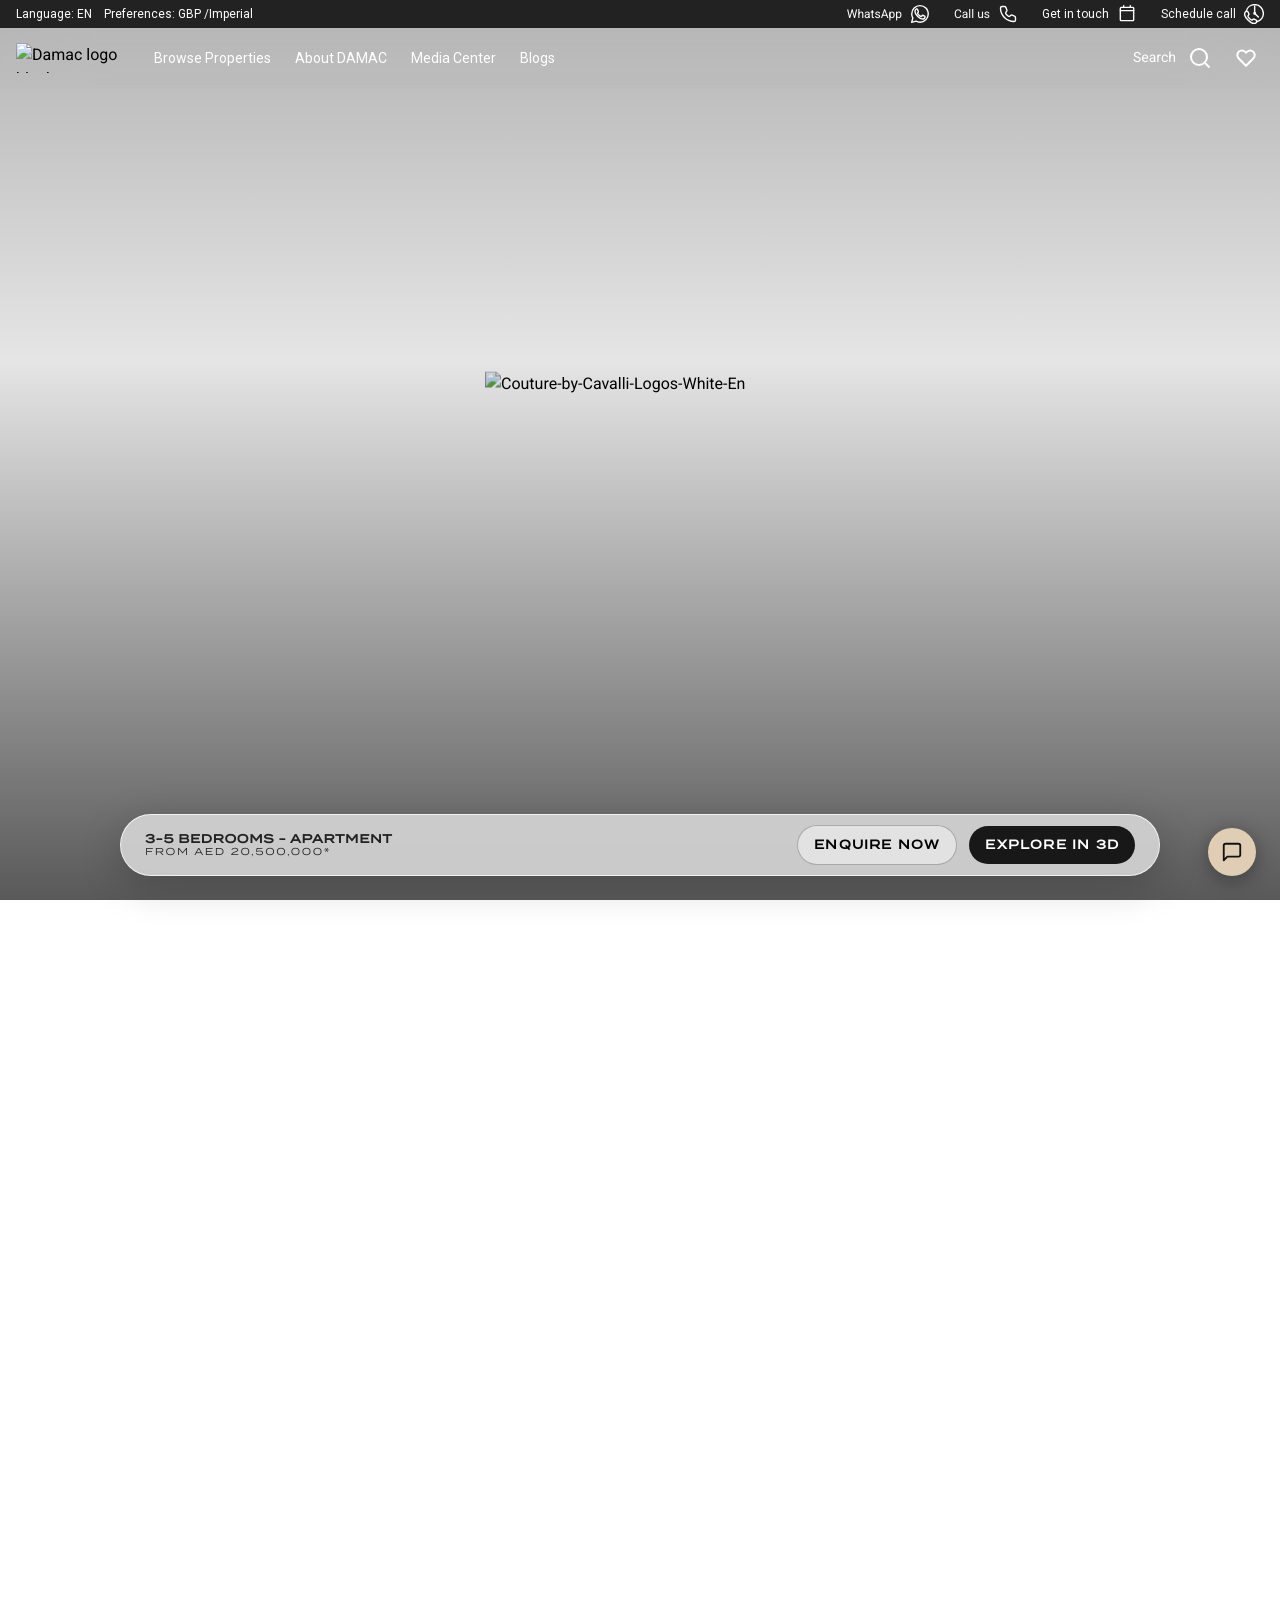
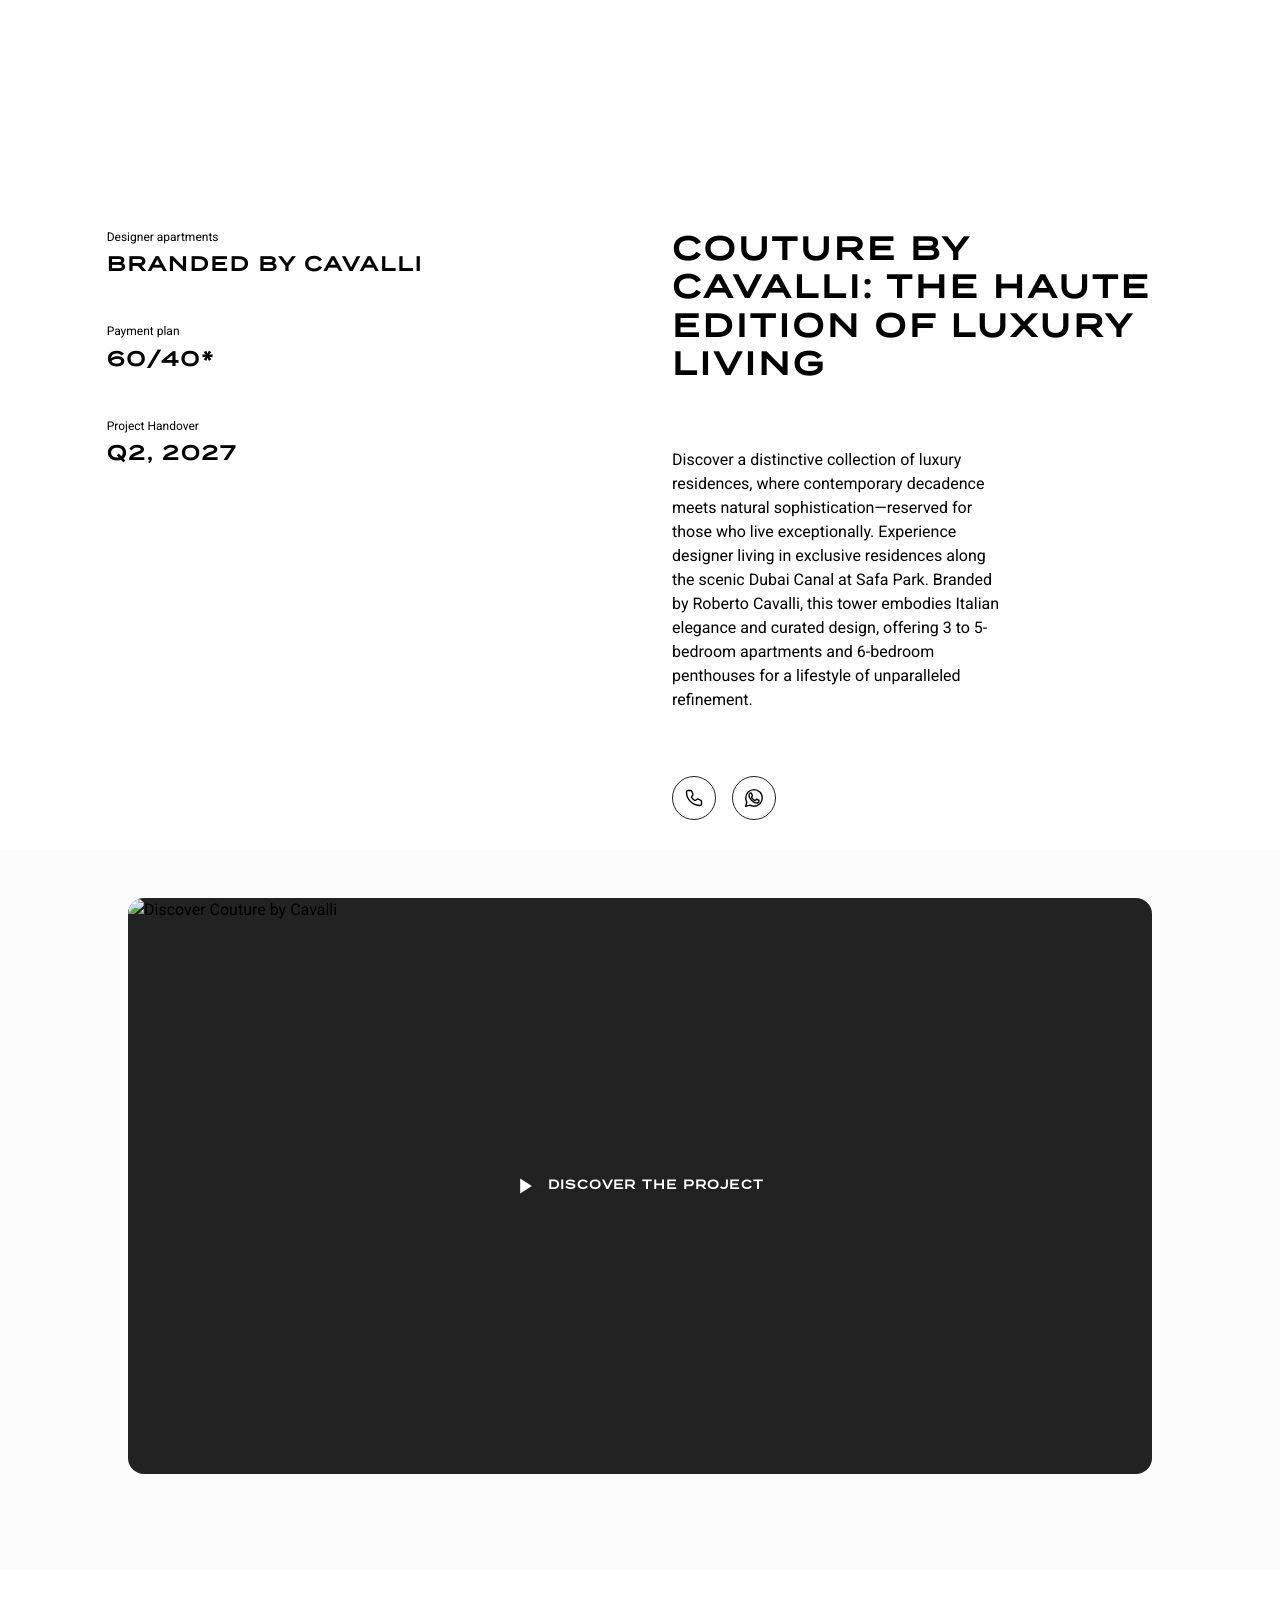
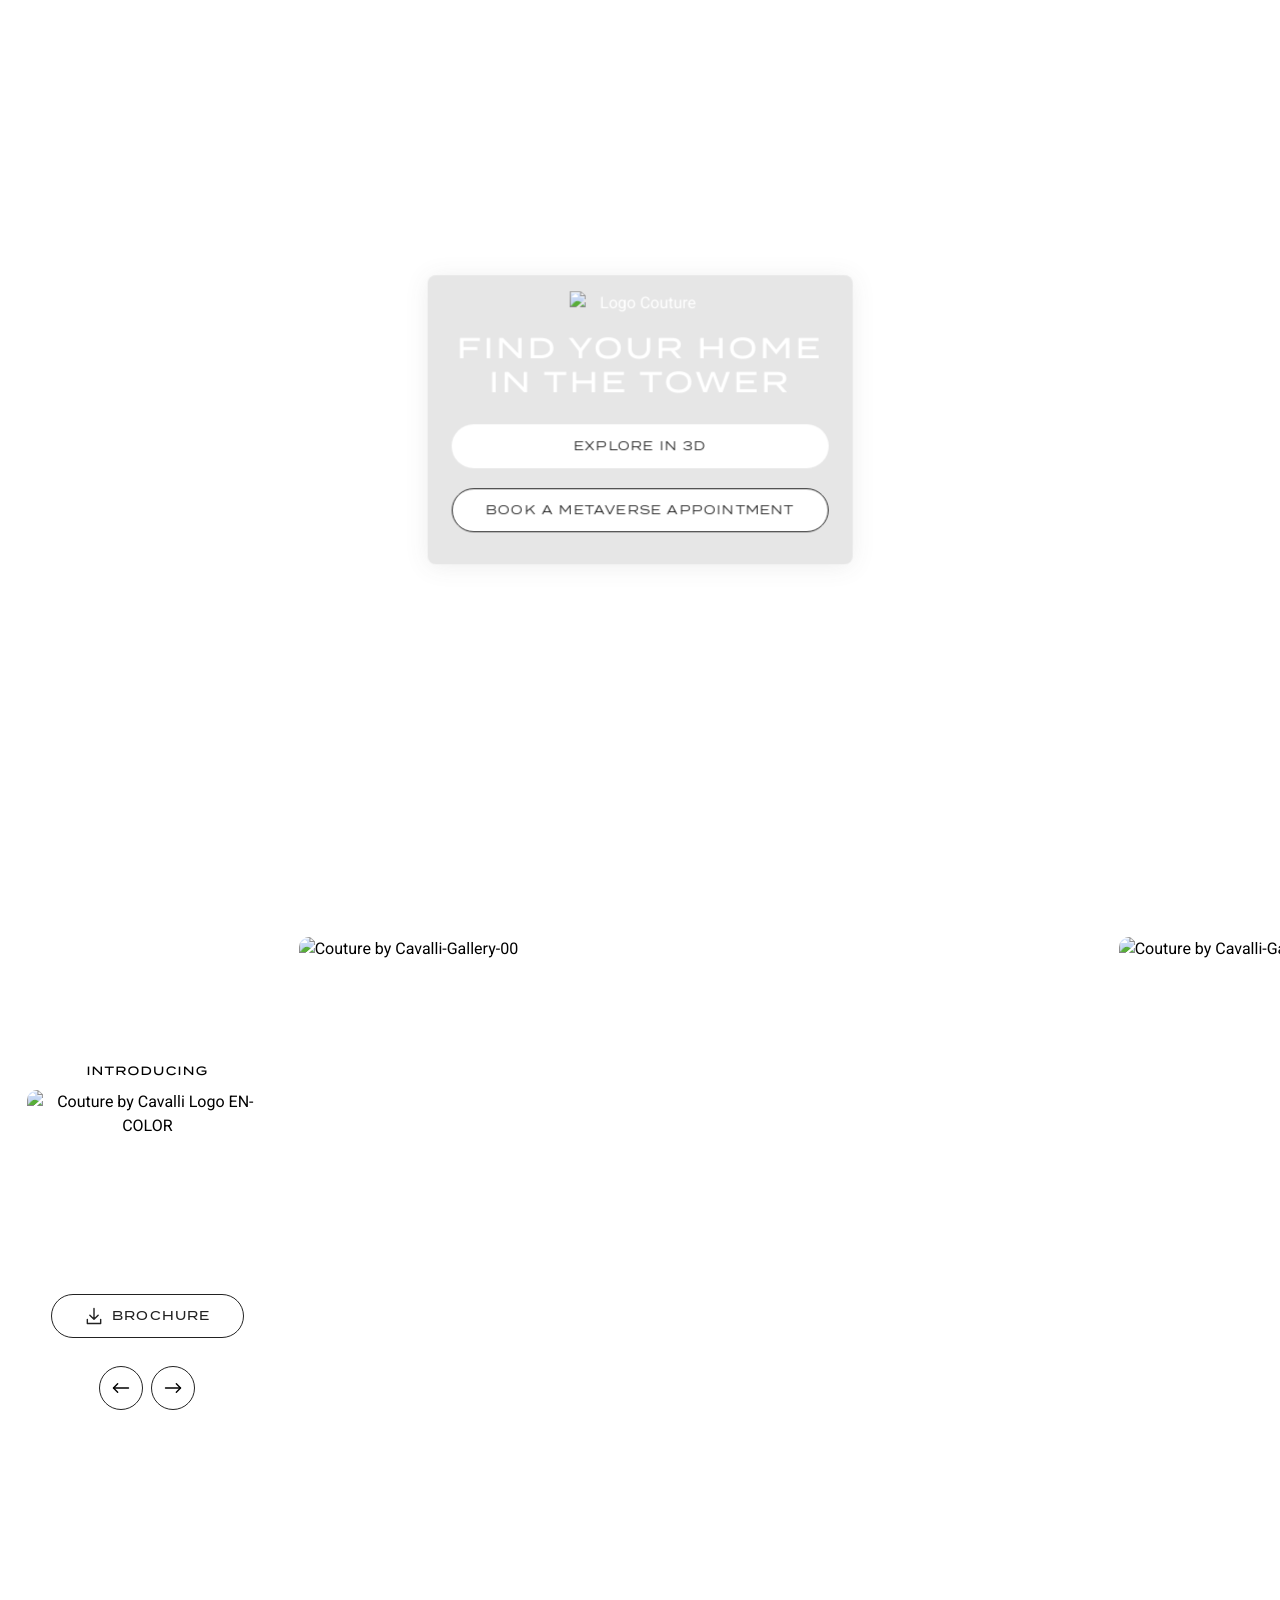
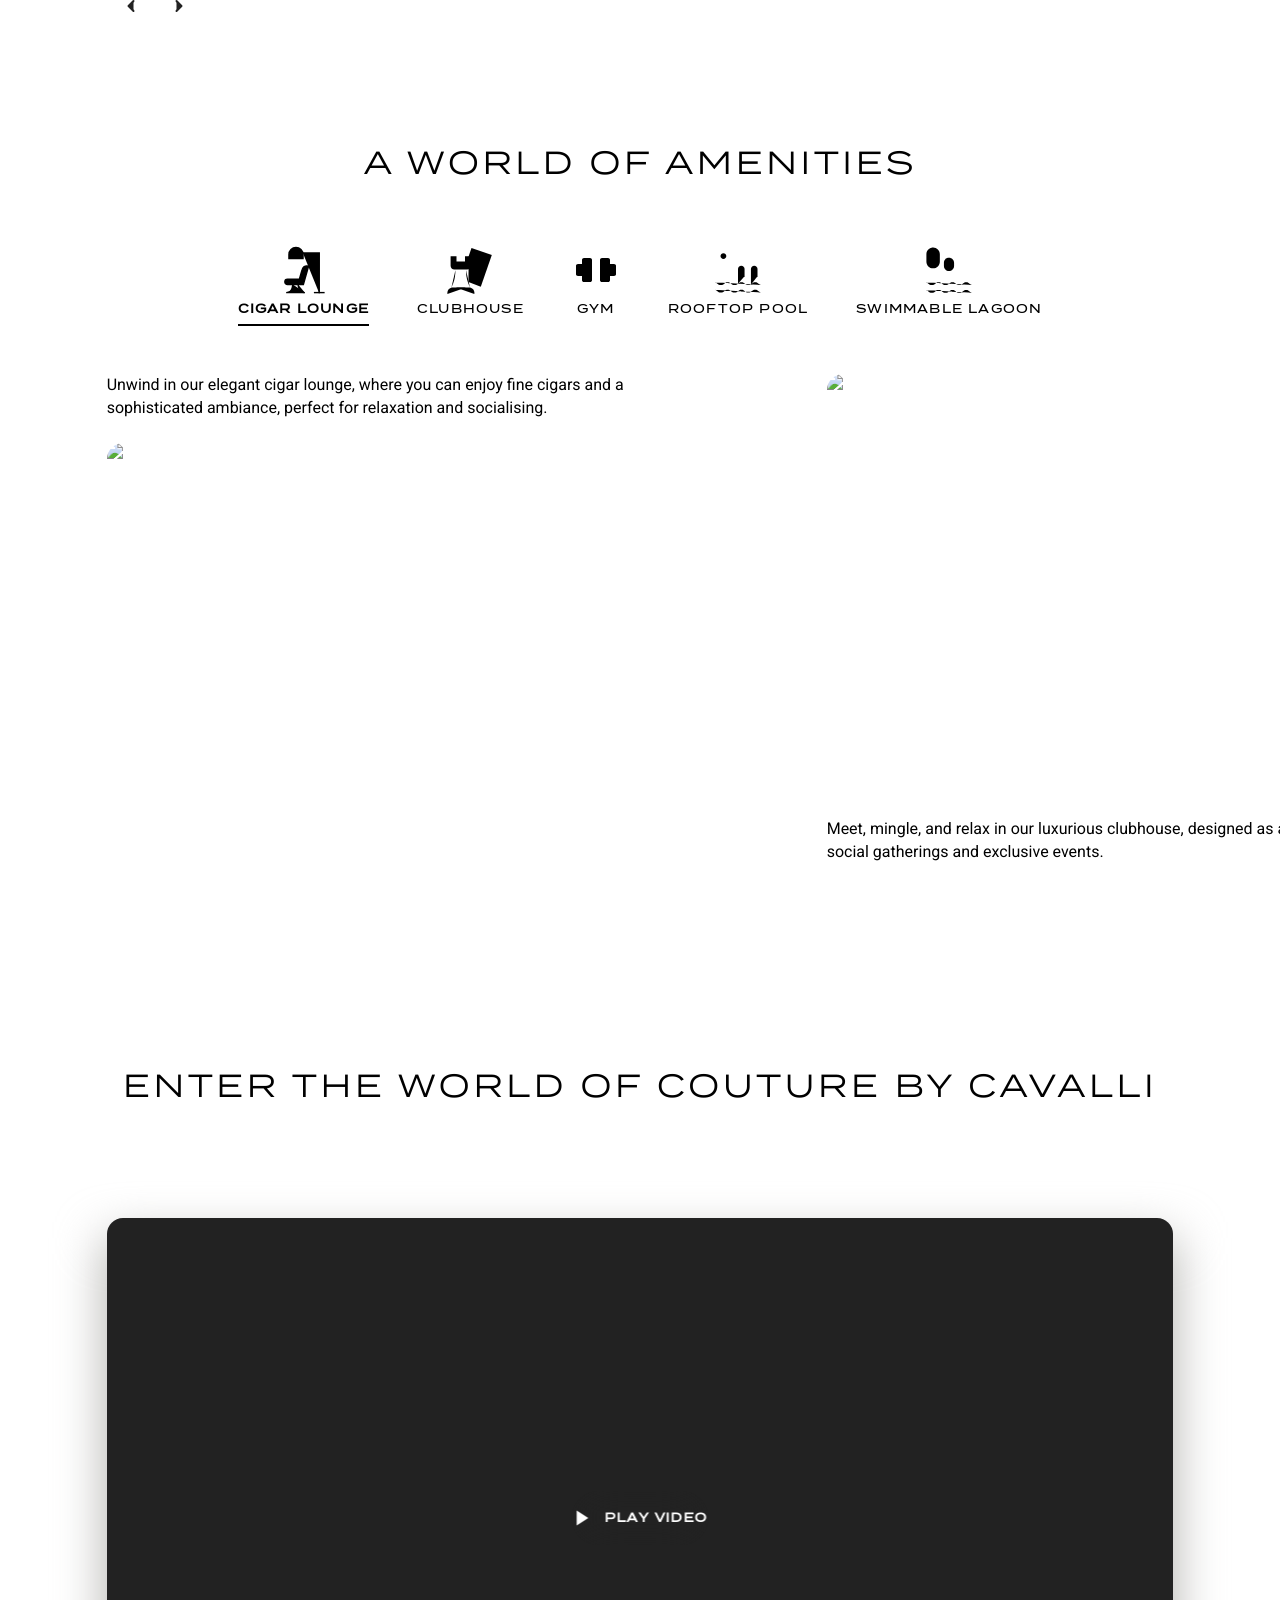
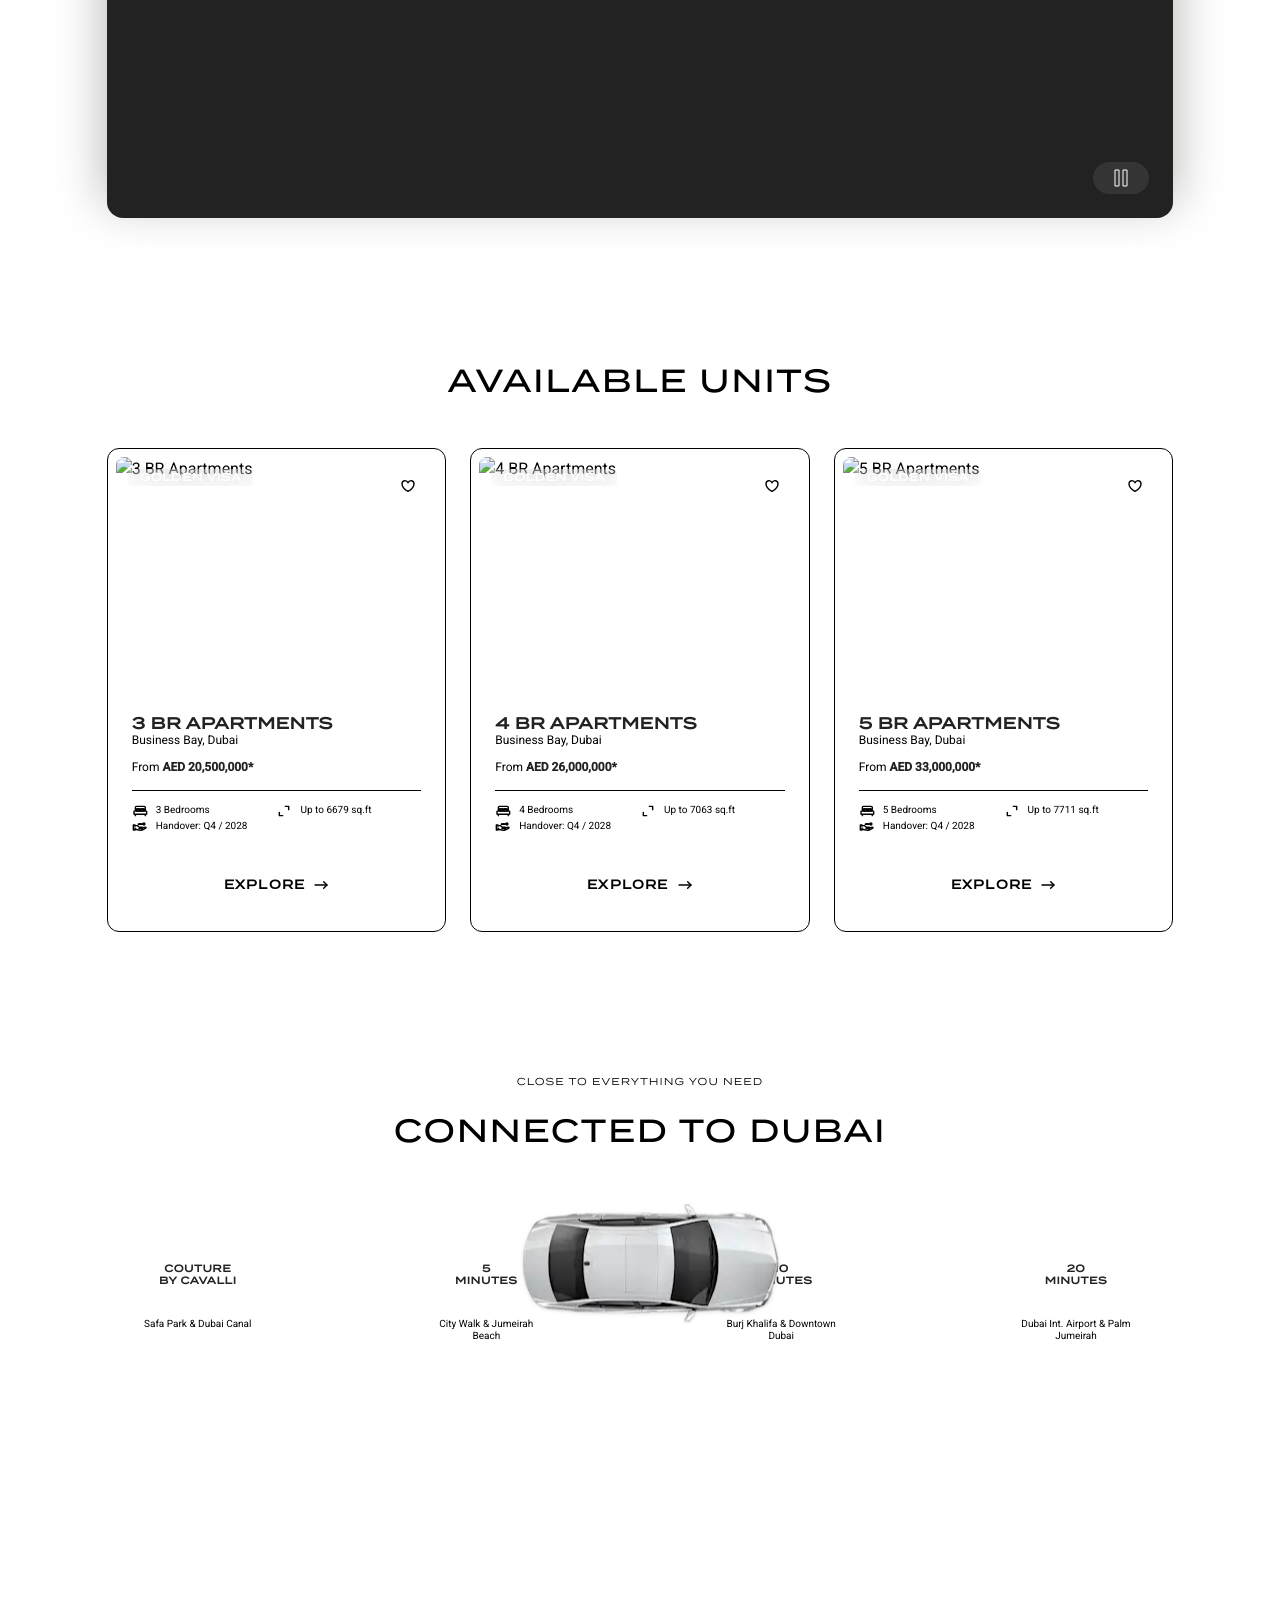
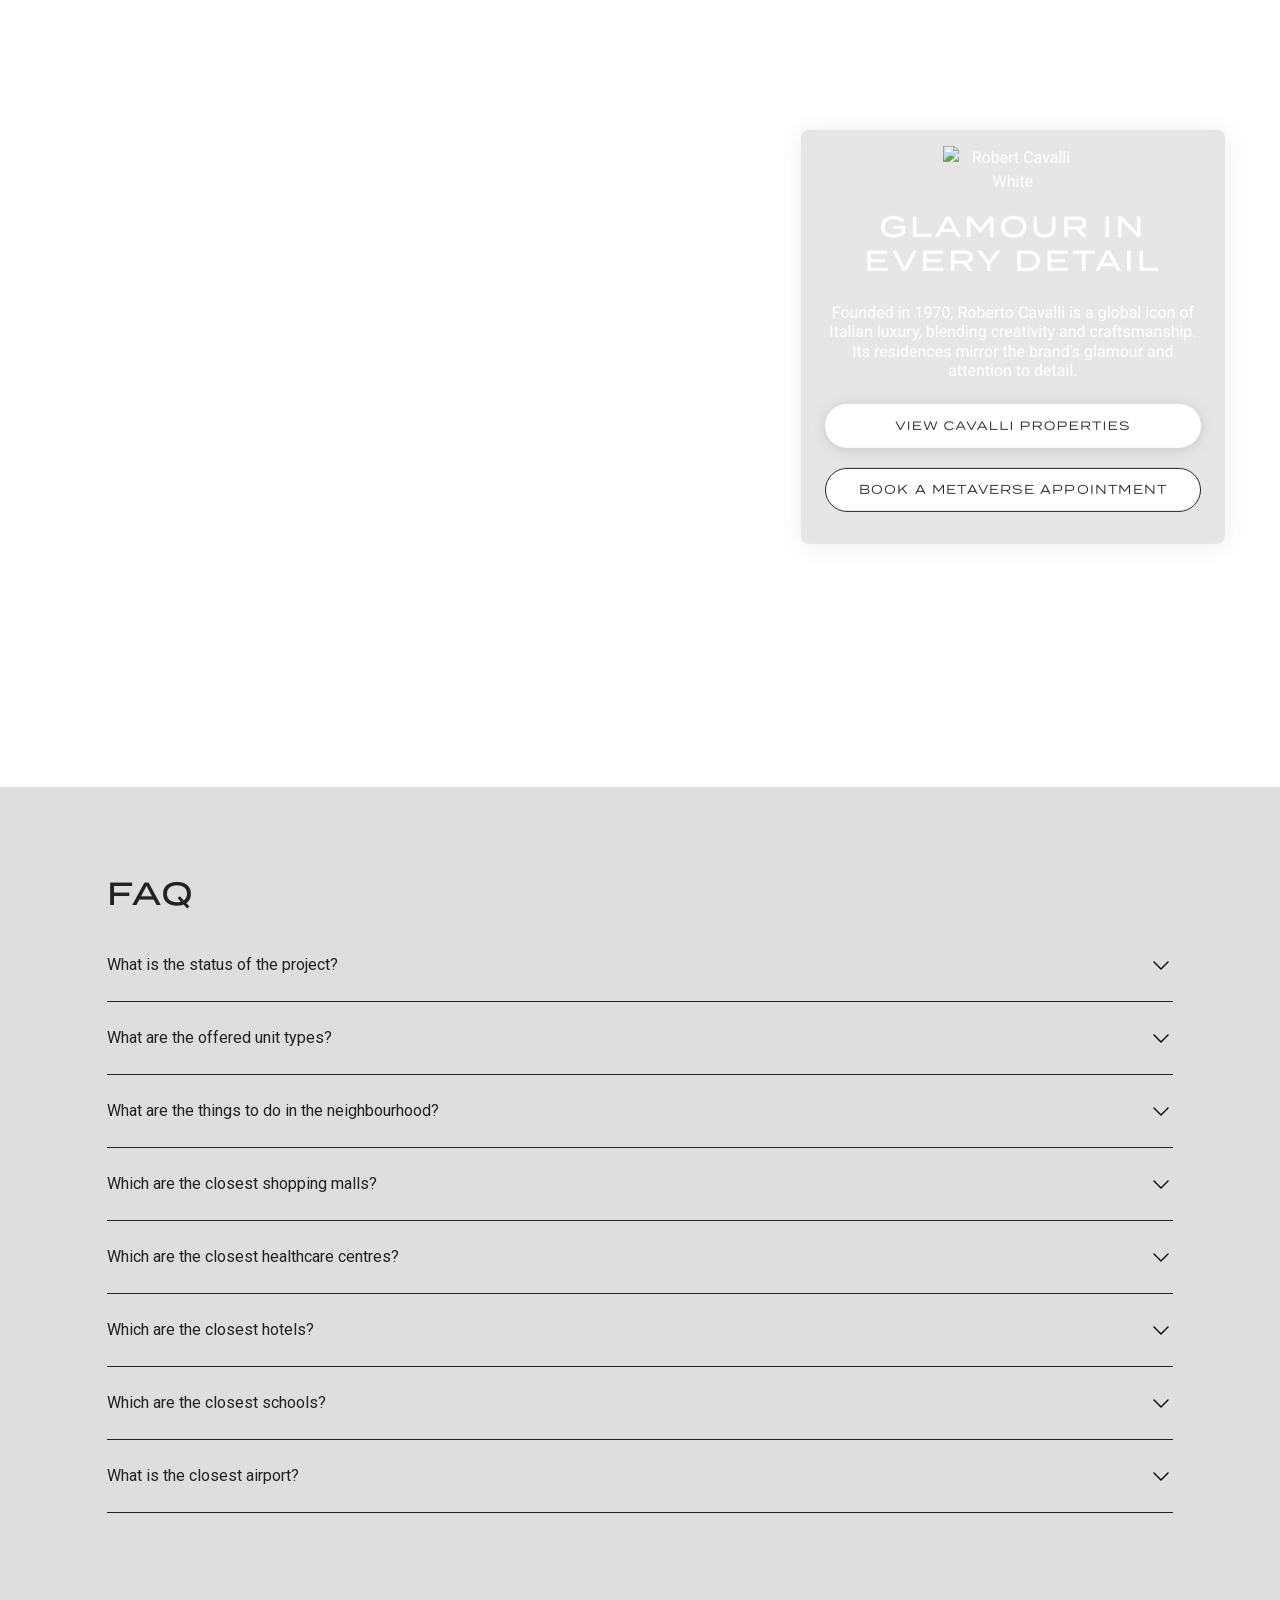
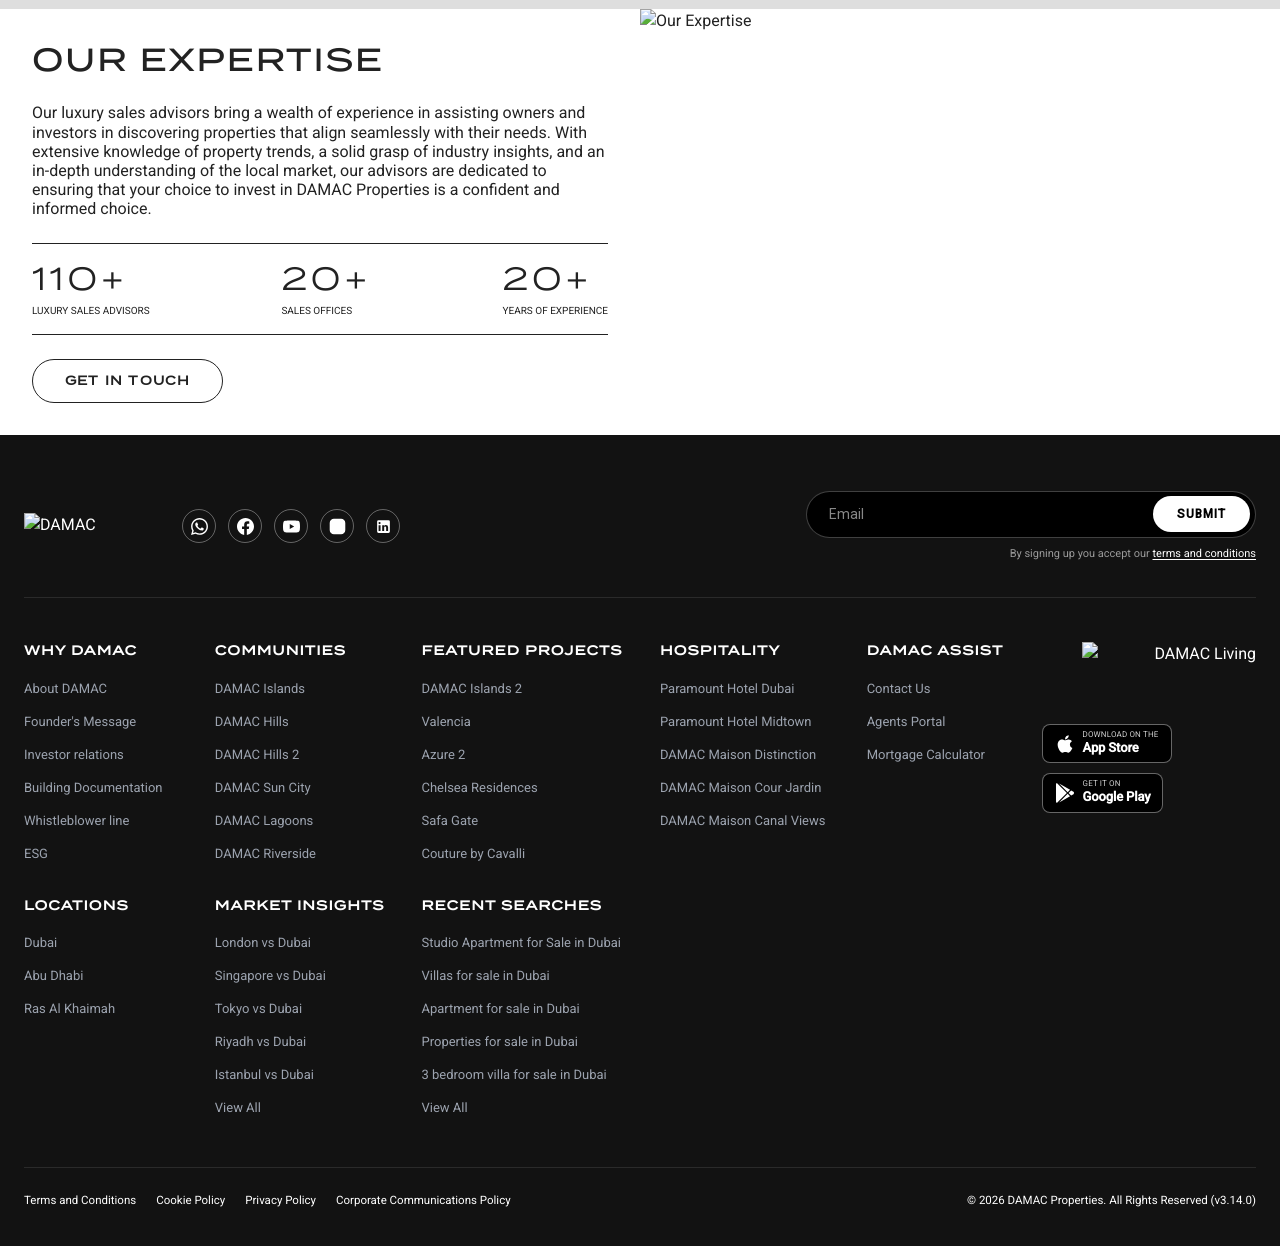
==== commit 7e98eef2: "Update propdeck iframe src and height for damac" ====
--- a/damac/index.html
+++ b/damac/index.html
@@ -513,9 +513,9 @@
         <!-- plugin start -->
 
         <div id="plugin" style="width: 100%; display: flex; justify-content: center; margin-top: 50px;">
-            <iframe id="propdeck-iframe" src="https://interior-frontend-propdeck.vercel.app/"
+            <iframe id="propdeck-iframe" src="https://sightro-frontend.vercel.app/property/5JIBICtcsIoFZR9Kq7MJ43"
                 title="AI Interior Design Generator"
-                style="width: 100%; max-width: 1240px; height: 700px; border: none; display: block;"></iframe>
+                style="width: 100%; max-width: 1240px; height: 800px; border: none; display: block;"></iframe>
 
         </div>
 
